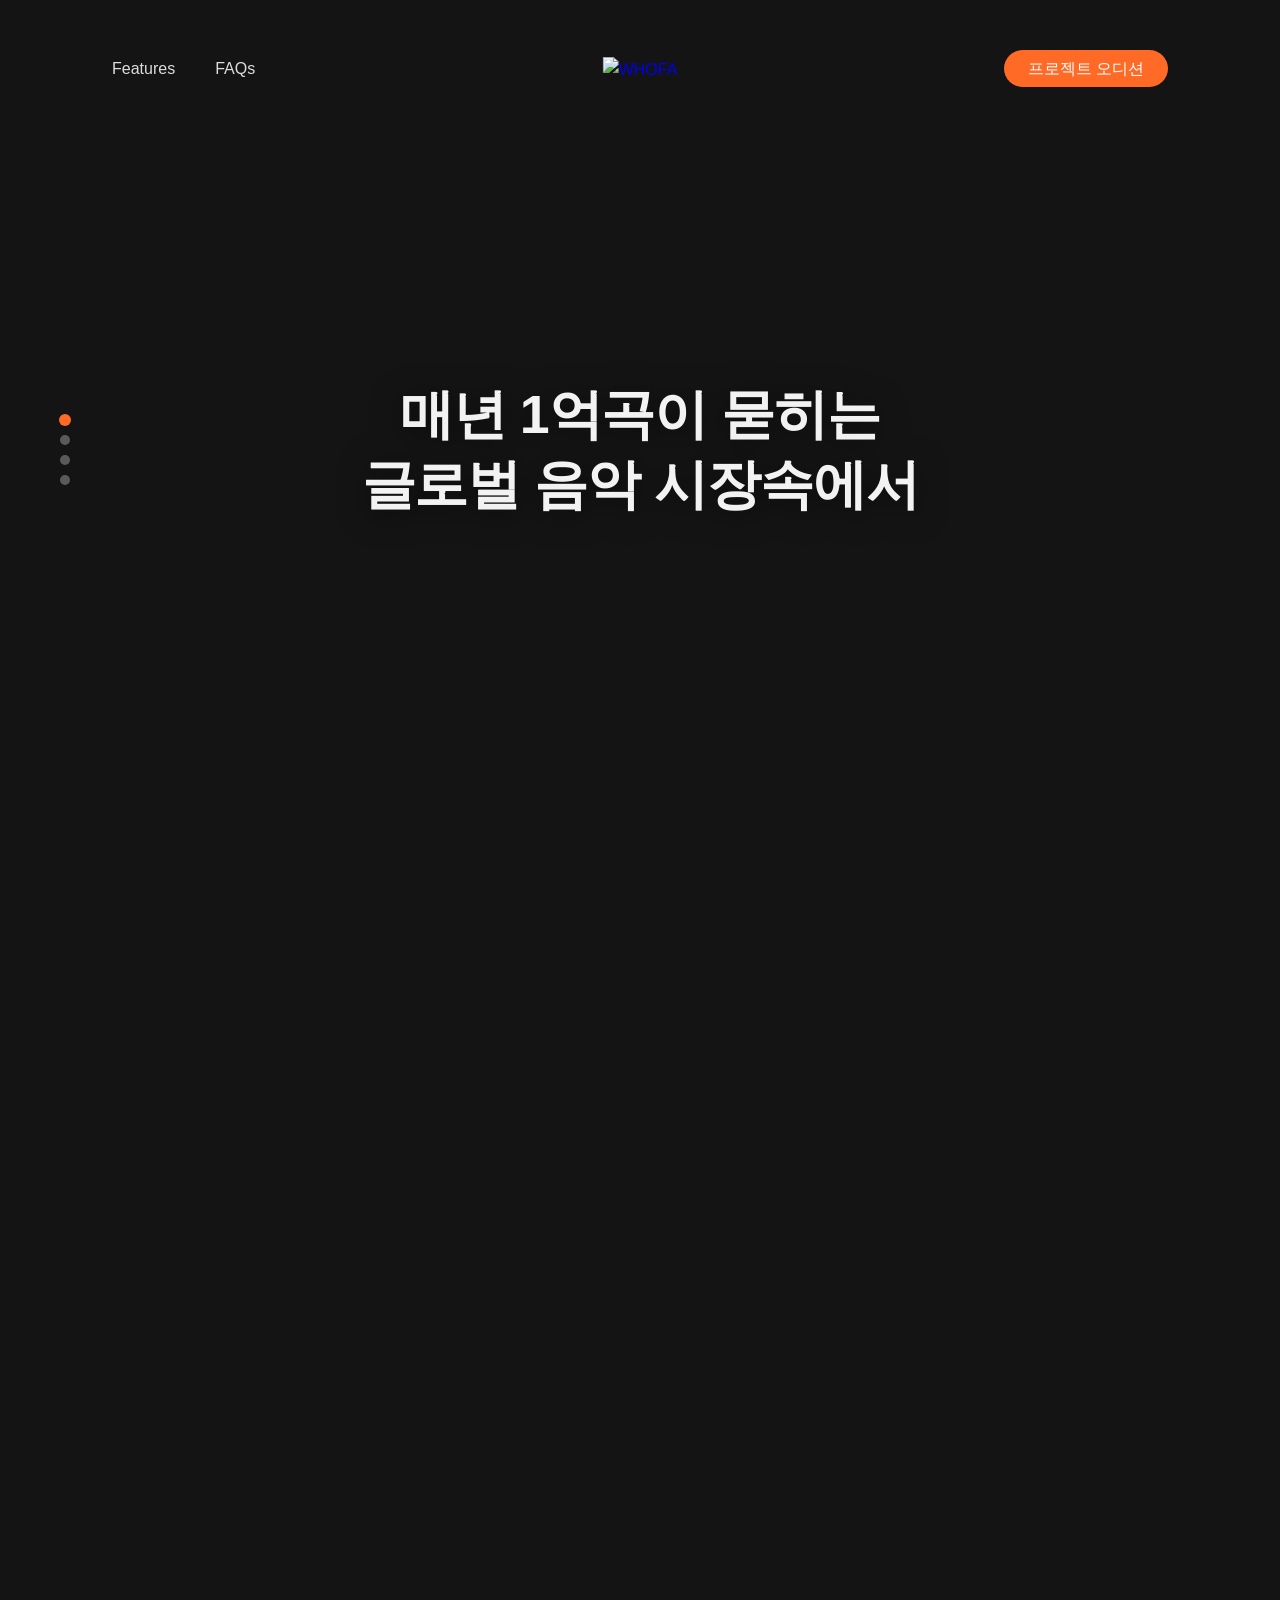
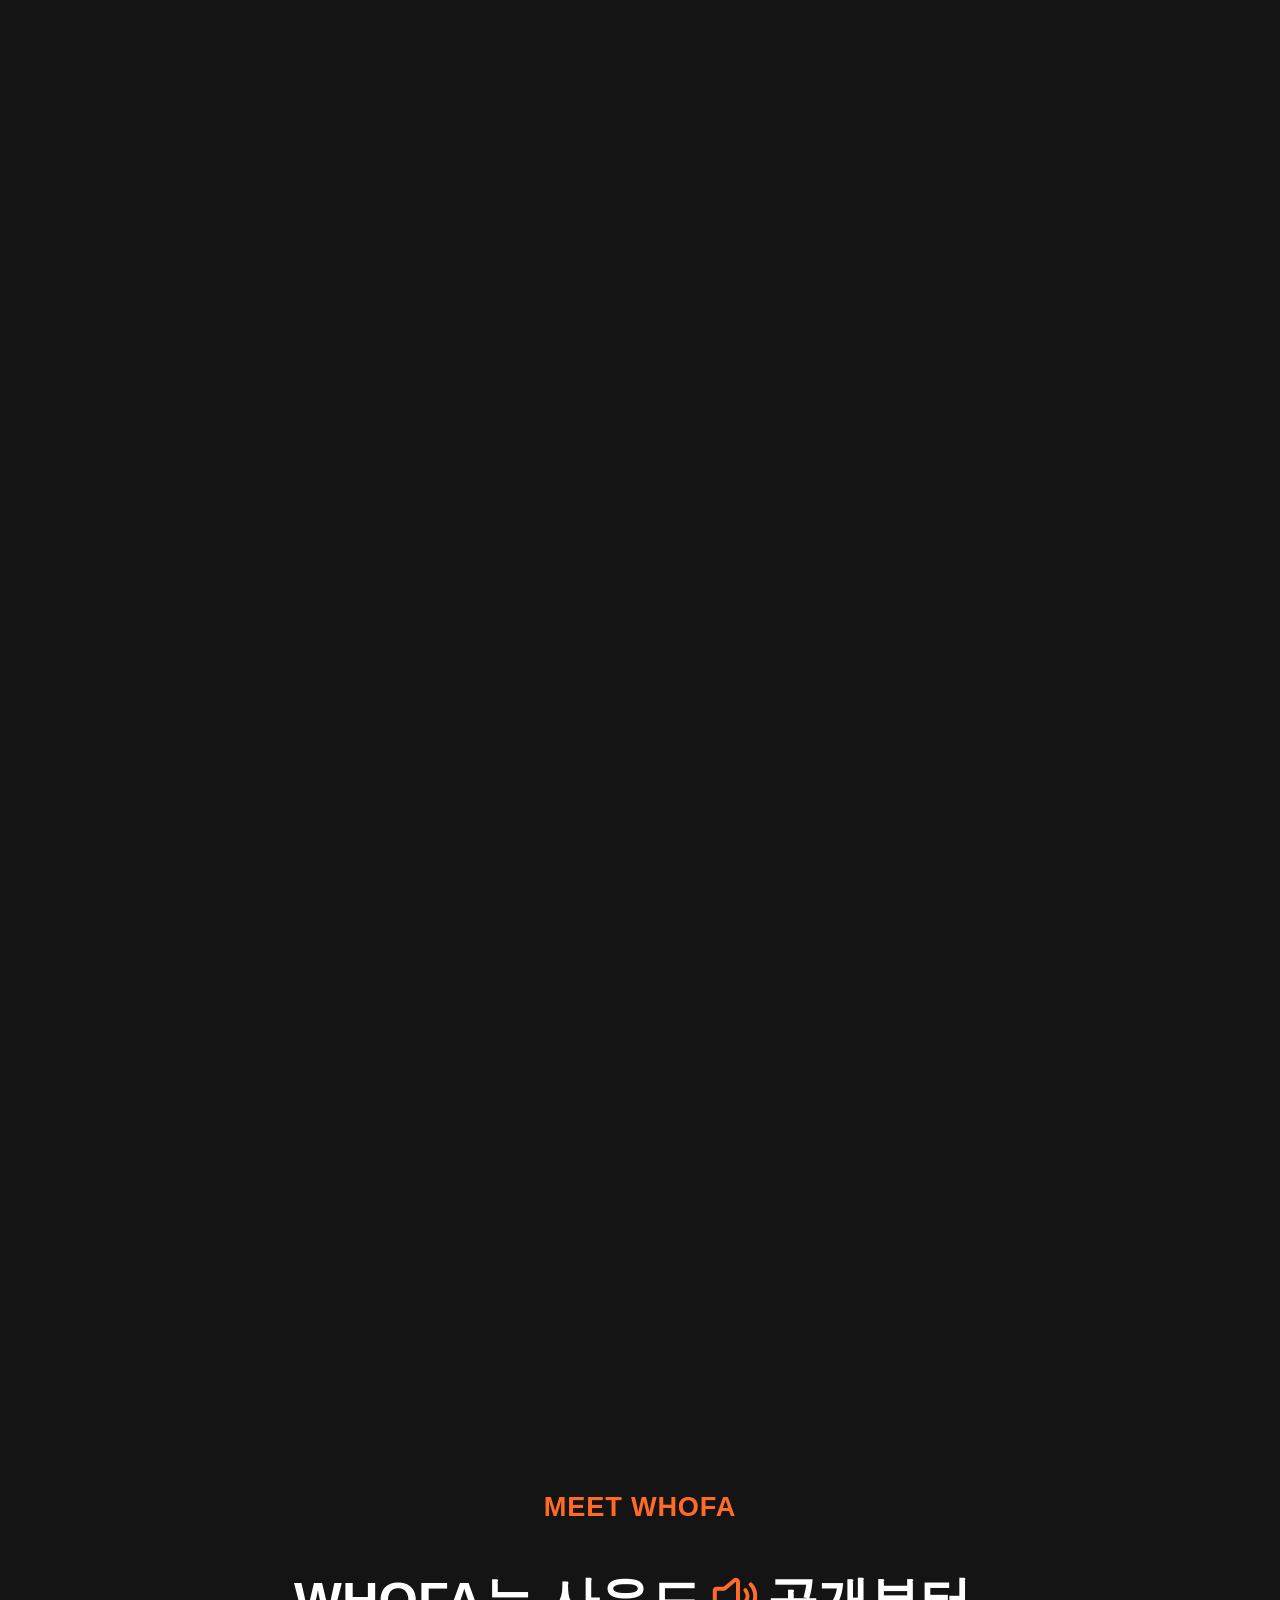
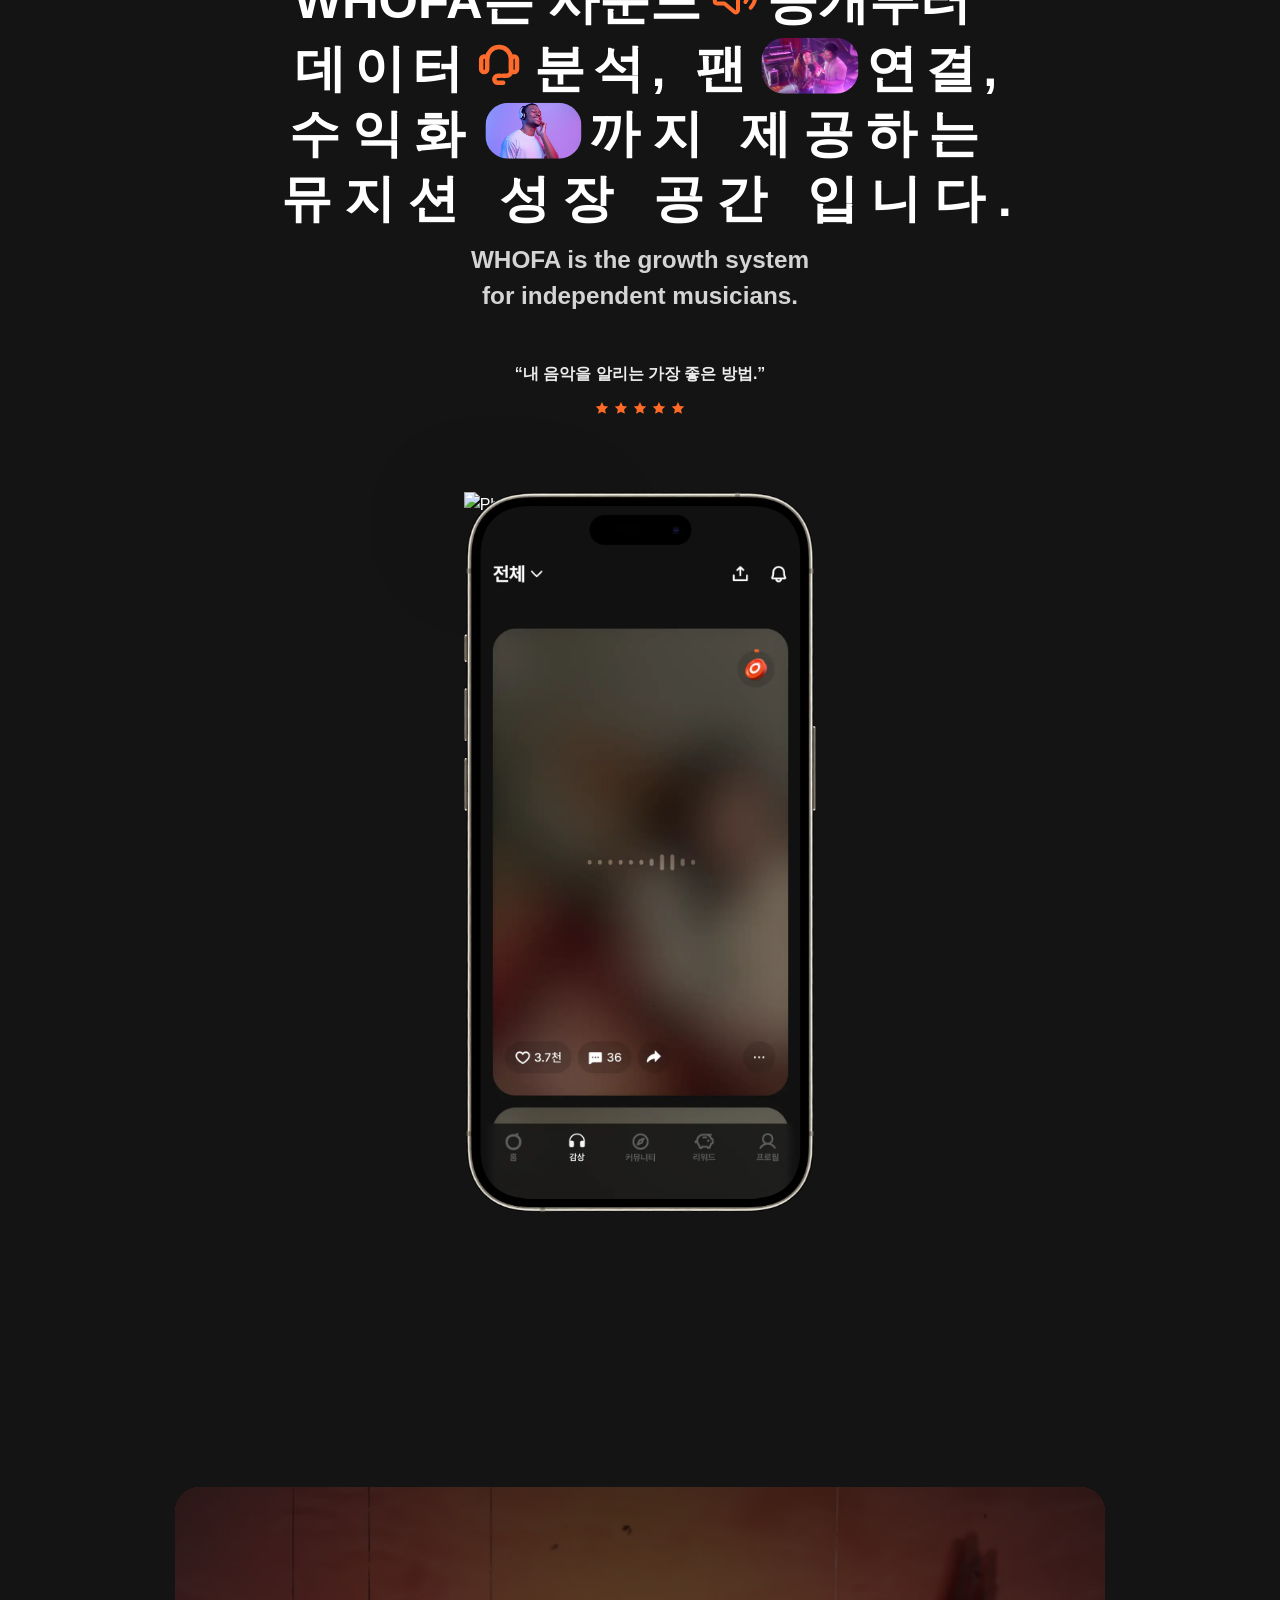
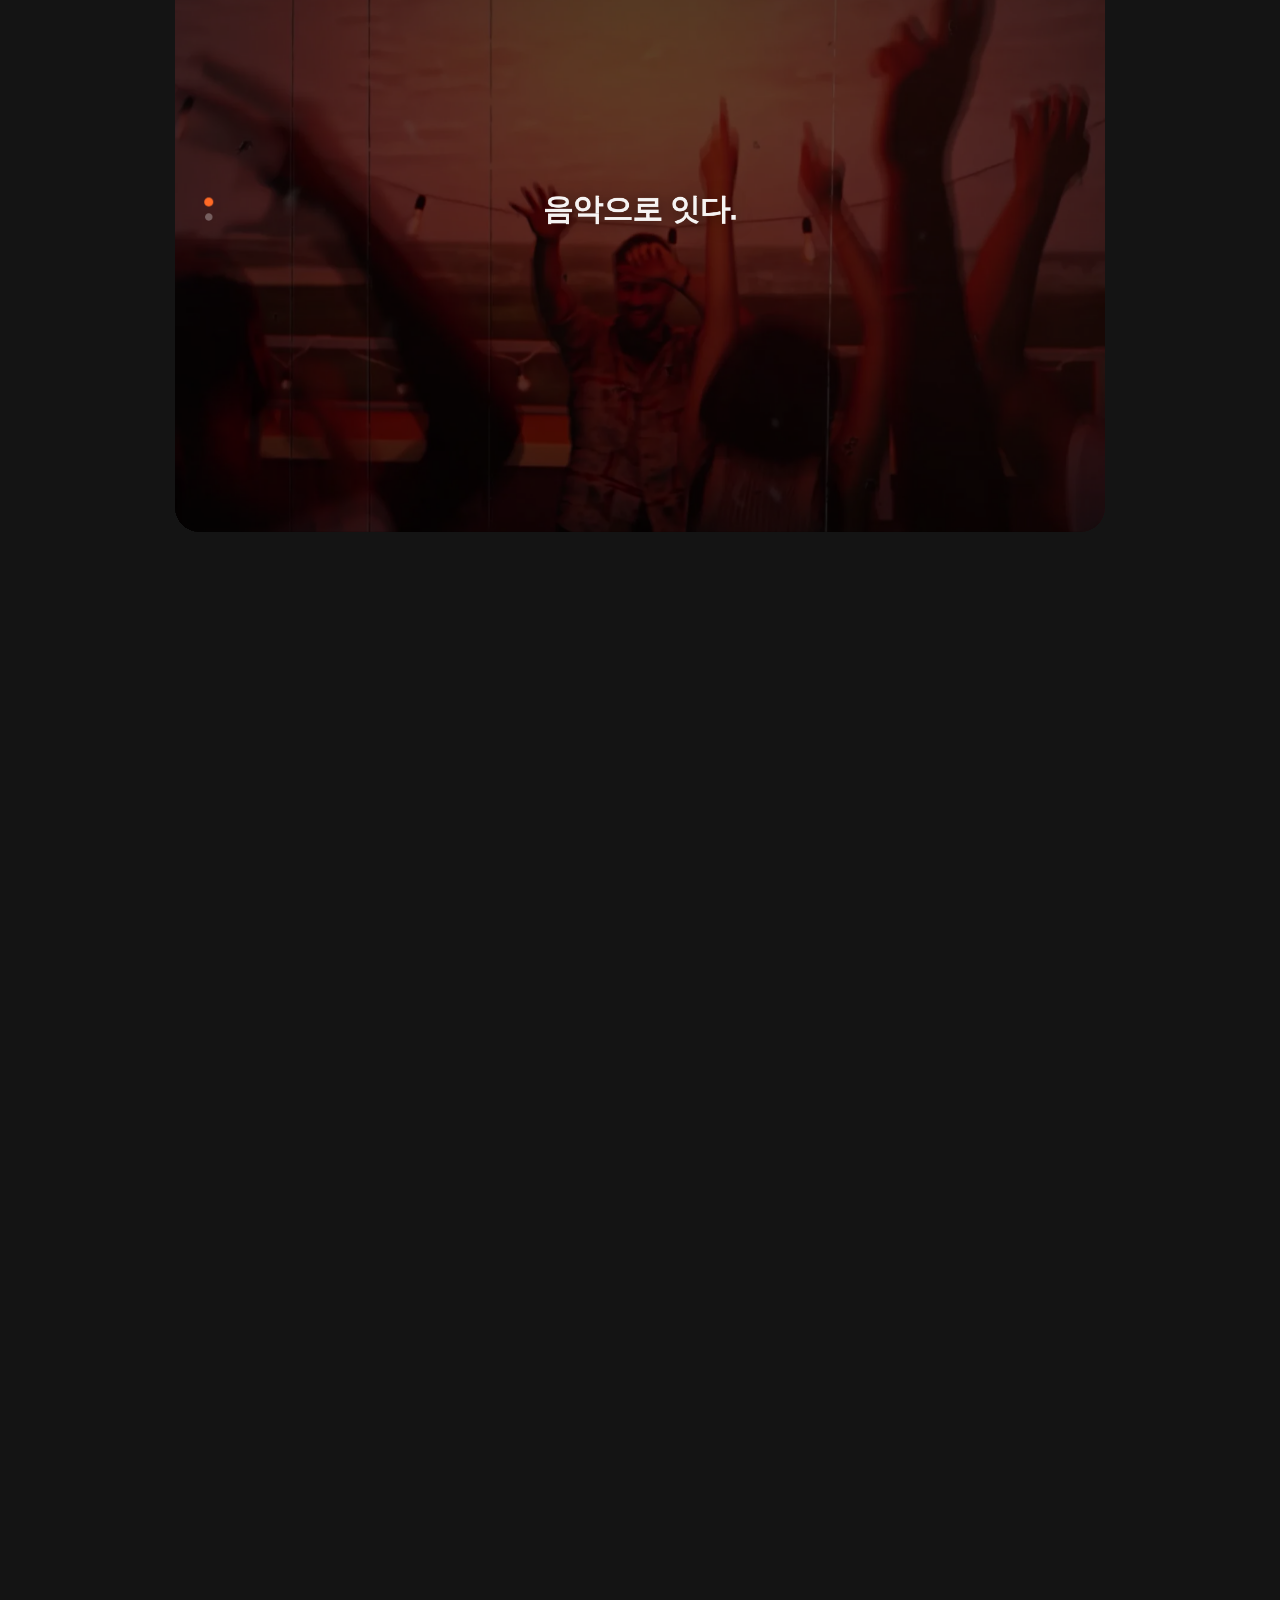
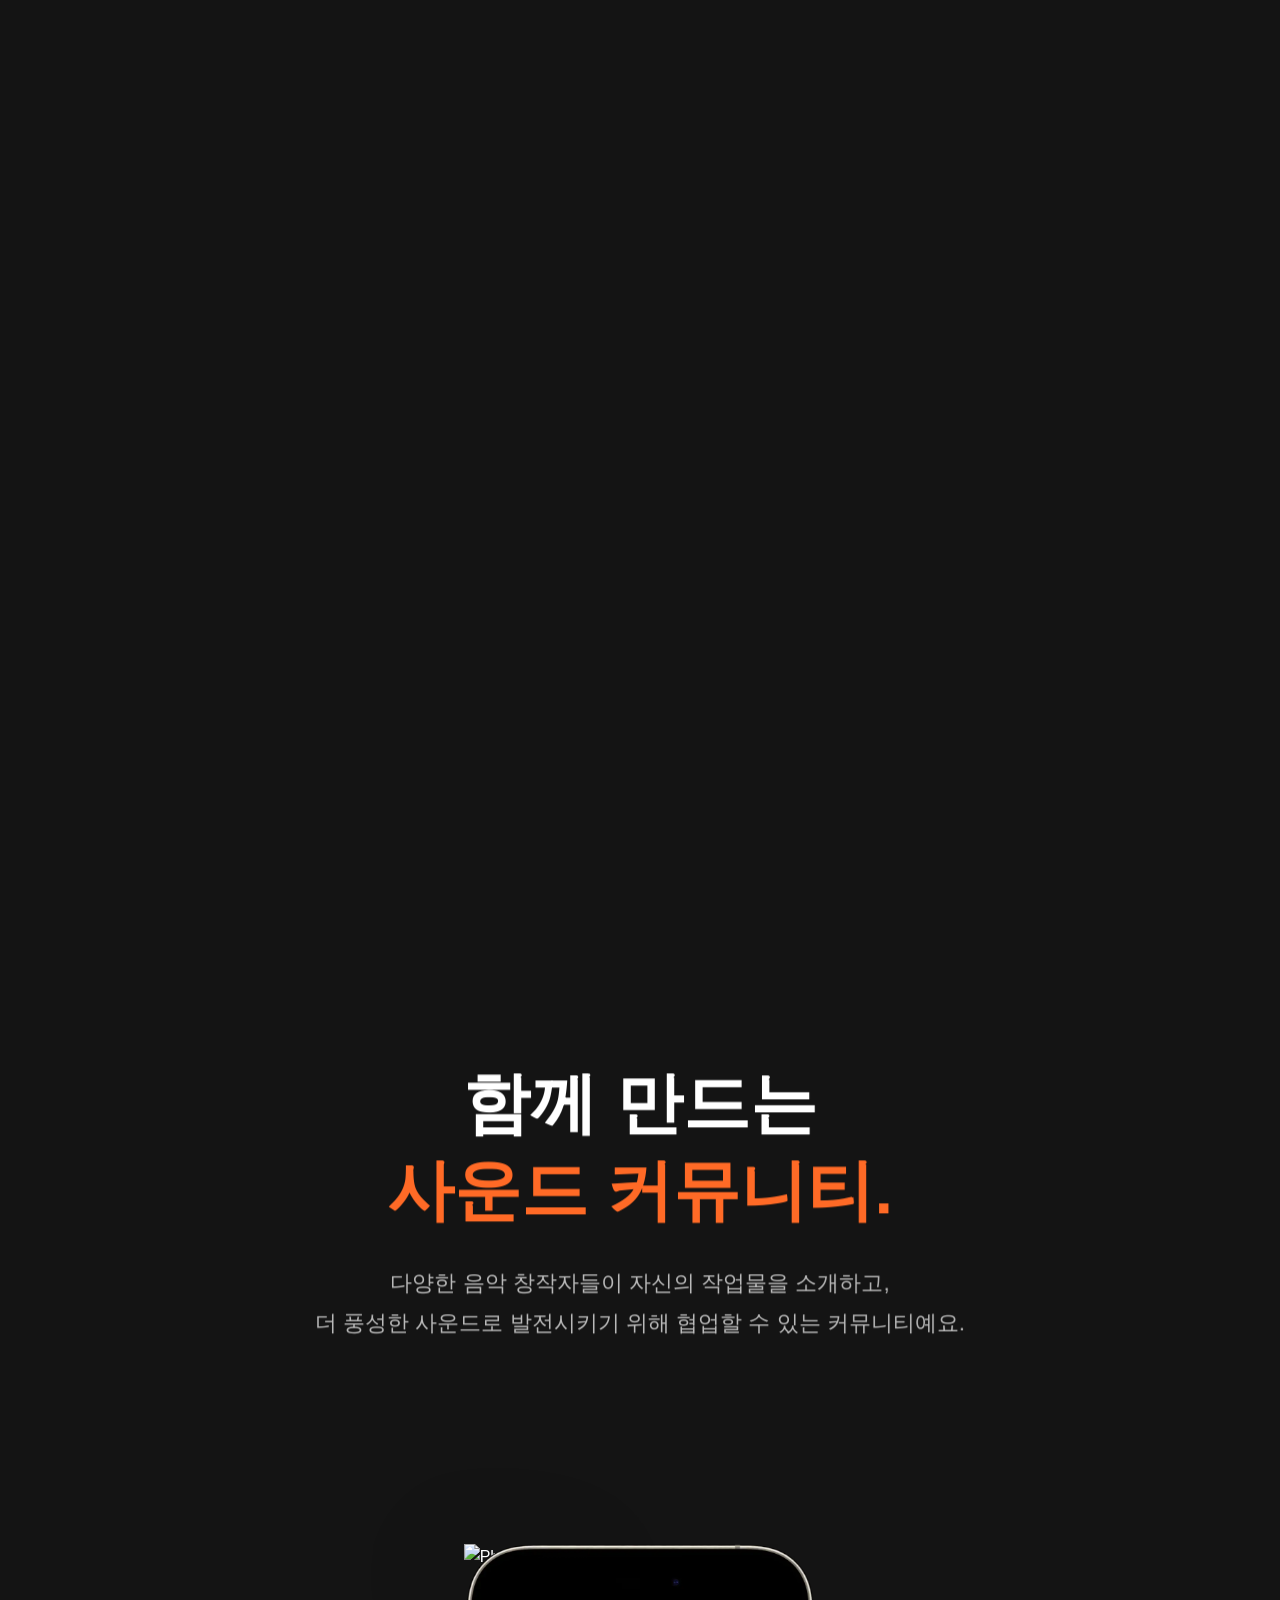
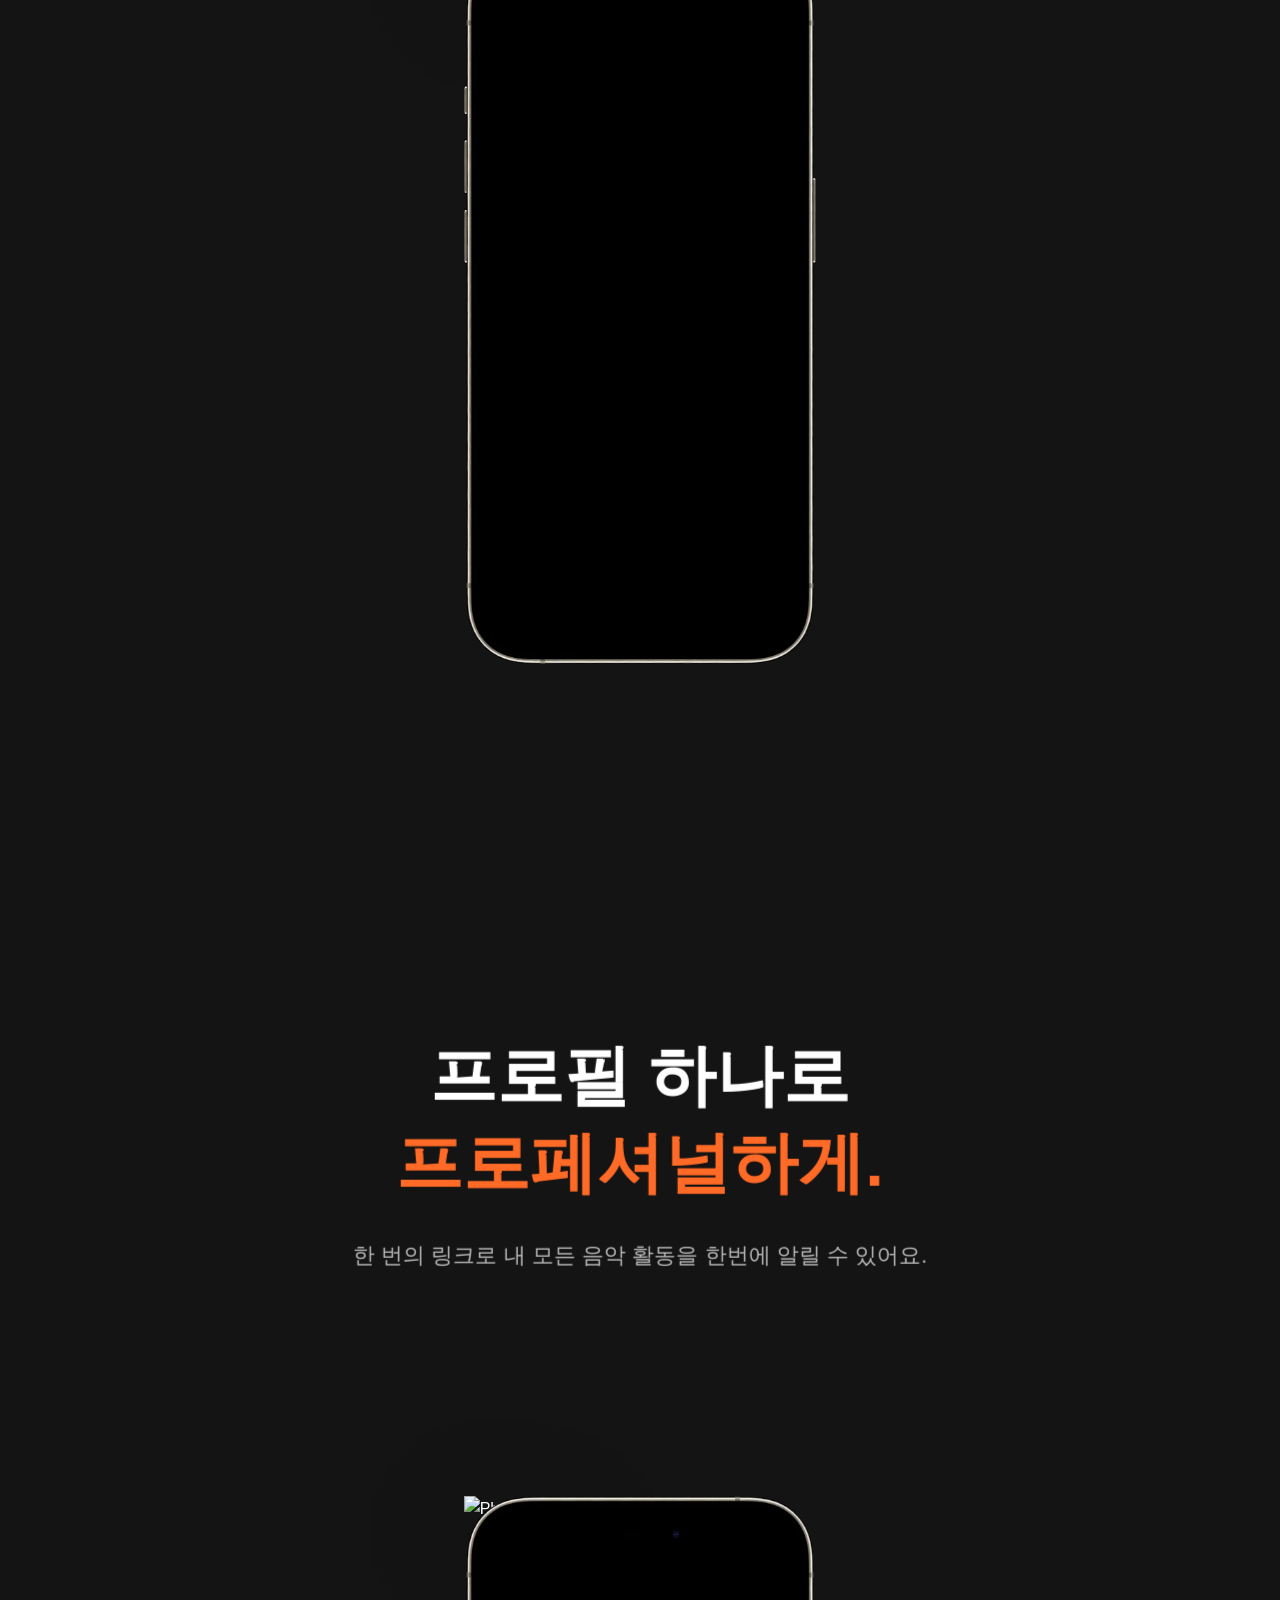
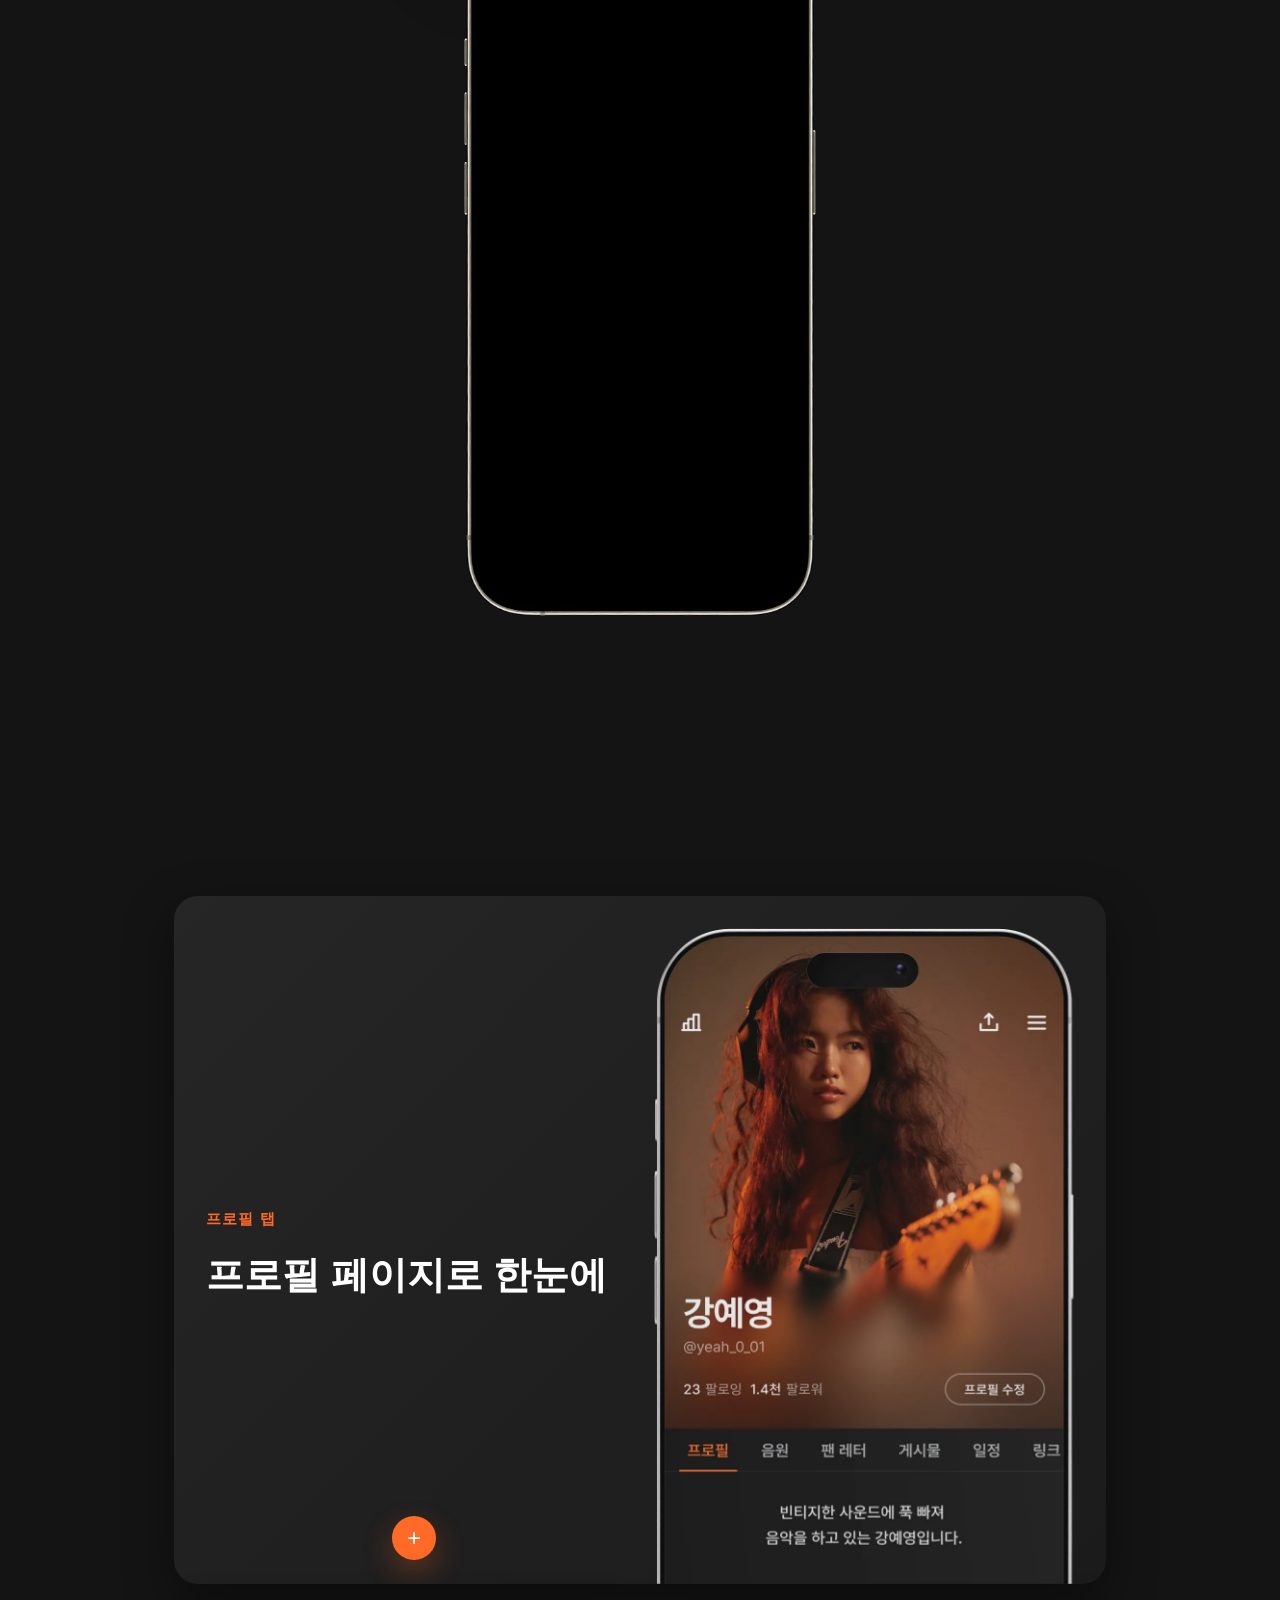
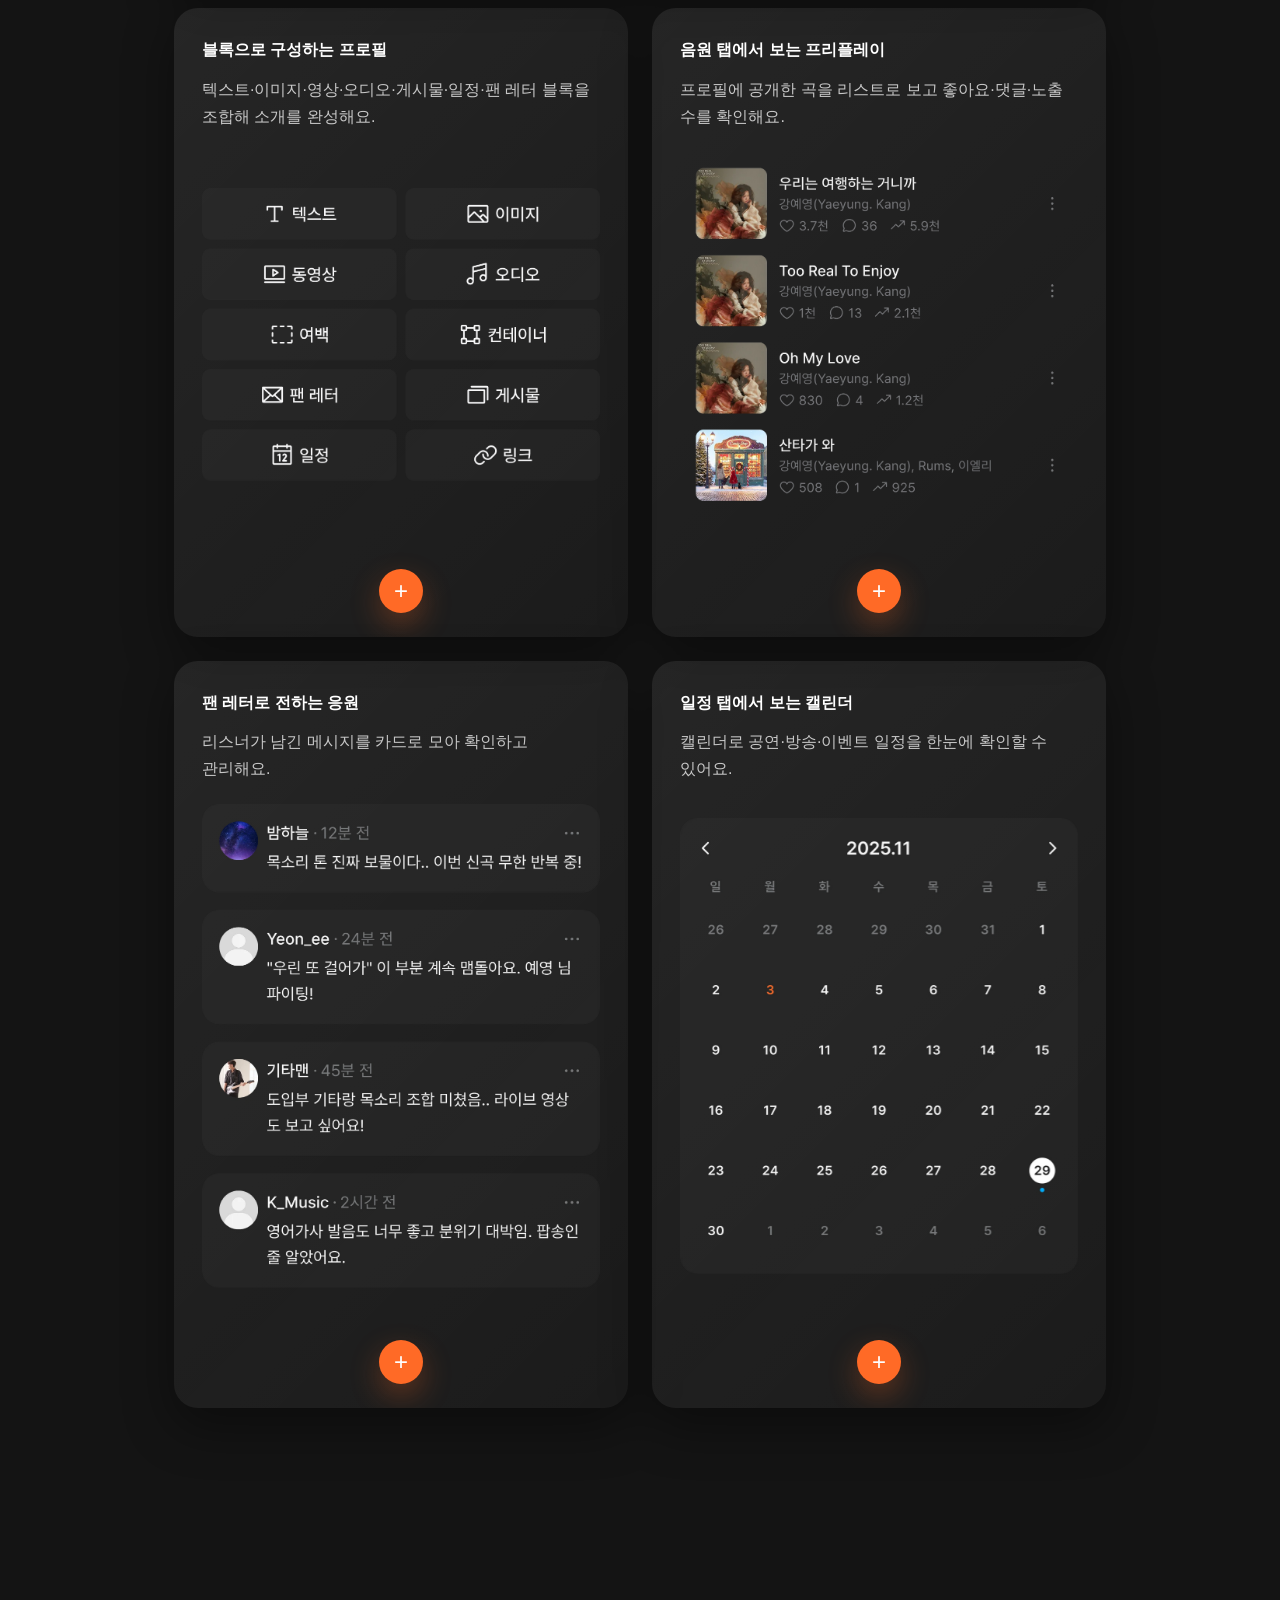
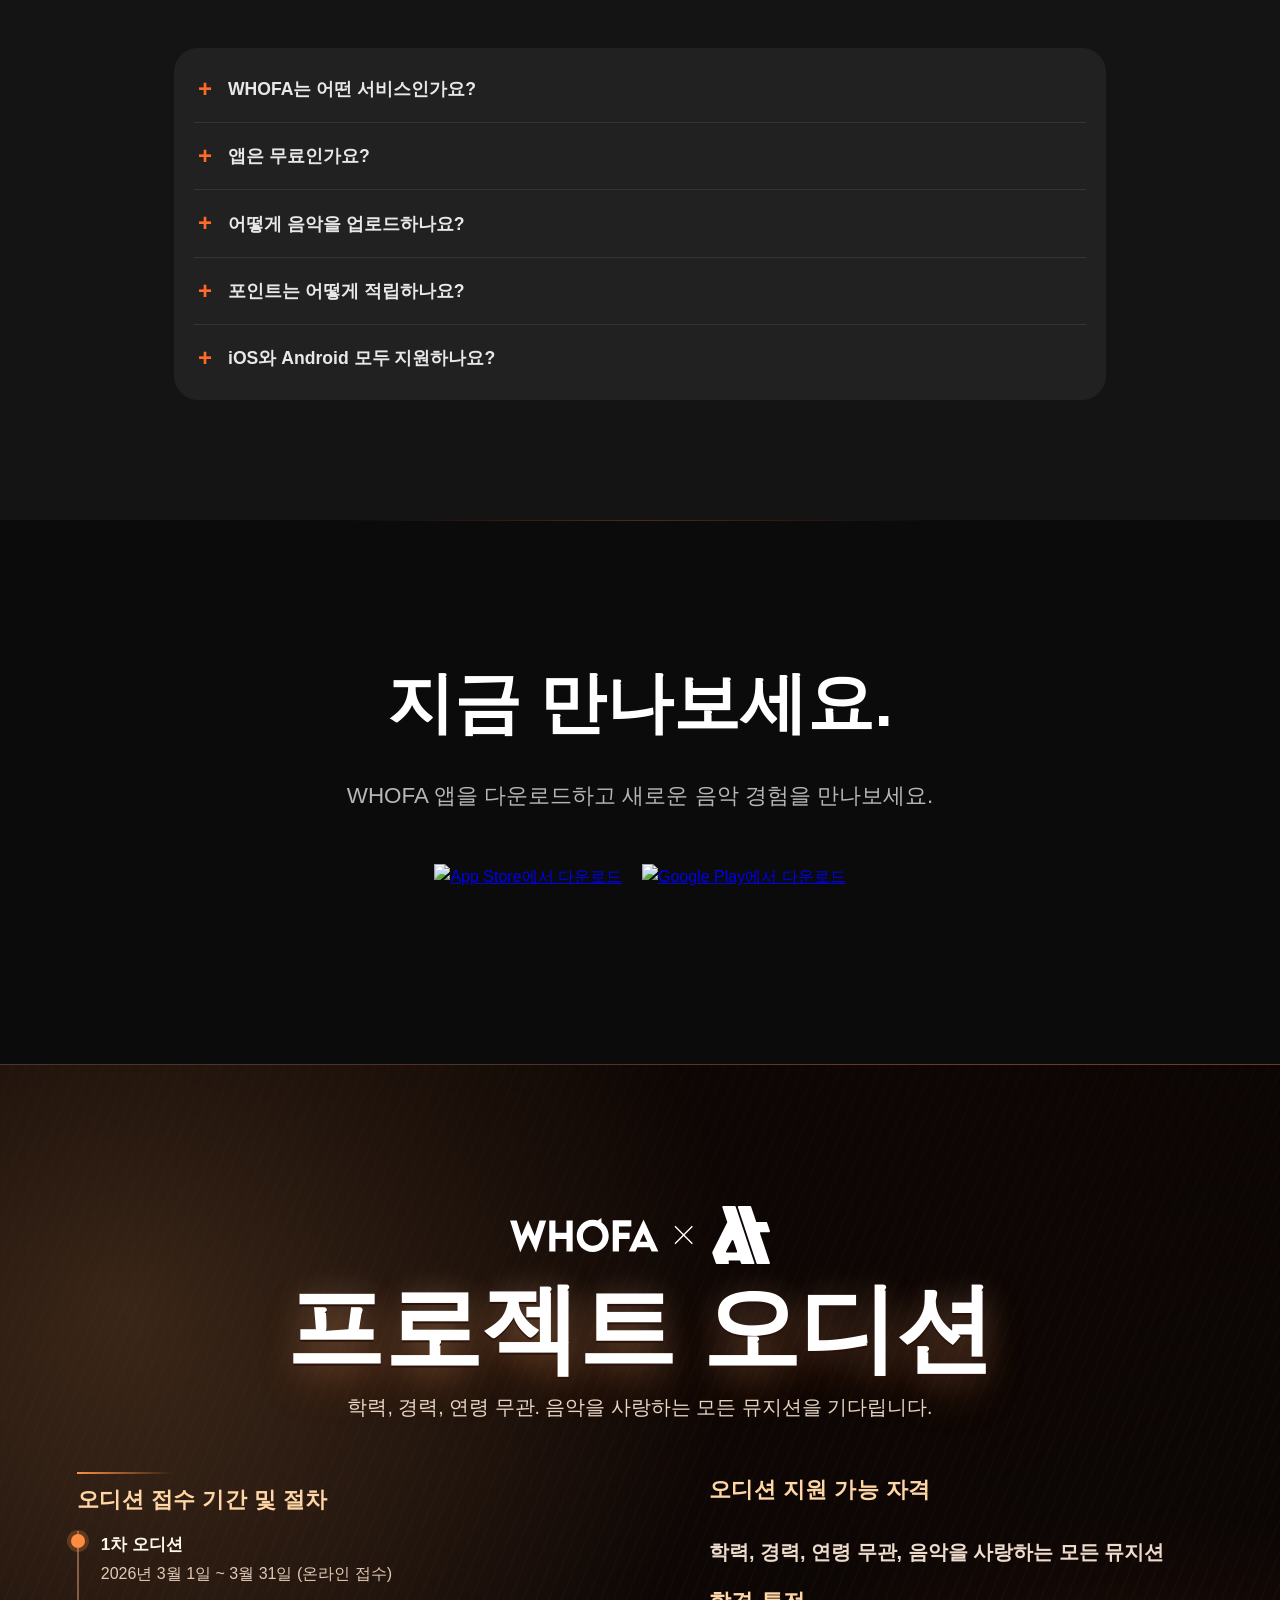
==== index.html @ b27d67fc "fix: footer text 위치 수정" ====
﻿<!doctype html>
<html lang="ko">
  <head>
    <meta charset="UTF-8" />
    <meta name="viewport" content="width=device-width, initial-scale=1.0" />
    <title>WHOFA - 음악을 발견하는 새로운 방식</title>
    <meta
      name="description"
      content="WHOFA는 블라인드 숏뮤직으로 음악을 새롭게 발견하고, 뮤지션과 리스너가 연결되는 음악 플랫폼입니다. 프로필 하나로 음악 활동을 공유하세요."
    />
    <meta
      name="keywords"
      content="후파뮤직,후파,음악홍보,신인,whofa music,음원홍보,놀던친구들,whofa,후파,WHOFA"
    />
    <meta name="robots" content="index, follow" />
    <meta name="author" content="WHOFA" />
    <meta name="theme-color" content="#0a0a0a" />
    <meta name="application-name" content="WHOFA" />
    <meta name="apple-mobile-web-app-title" content="WHOFA" />
    <meta
      name="apple-itunes-app"
      content="app-id=6745767412, app-argument=https://whofa.kr/"
    />
    <link rel="canonical" href="https://whofa.kr/" />
    <link rel="alternate" hreflang="ko" href="https://whofa.kr/" />
    <link rel="alternate" hreflang="x-default" href="https://whofa.kr/" />
    <meta property="og:locale" content="ko_KR" />
    <meta property="og:type" content="website" />
    <meta property="og:site_name" content="WHOFA" />
    <meta property="og:title" content="WHOFA - 음악을 발견하는 새로운 방식" />
    <meta
      property="og:description"
      content="WHOFA는 블라인드 숏뮤직으로 음악을 새롭게 발견하고, 뮤지션과 리스너가 연결되는 음악 플랫폼입니다. 프로필 하나로 음악 활동을 공유하세요."
    />
    <meta property="og:url" content="https://whofa.kr/" />
    <meta
      property="og:image"
      content="https://whofa.kr/assets/images/site_preview.webp"
    />
    <meta property="og:image:alt" content="WHOFA 앱 미리보기" />
    <meta name="twitter:card" content="summary_large_image" />
    <meta name="twitter:title" content="WHOFA - 음악을 발견하는 새로운 방식" />
    <meta
      name="twitter:description"
      content="WHOFA는 블라인드 숏뮤직으로 음악을 새롭게 발견하고, 뮤지션과 리스너가 연결되는 음악 플랫폼입니다. 프로필 하나로 음악 활동을 공유하세요."
    />
    <meta
      name="twitter:image"
      content="https://whofa.kr/assets/images/site_preview.webp"
    />
    <meta name="twitter:image:alt" content="WHOFA 앱 미리보기" />
    <link
      rel="icon"
      type="image/png"
      sizes="32x32"
      href="assets/icons/favicon-32.png"
    />
    <link
      rel="icon"
      type="image/png"
      sizes="512x512"
      href="assets/icons/favicon.png"
    />
    <link rel="apple-touch-icon" href="assets/icons/favicon.png" />
    <link
      rel="stylesheet"
      href="https://unpkg.com/lenis@1.3.17/dist/lenis.css"
    />
    <link rel="stylesheet" href="css/style.css" />
    <script type="application/ld+json">
      {
        "@context": "https://schema.org",
        "@graph": [
          {
            "@type": "Organization",
            "@id": "https://whofa.kr/#organization",
            "name": "WHOFA",
            "url": "https://whofa.kr/",
            "logo": "https://whofa.kr/assets/logo.svg"
          },
          {
            "@type": "WebSite",
            "@id": "https://whofa.kr/#website",
            "url": "https://whofa.kr/",
            "name": "WHOFA",
            "publisher": { "@id": "https://whofa.kr/#organization" },
            "inLanguage": "ko"
          },
          {
            "@type": "MobileApplication",
            "@id": "https://whofa.kr/#app",
            "name": "WHOFA",
            "operatingSystem": "iOS, Android",
            "applicationCategory": "MusicApplication",
            "description": "WHOFA는 블라인드 숏뮤직으로 음악을 새롭게 발견하고, 뮤지션과 리스너가 연결되는 음악 플랫폼입니다.",
            "installUrl": [
              "https://apps.apple.com/kr/app/whofa/id6745767412",
              "https://play.google.com/store/apps/details?id=shop.whofa"
            ],
            "offers": {
              "@type": "Offer",
              "price": "0",
              "priceCurrency": "KRW",
              "availability": "https://schema.org/InStock"
            }
          }
        ]
      }
    </script>
    <script type="module">
      import { initializeApp } from "https://www.gstatic.com/firebasejs/12.9.0/firebase-app.js";
      import { getAnalytics } from "https://www.gstatic.com/firebasejs/12.9.0/firebase-analytics.js";

      const firebaseConfig = {
        apiKey: "AIzaSyCwWpdGtG7emFpkxr1y3xjooPnkhJ0z2fg",
        authDomain: "whofa-homepage.firebaseapp.com",
        projectId: "whofa-homepage",
        storageBucket: "whofa-homepage.firebasestorage.app",
        messagingSenderId: "216829242328",
        appId: "1:216829242328:web:1cc67d78151da6cf2c60ad",
        measurementId: "G-KLNX4KR964",
      };

      const app = initializeApp(firebaseConfig);
      getAnalytics(app);
    </script>
  </head>
  <body>
    <nav class="navbar">
      <div class="nav-container">
        <ul class="nav-menu nav-left">
          <li><a href="#app-summary" class="nav-link">Features</a></li>
          <li><a href="#faqs" class="nav-link">FAQs</a></li>
        </ul>
        <a href="#" class="nav-logo">
          <img
            src="assets/logo.svg"
            alt="WHOFA"
            class="logo-img"
            draggable="false"
          />
        </a>
        <ul class="nav-menu nav-right">
          <li>
            <a href="#audition" class="nav-link nav-cta">프로젝트 오디션</a>
          </li>
        </ul>
      </div>
    </nav>

    <section
      class="hero-section"
      data-hero-media="assets/videos/hero_1.mp4, assets/videos/hero_2.mp4, assets/videos/hero_3.mp4, assets/videos/hero_4.mp4"
      data-hero-media-fallback="assets/videos/hero_1.webp, assets/videos/hero_2.webp, assets/videos/hero_3.webp, assets/videos/hero_4.webp"
    >
      <div class="hero-sticky">
        <div class="video-container">
          <video
            class="hero-media hero-media-video is-active"
            autoplay
            muted
            loop
            playsinline
            webkit-playsinline
            preload="metadata"
            src="assets/videos/hero_1.mp4"
            poster="assets/videos/hero_1.webp"
            data-fallback-src="assets/videos/hero_1.webp"
            data-fallback-alt="WHOFA Hero"
            aria-hidden="true"
            draggable="false"
          ></video>
          <div class="video-overlay"></div>
        </div>

        <div class="hero-text-flow">
          <div class="hero-text" data-index="0">
            <p class="hero-quote">
              매년 1억곡이 묻히는<br />
              글로벌 음악 시장속에서
            </p>
          </div>
          <div class="hero-text" data-index="1">
            <p class="hero-quote">
              WHOFA는<br />
              음원만을 공개하는 곳은 아닙니다!
            </p>
          </div>
          <div class="hero-text" data-index="2">
            <p class="hero-quote hero-quote--word-swap">
              뮤지션의 커리어를 성장시키는 플랫폼.<br />
              <span class="swap-line" aria-label="Build your music."
                ><span class="swap-word swap-word--verb" data-hero-swap="verb"
                  >Build</span
                >
                your
                <span
                  class="swap-word swap-word--target"
                  data-hero-swap="target"
                  >music</span
                >.</span
              >
            </p>
          </div>
          <div class="hero-text" data-index="3">
            <p class="hero-quote">
              WHOFA는<br />
              인디 뮤지션을 위한 새로운 기준.
            </p>
          </div>
        </div>

        <div class="scroll-indicator">
          <div class="scroll-dots">
            <span class="dot active"></span>
            <span class="dot"></span>
            <span class="dot"></span>
            <span class="dot"></span>
          </div>
        </div>
      </div>
    </section>

    <div class="intro-group">
      <section class="app-section" id="features">
        <div class="feature-scroll-container">
          <div class="feature-sticky-wrapper">
            <div class="feature-text-content has-rating">
              <p class="feature-kicker">MEET WHOFA</p>
              <h1 class="section-title section-title--meet">
                <span class="meet-line"
                  >WHOFA는 사운드<svg
                    class="inline-icon inline-symbol inline-symbol--meet"
                    viewBox="0 0 24 24"
                    aria-hidden="true"
                    focusable="false"
                  >
                    <path
                      d="M3 14.5v-5a1 1 0 0 1 1-1h3.2a1 1 0 0 0 .64-.23l4.52-3.77A1 1 0 0 1 14 5.27v13.46a1 1 0 0 1-1.64.77L7.84 15.73a1 1 0 0 0-.64-.23H4a1 1 0 0 1-1-1Z"
                    />
                    <path d="M17.5 9.2a4.5 4.5 0 0 1 0 5.6" />
                    <path d="M20 6.5a8.1 8.1 0 0 1 0 11" /></svg
                  >공개부터</span
                >
                <span class="meet-line"
                  >데이터<svg
                    class="inline-icon inline-symbol inline-symbol--meet inline-symbol--headset"
                    viewBox="0 0 24 24"
                    aria-hidden="true"
                    focusable="false"
                  >
                    <rect x="4.5" y="10" width="2.5" height="6.5" rx="1.2" />
                    <rect x="17" y="10" width="2.5" height="6.5" rx="1.2" />
                    <path
                      d="M7 11a5 5 0 0 1 10 0v5.2a1.8 1.8 0 0 1-1.8 1.8h-1.5"
                    />
                    <path d="M12.5 18h-1a1.5 1.5 0 1 0 0 3h2.2" /></svg
                  >분석, 팬<img
                    class="inline-icon inline-photo inline-photo--square inline-photo--meet"
                    src="assets/images/sc_first.webp"
                    alt=""
                    aria-hidden="true"
                  />연결,</span
                >
                <span class="meet-line"
                  >수익화<img
                    class="inline-icon inline-photo inline-photo--square inline-photo--meet"
                    src="assets/images/sc_second.webp"
                    alt=""
                    aria-hidden="true"
                  />까지 제공하는</span
                >
                <span class="meet-line">뮤지션 성장 공간 입니다.</span>
                <span class="section-title-note">
                  WHOFA is the growth system<br />
                  for independent musicians.
                </span>
              </h1>
              <div class="feature-rating">
                <div class="feature-review">
                  <p class="review-quote">“내 음악을 알리는 가장 좋은 방법.”</p>
                </div>
                <div class="rating-row" role="img" aria-label="5점 만점 5점">
                  <span class="rating-stars" aria-hidden="true">
                    <svg class="rating-star" viewBox="0 0 24 24">
                      <polygon
                        points="12 2 15.09 8.26 22 9.27 17 14.14 18.18 21.02 12 17.77 5.82 21.02 7 14.14 2 9.27 8.91 8.26 12 2"
                      />
                    </svg>
                    <svg class="rating-star" viewBox="0 0 24 24">
                      <polygon
                        points="12 2 15.09 8.26 22 9.27 17 14.14 18.18 21.02 12 17.77 5.82 21.02 7 14.14 2 9.27 8.91 8.26 12 2"
                      />
                    </svg>
                    <svg class="rating-star" viewBox="0 0 24 24">
                      <polygon
                        points="12 2 15.09 8.26 22 9.27 17 14.14 18.18 21.02 12 17.77 5.82 21.02 7 14.14 2 9.27 8.91 8.26 12 2"
                      />
                    </svg>
                    <svg class="rating-star" viewBox="0 0 24 24">
                      <polygon
                        points="12 2 15.09 8.26 22 9.27 17 14.14 18.18 21.02 12 17.77 5.82 21.02 7 14.14 2 9.27 8.91 8.26 12 2"
                      />
                    </svg>
                    <svg class="rating-star" viewBox="0 0 24 24">
                      <polygon
                        points="12 2 15.09 8.26 22 9.27 17 14.14 18.18 21.02 12 17.77 5.82 21.02 7 14.14 2 9.27 8.91 8.26 12 2"
                      />
                    </svg>
                  </span>
                </div>
              </div>
            </div>
          </div>
          <div class="phone-mockup-container">
            <div class="phone-mockup">
              <img
                src="assets/images/phonesilhouette.webp"
                alt="Phone Shadow"
                class="phone-silhouette"
                draggable="false"
              />
              <img
                src="assets/images/phone.webp"
                alt="Phone Frame"
                class="phone-frame"
                draggable="false"
              />
              <video
                class="phone-screenshot phone-screenshot-video"
                autoplay
                muted
                loop
                playsinline
                webkit-playsinline
                preload="metadata"
                poster="assets/videos/preplay_loop.webp"
                data-fallback-src="assets/videos/preplay_loop.webp"
                data-fallback-alt="App Screenshot"
                draggable="false"
              >
                <source src="assets/videos/preplay_loop.mp4" type="video/mp4" />
              </video>
            </div>
          </div>
        </div>

        <section
          class="hero-section hero-section-secondary"
          data-hero-media="assets/videos/hero_5.mp4, assets/videos/hero_6.mp4"
          data-hero-media-fallback="assets/videos/hero_5.webp, assets/videos/hero_6.webp"
        >
          <div class="hero-sticky">
            <div class="video-container">
              <video
                class="hero-media hero-media-video is-active"
                autoplay
                muted
                loop
                playsinline
                webkit-playsinline
                preload="metadata"
                src="assets/videos/hero_5.mp4"
                poster="assets/videos/hero_5.webp"
                data-fallback-src="assets/videos/hero_5.webp"
                data-fallback-alt="WHOFA Hero"
                aria-hidden="true"
                draggable="false"
              ></video>
              <div class="video-overlay"></div>
            </div>

            <div class="hero-text-flow">
              <div class="hero-text" data-index="0">
                <p class="hero-quote">음악으로 잇다.</p>
              </div>
              <div class="hero-text" data-index="1">
                <p class="hero-quote">
                  기승전 음악으로 연결되는<br /><span class="highlight"
                    >자유로운</span
                  >
                  커뮤니케이션.
                  <span class="hero-subtext">
                    모든 음악 이야기를 자유롭게 나누고, 함께 성장하며,<br />새로운
                    도전을 시작할 수 있는 특별한 공간이에요.
                  </span>
                </p>
              </div>
            </div>

            <div class="scroll-indicator">
              <div class="scroll-dots">
                <span class="dot active"></span>
                <span class="dot"></span>
              </div>
            </div>
          </div>
        </section>

        <div class="feature-scroll-container">
          <div class="feature-sticky-wrapper">
            <div class="feature-text-content">
              <h1 class="section-title">
                함께 만드는<br /><span class="text-orange"
                  >사운드 커뮤니티.</span
                >
              </h1>
              <p class="section-subtitle">
                다양한 음악 창작자들이 자신의 작업물을 소개하고,<br />
                더 풍성한 사운드로 발전시키기 위해 협업할 수 있는 커뮤니티예요.
              </p>
            </div>
          </div>
          <div class="phone-mockup-container">
            <div class="phone-mockup">
              <img
                src="assets/images/phonesilhouette.webp"
                alt="Phone Shadow"
                class="phone-silhouette"
                draggable="false"
              />
              <img
                src="assets/images/phone.webp"
                alt="Phone Frame"
                class="phone-frame"
                draggable="false"
              />
              <video
                class="phone-screenshot phone-screenshot-video"
                autoplay
                muted
                loop
                playsinline
                webkit-playsinline
                preload="metadata"
                poster="assets/videos/community_loop.webp"
                data-fallback-src="assets/videos/community_loop.webp"
                data-fallback-alt="App Screenshot"
                draggable="false"
              >
                <source
                  src="assets/videos/community_loop.mp4"
                  type="video/mp4"
                />
              </video>
            </div>
          </div>
        </div>

        <div class="feature-scroll-container">
          <div class="feature-sticky-wrapper">
            <div class="feature-text-content">
              <h1 class="section-title">
                프로필 하나로<br /><span class="text-orange"
                  >프로페셔널하게.</span
                >
              </h1>
              <p class="section-subtitle">
                한 번의 링크로 내 모든 음악 활동을 한번에 알릴 수 있어요.
              </p>
            </div>
          </div>
          <div class="phone-mockup-container">
            <div class="phone-mockup">
              <img
                src="assets/images/phonesilhouette.webp"
                alt="Phone Shadow"
                class="phone-silhouette"
                draggable="false"
              />
              <img
                src="assets/images/phone.webp"
                alt="Phone Frame"
                class="phone-frame"
                draggable="false"
              />
              <video
                class="phone-screenshot phone-screenshot-video"
                autoplay
                muted
                loop
                playsinline
                webkit-playsinline
                preload="metadata"
                poster="assets/videos/profile_loop.webp"
                data-fallback-src="assets/videos/profile_loop.webp"
                data-fallback-alt="App Screenshot"
                draggable="false"
              >
                <source src="assets/videos/profile_loop.mp4" type="video/mp4" />
              </video>
            </div>
          </div>
        </div>
      </section>

      <section class="bento-section" id="app-summary">
        <div class="container">
          <div class="bento-grid">
            <article
              class="bento-card bento-card--wide bento-card--preplay bento-card--top"
            >
              <div class="bento-content bento-content--split">
                <div class="bento-copy">
                  <span class="bento-kicker bento-kicker--strong"
                    >프로필 탭</span
                  >
                  <h3 class="bento-title">
                    <span class="bento-title-emphasis"
                      >프로필 페이지로 한눈에</span
                    >
                  </h3>
                </div>
                <div class="bento-media">
                  <img
                    src="assets/images/top_bento.webp"
                    alt="프로필 탭 화면"
                    class="bento-image"
                    loading="lazy"
                    draggable="false"
                  />
                </div>
              </div>
              <div class="bento-overlay" id="bento-detail-1" aria-hidden="true">
                <div class="bento-overlay-content">
                  <h3 class="bento-overlay-title">멀티 탭 프로필</h3>
                  <p class="bento-overlay-text">
                    상단 탭에서 프로필, 음원, 팬 레터, 게시물, 일정, 링크를
                    빠르게 전환합니다. 헤더에는 프로필 이미지·닉네임·핸들,
                    팔로워/팔로잉 수, 팔로우/프로필 수정 버튼과 공유 기능이 함께
                    제공돼요.
                  </p>
                </div>
              </div>
              <button
                class="bento-toggle"
                type="button"
                aria-expanded="false"
                aria-controls="bento-detail-1"
              >
                <span class="bento-toggle-icon">+</span>
                <span class="sr-only">자세히 보기</span>
              </button>
            </article>

            <article class="bento-card bento-card--profile">
              <div class="bento-content">
                <h3 class="bento-title">블록으로 구성하는 프로필</h3>
                <p class="bento-summary">
                  텍스트·이미지·영상·오디오·게시물·일정·팬 레터 블록을 조합해
                  소개를 완성해요.
                </p>
                <div class="bento-media">
                  <img
                    src="assets/images/blocks_bento.webp"
                    alt="뮤지션 프로필 블록 구성 화면"
                    class="bento-image"
                    loading="lazy"
                    draggable="false"
                  />
                </div>
              </div>
              <div class="bento-overlay" id="bento-detail-2" aria-hidden="true">
                <div class="bento-overlay-content">
                  <h3 class="bento-overlay-title">드래그로 편집</h3>
                  <p class="bento-overlay-text">
                    블록을 추가하고 순서를 바꾸거나 컨테이너에 담아 레이아웃을
                    정리합니다. 링크 탭에는 SNS·연락처를 추가해 연결을 모을 수
                    있어요.
                  </p>
                </div>
              </div>
              <button
                class="bento-toggle"
                type="button"
                aria-expanded="false"
                aria-controls="bento-detail-2"
              >
                <span class="bento-toggle-icon">+</span>
                <span class="sr-only">자세히 보기</span>
              </button>
            </article>

            <article class="bento-card bento-card--audio">
              <div class="bento-content">
                <h3 class="bento-title">음원 탭에서 보는 프리플레이</h3>
                <p class="bento-summary">
                  프로필에 공개한 곡을 리스트로 보고 좋아요·댓글·노출 수를
                  확인해요.
                </p>
                <div class="bento-media">
                  <img
                    src="assets/images/preplay_bento.webp"
                    alt="하이라이트 편집과 가사 관리 화면"
                    class="bento-image"
                    loading="lazy"
                    draggable="false"
                  />
                </div>
              </div>
              <div class="bento-overlay" id="bento-detail-3" aria-hidden="true">
                <div class="bento-overlay-content">
                  <h3 class="bento-overlay-title">음원 카드</h3>
                  <p class="bento-overlay-text">
                    썸네일과 제목/아티스트 정보가 함께 노출되고, 탭하면
                    프리플레이 상세로 이동합니다. 좋아요·댓글·노출 지표를 한눈에
                    확인할 수 있어요.
                  </p>
                </div>
              </div>
              <button
                class="bento-toggle"
                type="button"
                aria-expanded="false"
                aria-controls="bento-detail-3"
              >
                <span class="bento-toggle-icon">+</span>
                <span class="sr-only">자세히 보기</span>
              </button>
            </article>

            <article class="bento-card bento-card--reward">
              <div class="bento-content">
                <h3 class="bento-title">팬 레터로 전하는 응원</h3>
                <p class="bento-summary">
                  리스너가 남긴 메시지를 카드로 모아 확인하고 관리해요.
                </p>
                <div class="bento-media">
                  <img
                    src="assets/images/fanletter_bento.webp"
                    alt="리워드 교환 화면"
                    class="bento-image"
                    loading="lazy"
                    draggable="false"
                  />
                </div>
              </div>
              <div class="bento-overlay" id="bento-detail-4" aria-hidden="true">
                <div class="bento-overlay-content">
                  <h3 class="bento-overlay-title">팬 레터 탭</h3>
                  <p class="bento-overlay-text">
                    작성자, 시간, 메시지를 확인하고 필요 시 삭제·신고로
                    관리합니다. 팬 레터 블록으로 최근 메시지를 미리 볼 수
                    있어요.
                  </p>
                </div>
              </div>
              <button
                class="bento-toggle"
                type="button"
                aria-expanded="false"
                aria-controls="bento-detail-4"
              >
                <span class="bento-toggle-icon">+</span>
                <span class="sr-only">자세히 보기</span>
              </button>
            </article>

            <article class="bento-card bento-card--community">
              <div class="bento-content">
                <h3 class="bento-title">일정 탭에서 보는 캘린더</h3>
                <p class="bento-summary">
                  캘린더로 공연·방송·이벤트 일정을 한눈에 확인할 수 있어요.
                </p>
                <div class="bento-media">
                  <img
                    src="assets/images/calendar_bento.webp"
                    alt="커뮤니티 피드 화면"
                    class="bento-image"
                    loading="lazy"
                    draggable="false"
                  />
                </div>
              </div>
              <div class="bento-overlay" id="bento-detail-5" aria-hidden="true">
                <div class="bento-overlay-content">
                  <h3 class="bento-overlay-title">일정 모아보기</h3>
                  <p class="bento-overlay-text">
                    월별 캘린더와 날짜별 리스트로 일정을 정리합니다. 등록된
                    이벤트는 날짜를 눌러 빠르게 확인할 수 있어요.
                  </p>
                </div>
              </div>
              <button
                class="bento-toggle"
                type="button"
                aria-expanded="false"
                aria-controls="bento-detail-5"
              >
                <span class="bento-toggle-icon">+</span>
                <span class="sr-only">자세히 보기</span>
              </button>
            </article>
          </div>
        </div>
      </section>

      <section class="faq-section" id="faqs">
        <div class="container">
          <div class="faq-list">
            <div class="faq-item">
              <div class="faq-question">
                <span>WHOFA는 어떤 서비스인가요?</span>
                <span class="faq-icon">+</span>
              </div>
              <div class="faq-answer">
                <p>
                  WHOFA는 블라인드 숏 뮤직 기능을 통해 리스너가 선입견 없이 음악
                  자체에 집중할 수 있도록 돕는 새로운 음악 플랫폼입니다.
                  뮤지션에게는 자신의 음악을 효과적으로 홍보하고 팬들과 소통할
                  수 있는 공간을 제공합니다.
                </p>
              </div>
            </div>

            <div class="faq-item">
              <div class="faq-question">
                <span>앱은 무료인가요?</span>
                <span class="faq-icon">+</span>
              </div>
              <div class="faq-answer">
                <p>
                  네, WHOFA 앱은 무료로 다운로드하여 사용할 수 있습니다. 일부
                  프리미엄 기능은 추후 유료로 제공될 수 있습니다.
                </p>
              </div>
            </div>

            <div class="faq-item">
              <div class="faq-question">
                <span>어떻게 음악을 업로드하나요?</span>
                <span class="faq-icon">+</span>
              </div>
              <div class="faq-answer">
                <p>
                  앱에서 뮤지션 프로필을 생성한 후, AI 기반 업로드 기능을 통해
                  음악 파일과 가사를 쉽게 등록할 수 있습니다. 언제 어디서든
                  간편하게 업로드가 가능합니다.
                </p>
              </div>
            </div>

            <div class="faq-item">
              <div class="faq-question">
                <span>포인트는 어떻게 적립하나요?</span>
                <span class="faq-icon">+</span>
              </div>
              <div class="faq-answer">
                <p>
                  WHOFA에서 음악을 감상하면 자동으로 포인트가 적립됩니다. 적립된
                  포인트는 다양한 디지털 상품권으로 교환하여 사용할 수 있습니다.
                </p>
              </div>
            </div>

            <div class="faq-item">
              <div class="faq-question">
                <span>iOS와 Android 모두 지원하나요?</span>
                <span class="faq-icon">+</span>
              </div>
              <div class="faq-answer">
                <p>
                  네, WHOFA는 iOS와 Android 모두 지원합니다. App Store와 Google
                  Play에서 다운로드할 수 있습니다.
                </p>
              </div>
            </div>
          </div>
        </div>
      </section>
    </div>

    <section class="download-section" id="download">
      <div class="container">
        <div class="section-header">
          <h1 class="section-title">지금 만나보세요.</h1>
          <p class="section-subtitle">
            WHOFA 앱을 다운로드하고 새로운 음악 경험을 만나보세요.
          </p>
        </div>
        <div class="download-buttons">
          <a
            href="https://apps.apple.com/kr/app/whofa/id6745767412"
            class="download-btn"
            target="_blank"
            rel="noopener noreferrer"
          >
            <img
              src="assets/images/download_appstore.svg"
              alt="App Store에서 다운로드"
              draggable="false"
            />
          </a>
          <a
            href="https://play.google.com/store/apps/details?id=shop.whofa"
            class="download-btn"
            target="_blank"
            rel="noopener noreferrer"
          >
            <img
              src="assets/images/download_googleplay.svg"
              alt="Google Play에서 다운로드"
              draggable="false"
            />
          </a>
        </div>
      </div>
    </section>

    <section class="audition-section" id="audition">
      <div class="audition-inner">
        <header class="audition-header">
          <img
            src="assets/videos/audition_manager_logo.svg"
            alt="Audition Manager"
            class="audition-kicker-logo"
            draggable="false"
          />
          <h1 class="audition-title">
            <span class="audition-title-ko">프로젝트 오디션</span>
          </h1>
          <p class="audition-lead">
            학력, 경력, 연령 무관. 음악을 사랑하는 모든 뮤지션을 기다립니다.
          </p>
        </header>

        <div class="audition-columns">
          <section class="audition-column audition-column--timeline">
            <h2>오디션 접수 기간 및 절차</h2>
            <ol class="audition-timeline">
              <li>
                <strong>1차 오디션</strong>
                <span>2026년 3월 1일 ~ 3월 31일 (온라인 접수)</span>
              </li>
              <li>
                <strong>2차 내방 오디션</strong>
                <span>1차 오디션 합격자에 한해 개별 연락</span>
              </li>
            </ol>
          </section>

          <section class="audition-column audition-column--info">
            <h2>오디션 지원 가능 자격</h2>
            <p class="audition-qualification">
              학력, 경력, 연령 무관, 음악을 사랑하는 모든 뮤지션
            </p>
            <h2>합격 특전</h2>
            <ul class="audition-benefit-list">
              <li>협의 후 엔터테인먼트 전속 아티스트 기회 부여</li>
              <li>음원 및 앨범 발매 지원</li>
              <li>본사가 제작하는 제작물 및 콘텐츠, 프로젝트 참여 기회 제공</li>
            </ul>
          </section>
        </div>

        <section class="audition-roles">
          <h2>모집 분야</h2>
          <ul class="audition-role-list">
            <li>
              <img
                src="assets/images/mic.svg"
                alt=""
                class="audition-role-icon"
                aria-hidden="true"
                draggable="false"
              />
              <div>
                <h3>보컬</h3>
                <p>가요, 팝송 상관없이 1곡 가창 영상 (1분 내외)</p>
              </div>
            </li>
            <li>
              <img
                src="assets/images/hiphop.svg"
                alt=""
                class="audition-role-icon"
                aria-hidden="true"
                draggable="false"
              />
              <div>
                <h3>래퍼</h3>
                <p>어떤 비트든 상관없이 2곡 영상 (각 1분 내외)</p>
              </div>
            </li>
            <li>
              <img
                src="assets/images/guitar.svg"
                alt=""
                class="audition-role-icon"
                aria-hidden="true"
                draggable="false"
              />
              <div>
                <h3>싱어송라이터</h3>
                <p>본인의 순수 창작물 1곡 가창 영상 (1절 전체)</p>
              </div>
            </li>
          </ul>
        </section>

        <div class="audition-footer">
          <div class="audition-actions">
            <a
              href="https://docs.google.com/forms/d/e/1FAIpQLSfA9XEadpJjAkAXC-NK9yXfyULjIoh_R7JPW3wN2PO2G_LZAA/viewform?usp=header"
              class="audition-btn"
              target="_blank"
              rel="noopener noreferrer"
              >오디션 지원하기</a
            >
          </div>
        </div>
      </div>
    </section>

    <footer class="footer">
      <div class="container">
        <div class="footer-logo">
          <img
            src="assets/logo.svg"
            alt="WHOFA"
            class="footer-logo-img"
            draggable="false"
          />
        </div>
        <p class="footer-text">
          Copyright (c) 2026 후파 ; WHOFA All rights reserved.
        </p>
        <p class="footer-text">사업자등록번호: 266-86-02126</p>
        <p class="footer-text">통신판매업신고: 2022-서초-0894호</p>
        <p class="footer-text">서울 마포구 와우산로29마길 27, 3층</p>
        <p class="footer-text">support@whofa.co.kr</p>
      </div>
    </footer>

    <script src="https://unpkg.com/lenis@1.3.17/dist/lenis.min.js"></script>
    <script src="js/script.js"></script>
  </body>
</html>
---- css/style.css ----
@import url("https://cdn.jsdelivr.net/gh/sun-typeface/SUIT@2/fonts/static/woff2/SUIT.css");

* {
  margin: 0;
  padding: 0;
  box-sizing: border-box;
}

:root {
  --intro-section-bg: #141414;
  --accent-orange: #ff6a26;
  --accent-yellow: #f6c453;
  --accent-green: #39d98a;
  --accent-blue: #4aa3ff;
  --accent-purple: #b277ff;
  --accent-blue-soft: rgba(74, 163, 255, 0.14);
  --accent-green-soft: rgba(57, 217, 138, 0.18);
  --accent-purple-soft: rgba(178, 119, 255, 0.2);
  --accent-yellow-soft: rgba(246, 196, 83, 0.2);
}

html {
  scroll-behavior: auto;
  background-color: #1a1a1a;
}

body {
  font-family:
    "SUIT",
    -apple-system,
    BlinkMacSystemFont,
    sans-serif;
  background-color: #1a1a1a;
  color: #ffffff;
  line-height: 1.6;
  overflow-x: hidden;
  word-break: keep-all;
}

.navbar {
  position: fixed;
  top: 0;
  left: 0;
  width: 100%;
  z-index: 100;
  --nav-pad-y: 56px;
  padding: var(--nav-pad-y) 0;
  --nav-bg-alpha: 0;
  --nav-blur: 0px;
  background: rgba(10, 10, 10, var(--nav-bg-alpha));
  backdrop-filter: blur(var(--nav-blur));
  -webkit-backdrop-filter: blur(var(--nav-blur));
  transition: none;
}

@media (max-width: 768px) {
  .navbar {
    --nav-pad-y: 18px;
    --nav-bg-alpha: 0;
    --nav-blur: 0px;
  }
}

.navbar.scrolled {
  border-bottom: 1px solid rgba(255, 255, 255, 0.08);
}

.nav-container {
  max-width: 1200px;
  margin: 0 auto;
  --nav-pad-x: 72px;
  padding: 0 var(--nav-pad-x);
  display: flex;
  justify-content: space-between;
  align-items: center;
  position: relative;
  transition: none;
}

@media (max-width: 768px) {
  .nav-container {
    --nav-pad-x: 24px;
  }
}

.nav-logo {
  display: flex;
  align-items: center;
  text-decoration: none;
  user-select: none;
  -webkit-user-select: none;
  position: absolute;
  left: 50%;
  transform: translateX(-50%);
}

.logo-img {
  height: 24px;
  width: auto;
  user-select: none;
  -webkit-user-select: none;
  -webkit-user-drag: none;
}

.nav-menu {
  display: flex;
  list-style: none;
  gap: 40px;
  align-items: center;
}

.nav-left {
  margin-right: auto;
}

.nav-right {
  margin-left: auto;
}

.nav-link {
  color: rgba(255, 255, 255, 0.85);
  text-decoration: none;
  font-size: 1rem;
  font-weight: 500;
  transition: color 0.3s ease;
}

.nav-link:hover {
  color: var(--accent-orange);
}

.nav-cta {
  background: var(--accent-orange);
  color: #fff !important;
  padding: 10px 24px;
  border-radius: 50px;
  transition:
    transform 0.3s ease,
    box-shadow 0.3s ease;
}

.nav-cta:hover {
  transform: translateY(-2px);
  box-shadow: 0 10px 30px rgba(255, 106, 38, 0.3);
}

.nav-toggle {
  display: none;
  flex-direction: column;
  gap: 5px;
  cursor: pointer;
}

.nav-toggle span {
  width: 25px;
  height: 2px;
  background: #fff;
  transition:
    transform 0.3s ease,
    opacity 0.3s ease;
}

@media (max-width: 768px) {
  .nav-logo {
    position: static;
    transform: none;
    margin-right: auto;
  }

  .nav-left {
    display: none;
  }

  .nav-right {
    margin-left: 12px;
    gap: 0;
  }

  .nav-right .nav-link {
    font-size: 0.86rem;
  }

  .nav-right .nav-cta {
    padding: 8px 14px;
  }
}

.hero-section {
  position: relative;
  height: 500vh;
  width: 100%;
  padding: 20px;
}

.hero-section:not(.hero-section-secondary) {
  background: var(--intro-section-bg);
}

.hero-section-secondary {
  height: 300vh;
}

.hero-sticky {
  position: sticky;
  top: 20px;
  height: calc(100vh - 40px);
  width: 100%;
  overflow: hidden;
  border-radius: 32px;
  will-change: transform;
  transform: translateZ(0);
  -webkit-transform: translateZ(0);
  backface-visibility: hidden;
  -webkit-backface-visibility: hidden;
  contain: layout style paint;
}

@media (max-width: 768px) {
  .hero-section {
    padding: 0;
  }

  .hero-sticky {
    top: 0;
    height: 100vh;
    border-radius: 0;
  }
}

.video-container {
  position: absolute;
  top: 0;
  left: 0;
  width: 100%;
  height: 100%;
  z-index: 1;
  background: #0a0a0a;
  border-radius: 32px;
  overflow: hidden;
  will-change: opacity;
  transform: translateZ(0);
  -webkit-transform: translateZ(0);
  backface-visibility: hidden;
  -webkit-backface-visibility: hidden;
  contain: layout style;
}

@media (max-width: 768px) {
  .video-container {
    border-radius: 0;
  }
}

.video-container.hidden {
  opacity: 0;
  visibility: hidden;
}

.video-container .hero-media {
  position: absolute;
  top: 0;
  left: 0;
  width: 100%;
  height: 100%;
  object-fit: cover;
  opacity: 0;
  transition: opacity 0.8s ease;
  transform: translateZ(0);
  -webkit-transform: translateZ(0);
  backface-visibility: hidden;
  -webkit-backface-visibility: hidden;
}

.video-container .hero-media.is-active {
  opacity: 1;
}

@media (prefers-reduced-motion: reduce) {
  .video-container .hero-media {
    transition: none;
  }
}

.video-overlay {
  position: absolute;
  top: 0;
  left: 0;
  width: 100%;
  height: 100%;
  background: rgba(0, 0, 0, 0.6);
  z-index: 3;
  pointer-events: none;
}

.video-container::before {
  content: "";
  position: absolute;
  top: 0;
  left: 0;
  width: 100%;
  height: 100%;
  background: #0a0a0a;
  z-index: -1;
}

.hero-text-flow {
  position: absolute;
  top: 0;
  left: 0;
  width: 100%;
  height: 100%;
  z-index: 2;
  pointer-events: auto;
  user-select: text;
  -webkit-user-select: text;
  overflow-y: hidden;
  overflow-x: hidden;
  -ms-overflow-style: none;
  scrollbar-width: none;
  -webkit-mask-image: linear-gradient(
    to bottom,
    transparent 0%,
    black 15%,
    black 85%,
    transparent 100%
  );
  mask-image: linear-gradient(
    to bottom,
    transparent 0%,
    black 15%,
    black 85%,
    transparent 100%
  );
  transform: translateZ(0);
  -webkit-transform: translateZ(0);
  contain: layout style;
}

.hero-text-flow::-webkit-scrollbar {
  display: none;
}

.hero-text {
  display: flex;
  justify-content: center;
  align-items: center;
  width: 100%;
  height: calc(100vh - 40px);
  padding: 0 40px;
  text-align: center;
}

@media (max-width: 768px) {
  .hero-text {
    height: 100vh;
  }
}

@media (max-width: 768px) {
  .hero-text-flow {
    overflow-y: hidden;
    pointer-events: none;
    touch-action: pan-y;
  }
}

.hero-quote {
  font-size: clamp(1.8rem, 4.2vw, 3.8rem);
  font-weight: 800;
  line-height: 1.3;
  letter-spacing: -0.02em;
  color: rgba(255, 255, 255, 0.95);
  text-shadow: 0 4px 30px rgba(0, 0, 0, 0.5);
  white-space: nowrap;
  user-select: text;
  -webkit-user-select: text;
}

.hero-quote--word-swap {
  white-space: normal;
}

.swap-line {
  display: inline-block;
  white-space: nowrap;
}

.swap-word {
  display: inline-block;
  transition:
    opacity 0.28s ease,
    transform 0.28s ease;
}

.swap-word.is-swapping {
  opacity: 0;
  transform: translateY(0.22em);
}

.hero-quote .highlight {
  color: var(--accent-orange);
  font-weight: 800;
}

.hero-text:nth-child(2) .highlight {
  color: var(--accent-orange);
}

.hero-text:nth-child(3) .highlight {
  color: var(--accent-green);
}

.hero-text:nth-child(4) .highlight {
  color: var(--accent-purple);
}

.hero-subtext {
  display: block;
  margin: 16px auto 0;
  max-width: min(720px, 90vw);
  font-size: 1.1rem;
  font-weight: 500;
  line-height: 1.6;
  color: rgba(255, 255, 255, 0.7);
  white-space: normal;
}

.scroll-indicator {
  position: absolute;
  left: 40px;
  top: 50%;
  transform: translateY(-50%);
  display: flex;
  flex-direction: column;
  align-items: center;
  gap: 12px;
  z-index: 3;
  opacity: 1;
  transition: opacity 0.5s ease;
}

@media (max-width: 768px) {
  .scroll-indicator {
    left: 32px;
  }
}

.scroll-dots {
  display: flex;
  flex-direction: column;
  gap: 10px;
}

.dot {
  width: 10px;
  height: 10px;
  border-radius: 50%;
  background-color: rgba(255, 255, 255, 0.3);
  transition:
    background-color 0.2s ease,
    transform 0.2s ease;
  will-change: transform;
}

.dot.active {
  background-color: var(--accent-orange);
  transform: scale(1.2);
}

.scroll-arrow {
  width: 30px;
  height: 50px;
  display: flex;
  justify-content: center;
}

.scroll-arrow span {
  width: 2px;
  height: 30px;
  background: rgba(255, 255, 255, 0.7);
  animation: scrollDown 1.5s ease-in-out infinite;
  position: relative;
}

.scroll-arrow span::after {
  content: "";
  position: absolute;
  bottom: 0;
  left: 50%;
  transform: translateX(-50%) rotate(45deg);
  width: 10px;
  height: 10px;
  border-right: 2px solid rgba(255, 255, 255, 0.8);
  border-bottom: 2px solid rgba(255, 255, 255, 0.8);
}

@keyframes scrollDown {
  0% {
    opacity: 0;
    transform: translateY(-10px) translateZ(0);
  }
  50% {
    opacity: 1;
    transform: translateY(0) translateZ(0);
  }
  100% {
    opacity: 0;
    transform: translateY(10px) translateZ(0);
  }
}

.app-section {
  position: relative;
  z-index: 10;
  background: transparent;
  margin-top: 0;
  padding: 0 0 100px;
}

.intro-group {
  background: var(--intro-section-bg);
  margin-top: -20px;
  padding-top: 20px;
}

.feature-scroll-container {
  position: relative;
  min-height: 100vh;
  display: flex;
  flex-direction: column;
}

.feature-sticky-wrapper {
  position: sticky;
  top: 0;
  height: 100vh;
  display: flex;
  flex-direction: column;
  justify-content: center;
  align-items: center;
  overflow: visible;
  z-index: 1;
}

.feature-text-content {
  text-align: center;
  max-width: 100%;
  padding: 0 24px;
  will-change: transform, opacity;
  position: absolute;
  top: 50%;
  left: 50%;
  transform: translateZ(0) translate(-50%, -50%);
  -webkit-transform: translateZ(0) translate(-50%, -50%);
  transform-origin: 50% 50%;
  z-index: 2;
  white-space: nowrap;
  -webkit-backface-visibility: hidden;
  backface-visibility: hidden;
  contain: layout style;
}

.feature-text-content.has-rating {
  display: flex;
  flex-direction: column;
  align-items: center;
}

.feature-text-content.has-rating .feature-kicker {
  margin-bottom: 40px;
}

.phone-mockup-container {
  position: relative;
  display: flex;
  justify-content: center;
  align-items: flex-start;
  padding: 0 24px 40px;
  margin-top: -12vh;
  z-index: 2;
}

.phone-mockup {
  position: relative;
  width: auto;
  height: 80vh;
  max-height: 80vh;
  overflow: visible;
}

.phone-frame {
  width: auto;
  height: 100%;
  position: relative;
  z-index: 2;
  user-select: none;
  -webkit-user-select: none;
  -webkit-user-drag: none;
}

.phone-screenshot {
  position: absolute;
  top: 1.9%;
  left: 4.5%;
  width: 91.2%;
  height: 96.3%;
  object-fit: cover;
  object-position: center;
  border-radius: 4%;
  background-color: #000;
  z-index: 1;
  user-select: none;
  -webkit-user-select: none;
  -webkit-user-drag: none;
  transform: translateZ(0);
  -webkit-transform: translateZ(0);
  backface-visibility: hidden;
  -webkit-backface-visibility: hidden;
}

.phone-silhouette {
  position: absolute;
  top: 0;
  left: 0;
  width: auto;
  height: 100%;
  z-index: 0;
  -webkit-filter: drop-shadow(0 25px 50px rgba(0, 0, 0, 0.5))
    drop-shadow(0 10px 20px rgba(0, 0, 0, 0.3));
  filter: drop-shadow(0 25px 50px rgba(0, 0, 0, 0.5))
    drop-shadow(0 10px 20px rgba(0, 0, 0, 0.3));
  -webkit-transform: translateZ(0);
  transform: translateZ(0);
  -webkit-backface-visibility: hidden;
  backface-visibility: hidden;
  user-select: none;
  -webkit-user-select: none;
  -webkit-user-drag: none;
}

@media (max-width: 768px) {
  .phone-mockup {
    height: 70vh;
    max-height: 70vh;
  }
}

.container {
  max-width: 1200px;
  margin: 0 auto;
  padding: 0 24px;
}

.section-header {
  text-align: center;
  margin-bottom: 100px;
}

.section-title {
  font-size: clamp(2.2rem, 5.2vw, 4.5rem);
  font-weight: 800;
  line-height: 1.3;
  margin-bottom: 30px;
  color: #ffffff;
}

.section-title-note {
  display: block;
  margin-top: 0.42em;
  font-size: clamp(1rem, 1.9vw, 1.6rem);
  font-weight: 700;
  line-height: 1.45;
  color: rgba(255, 255, 255, 0.82);
}

.section-title--meet {
  font-size: clamp(1.87rem, 3.96vw, 3.36rem);
  line-height: 1.28;
}

.section-title--meet .meet-line {
  display: block;
  width: fit-content;
  margin: 0 auto;
}

.section-title--meet .meet-line:nth-of-type(1) {
  letter-spacing: 0em;
  padding-right: 0.3em;
}

.section-title--meet .meet-line:nth-of-type(2) {
  letter-spacing: 0.15em;
  padding-left: 0.4em;
}

.section-title--meet .meet-line:nth-of-type(3) {
  letter-spacing: 0.23em;
}

.section-title--meet .meet-line:nth-of-type(4) {
  letter-spacing: 0.25em;
  padding-left: 0.5em;
}

.section-title--meet .inline-symbol--meet {
  --inline-icon-size: 1em;
  margin: 0 0.14em 0 0.16em;
  vertical-align: -0.08em;
  color: #ff6b2d;
  fill: none;
  stroke: currentColor;
  stroke-width: 1.9;
  stroke-linecap: round;
  stroke-linejoin: round;
}

.section-title--meet .inline-symbol--headset {
  --inline-icon-size: 1.13em;
  margin-left: -0.02em;
}

.section-title--meet .inline-photo--meet {
  width: 1.9em;
  margin: 0 0.16em;
  vertical-align: -0.15em;
}

.text-orange {
  color: var(--accent-orange);
}

.section-title--balanced {
  display: inline-flex;
  flex-direction: column;
  align-items: center;
  gap: 0.1em;
}

.section-title--balanced .title-line {
  display: inline-flex;
  align-items: center;
  justify-content: center;
  gap: 0.08em;
}

.section-title--balanced .title-text {
  letter-spacing: var(--title-letter-spacing, 0em);
}

.feature-text-content.has-rating .section-title {
  margin-bottom: 48px;
}

.feature-kicker {
  font-size: 1.7rem;
  letter-spacing: 0.03em;
  text-transform: none;
  color: var(--accent-orange);
  font-weight: 900;
  margin-bottom: 14px;
}

.feature-rating {
  display: flex;
  flex-direction: column;
  align-items: center;
  gap: 14px;
  text-align: center;
}

.feature-review {
  display: flex;
  flex-direction: column;
  gap: 6px;
  white-space: normal;
  max-width: min(720px, 90vw);
}

.review-quote {
  font-size: 1rem;
  font-weight: 700;
  color: rgba(255, 255, 255, 0.92);
}

.review-author {
  font-size: 0.95rem;
  color: rgba(255, 255, 255, 0.68);
  font-weight: 500;
}

.review-separator {
  margin: 0 6px;
  color: rgba(255, 255, 255, 0.4);
}

.rating-row {
  display: inline-flex;
  align-items: center;
  gap: 8px;
  padding: 0;
  border-radius: 0;
  background: transparent;
  border: none;
  box-shadow: none;
  white-space: nowrap;
}

.rating-stars {
  display: inline-flex;
  gap: 4px;
  color: var(--accent-orange);
}

.rating-star {
  width: 15px;
  height: 15px;
  fill: currentColor;
}

.rating-count {
  font-size: 0.85rem;
  font-weight: 700;
  color: rgba(255, 255, 255, 0.85);
}

.inline-icon {
  --inline-icon-size: 1.1em;
  width: var(--inline-icon-size);
  height: var(--inline-icon-size);
  vertical-align: -0.18em;
  margin: 0 0.18em;
  color: var(--accent-purple);
  display: inline-block;
}

.inline-photo {
  width: auto;
  border-radius: 0.45em;
  object-fit: cover;
}

.inline-photo--wide {
  width: calc(var(--inline-icon-size) * 2);
}

.inline-photo--square {
  width: var(--inline-icon-size);
}

.inline-photo--34 {
  width: calc(var(--inline-icon-size) * 0.75);
}

.section-subtitle {
  font-size: clamp(1rem, 2.2vw, 1.4rem);
  color: rgba(255, 255, 255, 0.7);
  line-height: 1.8;
  max-width: 700px;
  margin: 0 auto;
}

.feature-card {
  display: flex;
  align-items: flex-start;
  gap: 40px;
  padding: 50px;
  margin-bottom: 40px;
  background: rgba(74, 163, 255, 0.08);
  border: 1px solid rgba(74, 163, 255, 0.22);
  border-radius: 24px;
  transition:
    transform 0.4s ease,
    border-color 0.4s ease,
    box-shadow 0.4s ease;
  opacity: 0;
  transform: translateY(30px) translateZ(0);
  will-change: transform;
}

.feature-card.visible {
  opacity: 1;
  transform: translateY(0);
}

.feature-card:hover {
  transform: translateY(-5px);
  border-color: rgba(74, 163, 255, 0.5);
  box-shadow: 0 20px 60px rgba(74, 163, 255, 0.18);
}

.feature-icon {
  flex-shrink: 0;
  width: 70px;
  height: 70px;
  display: flex;
  align-items: center;
  justify-content: center;
  background: var(--accent-purple);
  border-radius: 16px;
  color: white;
}

.feature-icon svg {
  width: 35px;
  height: 35px;
}

.feature-content {
  flex: 1;
}

.feature-title {
  font-size: 1.5rem;
  font-weight: 700;
  margin-bottom: 20px;
  color: var(--accent-blue);
}

.feature-list {
  list-style: none;
}

.feature-list li {
  position: relative;
  padding-left: 24px;
  margin-bottom: 16px;
  font-size: 1.1rem;
  color: rgba(255, 255, 255, 0.85);
  line-height: 1.7;
}

.feature-list li::before {
  content: "";
  position: absolute;
  left: 0;
  top: 10px;
  width: 8px;
  height: 8px;
  background: var(--accent-green);
  border-radius: 50%;
}

.feature-list li strong {
  color: var(--accent-purple);
  font-weight: 700;
}

.capsule-section {
  position: relative;
  z-index: 10;
  padding: 120px 0 120px;
  overflow: hidden;
}

.capsule-section::before {
  content: "";
  position: absolute;
  top: -120px;
  left: -180px;
  width: 360px;
  height: 360px;
  background: rgba(74, 163, 255, 0.12);
  border-radius: 50%;
  opacity: 0.7;
  pointer-events: none;
}

.capsule-section::after {
  content: "";
  position: absolute;
  bottom: -160px;
  right: -140px;
  width: 420px;
  height: 420px;
  background: rgba(246, 196, 83, 0.1);
  border-radius: 50%;
  opacity: 0.65;
  pointer-events: none;
}

.capsule-header {
  margin-bottom: 48px;
}

.capsule-marquee {
  position: relative;
  display: flex;
  flex-direction: column;
  gap: 20px;
  overflow: hidden;
  padding: 10px 0 24px;
  -webkit-mask-image: none;
  mask-image: none;
}

.capsule-marquee::before,
.capsule-marquee::after {
  content: "";
  position: absolute;
  top: 0;
  width: 140px;
  height: 100%;
  z-index: 2;
  pointer-events: none;
}

.capsule-marquee::before {
  left: 0;
  background: rgba(17, 17, 17, 0.85);
}

.capsule-marquee::after {
  right: 0;
  background: rgba(17, 17, 17, 0.85);
}

.capsule-row {
  display: flex;
  width: max-content;
  align-items: center;
  animation: capsule-marquee var(--capsule-duration, 26s) linear infinite;
  will-change: transform;
}

.capsule-row--fast {
  --capsule-duration: 24s;
}

.capsule-row--slow {
  --capsule-duration: 34s;
}

.capsule-track {
  display: flex;
  align-items: center;
  gap: 16px;
  padding-right: 16px;
}

.capsule-pill {
  display: inline-flex;
  align-items: center;
  gap: 12px;
  padding: 12px 22px;
  border-radius: 999px;
  background: rgba(255, 255, 255, 0.06);
  border: 1px solid rgba(255, 255, 255, 0.12);
  color: rgba(255, 255, 255, 0.92);
  font-size: 0.95rem;
  font-weight: 700;
  letter-spacing: -0.01em;
  white-space: nowrap;
  box-shadow:
    0 12px 30px rgba(0, 0, 0, 0.3),
    inset 0 0 0 1px rgba(74, 163, 255, 0.18);
  backdrop-filter: blur(8px);
}

.capsule-icon {
  width: 28px;
  height: 28px;
  border-radius: 50%;
  background: var(--accent-blue);
  box-shadow:
    inset 0 0 0 1px rgba(255, 255, 255, 0.35),
    0 6px 16px rgba(74, 163, 255, 0.35);
  flex-shrink: 0;
}

.capsule-text {
  opacity: 0.95;
}

@keyframes capsule-marquee {
  from {
    transform: translateX(0);
  }
  to {
    transform: translateX(-50%);
  }
}

.bento-section {
  position: relative;
  z-index: 10;
  padding: 140px 0 120px;
  background: transparent;
}

.bento-section .container {
  max-width: 980px;
}

.bento-grid {
  position: relative;
  display: grid;
  grid-template-columns: repeat(2, minmax(0, 1fr));
  gap: 24px;
}

.bento-card {
  position: relative;
  display: flex;
  flex-direction: column;
  min-height: 580px;
  padding: 28px 28px 130px;
  border-radius: 24px;
  --bento-x: 50%;
  --bento-y: 50%;
  --bento-tilt-x: 0deg;
  --bento-tilt-y: 0deg;
  background: linear-gradient(
    135deg,
    rgba(255, 255, 255, 0.08),
    rgba(255, 255, 255, 0.03)
  );
  border: none;
  box-shadow: 0 18px 50px rgba(0, 0, 0, 0.4);
  overflow: hidden;
  transition:
    border-color 0.3s ease,
    box-shadow 0.3s ease;
}

.bento-card:not(.bento-card--preplay) .bento-content {
  flex: 1 1 auto;
  position: static;
  display: grid;
  grid-template-rows: auto auto 1fr;
}

.bento-card:not(.bento-card--preplay) .bento-title,
.bento-card:not(.bento-card--preplay) .bento-summary {
  position: relative;
  z-index: 1;
}

.bento-card::after {
  content: "";
  position: absolute;
  inset: 0;
  background: radial-gradient(
    circle at var(--bento-x, 20%) var(--bento-y, 20%),
    rgba(255, 106, 38, 0.2),
    transparent 60%
  );
  opacity: 0;
  transition: opacity 0.3s ease;
  pointer-events: none;
}

.bento-card:hover {
  border-color: rgba(255, 106, 38, 0.4);
  box-shadow: 0 24px 60px rgba(0, 0, 0, 0.5);
}

.bento-card:hover::after {
  opacity: 1;
}

@media (hover: none), (pointer: coarse) {
  .bento-card::after {
    opacity: 0 !important;
    background: none;
  }

  .bento-card:hover::after {
    opacity: 0;
  }
}

.bento-card.active {
  border-color: rgba(255, 106, 38, 0.6);
  box-shadow:
    0 20px 60px rgba(0, 0, 0, 0.55),
    inset 0 0 0 1px rgba(255, 106, 38, 0.25);
}

.bento-card--wide {
  grid-column: 1 / -1;
  min-height: 580px;
  padding: 32px 32px 150px;
}

.bento-grid > .bento-card--wide:first-child {
  min-height: 580px;
  justify-content: center;
  padding: 32px 32px 0;
}

.bento-grid > .bento-card--wide:first-child .bento-content {
  margin: 0;
}

.bento-grid > .bento-card--wide:first-child .bento-media {
  align-self: flex-end;
}

.bento-grid > .bento-card--wide:first-child .bento-kicker {
  color: var(--accent-orange);
  font-size: 0.95rem;
}

.bento-kicker--strong {
  font-weight: 800;
}

.bento-content {
  position: relative;
  display: flex;
  flex-direction: column;
  gap: 12px;
  z-index: 1;
  transition:
    opacity 0.3s ease,
    transform 0.3s ease;
}

.bento-card:not(.bento-card--preplay) .bento-content {
  flex: 1 1 auto;
}

.bento-content--split {
  flex-direction: row;
  align-items: center;
  justify-content: space-between;
  gap: 28px;
}

.bento-copy {
  display: flex;
  flex-direction: column;
  gap: 12px;
  min-width: 0;
  flex: 1 1 auto;
}

.bento-card.active .bento-content {
  opacity: 0;
  transform: translateY(-8px);
  pointer-events: none;
}

.bento-kicker {
  font-size: 0.85rem;
  letter-spacing: 0.08em;
  text-transform: uppercase;
  color: rgba(255, 255, 255, 0.6);
}

.bento-title {
  font-size: clamp(1.4rem, 2.6vw, 2.2rem);
  font-weight: 700;
  color: #ffffff;
}

.bento-card:not(.bento-card--wide) .bento-title {
  font-family: inherit;
  font-size: 1rem;
  line-height: 1.7;
  font-weight: 700;
}

.bento-title-emphasis {
  font-weight: 800;
}

.bento-card--wide .bento-title {
  font-size: clamp(1.6rem, 3vw, 2.6rem);
}

.bento-summary {
  font-size: 1rem;
  color: rgba(255, 255, 255, 0.75);
  line-height: 1.7;
}

.bento-media {
  position: relative;
  width: 100%;
  max-width: 320px;
  margin-top: 18px;
  display: flex;
  align-items: center;
  justify-content: center;
  align-self: flex-start;
  --bento-shift-x: 0%;
  --bento-shift-y: 0%;
  transform: translate3d(var(--bento-shift-x), var(--bento-shift-y), 0)
    perspective(1200px) rotateX(var(--bento-tilt-x, 0deg))
    rotateY(var(--bento-tilt-y, 0deg));
  transform-style: preserve-3d;
  will-change: transform;
  transition: transform 0.3s ease;
}

.bento-content--split .bento-media {
  margin-top: 0;
  max-width: 420px;
  flex: 0 0 auto;
  align-self: center;
  justify-content: flex-start;
}

.bento-card:not(.bento-card--preplay) .bento-media {
  position: relative;
  left: auto;
  top: auto;
  align-self: center;
  justify-self: center;
  max-width: 420px;
  margin-top: 0;
  margin-bottom: 0;
  --bento-shift-x: 0%;
  --bento-shift-y: 0%;
}

.bento-card.bento-card--top .bento-content--split {
  display: grid;
  grid-template-columns: minmax(0, 1fr) minmax(0, 420px);
  column-gap: 28px;
  align-items: stretch;
  height: 100%;
}

.bento-card.bento-card--top .bento-content {
  flex: 1 1 auto;
  height: 100%;
}

.bento-card.bento-card--top .bento-copy {
  align-self: center;
}

.bento-card.bento-card--top .bento-media {
  margin-top: 0;
  margin-bottom: 0;
  align-self: flex-end;
  justify-self: end;
}

.bento-grid > .bento-card:not(:first-child) .bento-media {
  --bento-shift-y: 10px;
}

.bento-image {
  width: 100%;
  height: auto;
  display: block;
  user-select: none;
  -webkit-user-select: none;
  -webkit-user-drag: none;
}

.bento-media--preplay {
  display: grid;
  place-items: center;
}

.bento-media--preplay .bento-image {
  grid-area: 1 / 1;
  transition: opacity 0.35s ease;
}

.bento-media--preplay .bento-image--reveal {
  opacity: 0;
}

.bento-media--preplay .bento-image--blind {
  opacity: 1;
}

@media (hover: hover) and (pointer: fine) {
  .bento-media--preplay:hover .bento-image--reveal {
    opacity: 1;
  }

  .bento-media--preplay:hover .bento-image--blind {
    opacity: 0;
  }
}

.bento-card--preplay.is-reveal .bento-image--reveal {
  opacity: 1;
}

.bento-card--preplay.is-reveal .bento-image--blind {
  opacity: 0;
}

.bento-toggle {
  position: absolute;
  left: 50%;
  bottom: 24px;
  transform: translateX(-50%);
  width: 44px;
  height: 44px;
  border-radius: 50%;
  border: none;
  background: #ff6a26;
  color: #fff;
  display: inline-flex;
  align-items: center;
  justify-content: center;
  cursor: pointer;
  box-shadow: 0 12px 30px rgba(255, 106, 38, 0.3);
  transition:
    transform 0.25s ease,
    box-shadow 0.25s ease,
    background 0.25s ease;
  z-index: 3;
}

.bento-card--top .bento-toggle {
  left: var(--top-toggle-x, 50%);
}

.bento-toggle:hover {
  transform: translate(-50%, -2px);
  background: #ff7a3b;
  box-shadow: 0 16px 34px rgba(255, 106, 38, 0.4);
}

.bento-toggle-icon {
  font-size: 1.5rem;
  line-height: 1;
  color: inherit;
  transition: transform 0.25s ease;
  user-select: none;
  -webkit-user-select: none;
  -webkit-user-drag: none;
}

.bento-card.active .bento-toggle-icon {
  transform: rotate(45deg);
}

.bento-card.active .bento-toggle {
  background: #ffffff;
  color: #ff6a26;
  box-shadow: 0 14px 30px rgba(0, 0, 0, 0.3);
}

.bento-overlay {
  position: absolute;
  inset: 0;
  border-radius: 24px;
  background: #ff6a26;
  color: #ffffff;
  display: flex;
  flex-direction: column;
  align-items: flex-start;
  justify-content: center;
  padding: 32px;
  opacity: 0;
  pointer-events: none;
  transform: translateY(12px);
  transition:
    opacity 0.3s ease,
    transform 0.3s ease;
  z-index: 2;
}

.bento-card--wide .bento-overlay {
  padding: 36px;
}

.bento-card.active .bento-overlay {
  opacity: 1;
  transform: translateY(0);
  pointer-events: auto;
}

.bento-overlay-content {
  display: flex;
  flex-direction: column;
  gap: 12px;
  max-width: 90%;
}

.bento-overlay-title {
  font-size: 1rem;
  line-height: 1.7;
  font-weight: 700;
  font-family: inherit;
}

.bento-overlay-text {
  font-size: 1rem;
  line-height: 1.7;
  color: rgba(255, 255, 255, 0.9);
}

.sr-only {
  position: absolute;
  width: 1px;
  height: 1px;
  padding: 0;
  margin: -1px;
  overflow: hidden;
  clip: rect(0, 0, 0, 0);
  white-space: nowrap;
  border: 0;
}

.faq-section {
  position: relative;
  z-index: 10;
  background: transparent;
  padding: 120px 0;
}

.faq-section .container {
  max-width: 980px;
}

.faq-list {
  margin: 0 auto;
  display: flex;
  flex-direction: column;
  background: rgba(255, 255, 255, 0.06);
  border-radius: 24px;
  padding: 8px 20px;
}

.faq-item {
  padding: 0 4px;
}

.faq-item + .faq-item {
  border-top: 1px solid rgba(255, 255, 255, 0.08);
}

.faq-question {
  display: flex;
  align-items: center;
  gap: 16px;
  padding: 14px 0;
  cursor: pointer;
  font-size: 1.1rem;
  font-weight: 700;
  color: rgba(255, 255, 255, 0.9);
  transition: color 0.3s ease-out;
  user-select: none;
  -webkit-user-select: none;
  -moz-user-select: none;
  -ms-user-select: none;
}

.faq-question:hover {
  color: #ff6a26;
}

.faq-icon {
  display: inline-block;
  font-size: 1.5rem;
  color: #ff6a26;
  order: -1;
  transition: transform 0.2s ease-out;
  user-select: none;
  -webkit-user-drag: none;
  -webkit-user-select: none;
  -moz-user-select: none;
  -ms-user-select: none;
  pointer-events: none;
}

.faq-item.active .faq-icon {
  transform: rotate(45deg);
}

.faq-answer {
  display: grid;
  grid-template-rows: 0fr;
  overflow: hidden;
  padding-bottom: 0;
  transition:
    grid-template-rows 0.28s ease-out,
    padding 0.28s ease-out;
}

.faq-item.active .faq-answer {
  grid-template-rows: 1fr;
  padding-bottom: 16px;
}

.faq-answer p {
  overflow: hidden;
  color: rgba(255, 255, 255, 0.7);
  line-height: 1.8;
  font-size: 1rem;
}

.footer {
  position: relative;
  z-index: 10;
  background: #050505;
  padding: 60px 0;
  text-align: center;
  border-top: 1px solid rgba(255, 255, 255, 0.1);
}

.download-section {
  padding: 140px 0;
  background: #0b0b0b;
  text-align: center;
  position: relative;
  overflow: hidden;
}

.download-section::before {
  content: "";
  position: absolute;
  top: 0;
  left: 50%;
  transform: translateX(-50%);
  width: 600px;
  height: 1px;
  background: linear-gradient(
    90deg,
    transparent,
    rgba(255, 106, 38, 0.3),
    transparent
  );
}

.download-section .section-header {
  margin-bottom: 48px;
}

.download-buttons {
  display: flex;
  justify-content: center;
  align-items: stretch;
  gap: 20px;
}

.download-btn {
  display: flex;
  align-items: center;
  justify-content: center;
  height: 60px;
  border-radius: 12px;
  transition:
    transform 0.3s ease,
    box-shadow 0.3s ease;
}

.download-btn:hover {
  transform: translateY(-4px);
  box-shadow: 0 12px 40px rgba(74, 163, 255, 0.18);
}

.download-btn img {
  height: 100%;
  width: auto;
  user-select: none;
  -webkit-user-select: none;
  -webkit-user-drag: none;
}

.audition-section {
  position: relative;
  z-index: 10;
  padding: clamp(96px, 11vw, 170px) 0 clamp(88px, 10vw, 140px);
  background:
    radial-gradient(
      circle at 10% 18%,
      rgba(255, 178, 113, 0.3),
      transparent 38%
    ),
    radial-gradient(
      circle at 88% 80%,
      rgba(255, 99, 32, 0.28),
      transparent 40%
    ),
    linear-gradient(165deg, #1e0d07 0%, #100806 48%, #090606 100%);
  border-top: 1px solid rgba(255, 170, 117, 0.28);
  border-bottom: 1px solid rgba(255, 170, 117, 0.2);
  overflow: hidden;
}

.audition-section::before {
  content: "";
  position: absolute;
  inset: 0;
  background: repeating-linear-gradient(
    112deg,
    rgba(255, 171, 112, 0.028) 0,
    rgba(255, 171, 112, 0.028) 2px,
    transparent 2px,
    transparent 12px
  );
  pointer-events: none;
}

.audition-section::after {
  content: "";
  position: absolute;
  inset: 0;
  background: linear-gradient(
    0deg,
    rgba(0, 0, 0, 0.42) 0%,
    rgba(0, 0, 0, 0.08) 30%,
    rgba(0, 0, 0, 0.5) 100%
  );
  pointer-events: none;
}

.audition-inner {
  position: relative;
  z-index: 1;
  width: 100%;
  max-width: 1600px;
  margin-inline: auto;
  padding-inline: clamp(20px, 6vw, 90px);
}

.audition-header {
  max-width: 980px;
  margin-inline: auto;
  margin-bottom: clamp(28px, 5vw, 48px);
  text-align: center;
}

.audition-kicker {
  display: inline-flex;
  align-items: center;
  justify-content: center;
  margin-bottom: 20px;
  padding: 8px 16px;
  border-radius: 999px;
  border: 1px solid rgba(255, 197, 146, 0.55);
  background: rgba(255, 133, 54, 0.14);
  color: #ffe1c2;
  font-size: 0.83rem;
  font-weight: 800;
  letter-spacing: 0.06em;
  text-transform: none;
  box-shadow:
    inset 0 1px 0 rgba(255, 230, 204, 0.36),
    0 8px 22px rgba(0, 0, 0, 0.24);
}

.audition-kicker-logo {
  display: block;
  width: clamp(160px, 24vw, 260px);
  max-width: 100%;
  height: auto;
  margin: 0 auto 20px;
}

.audition-title {
  display: grid;
  gap: 0.03em;
  margin: 0;
  color: #ffffff;
  font-weight: 900;
  letter-spacing: -0.03em;
  line-height: 0.92;
  text-shadow:
    0 2px 0 rgba(42, 18, 8, 0.95),
    0 18px 42px rgba(255, 119, 36, 0.26),
    0 0 34px rgba(255, 243, 232, 0.18);
}

.audition-title-en {
  font-size: clamp(1.55rem, 4.8vw, 4rem);
}

.audition-title-ko {
  font-size: clamp(2.2rem, 8.2vw, 6.1rem);
}

.audition-lead {
  margin-top: 16px;
  max-width: 760px;
  margin-inline: auto;
  color: rgba(255, 235, 216, 0.9);
  font-size: clamp(1rem, 1.8vw, 1.22rem);
  line-height: 1.75;
}

.audition-columns {
  display: grid;
  grid-template-columns: minmax(0, 1.15fr) minmax(0, 1fr);
  gap: clamp(30px, 5vw, 70px);
  width: min(100%, 1320px);
  margin-inline: auto;
  margin-bottom: clamp(34px, 6vw, 56px);
}

.audition-column h2,
.audition-roles h2 {
  margin-bottom: 14px;
  color: #ffd6a5;
  font-size: clamp(1.06rem, 1.8vw, 1.38rem);
  font-weight: 800;
  letter-spacing: 0.02em;
}

.audition-column--timeline {
  position: relative;
  padding-top: 10px;
}

.audition-column--timeline::before {
  content: "";
  position: absolute;
  top: 0;
  left: 0;
  width: 96px;
  height: 2px;
  background: linear-gradient(90deg, #ff8f44, rgba(255, 143, 68, 0));
}

.audition-timeline {
  list-style: none;
  display: grid;
  gap: 24px;
  margin-top: 6px;
  padding-left: 22px;
  border-left: 2px solid rgba(255, 188, 138, 0.42);
}

.audition-timeline li {
  position: relative;
}

.audition-timeline li::before {
  content: "";
  position: absolute;
  left: -30px;
  top: 3px;
  width: 14px;
  height: 14px;
  border-radius: 50%;
  background: #ff8d41;
  box-shadow: 0 0 0 4px rgba(255, 141, 65, 0.24);
}

.audition-timeline strong {
  display: block;
  color: #fff7eb;
  font-size: 1.07rem;
  font-weight: 800;
}

.audition-timeline span {
  display: block;
  margin-top: 3px;
  color: rgba(255, 231, 210, 0.86);
  line-height: 1.65;
}

.audition-column--info {
  display: grid;
  gap: 14px;
}

.audition-qualification {
  color: rgba(255, 236, 219, 0.93);
  font-size: clamp(1.06rem, 1.7vw, 1.24rem);
  font-weight: 700;
  line-height: 1.75;
}

.audition-benefit-list {
  list-style: none;
  display: grid;
  gap: 10px;
}

.audition-benefit-list li {
  position: relative;
  padding-left: 18px;
  color: rgba(255, 233, 214, 0.9);
  line-height: 1.72;
}

.audition-benefit-list li::before {
  content: "+";
  position: absolute;
  left: 0;
  top: 0;
  color: #ff9b55;
}

.audition-roles {
  width: min(100%, 1320px);
  margin-inline: auto;
  margin-bottom: clamp(30px, 5vw, 46px);
  padding-top: 10px;
  border-top: 1px solid rgba(255, 193, 142, 0.28);
}

.audition-role-list {
  list-style: none;
  display: grid;
}

.audition-role-list li {
  display: grid;
  grid-template-columns: 52px minmax(0, 1fr);
  gap: 18px;
  align-items: start;
  padding: 18px 0;
  border-bottom: 1px solid rgba(255, 192, 141, 0.22);
}

.audition-role-icon {
  width: 38px;
  height: 38px;
  object-fit: contain;
  filter: brightness(0) saturate(100%) invert(53%) sepia(88%) saturate(2617%)
    hue-rotate(344deg) brightness(103%) contrast(101%);
}

.audition-role-list h3 {
  color: #fff7eb;
  font-size: 1.15rem;
  font-weight: 800;
  margin-bottom: 5px;
}

.audition-role-list p {
  color: rgba(255, 230, 208, 0.84);
  line-height: 1.62;
  font-size: 0.94rem;
}

.audition-footer {
  width: min(100%, 1320px);
  margin-inline: auto;
  padding-top: 16px;
  border-top: 1px dashed rgba(255, 189, 141, 0.35);
  display: flex;
  justify-content: center;
  align-items: center;
  gap: 16px;
  flex-wrap: wrap;
}

.audition-actions {
  display: flex;
  align-items: center;
  justify-content: center;
  gap: 0;
  flex-wrap: wrap;
}

.audition-btn {
  display: inline-flex;
  align-items: center;
  justify-content: center;
  min-width: 212px;
  height: 50px;
  padding: 0 26px;
  border: 1px solid rgba(255, 211, 171, 0.5);
  color: #fff;
  background: linear-gradient(90deg, #ff8741 0%, #ff6625 100%);
  font-size: 0.98rem;
  font-weight: 800;
  letter-spacing: 0.01em;
  text-decoration: none;
  box-shadow:
    inset 0 1px 0 rgba(255, 236, 217, 0.45),
    0 12px 26px rgba(255, 104, 37, 0.4);
  transition:
    transform 0.24s ease,
    box-shadow 0.24s ease,
    filter 0.24s ease;
}

.audition-btn:hover {
  transform: translateY(-2px);
  box-shadow:
    inset 0 1px 0 rgba(255, 236, 217, 0.52),
    0 16px 32px rgba(255, 104, 37, 0.5);
  filter: saturate(1.08);
}

.audition-btn:focus-visible {
  outline: 2px solid rgba(255, 221, 188, 0.96);
  outline-offset: 2px;
}

@media (max-width: 768px) {
  .download-section {
    padding: 100px 0;
  }

  .download-section .section-header {
    margin-bottom: 40px;
  }

  .download-buttons {
    flex-direction: column;
    align-items: center;
    gap: 14px;
  }

  .download-btn {
    height: auto;
    width: 200px;
  }

  .download-btn img {
    width: 100%;
    height: auto;
  }

  .audition-section {
    padding: 84px 0 88px;
  }

  .audition-inner {
    padding-inline: 20px;
  }

  .audition-header {
    margin-bottom: 24px;
  }

  .audition-kicker {
    font-size: 0.72rem;
    letter-spacing: 0.04em;
    margin-bottom: 14px;
    padding: 7px 12px;
  }

  .audition-kicker-logo {
    width: clamp(150px, 52vw, 220px);
    margin-bottom: 14px;
  }

  .audition-title-ko {
    font-size: clamp(2rem, 11vw, 3.7rem);
  }

  .audition-lead {
    margin-top: 12px;
    font-size: 0.95rem;
    line-height: 1.65;
  }

  .audition-columns {
    grid-template-columns: 1fr;
    gap: 24px;
    margin-bottom: 28px;
  }

  .audition-column h2,
  .audition-roles h2 {
    font-size: 1.02rem;
  }

  .audition-timeline {
    gap: 18px;
  }

  .audition-timeline strong {
    font-size: 0.98rem;
  }

  .audition-timeline span {
    font-size: 0.92rem;
  }

  .audition-qualification {
    font-size: 0.98rem;
  }

  .audition-benefit-list li {
    font-size: 0.92rem;
  }

  .audition-role-list li {
    grid-template-columns: 42px minmax(0, 1fr);
    gap: 12px;
    padding: 14px 0;
  }

  .audition-role-icon {
    width: 30px;
    height: 30px;
  }

  .audition-role-list h3 {
    font-size: 1rem;
  }

  .audition-role-list p {
    font-size: 0.9rem;
  }

  .audition-footer {
    align-items: stretch;
    gap: 12px;
  }

  .audition-actions {
    width: 100%;
    justify-content: center;
    gap: 10px;
  }

  .audition-btn {
    width: 100%;
    min-width: 0;
  }
}

.footer-logo {
  display: flex;
  justify-content: center;
  margin-bottom: 16px;
}

.footer-logo-img {
  height: 36px;
  width: auto;
  opacity: 0.9;
  user-select: none;
  -webkit-user-select: none;
  -webkit-user-drag: none;
}

.footer-text {
  color: rgba(255, 255, 255, 0.5);
  font-size: 0.9rem;
}

@media (max-width: 768px) {
  .capsule-section {
    padding: 90px 0;
  }

  .capsule-header {
    margin-bottom: 32px;
  }

  .capsule-marquee {
    gap: 14px;
    padding: 6px 0 18px;
  }

  .capsule-marquee::before,
  .capsule-marquee::after {
    width: 70px;
  }

  .capsule-track {
    gap: 12px;
    padding-right: 12px;
  }

  .capsule-pill {
    padding: 10px 18px;
    font-size: 0.85rem;
  }

  .capsule-icon {
    width: 24px;
    height: 24px;
  }

  .hero-quote {
    font-size: clamp(1.55rem, 6.1vw, 3.5rem);
  }

  .feature-card {
    flex-direction: column;
    padding: 30px;
    gap: 24px;
  }

  .feature-icon {
    width: 60px;
    height: 60px;
  }

  .feature-icon svg {
    width: 28px;
    height: 28px;
  }

  .feature-title {
    font-size: 1.25rem;
  }

  .feature-list li {
    font-size: 1rem;
  }

  .section-header {
    margin-bottom: 60px;
  }

  .app-section {
    padding: 80px 0 110px;
  }

  .bento-section {
    padding: 100px 0 90px;
  }

  .bento-grid {
    grid-template-columns: 1fr;
  }

  .bento-card {
    padding: 24px 24px 110px;
    min-height: 400px;
  }

  .bento-card--wide {
    grid-column: auto;
    min-height: 400px;
    padding: 28px 24px 120px;
  }

  .bento-grid > .bento-card--wide:first-child {
    min-height: 400px;
    padding: 24px 24px 0;
  }

  .bento-grid > .bento-card--wide:first-child .bento-content {
    margin: 0;
  }

  .bento-content--split {
    flex-direction: column;
    align-items: flex-start;
    gap: 20px;
  }

  .bento-card.bento-card--top .bento-content--split {
    display: flex;
    flex-direction: column;
    height: 100%;
    align-items: flex-start;
    justify-content: space-between;
  }

  .bento-media {
    max-width: 100%;
  }

  .bento-content--split .bento-media {
    max-width: 100%;
  }

  .bento-card.bento-card--top .bento-media {
    margin-top: auto;
    align-self: flex-start;
  }

  .bento-grid > .bento-card:not(:first-child) .bento-media {
    --bento-shift-y: 6px;
  }

  .bento-toggle {
    width: 40px;
    height: 40px;
    bottom: 20px;
  }

  .bento-overlay {
    padding: 24px;
  }

  .bento-card--wide .bento-overlay {
    padding: 26px;
  }
}

@keyframes fadeInUp {
  from {
    opacity: 0;
    transform: translateY(40px) translateZ(0);
  }
  to {
    opacity: 1;
    transform: translateY(0) translateZ(0);
  }
}

.section-header {
  animation: fadeInUp 1s ease-out;
}

.scroll-indicator.hidden {
  opacity: 0;
  pointer-events: none;
}

.hero-content.hidden {
  opacity: 0;
  pointer-events: none;
}

@media (max-width: 768px) {
  .section-title {
    font-size: clamp(2rem, 7.5vw, 5rem);
  }

  .section-title-note {
    font-size: clamp(0.95rem, 3.2vw, 1.2rem);
  }

  .section-title--meet {
    font-size: clamp(1.49rem, 5.83vw, 2.59rem);
  }

  .section-title--meet .meet-line:nth-of-type(1) {
    letter-spacing: 0em;
  }

  .section-title--meet .meet-line:nth-of-type(2) {
    letter-spacing: 0.15em;
  }

  .section-title--meet .meet-line:nth-of-type(3) {
    letter-spacing: 0.23em;
  }

  .section-title--meet .meet-line:nth-of-type(4) {
    letter-spacing: 0.25em;
  }

  .section-title--meet .inline-symbol--meet {
    --inline-icon-size: 1em;
  }

  .section-title--meet .inline-symbol--headset {
    --inline-icon-size: 1.13em;
  }

  .section-title--meet .inline-photo--meet {
    width: 1.9em;
  }

  .section-title--balanced {
    gap: 0.08em;
  }

  .section-title--balanced .title-text {
    letter-spacing: calc(var(--title-letter-spacing, 0em) * 0.6);
  }

  .section-subtitle {
    font-size: clamp(0.75rem, 2.8vw, 1.25rem);
    max-width: 100%;
  }

  .feature-text-content {
    white-space: nowrap;
    width: 100%;
  }

  .feature-rating {
    gap: 8px;
  }

  .review-quote {
    font-size: 0.95rem;
  }

  .review-author {
    font-size: 0.85rem;
  }

  .rating-row {
    padding: 0;
    gap: 6px;
  }

  .rating-star {
    width: 12px;
    height: 12px;
  }

  .rating-count {
    font-size: 0.78rem;
  }

  .scroll-indicator {
    left: 16px;
    gap: 8px;
  }

  .scroll-dots {
    gap: 6px;
  }

  .dot {
    width: 6px;
    height: 6px;
  }

  .scroll-arrow {
    width: 20px;
    height: 35px;
  }

  .scroll-arrow span {
    height: 20px;
  }

  .scroll-arrow span::after {
    width: 6px;
    height: 6px;
  }
}

@media (prefers-reduced-motion: reduce) {
  .capsule-row {
    animation: none;
    transform: translateX(0);
  }

  .swap-word {
    transition: none;
  }
}
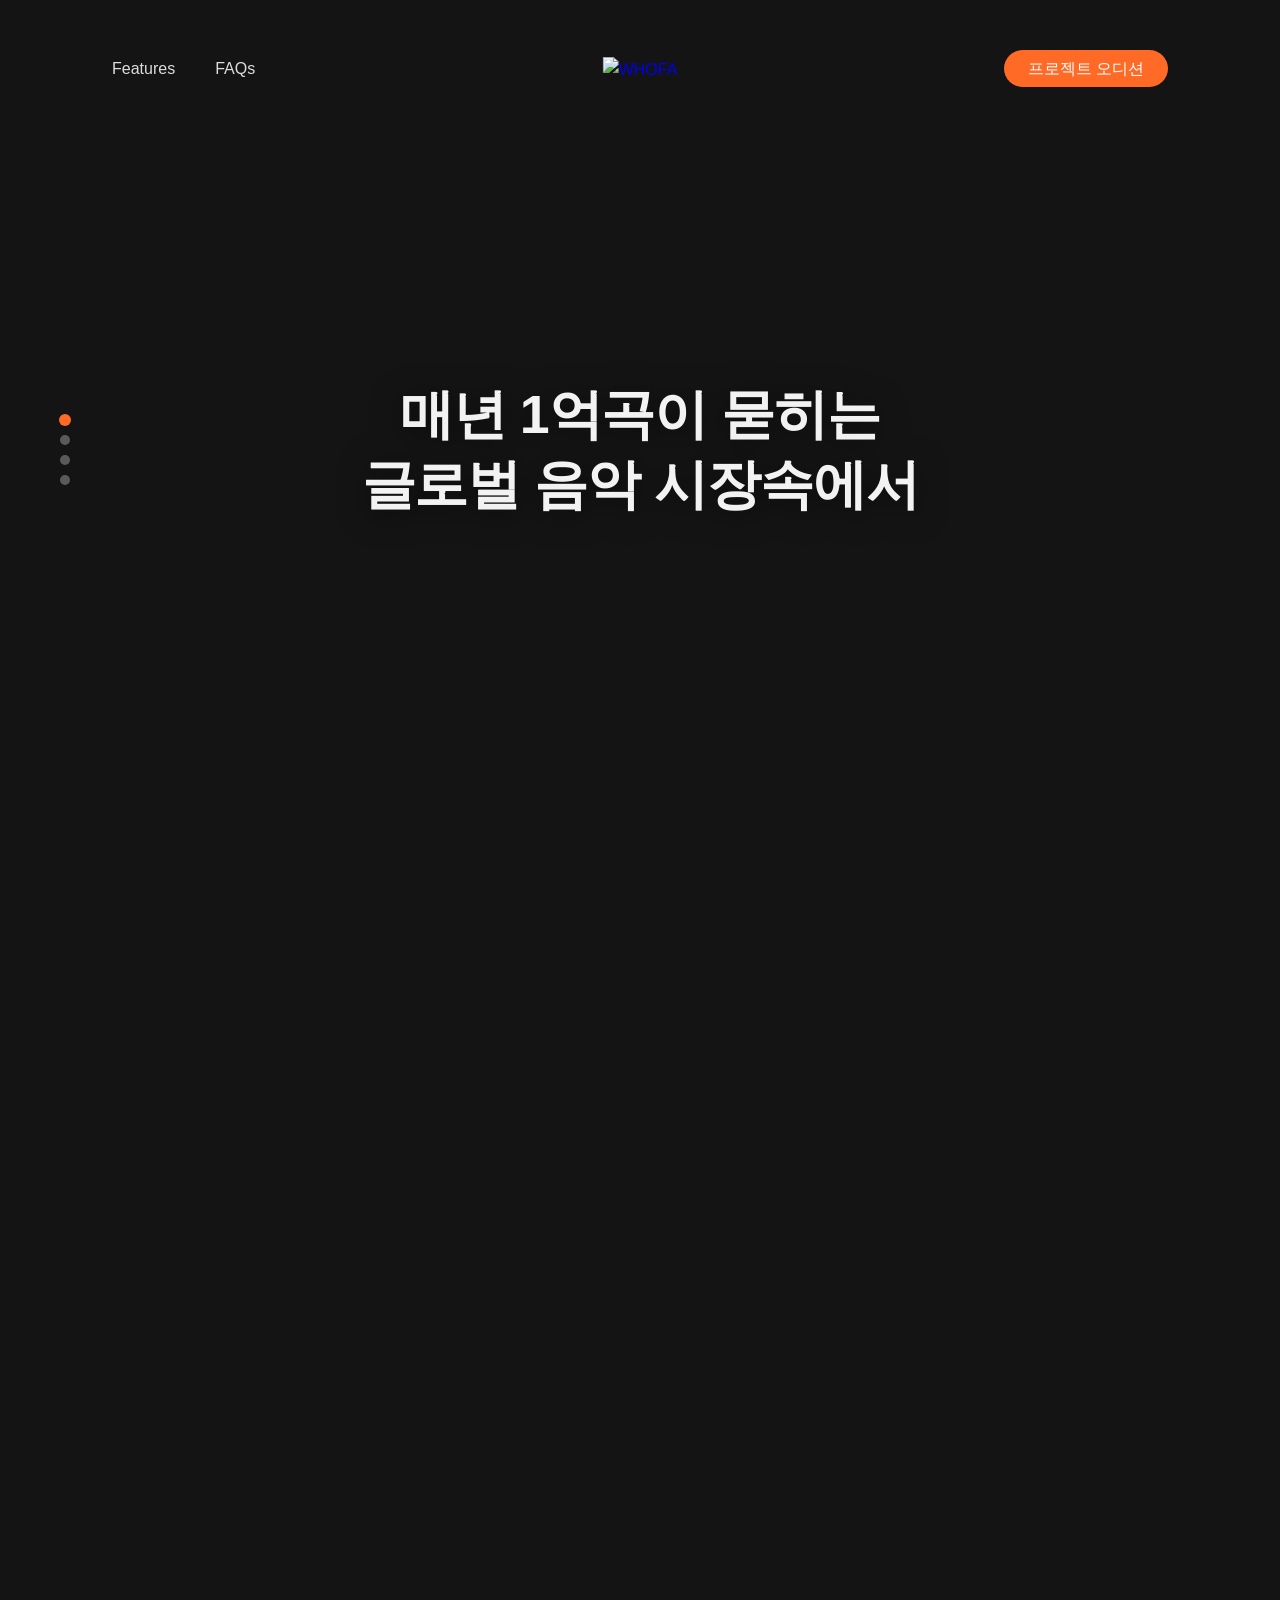
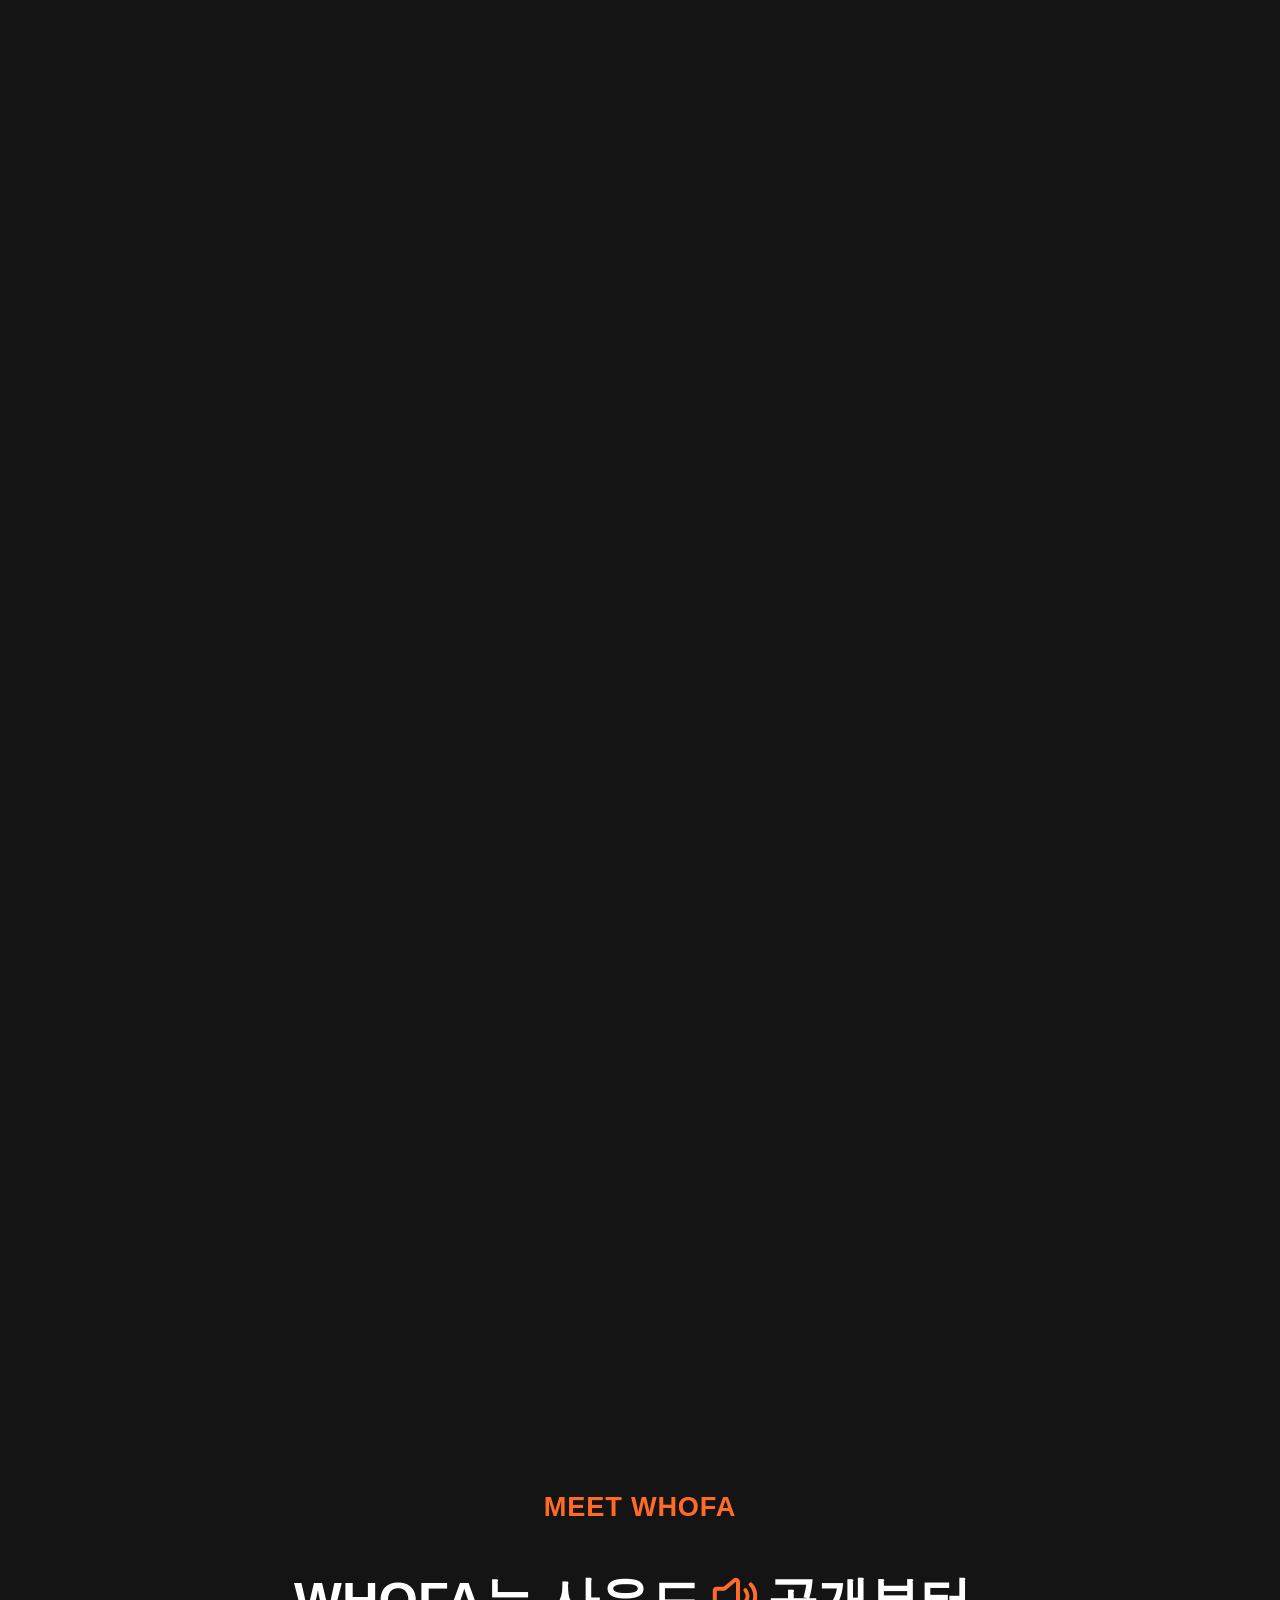
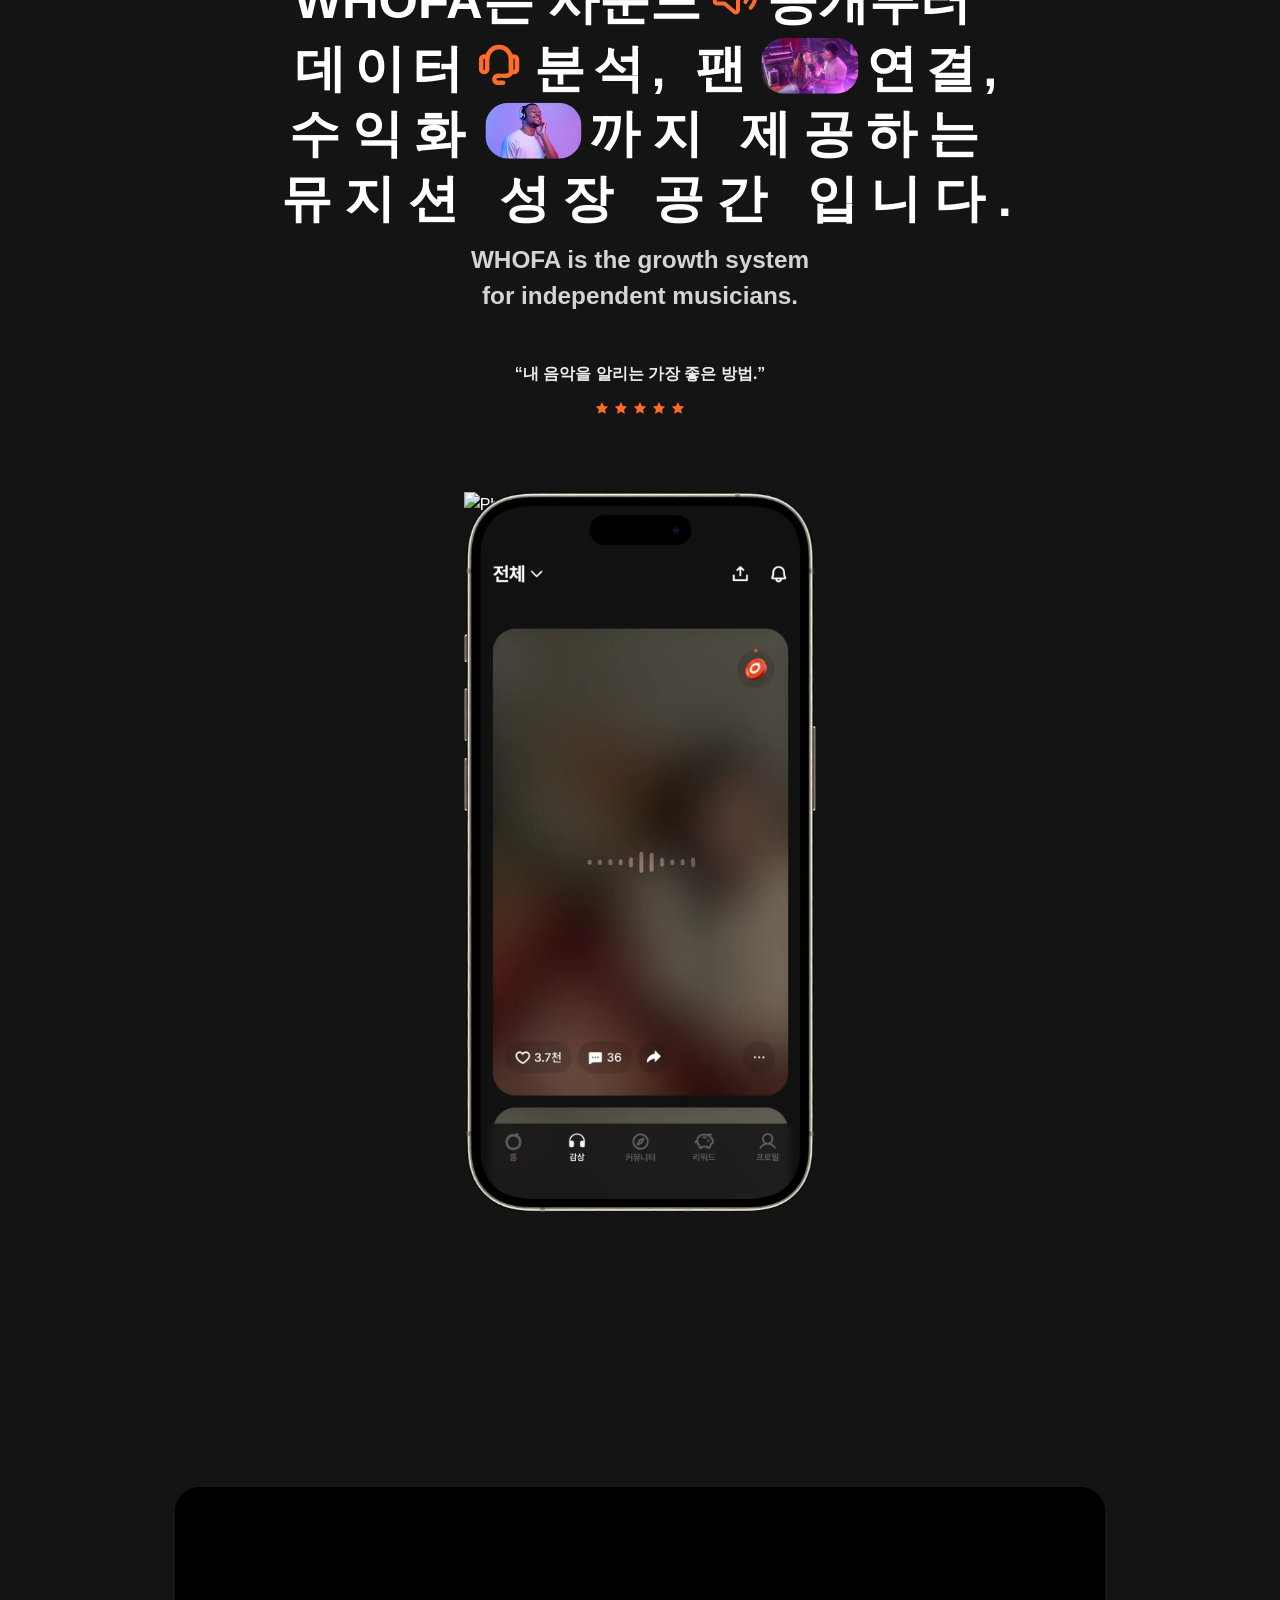
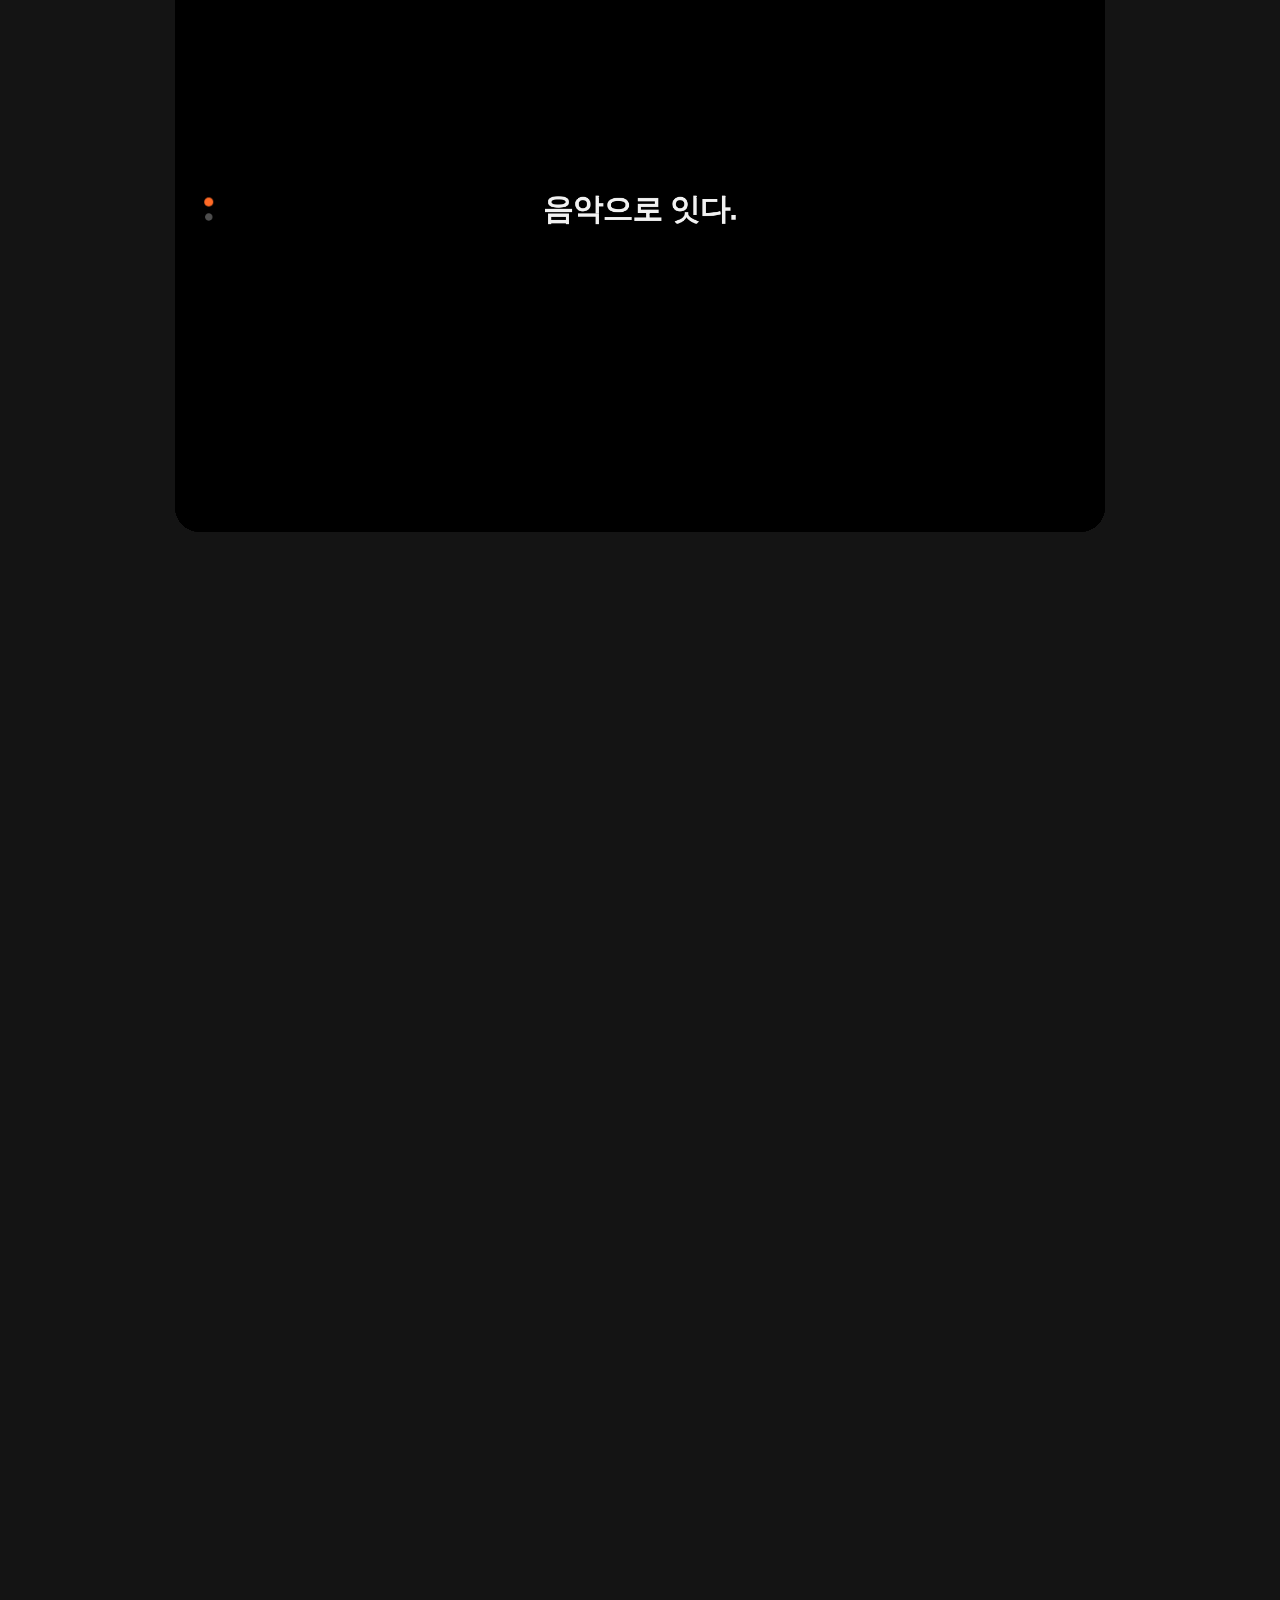
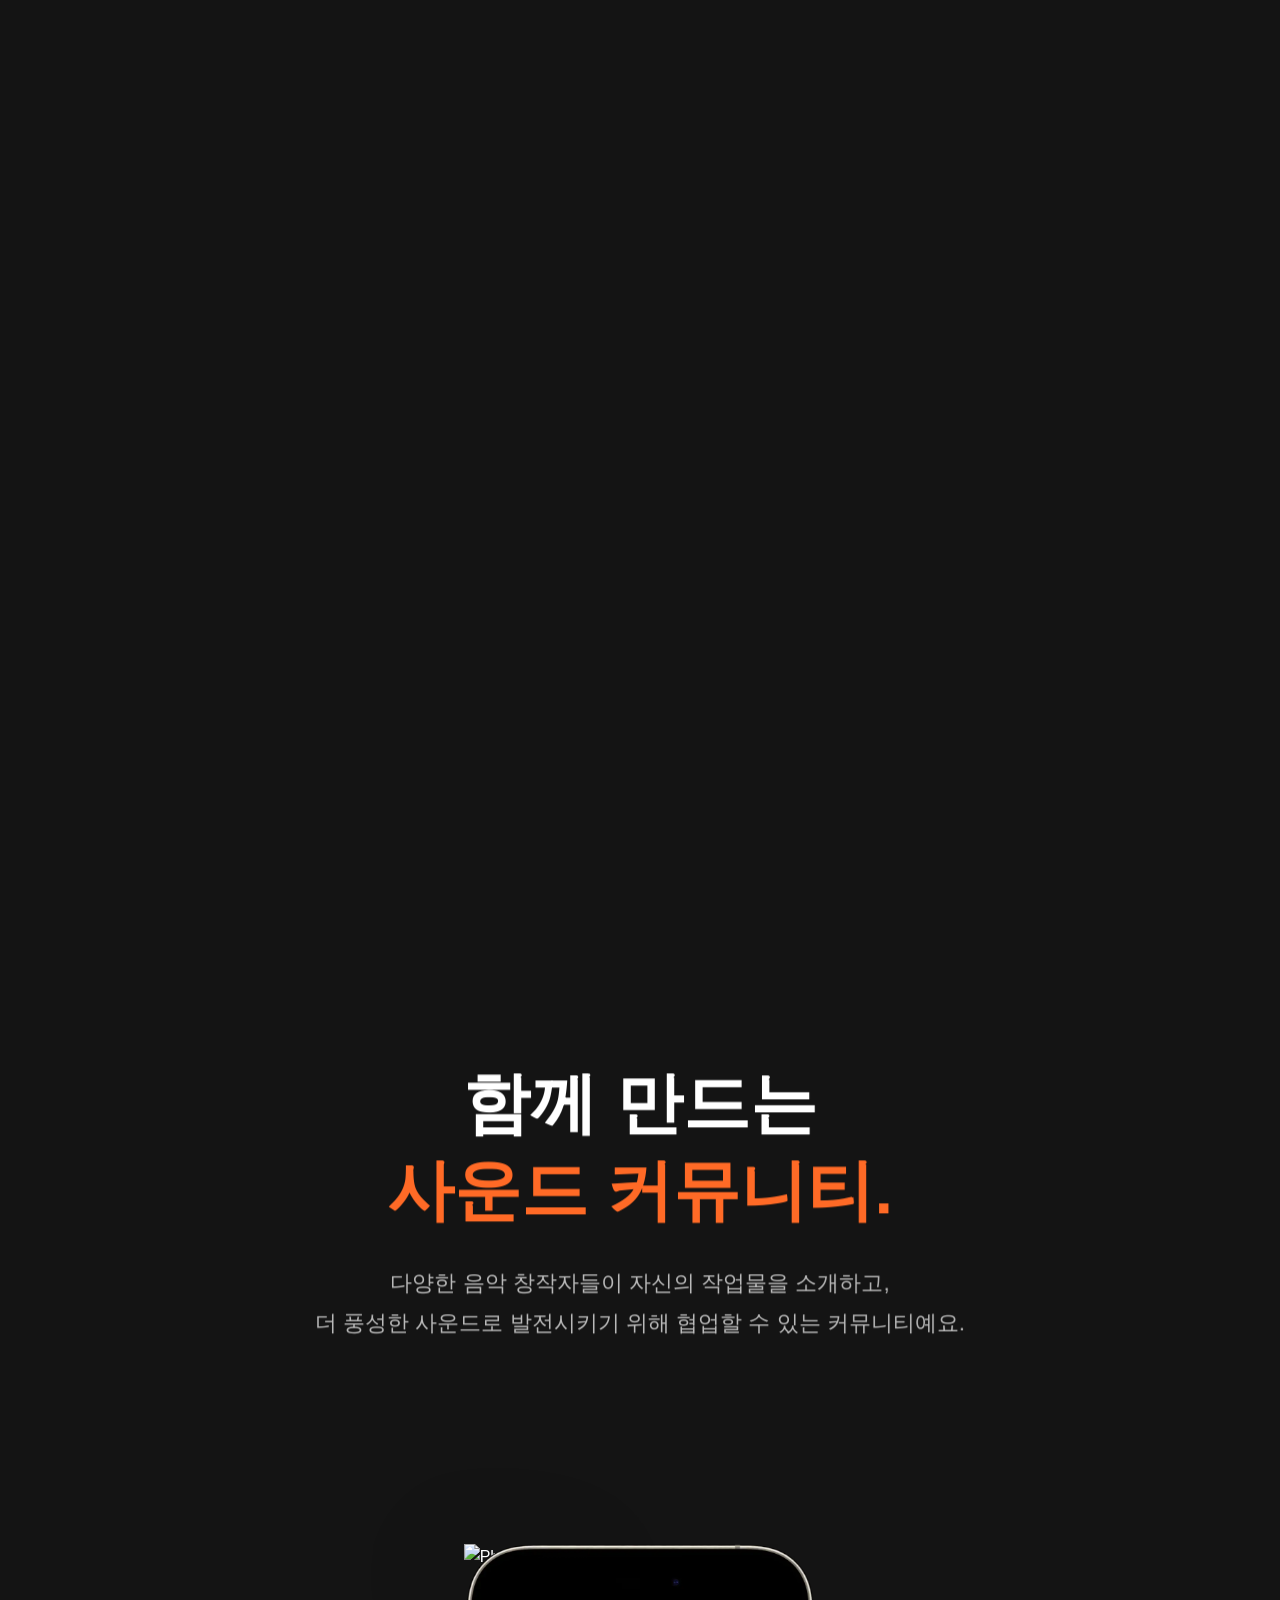
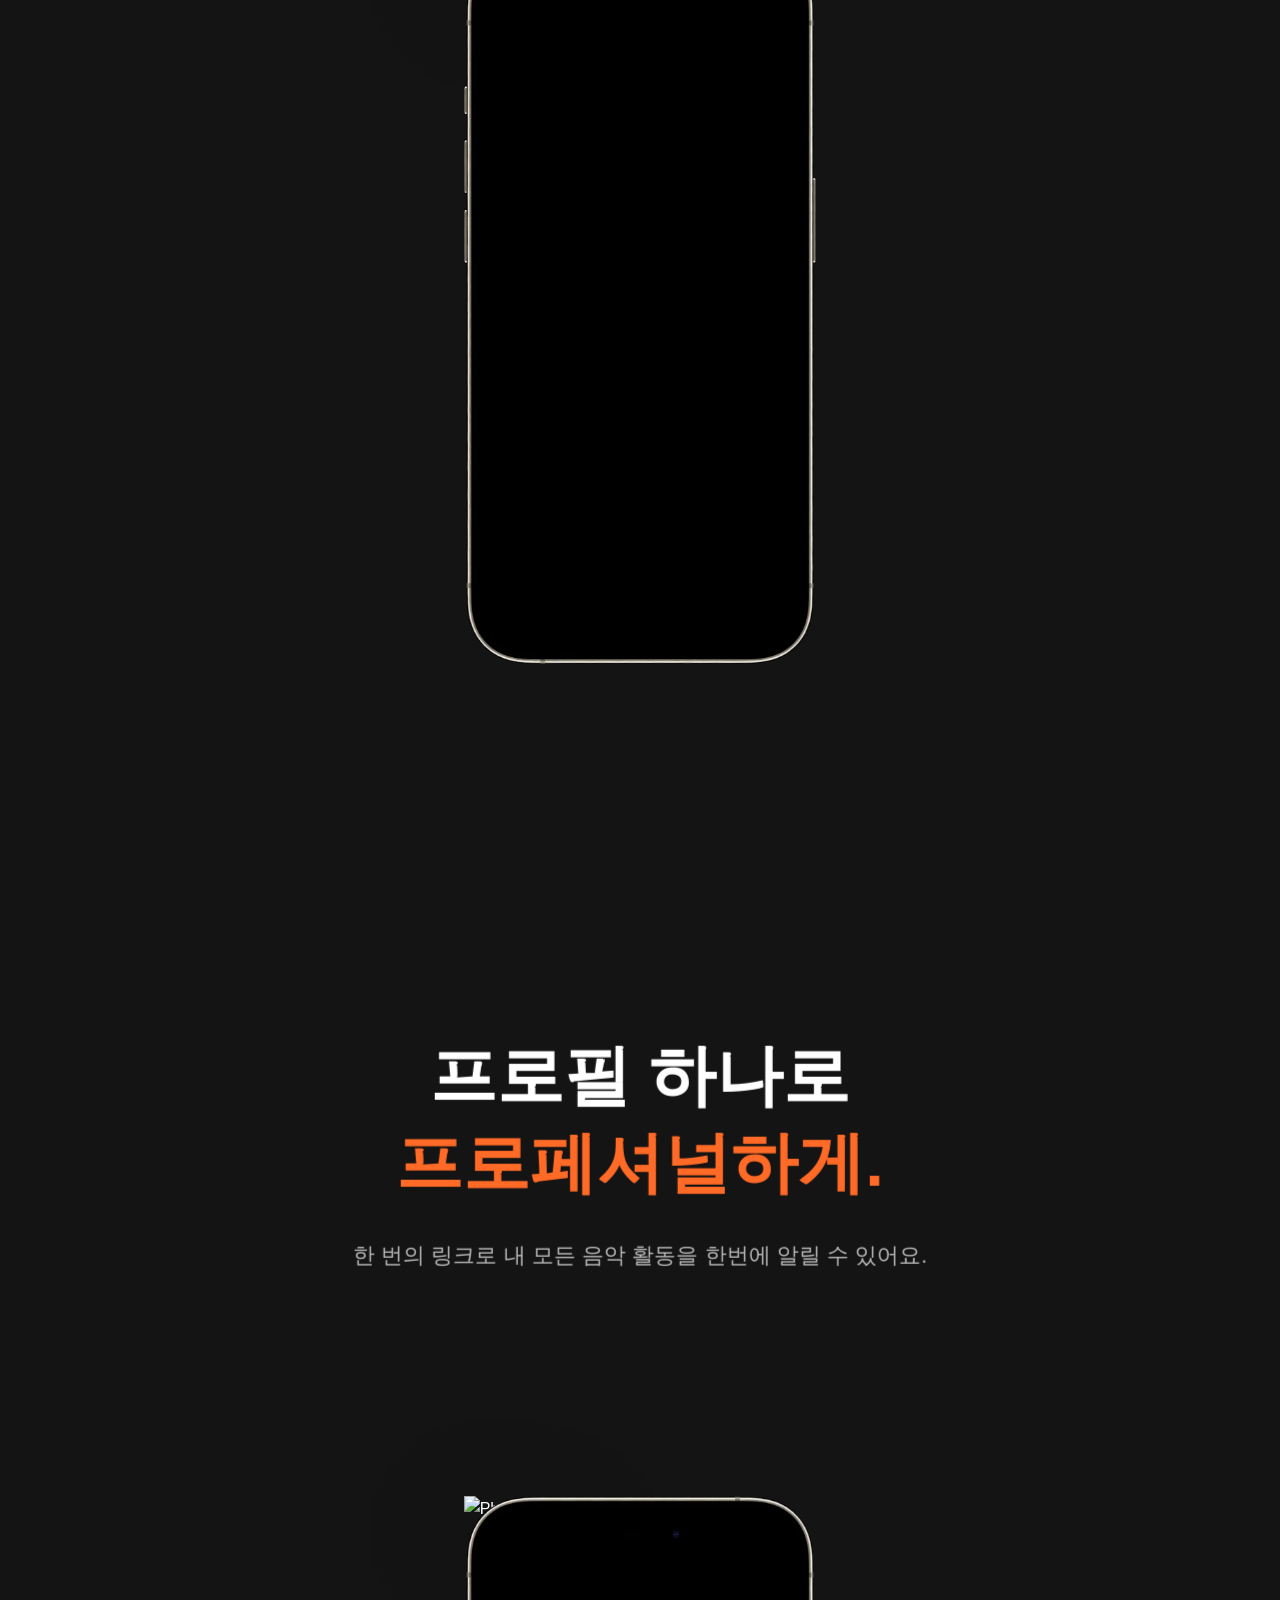
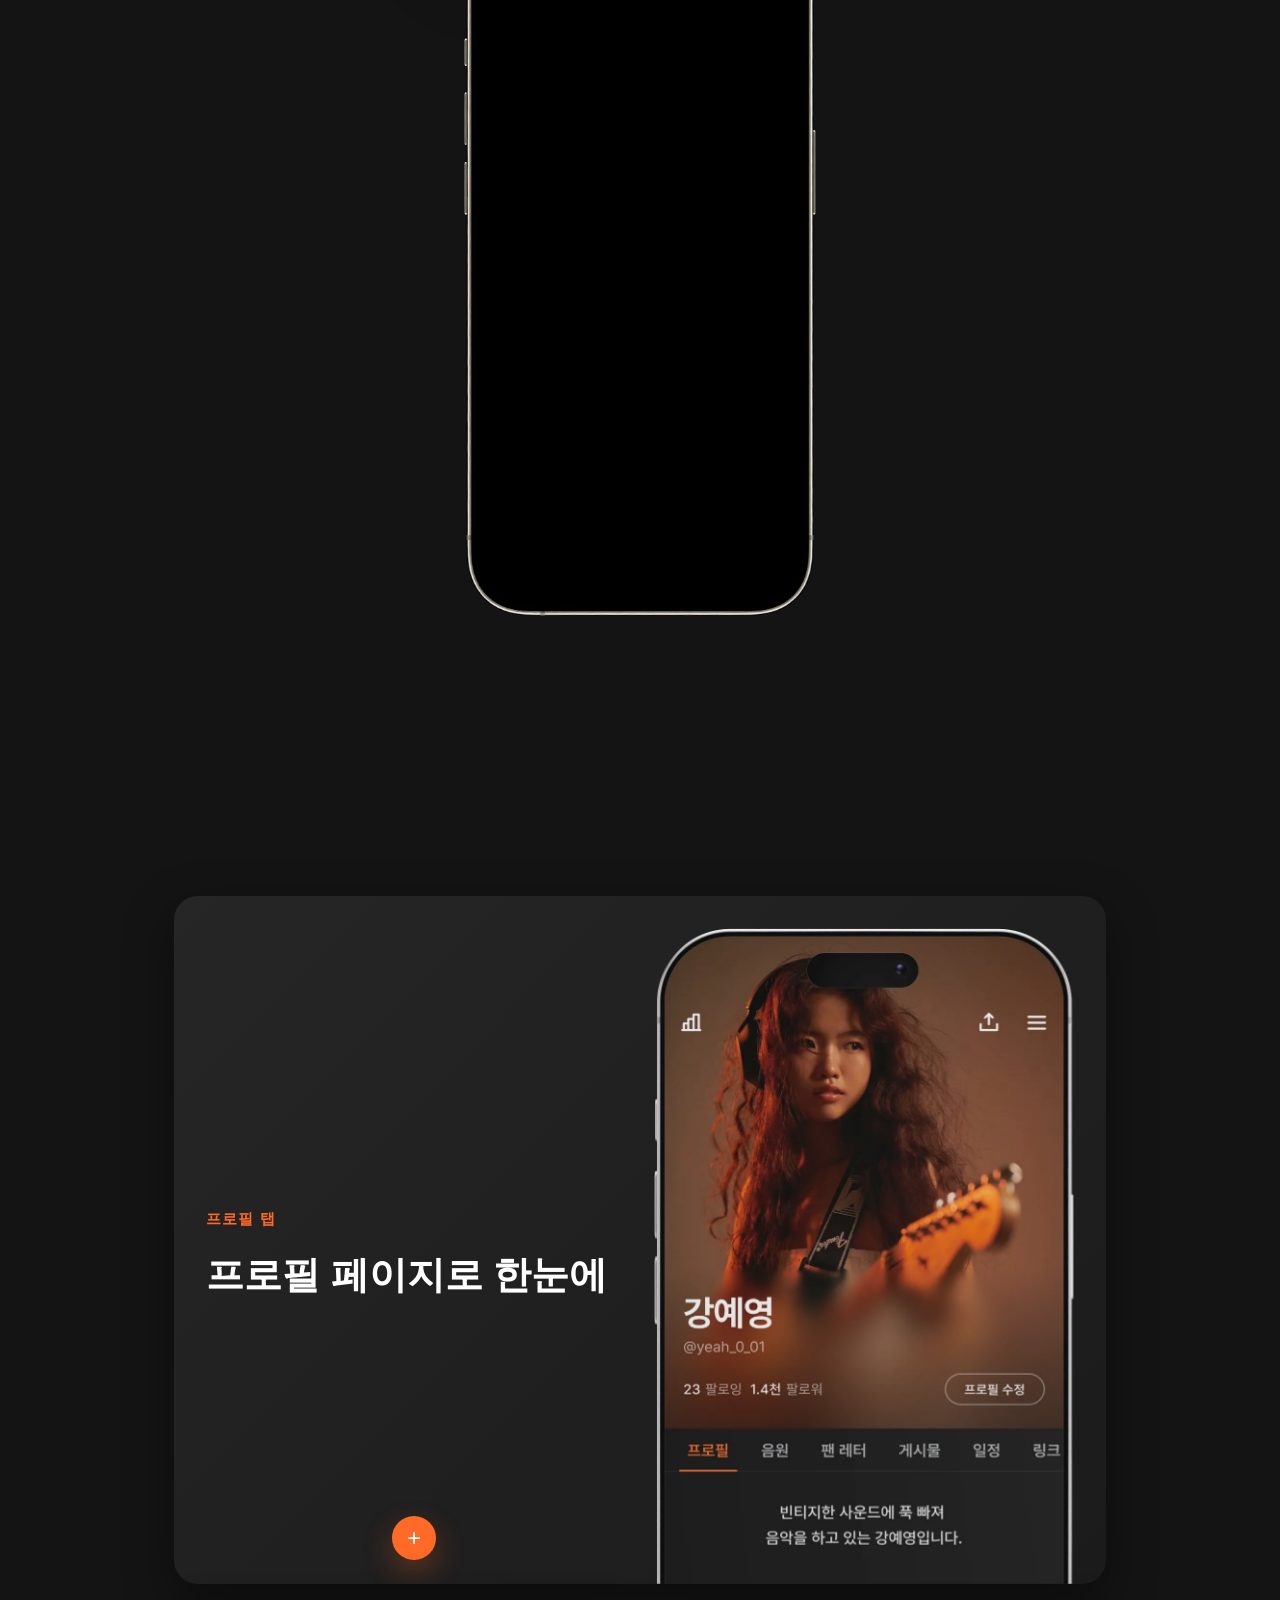
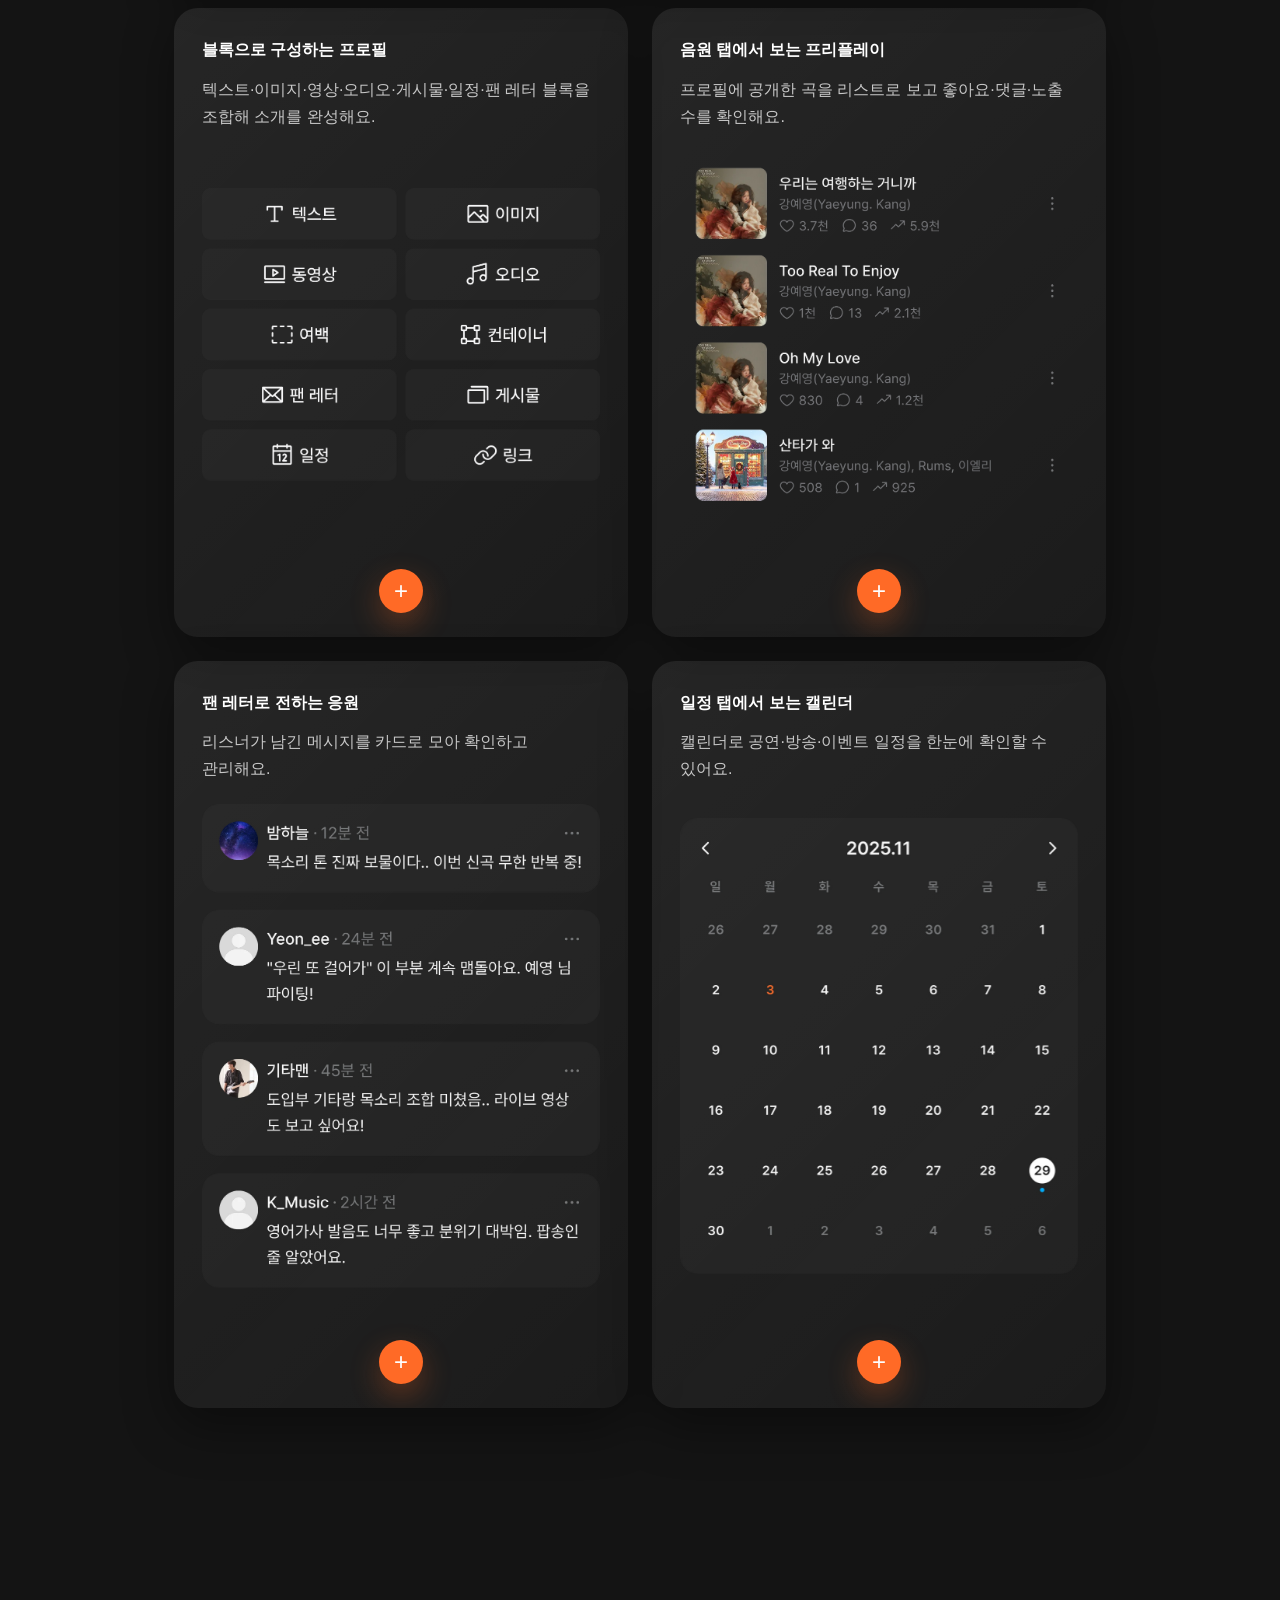
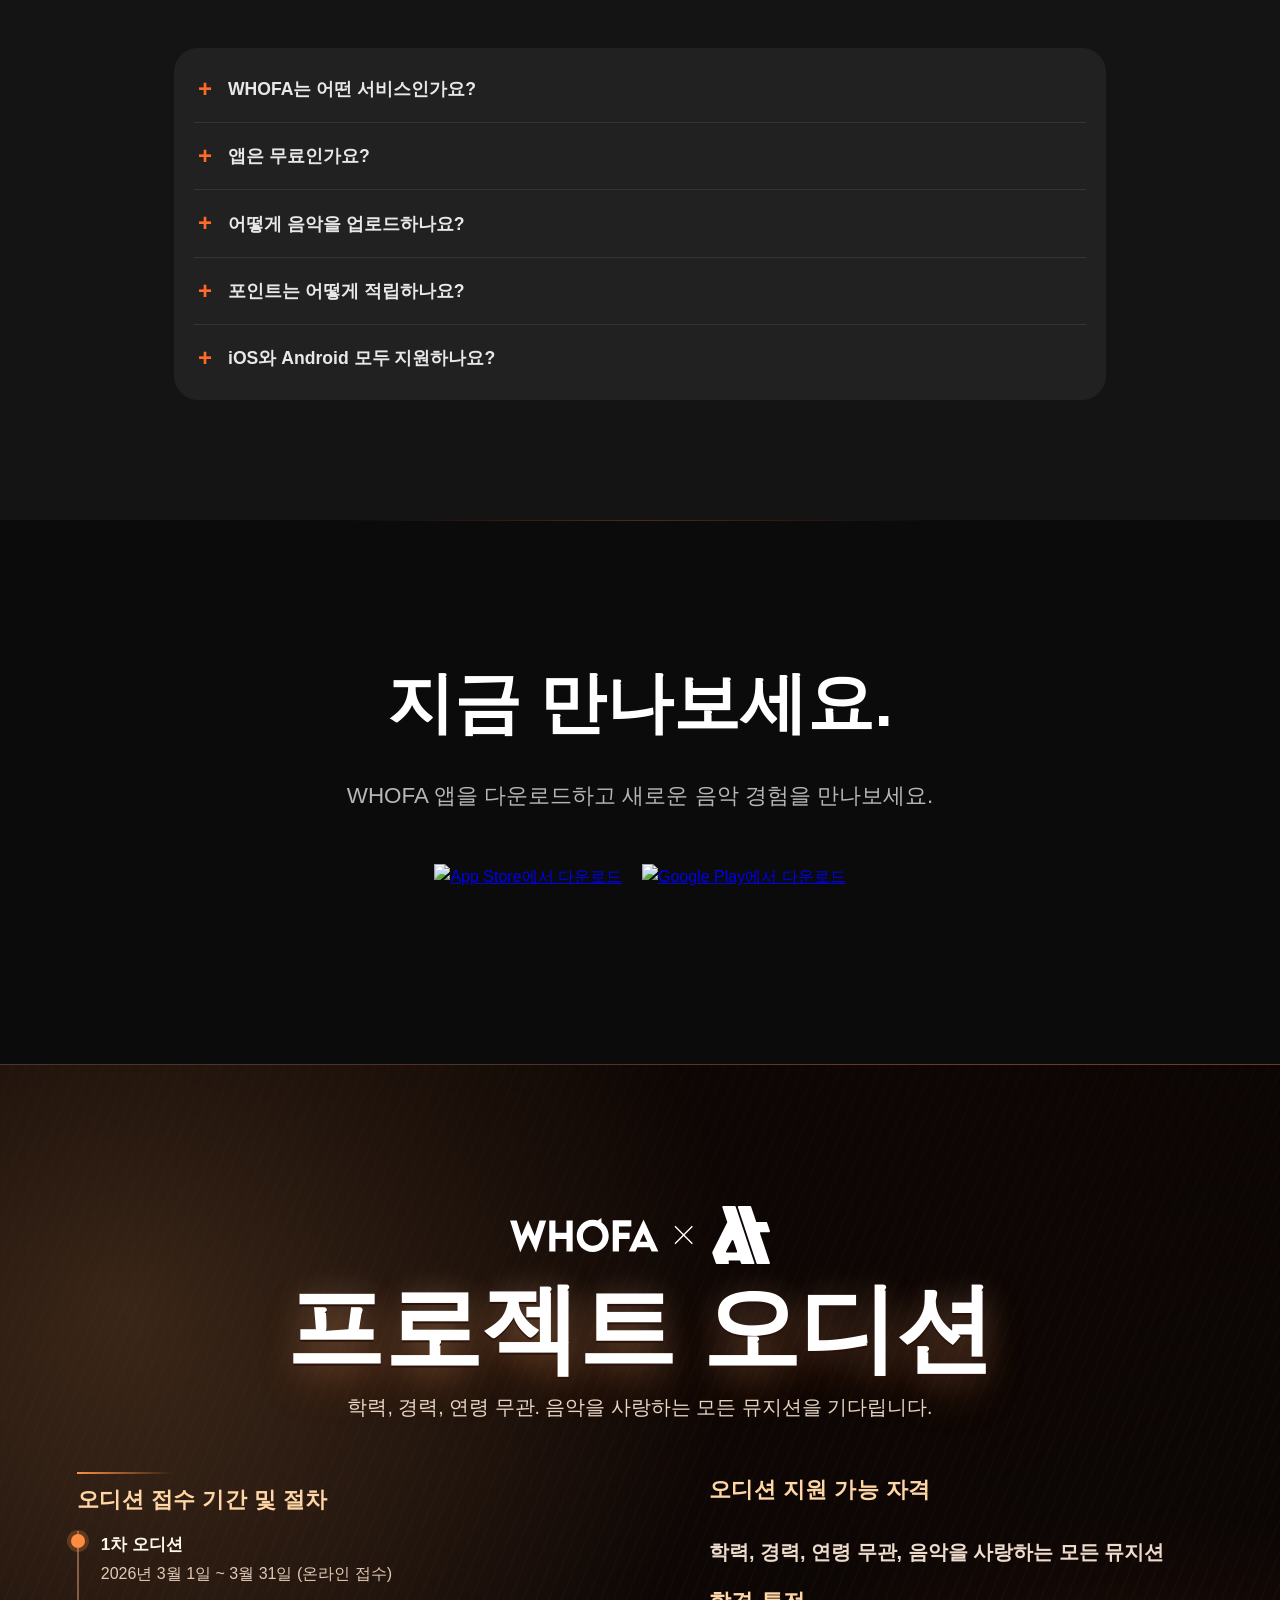
==== commit 3543c025: "fix: text 변경, video 미리 로딩" ====
--- a/index.html
+++ b/index.html
@@ -67,6 +67,12 @@
       href="https://unpkg.com/lenis@1.3.17/dist/lenis.css"
     />
     <link rel="stylesheet" href="css/style.css" />
+    <link rel="preload" as="image" href="assets/videos/hero_1.webp" />
+    <link rel="preload" as="image" href="assets/videos/hero_2.webp" />
+    <link rel="preload" as="image" href="assets/videos/hero_3.webp" />
+    <link rel="preload" as="image" href="assets/videos/hero_4.webp" />
+    <link rel="preload" as="video" href="assets/videos/hero_1.mp4" />
+    <link rel="preload" as="video" href="assets/videos/hero_2.mp4" />
     <script type="application/ld+json">
       {
         "@context": "https://schema.org",
@@ -188,7 +194,7 @@
           </div>
           <div class="hero-text" data-index="2">
             <p class="hero-quote hero-quote--word-swap">
-              뮤지션의 커리어를 성장시키는 플랫폼.<br />
+             뮤지션과 함께 성장하는 플랫폼.<br />
               <span class="swap-line" aria-label="Build your music."
                 ><span class="swap-word swap-word--verb" data-hero-swap="verb"
                   >Build</span
@@ -205,7 +211,7 @@
           <div class="hero-text" data-index="3">
             <p class="hero-quote">
               WHOFA는<br />
-              인디 뮤지션을 위한 새로운 기준.
+              인디 뮤지션을 위한 새로운 기준을 <br />만들어갑니다.
             </p>
           </div>
         </div>
--- a/css/style.css
+++ b/css/style.css
@@ -234,7 +234,7 @@
   width: 100%;
   height: 100%;
   z-index: 1;
-  background: #0a0a0a;
+  background: #000000;
   border-radius: 32px;
   overflow: hidden;
   will-change: opacity;
@@ -269,6 +269,10 @@
   -webkit-transform: translateZ(0);
   backface-visibility: hidden;
   -webkit-backface-visibility: hidden;
+  background-color: #000000;
+  background-size: cover;
+  background-position: center;
+  background-repeat: no-repeat;
 }
 
 .video-container .hero-media.is-active {
@@ -299,7 +303,7 @@
   left: 0;
   width: 100%;
   height: 100%;
-  background: #0a0a0a;
+  background: #000000;
   z-index: -1;
 }
 
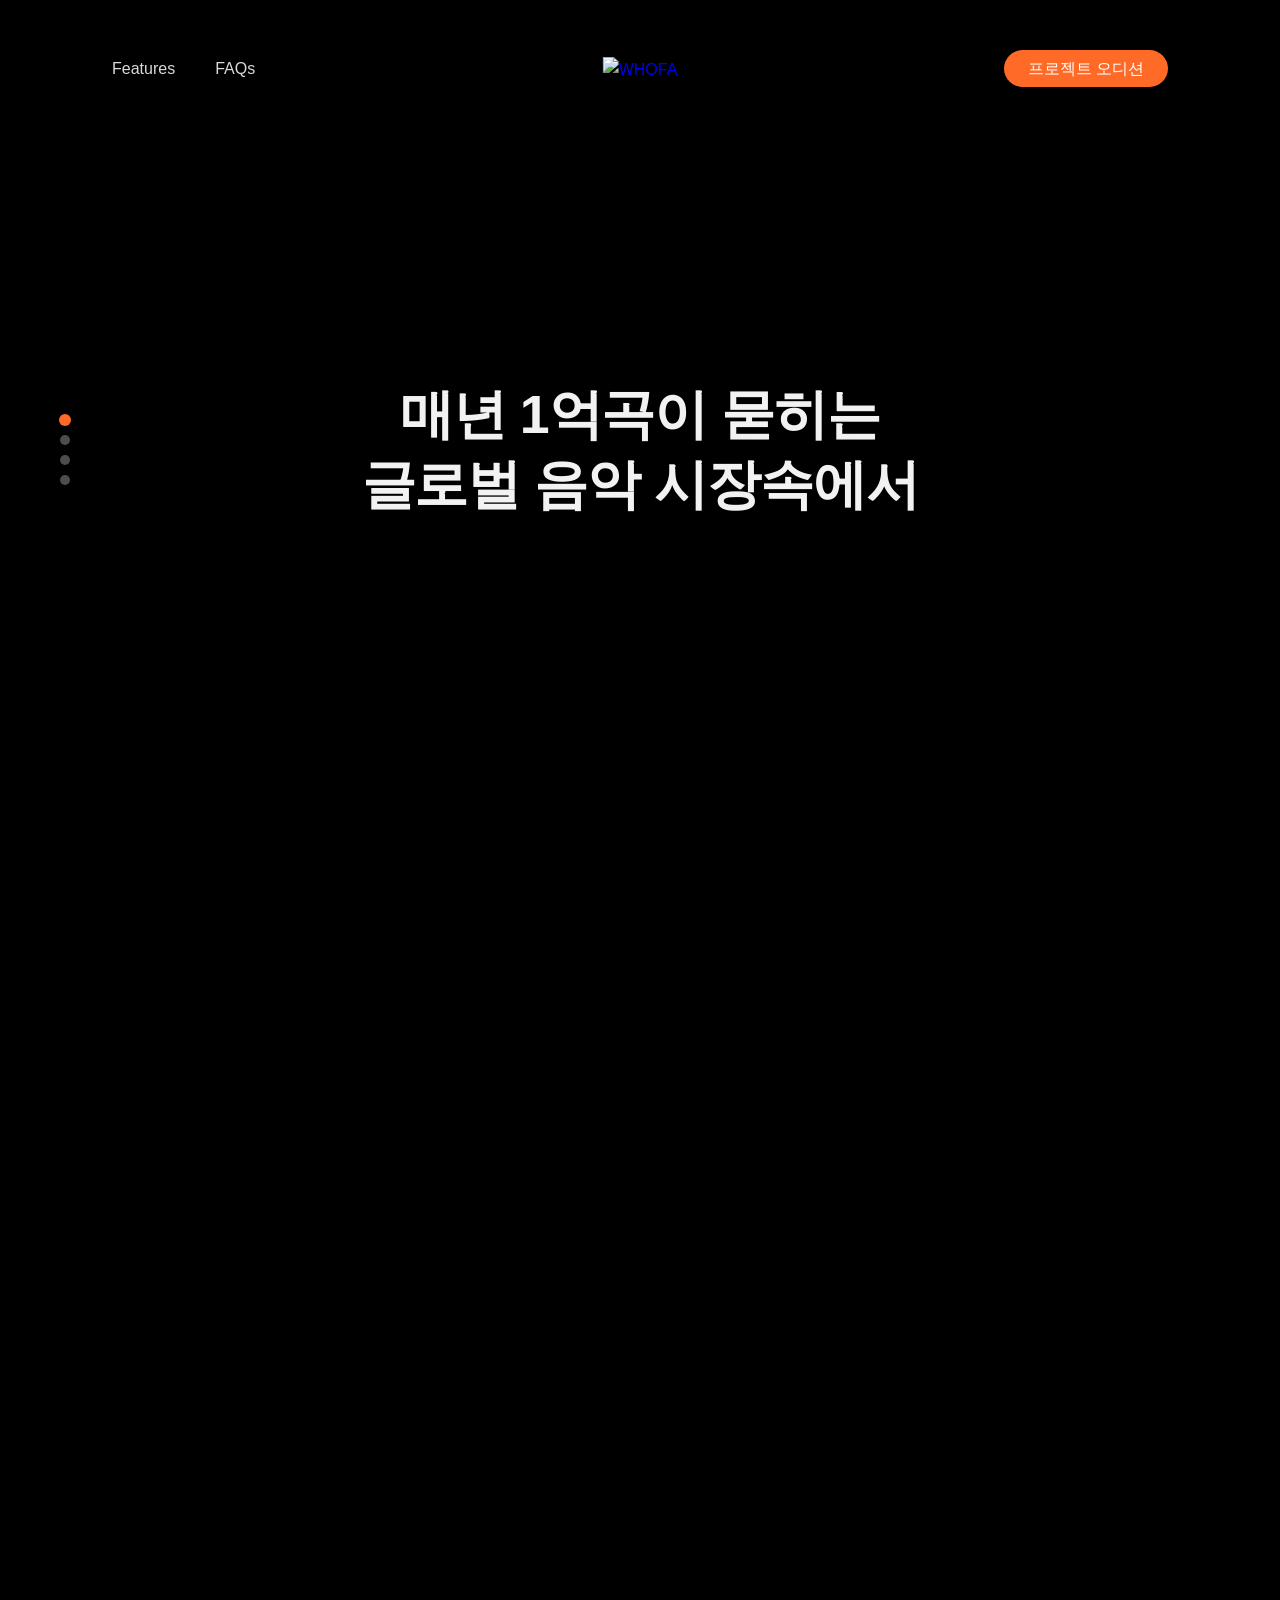
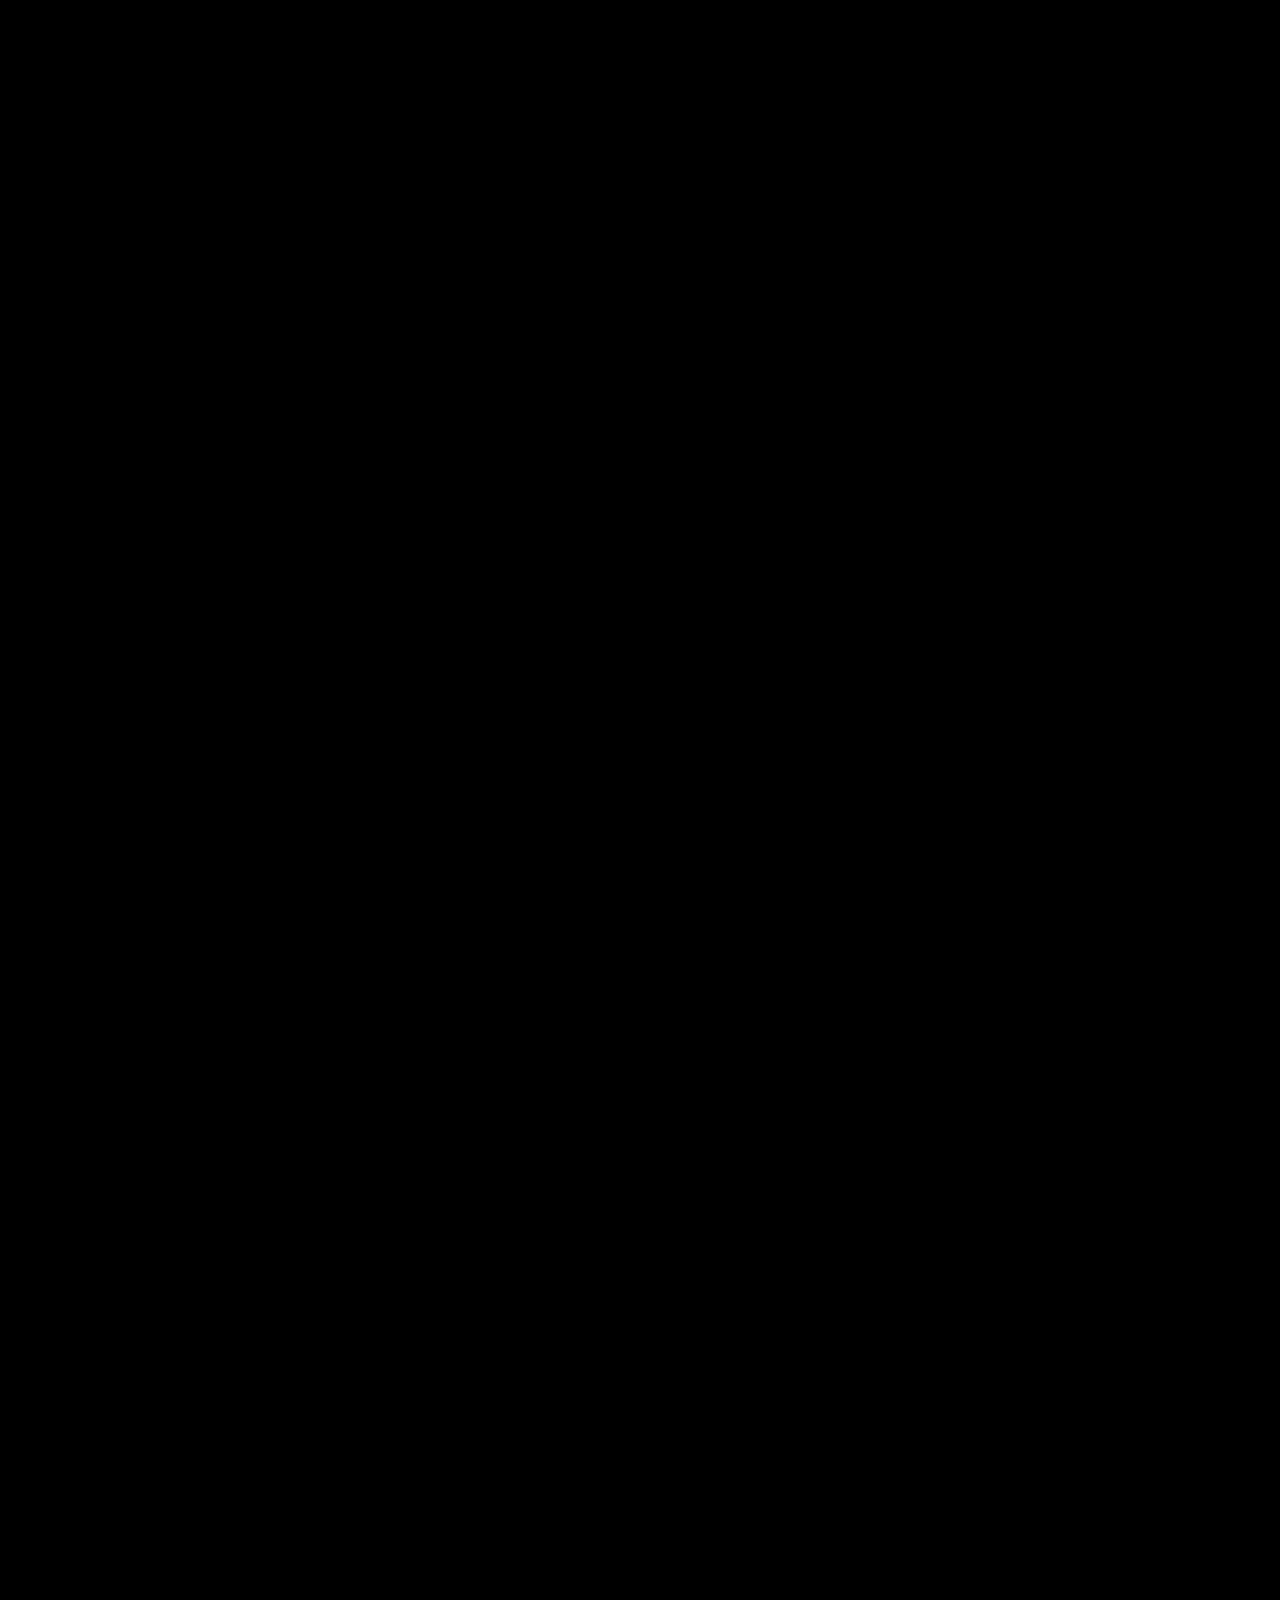
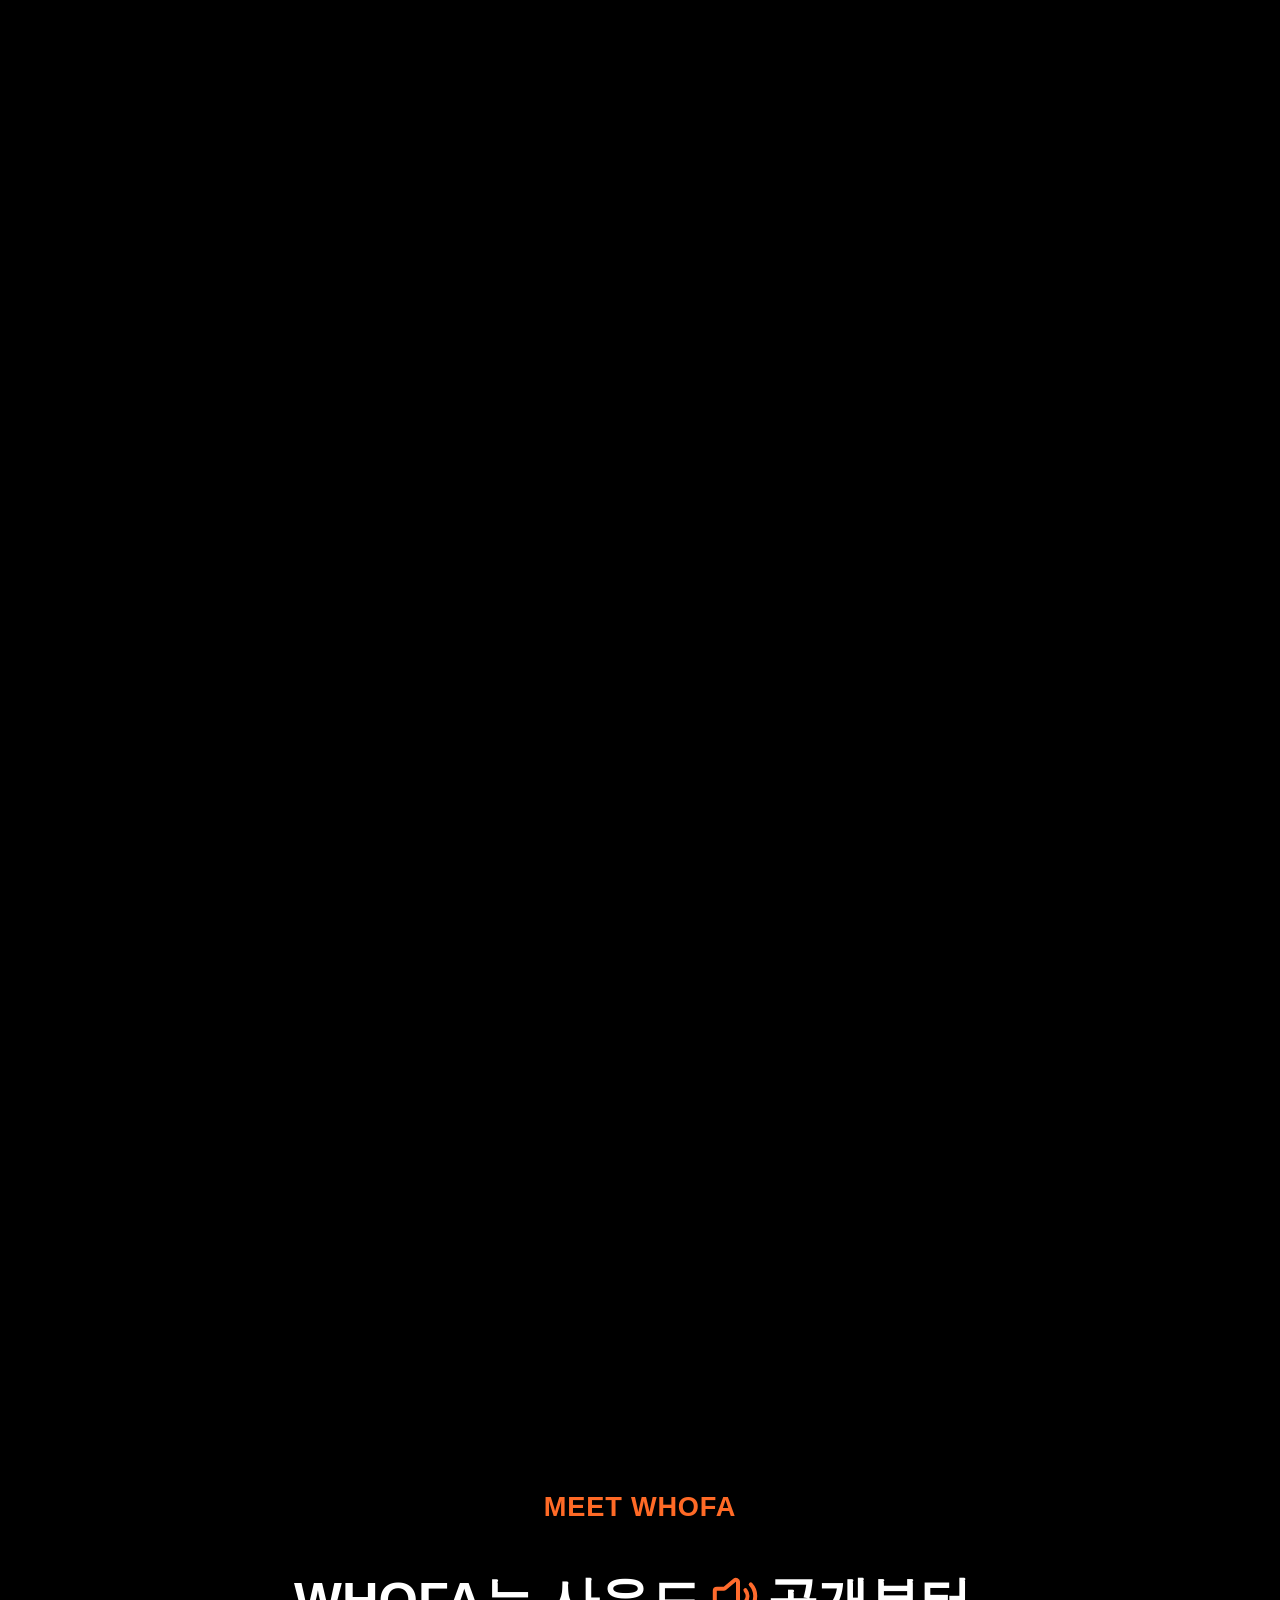
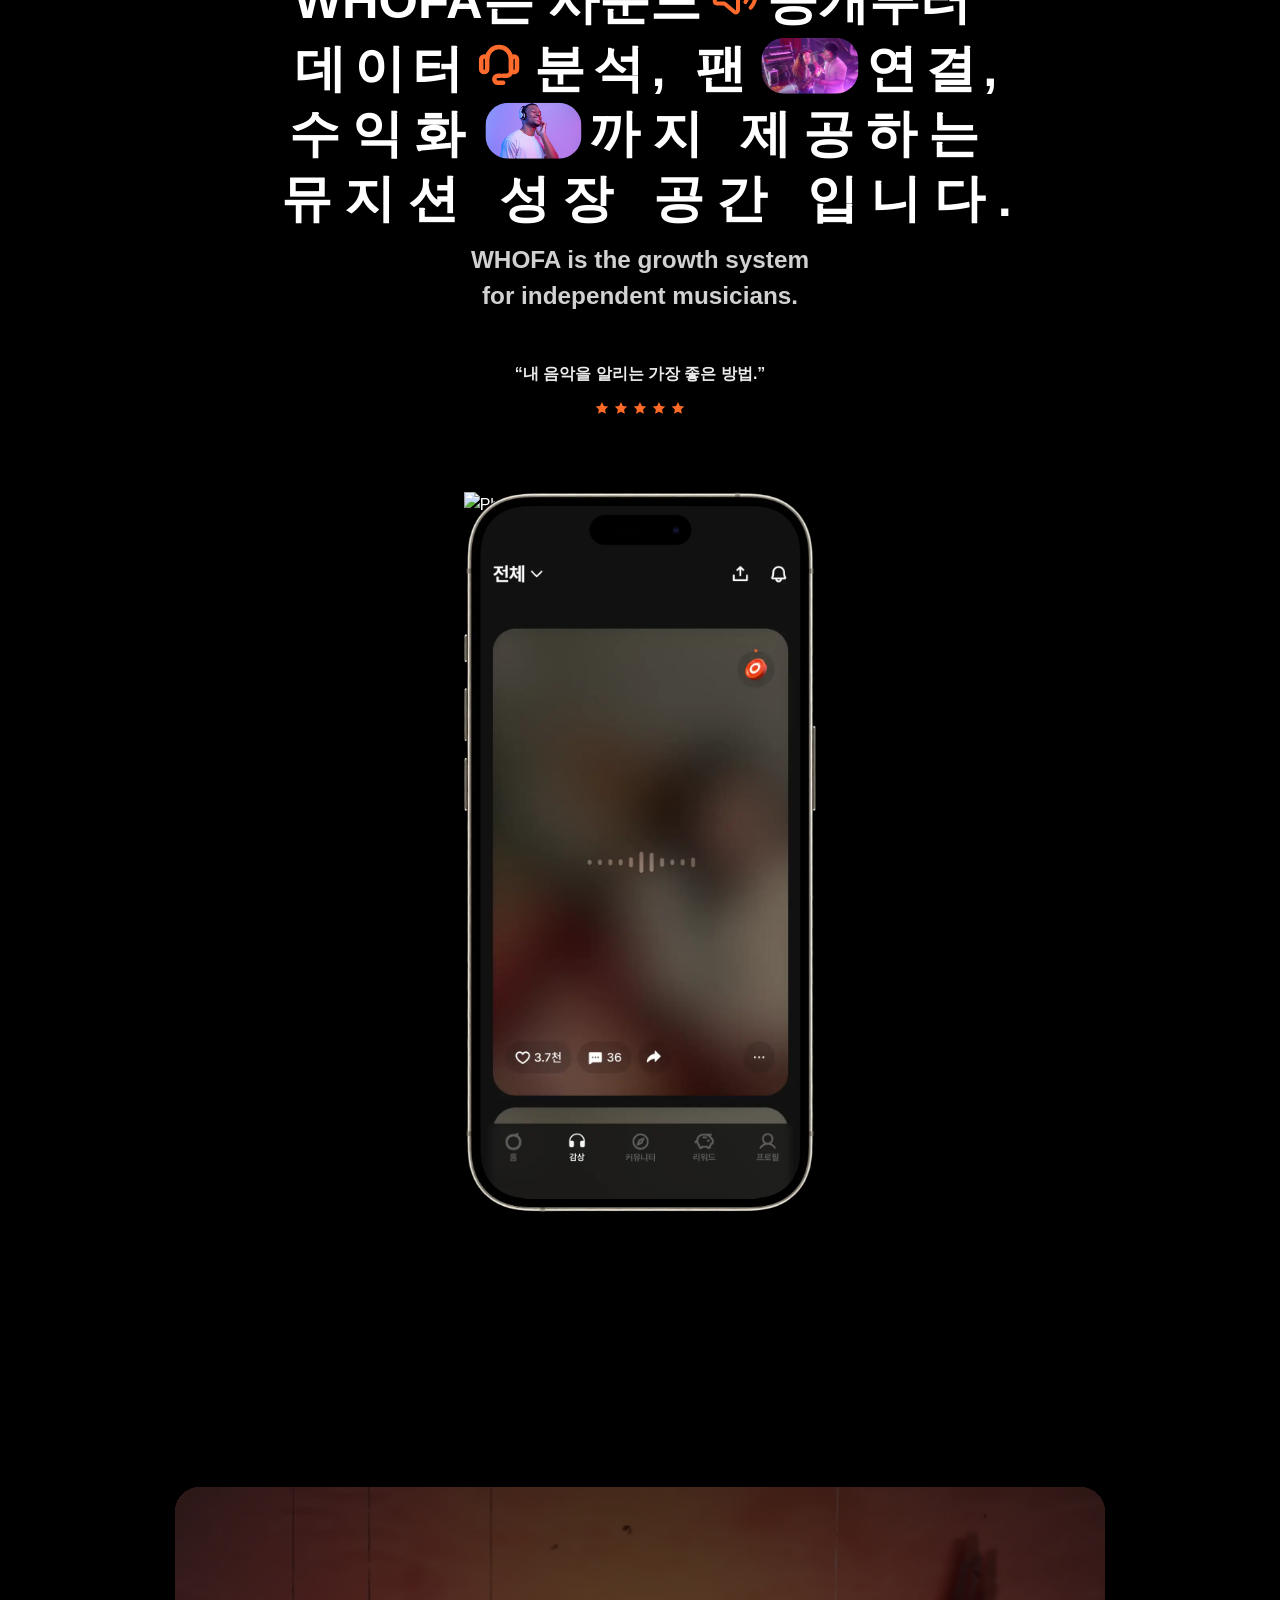
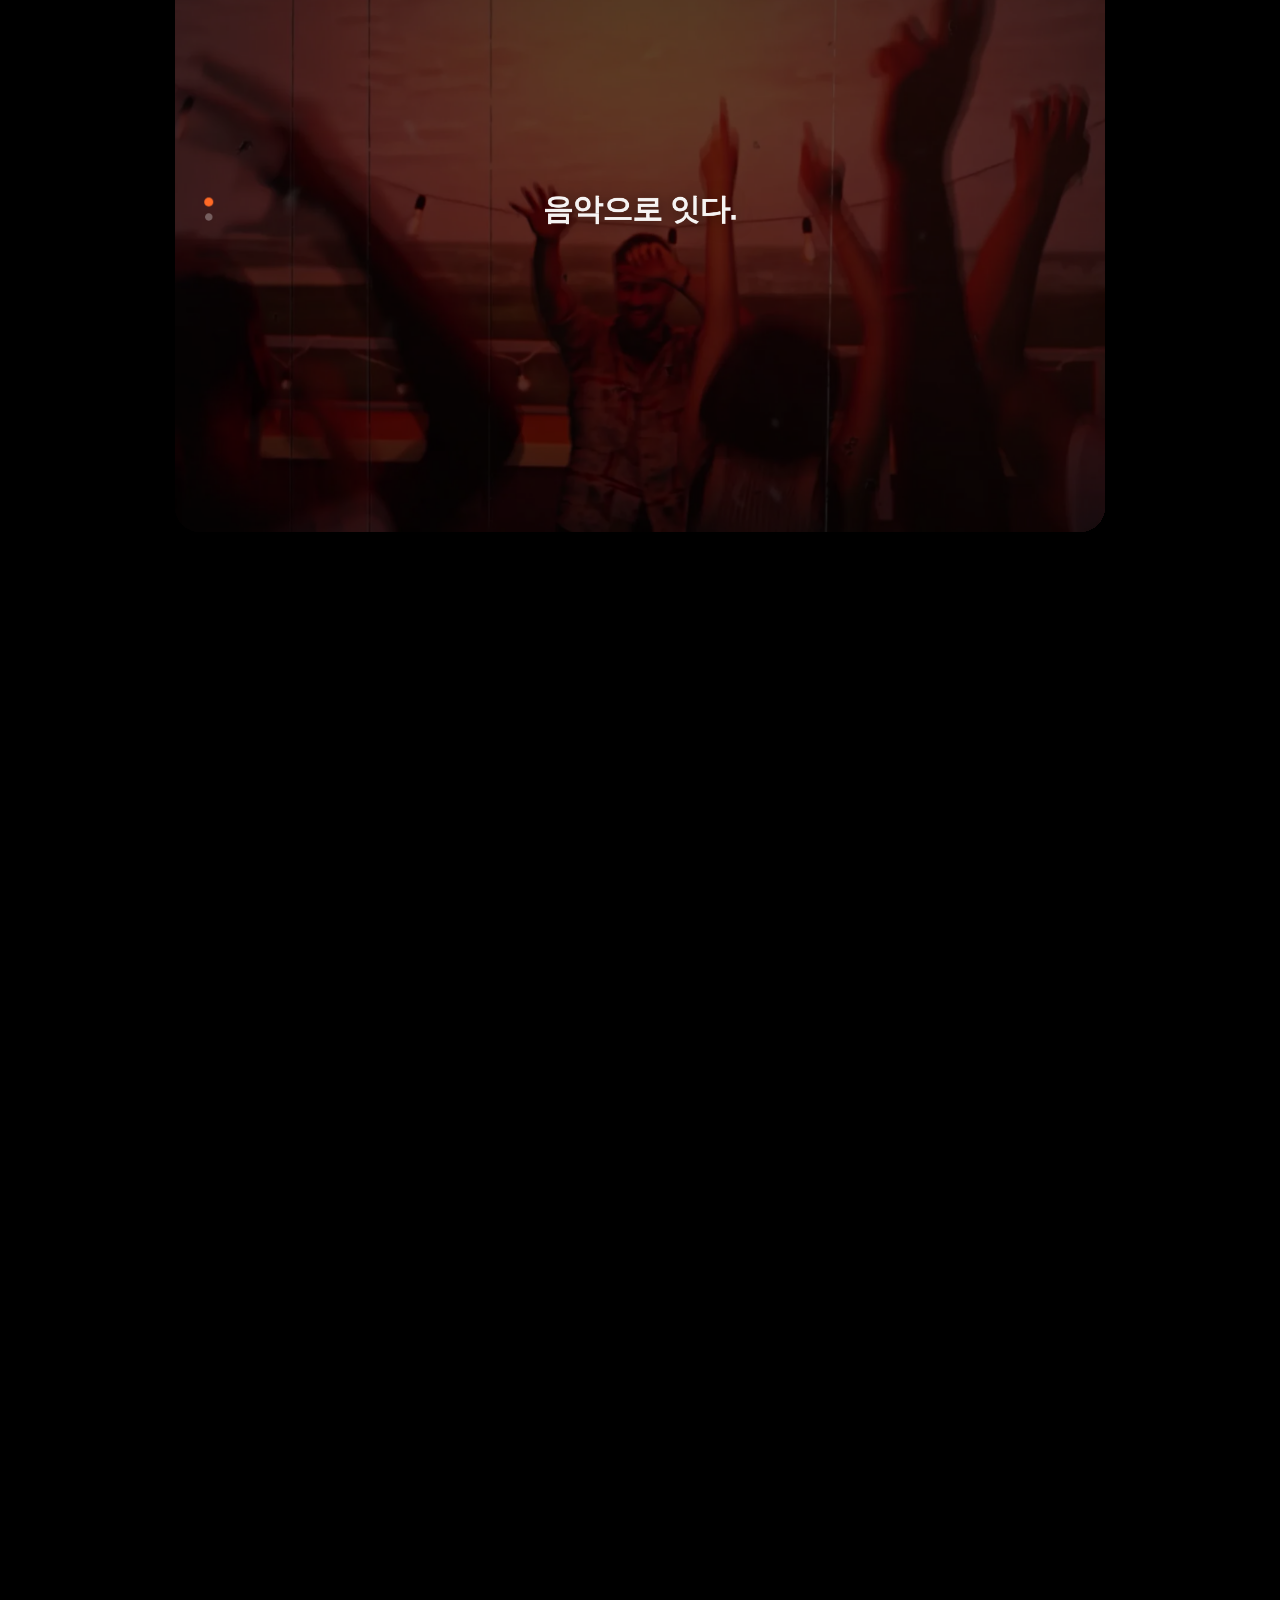
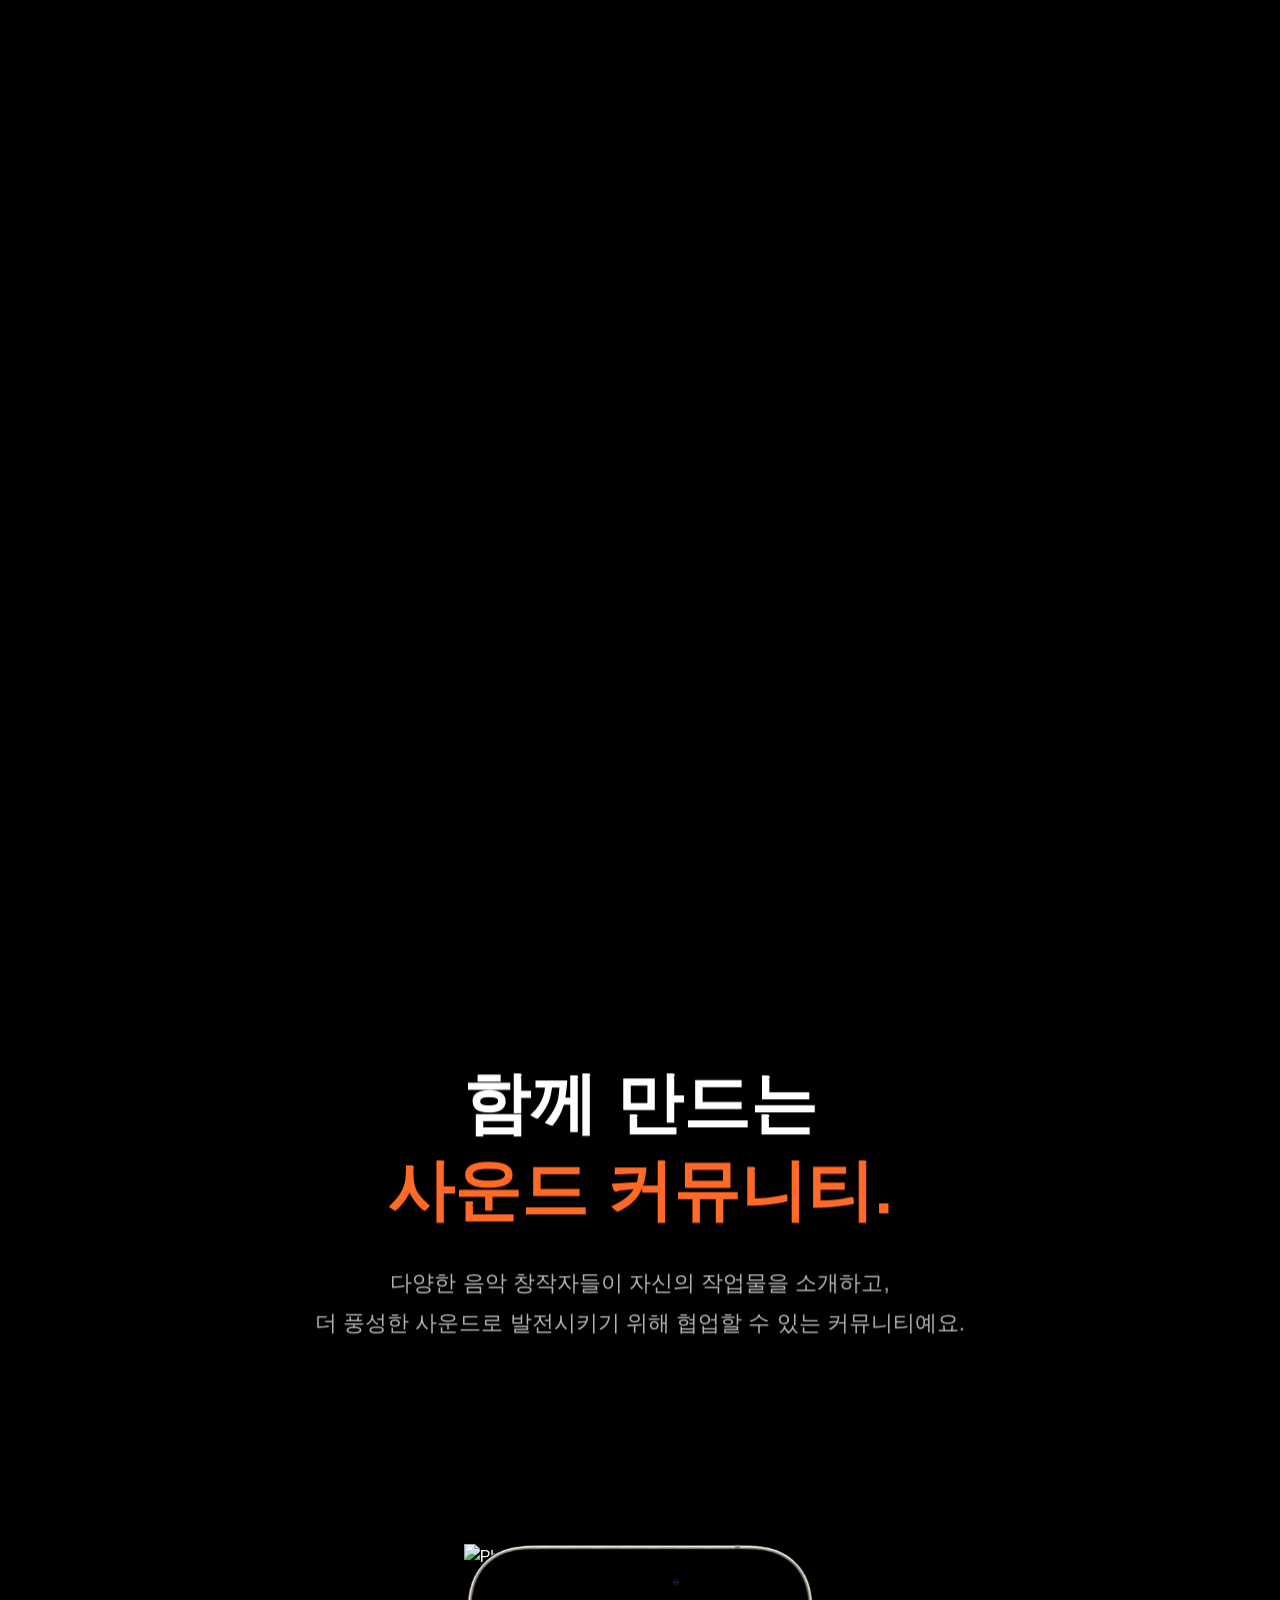
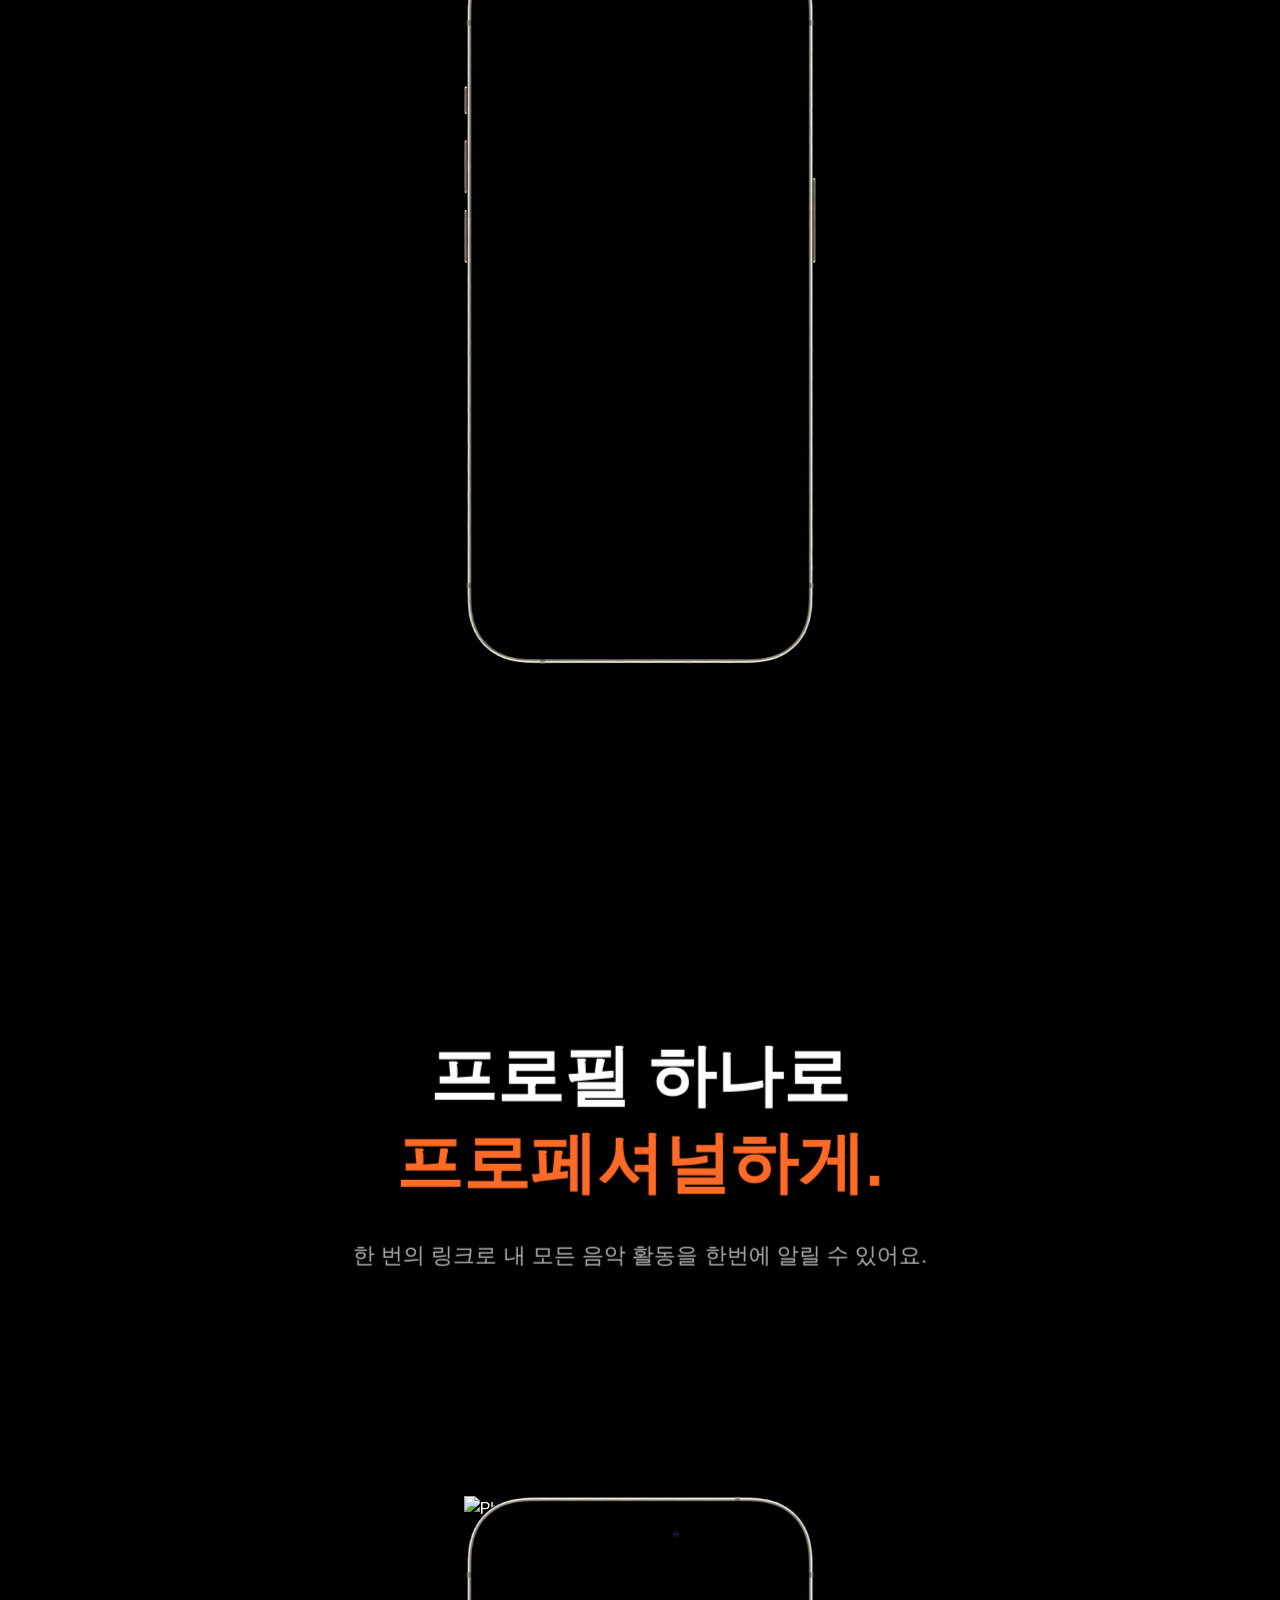
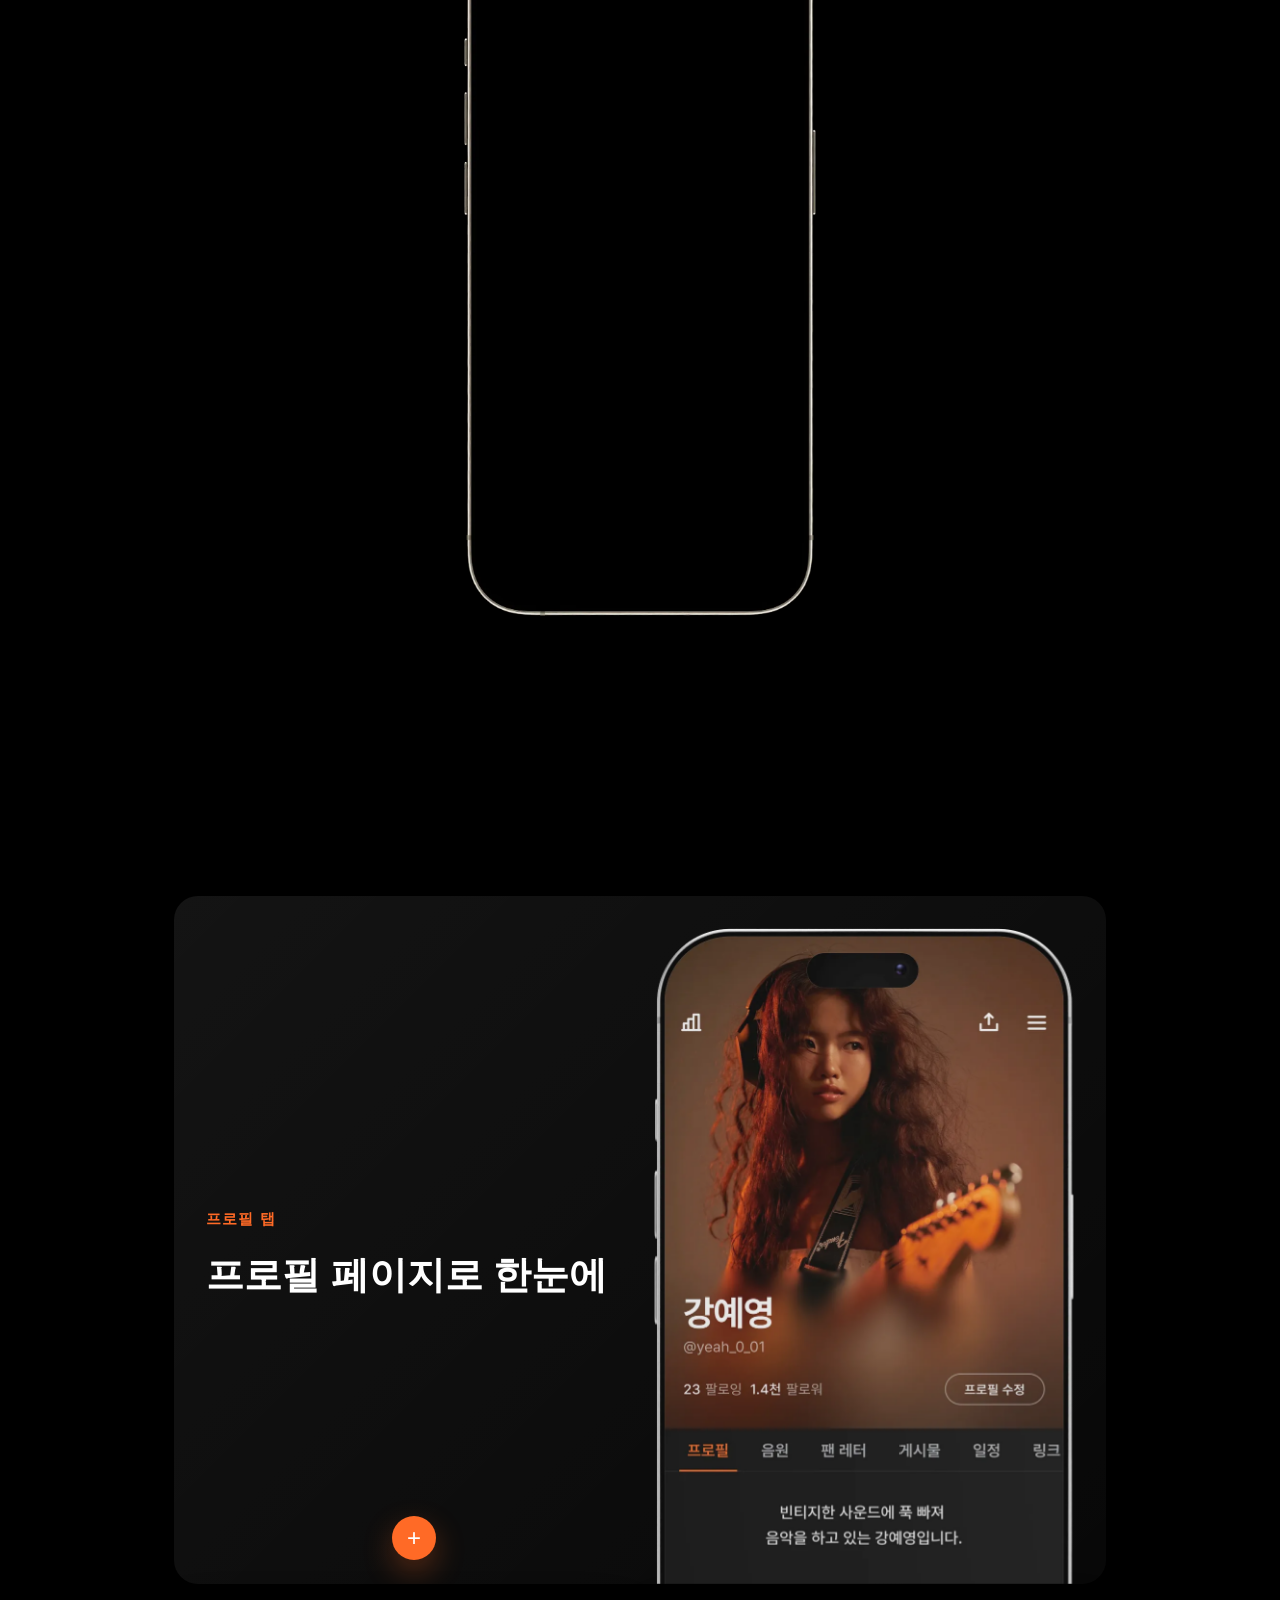
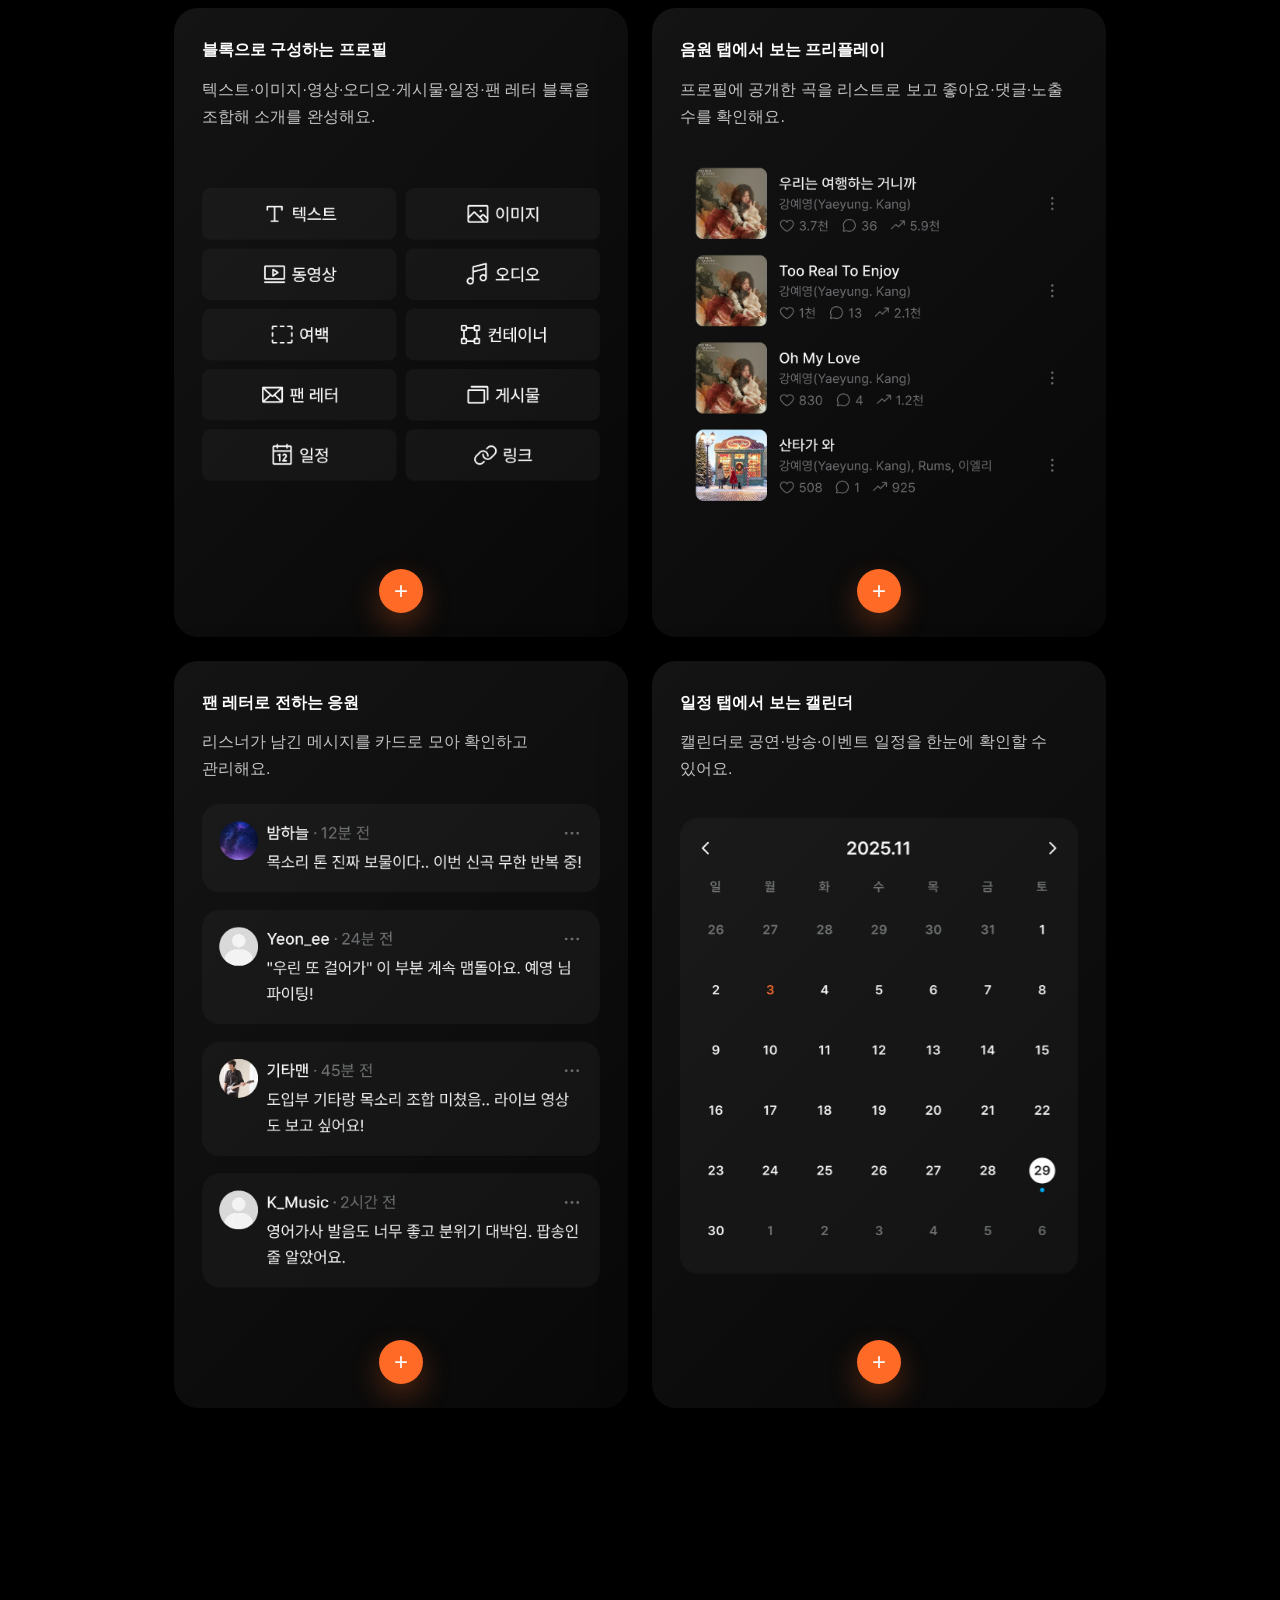
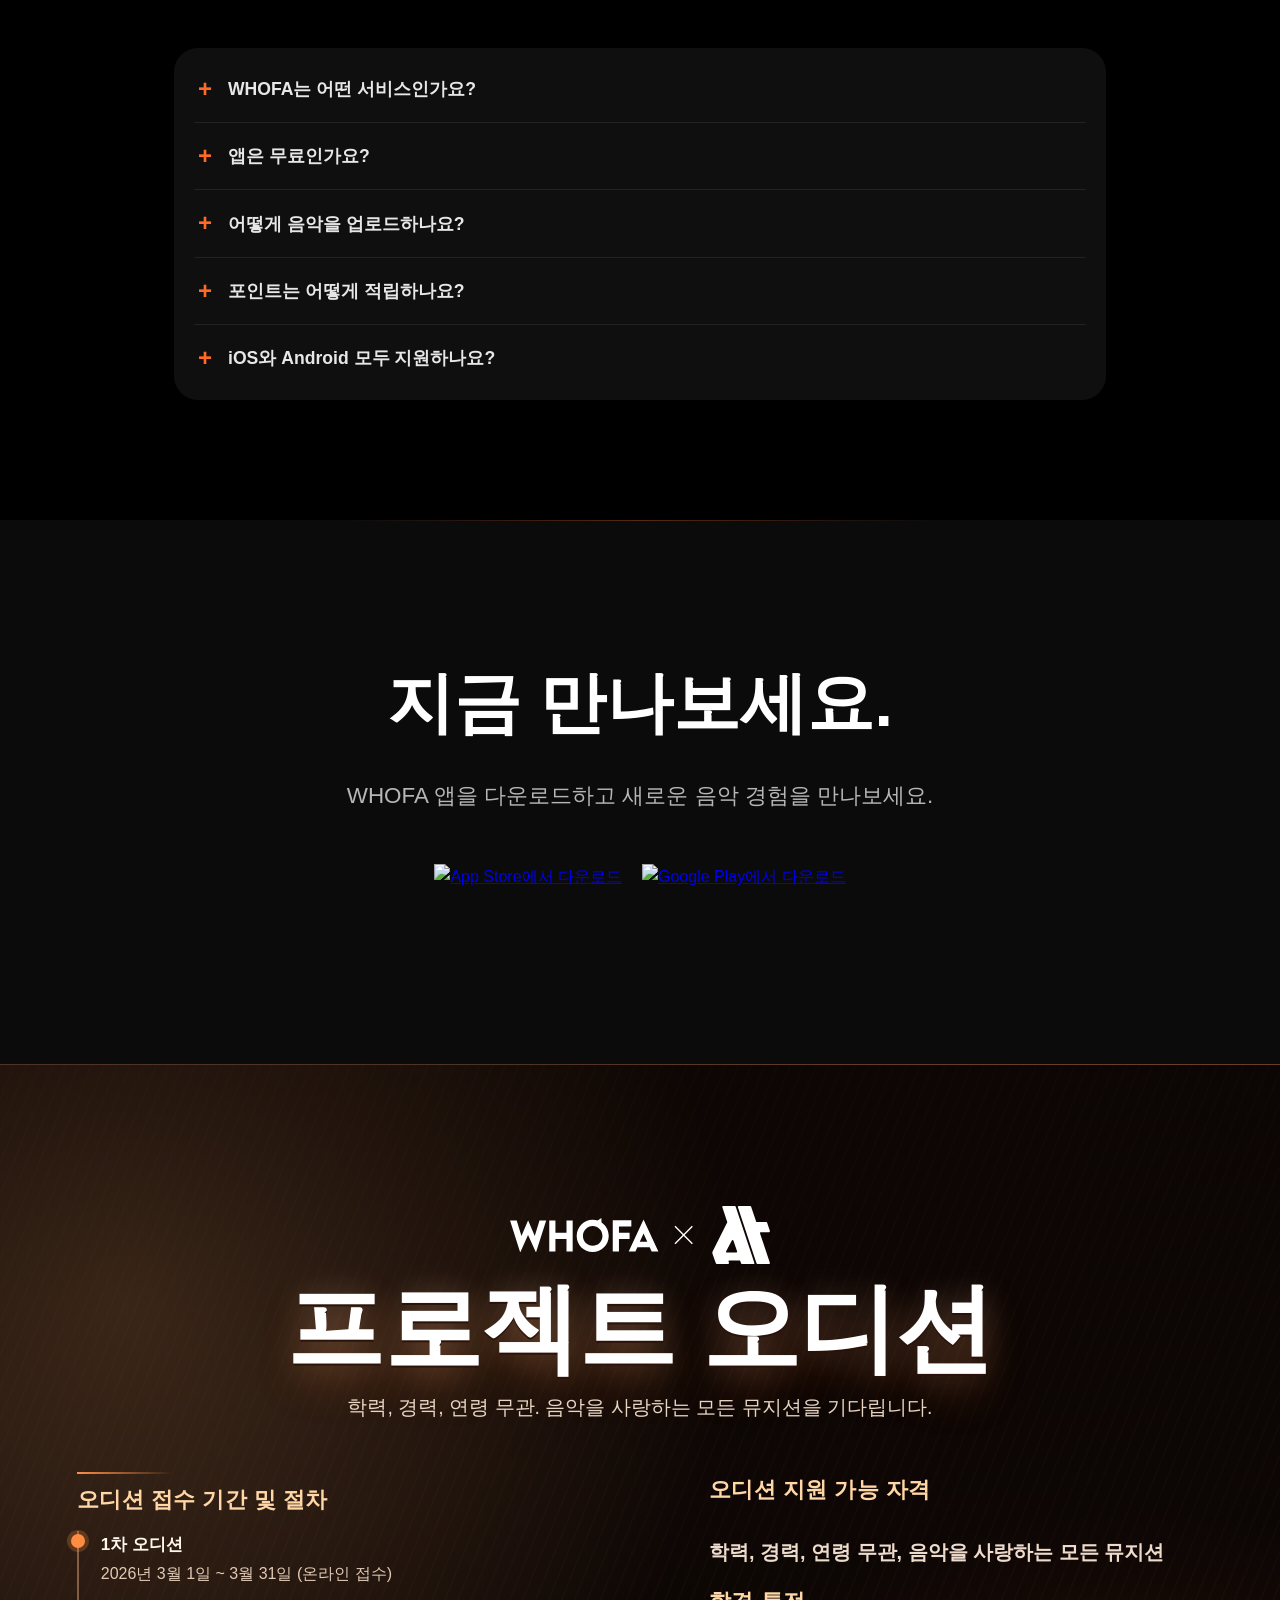
==== commit 8d86e27d: "Revert "fix: footer text 위치 수정" This reverts commit b27d67fc096ecb4bfd1394a242efe850b14b45cc." ====
--- a/index.html
+++ b/index.html
@@ -928,13 +928,13 @@
             draggable="false"
           />
         </div>
-        <p class="footer-text">
-          Copyright (c) 2026 후파 ; WHOFA All rights reserved.
-        </p>
         <p class="footer-text">사업자등록번호: 266-86-02126</p>
         <p class="footer-text">통신판매업신고: 2022-서초-0894호</p>
         <p class="footer-text">서울 마포구 와우산로29마길 27, 3층</p>
         <p class="footer-text">support@whofa.co.kr</p>
+        <p class="footer-text">
+          Copyright (c) 2026 후파 ; WHOFA All rights reserved.
+        </p>
       </div>
     </footer>
 
--- a/css/style.css
+++ b/css/style.css
@@ -7,7 +7,7 @@
 }
 
 :root {
-  --intro-section-bg: #141414;
+  --intro-section-bg: #000000;
   --accent-orange: #ff6a26;
   --accent-yellow: #f6c453;
   --accent-green: #39d98a;
@@ -21,7 +21,7 @@
 
 html {
   scroll-behavior: auto;
-  background-color: #1a1a1a;
+  background-color: #000000;
 }
 
 body {
@@ -30,7 +30,7 @@
     -apple-system,
     BlinkMacSystemFont,
     sans-serif;
-  background-color: #1a1a1a;
+  background-color: #000000;
   color: #ffffff;
   line-height: 1.6;
   overflow-x: hidden;
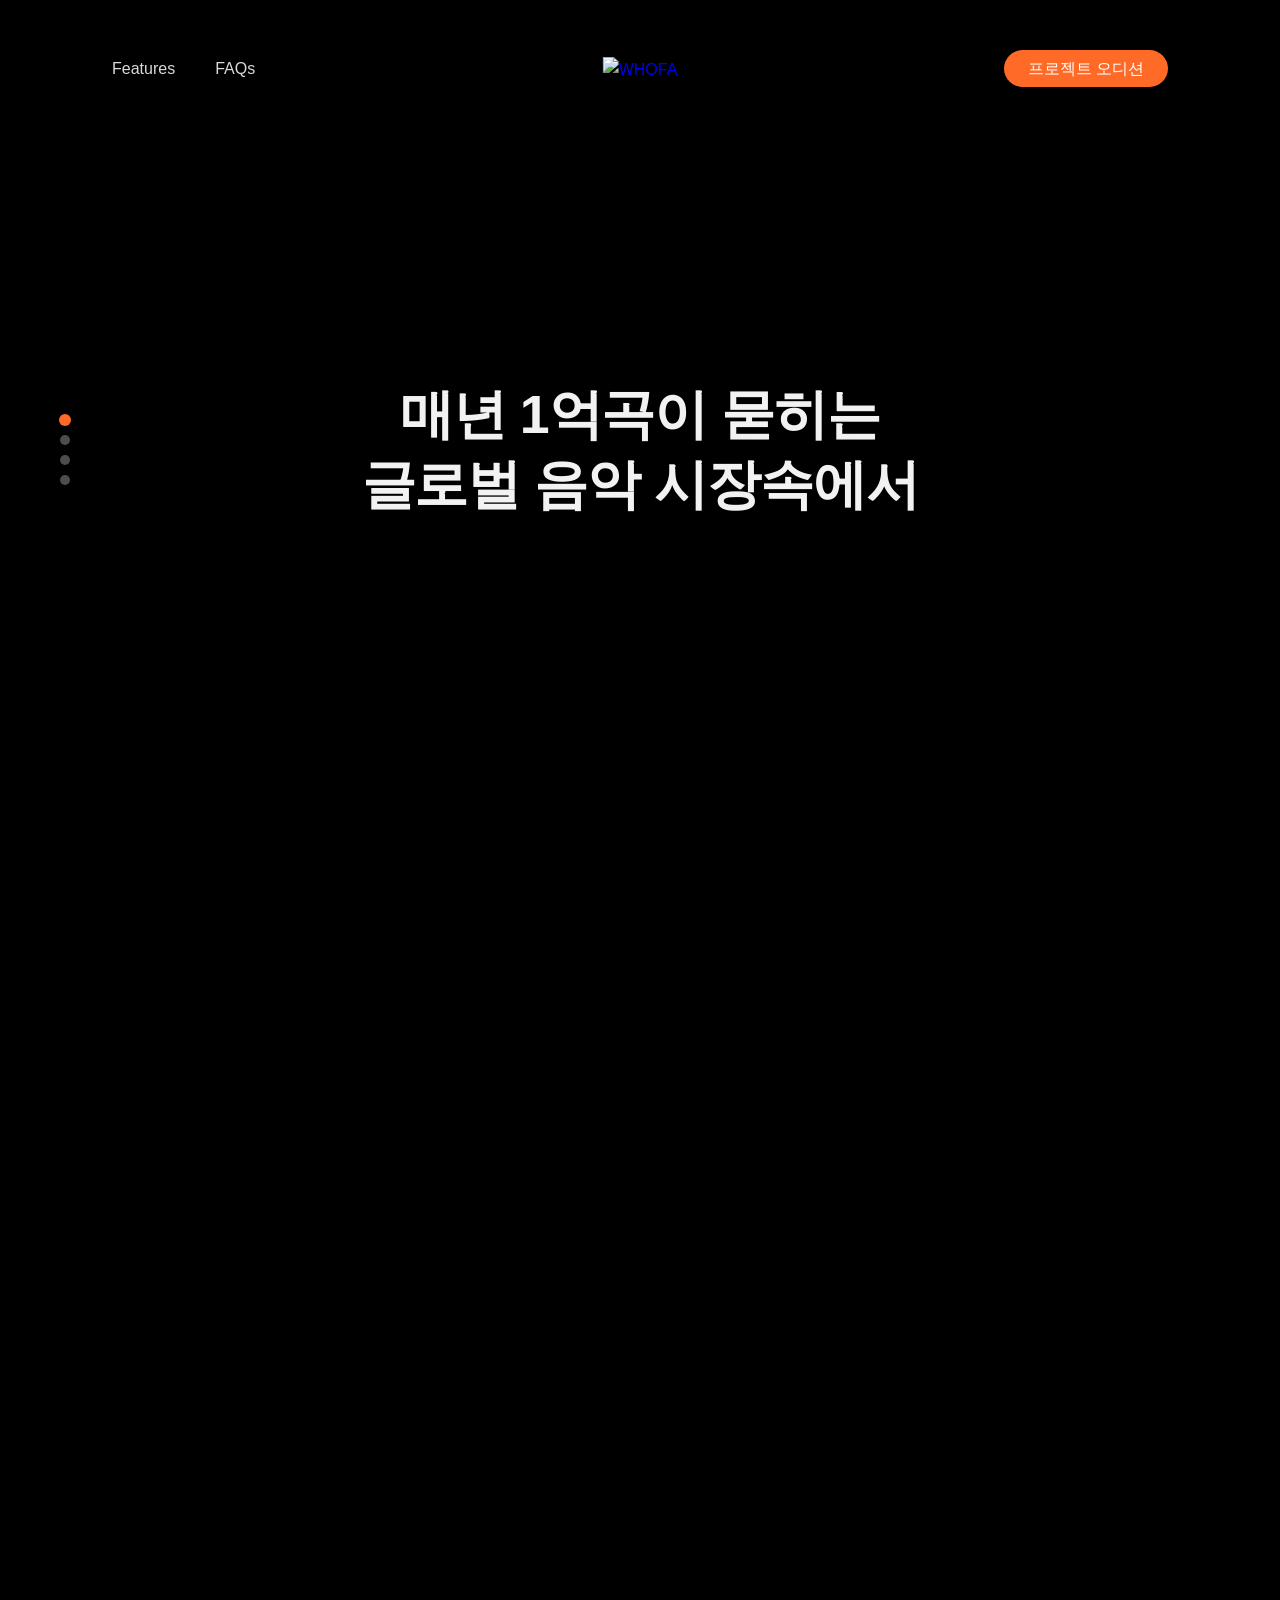
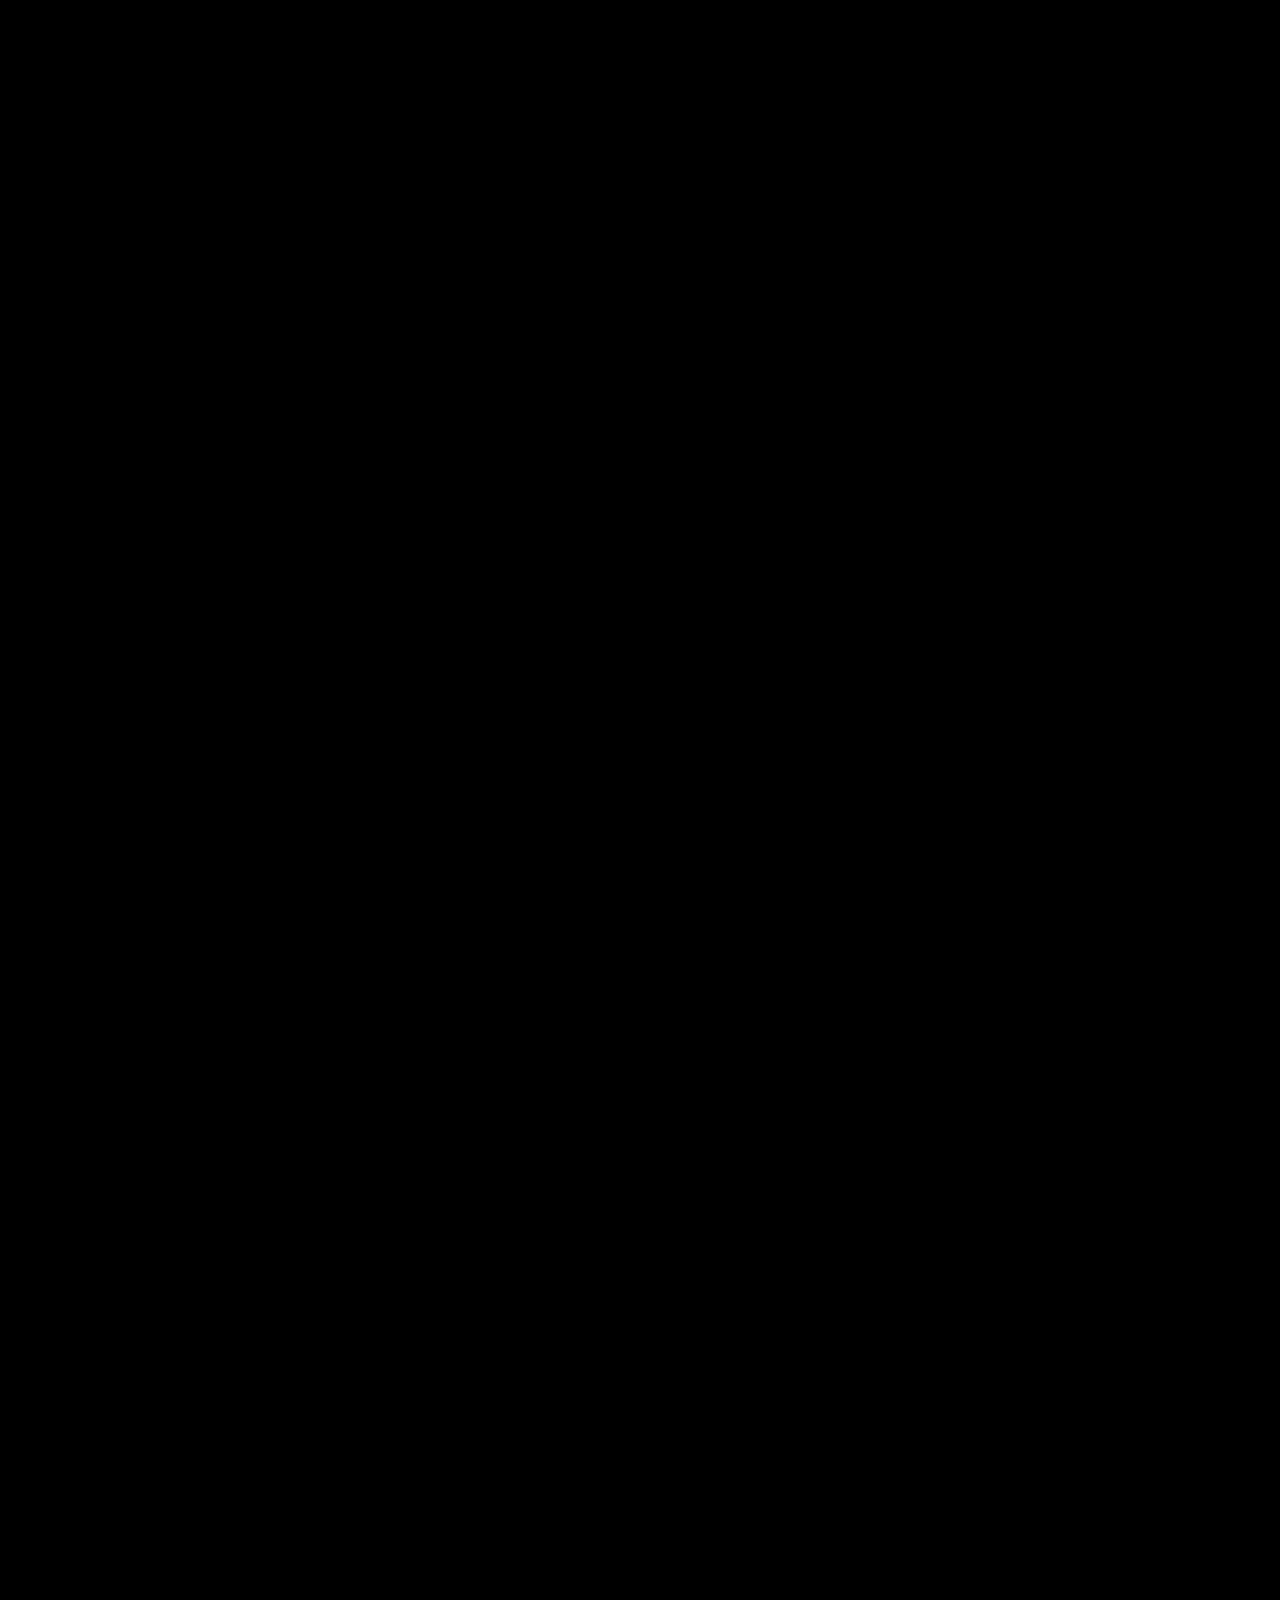
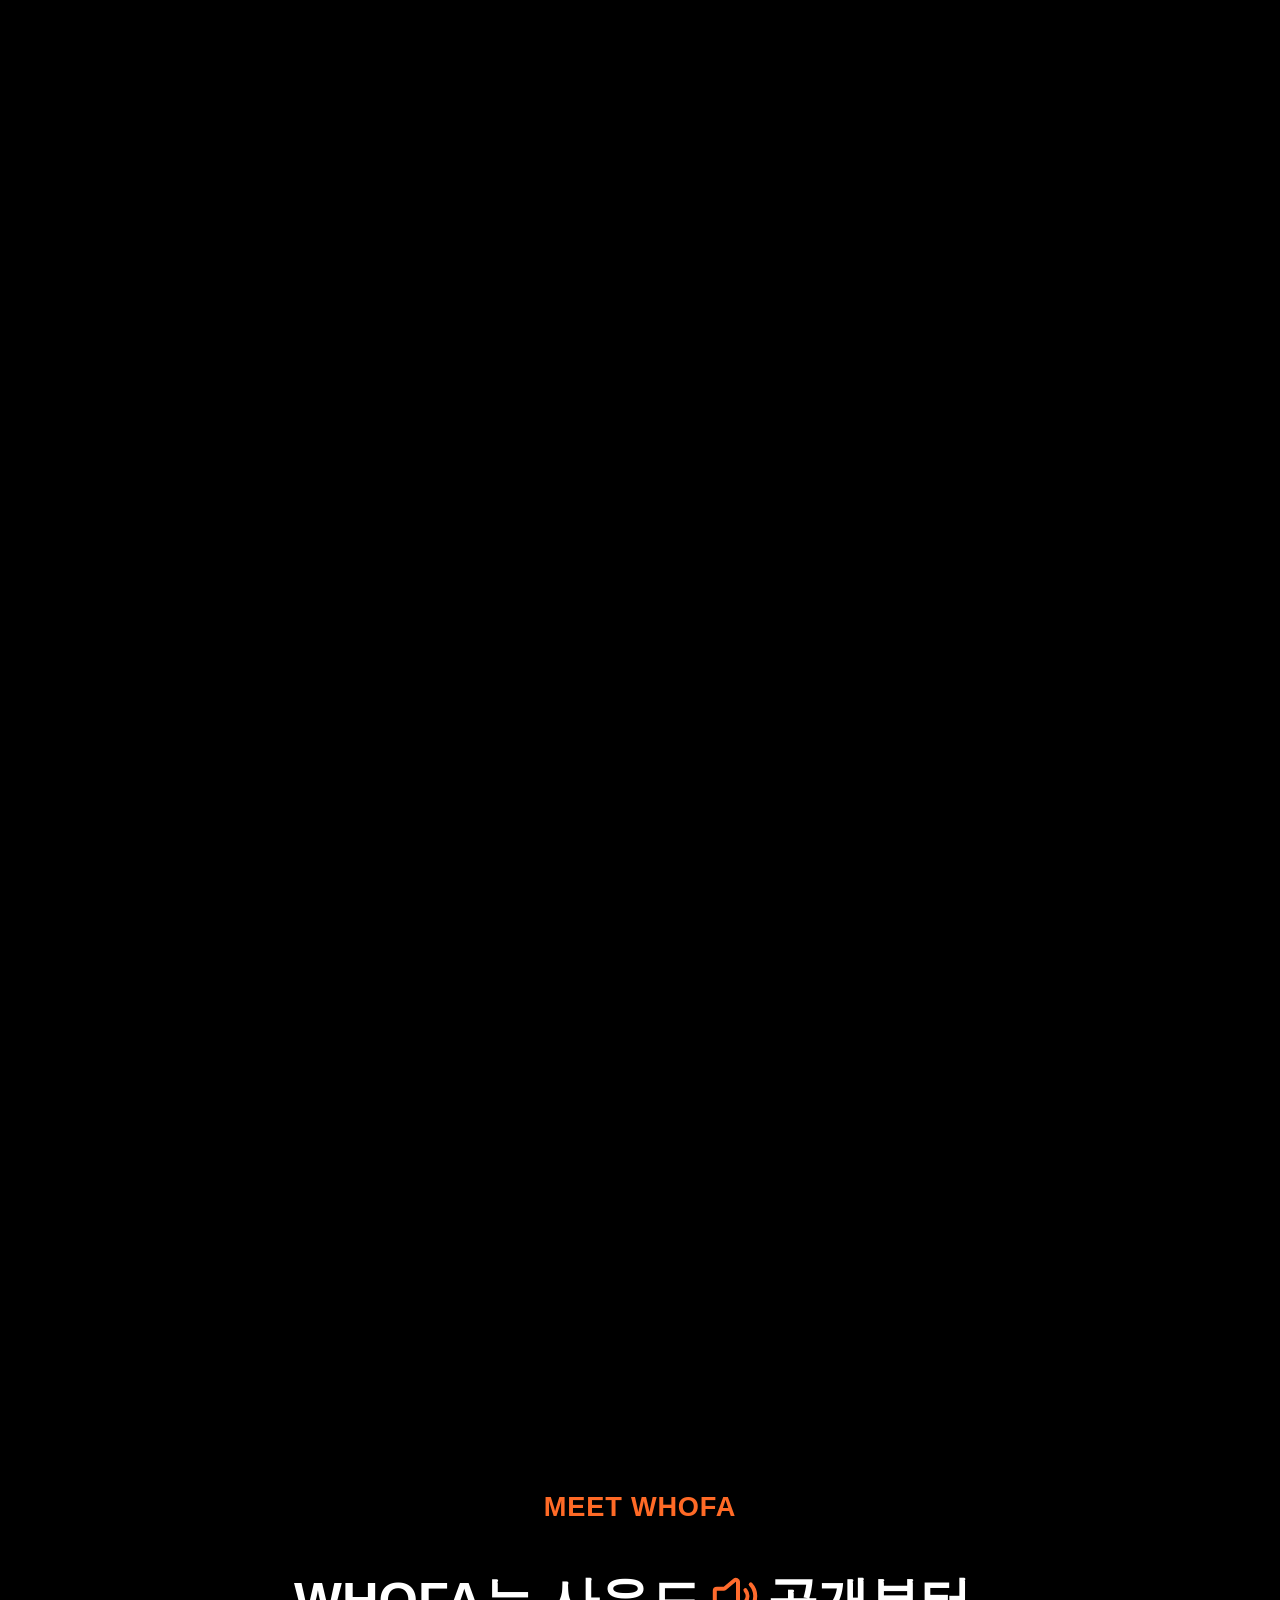
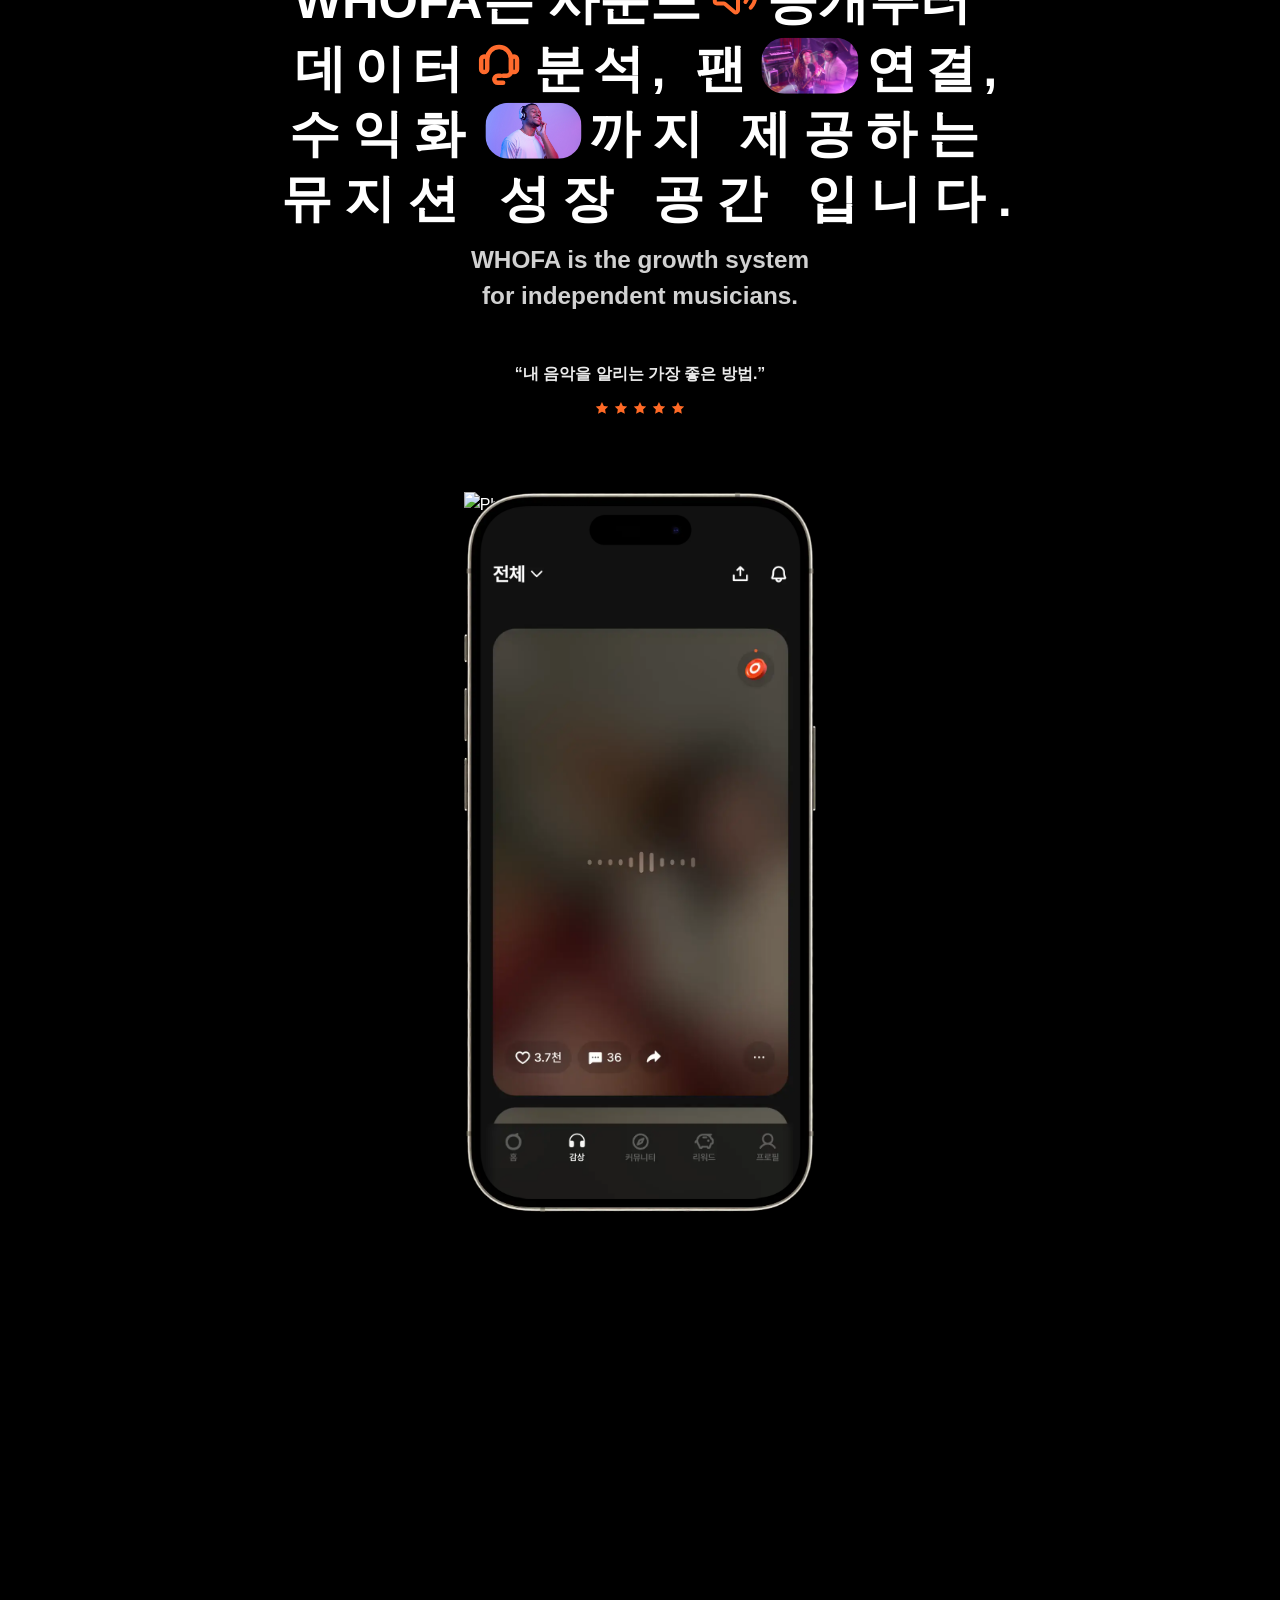
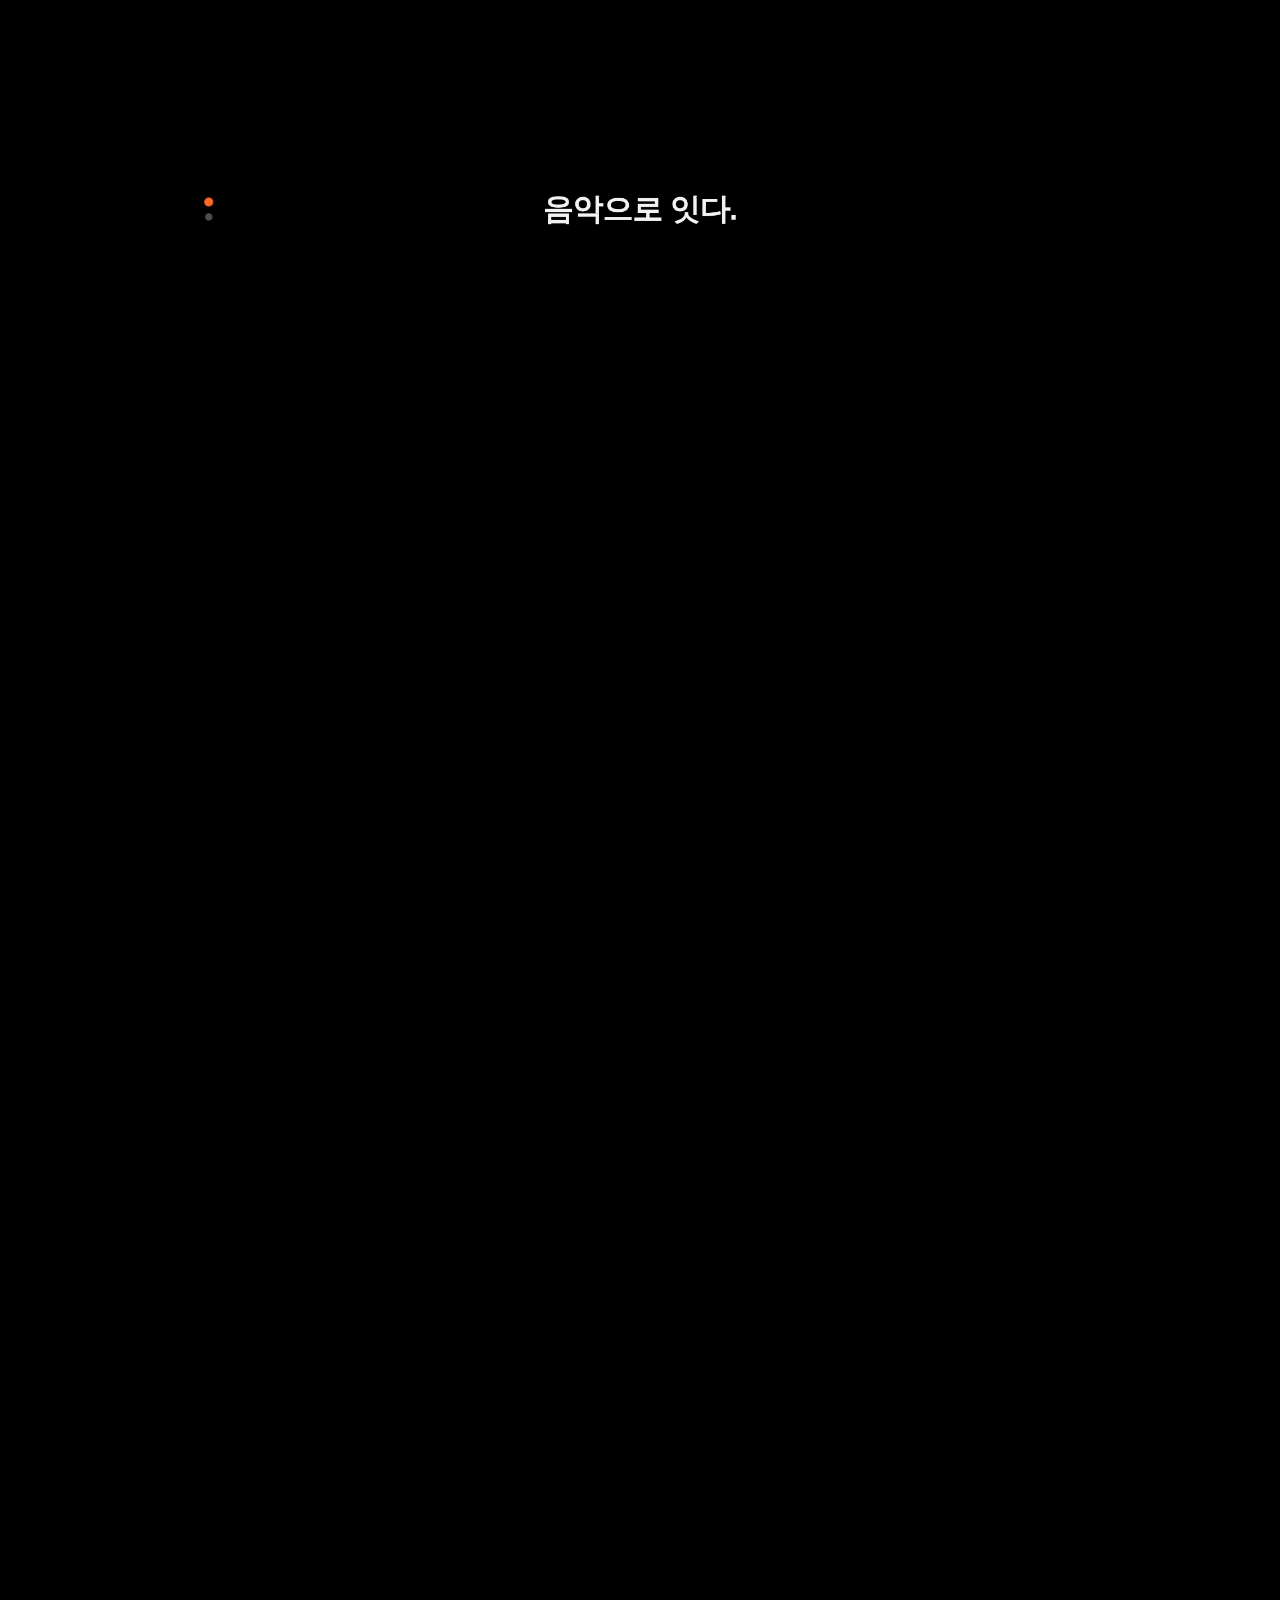
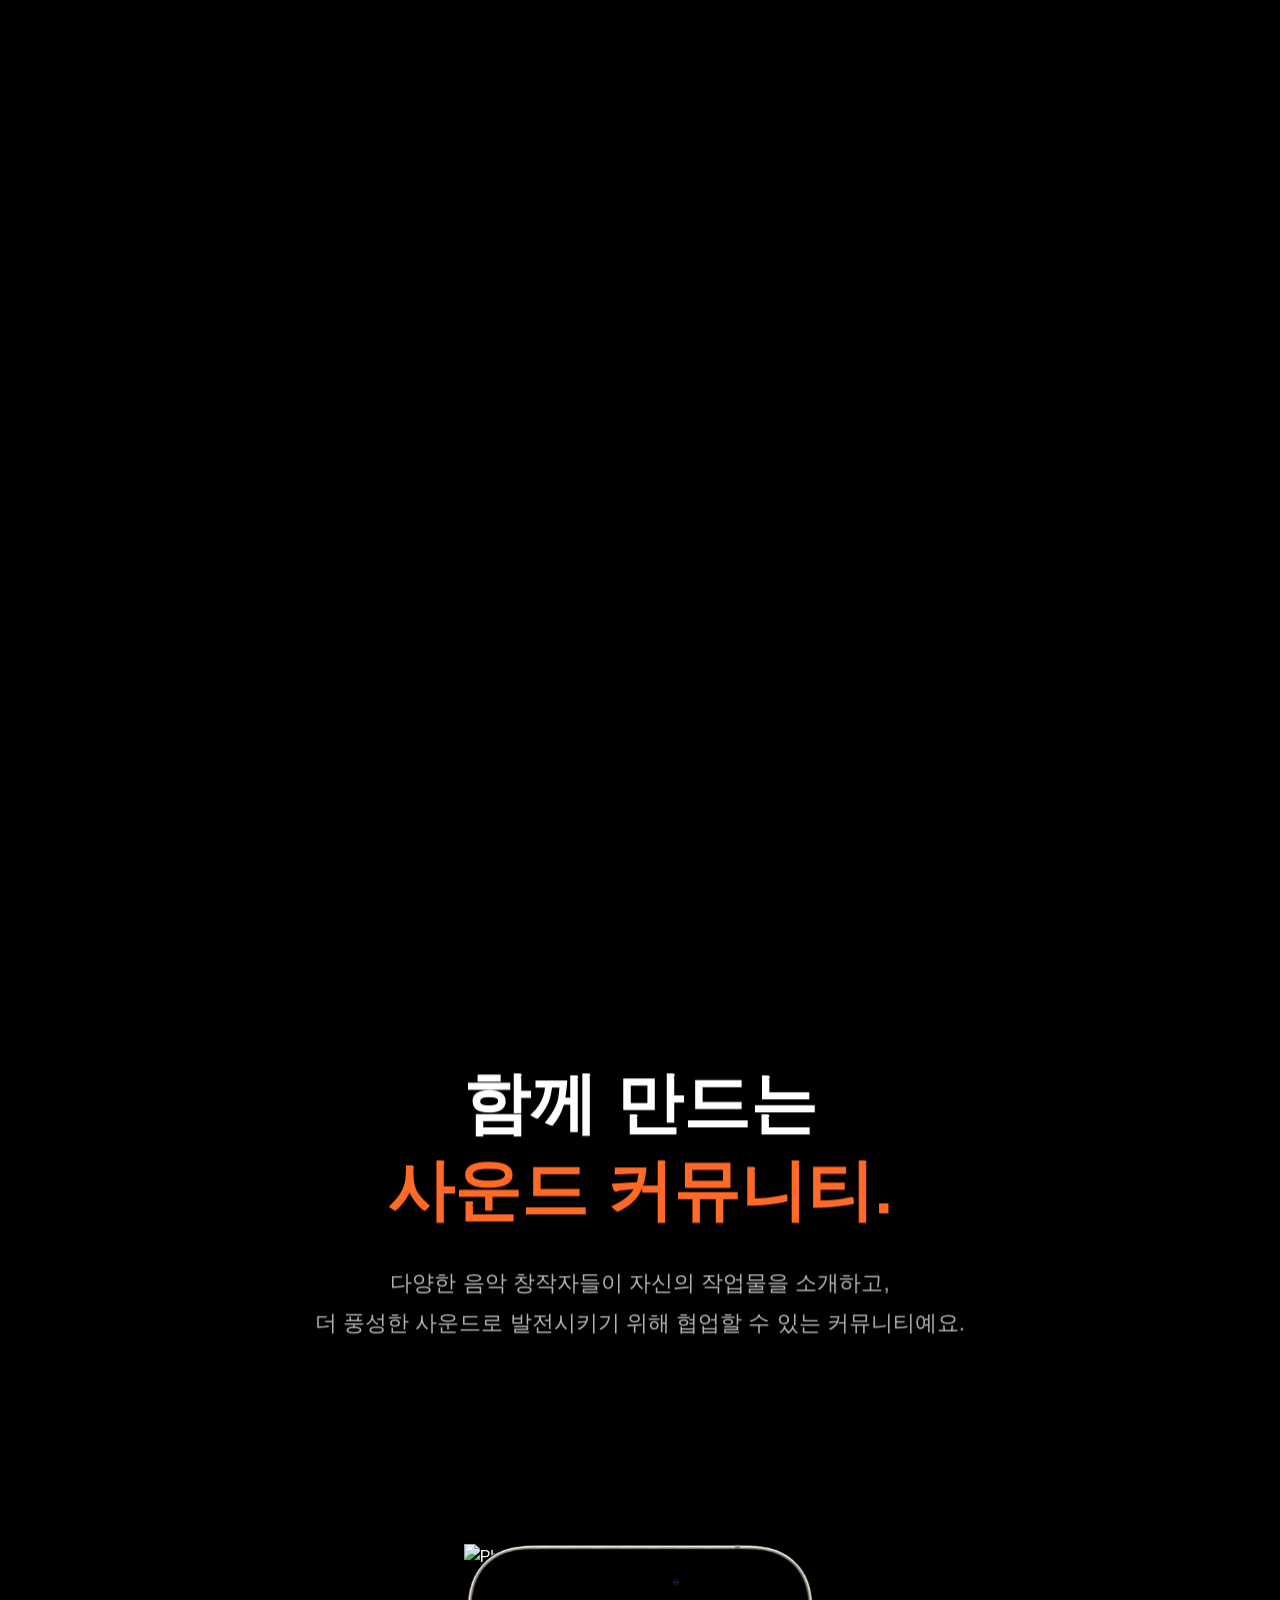
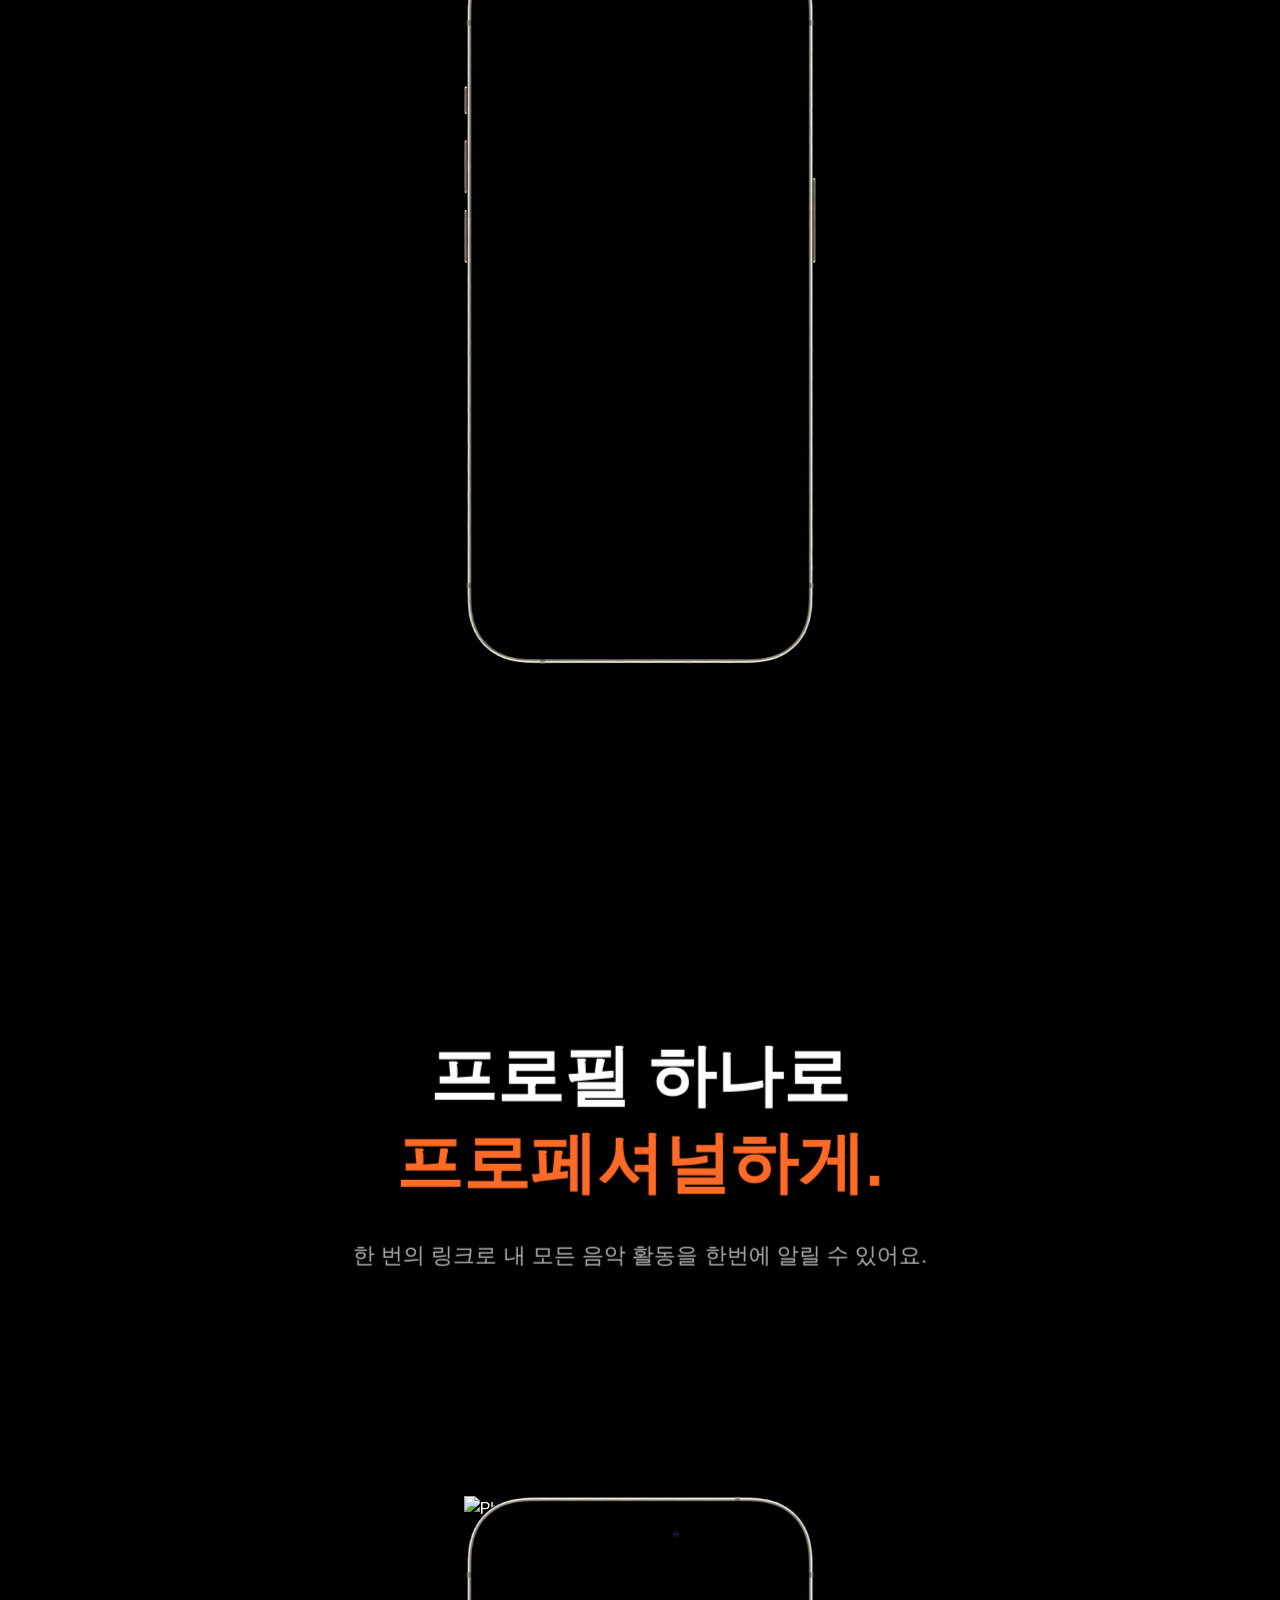
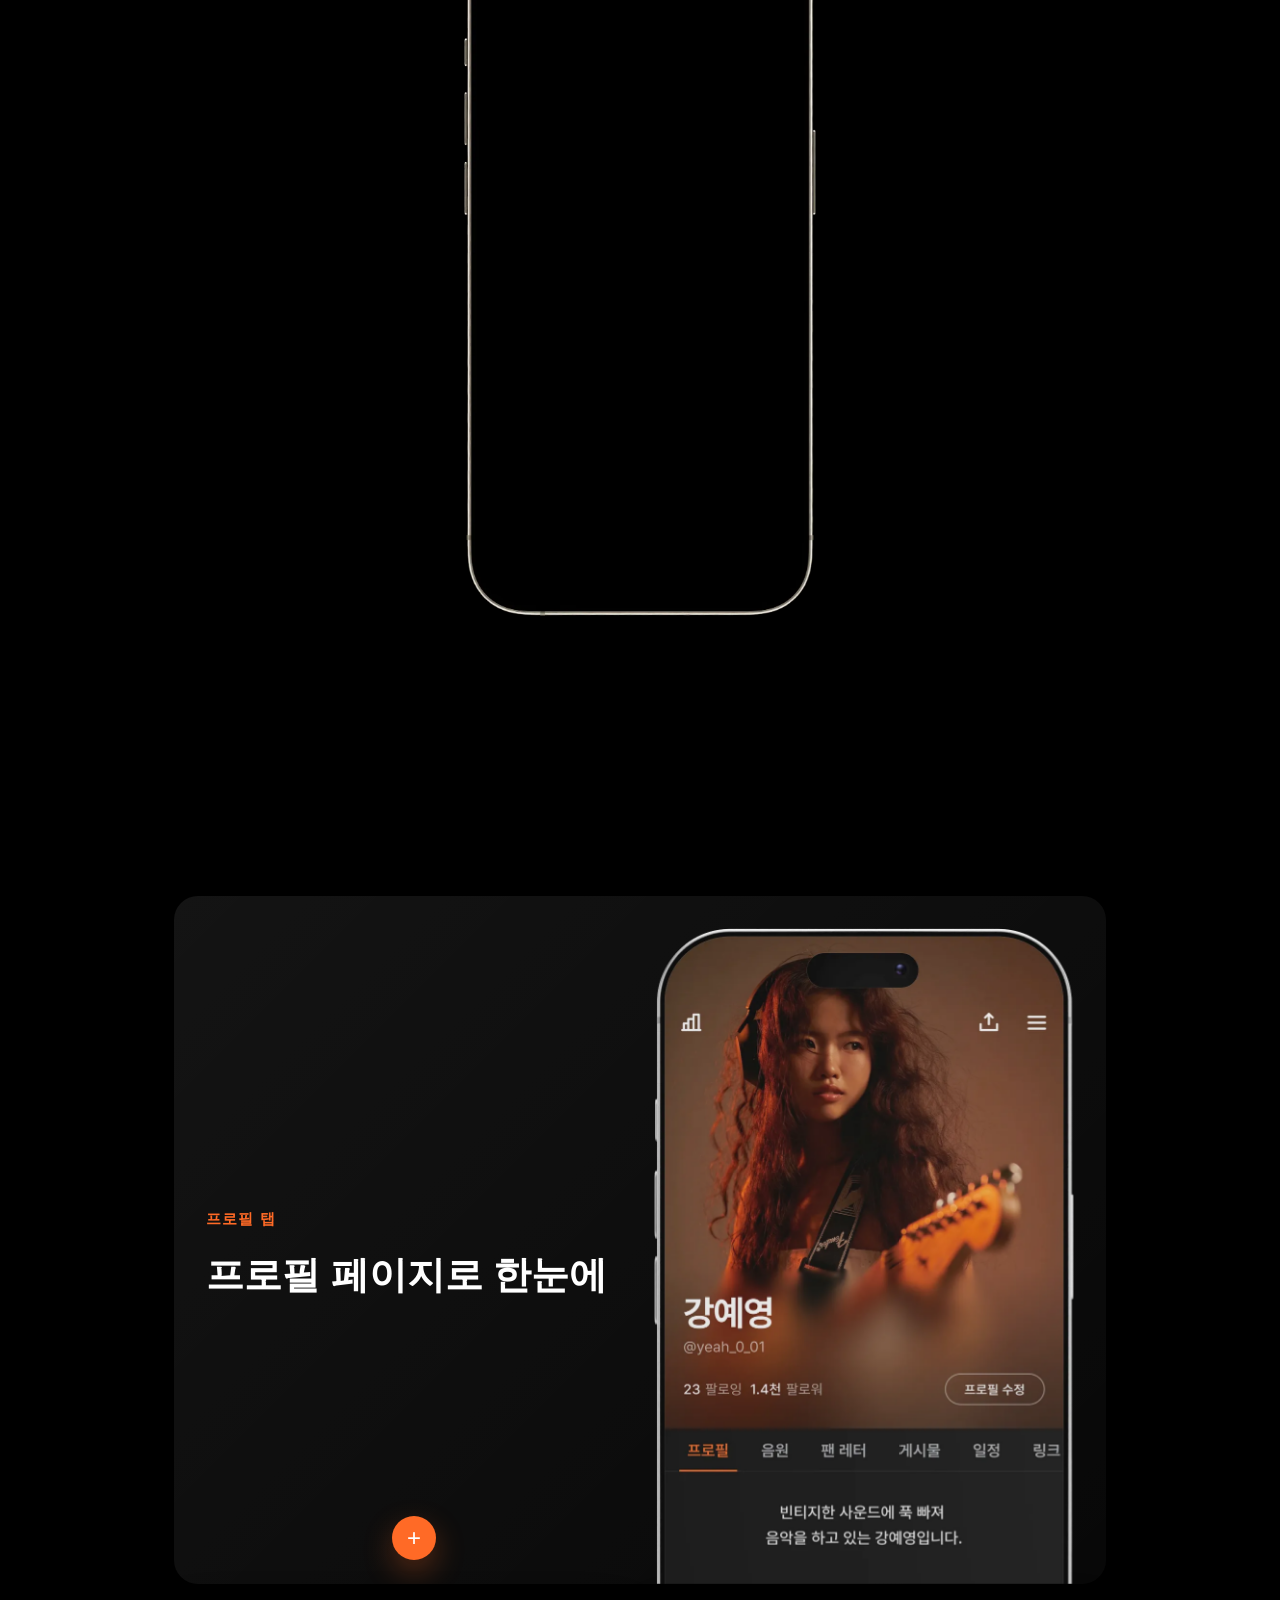
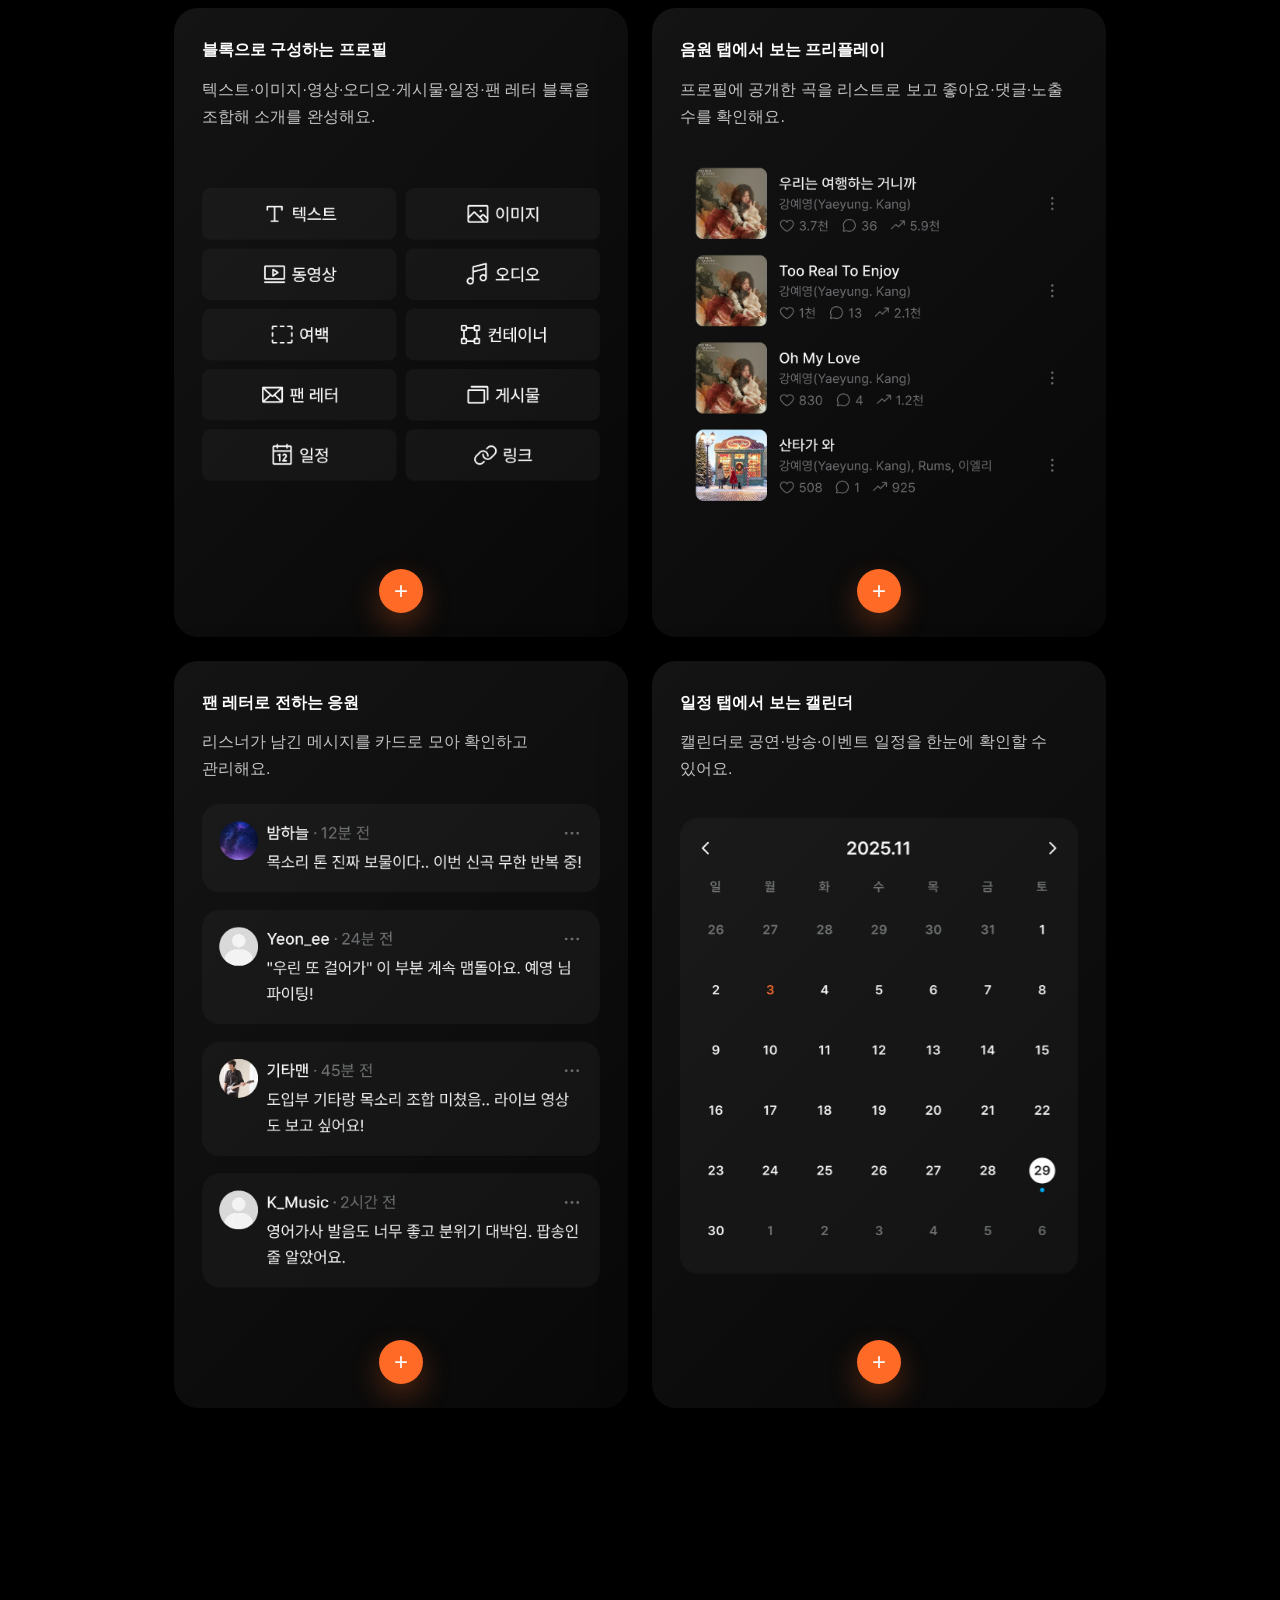
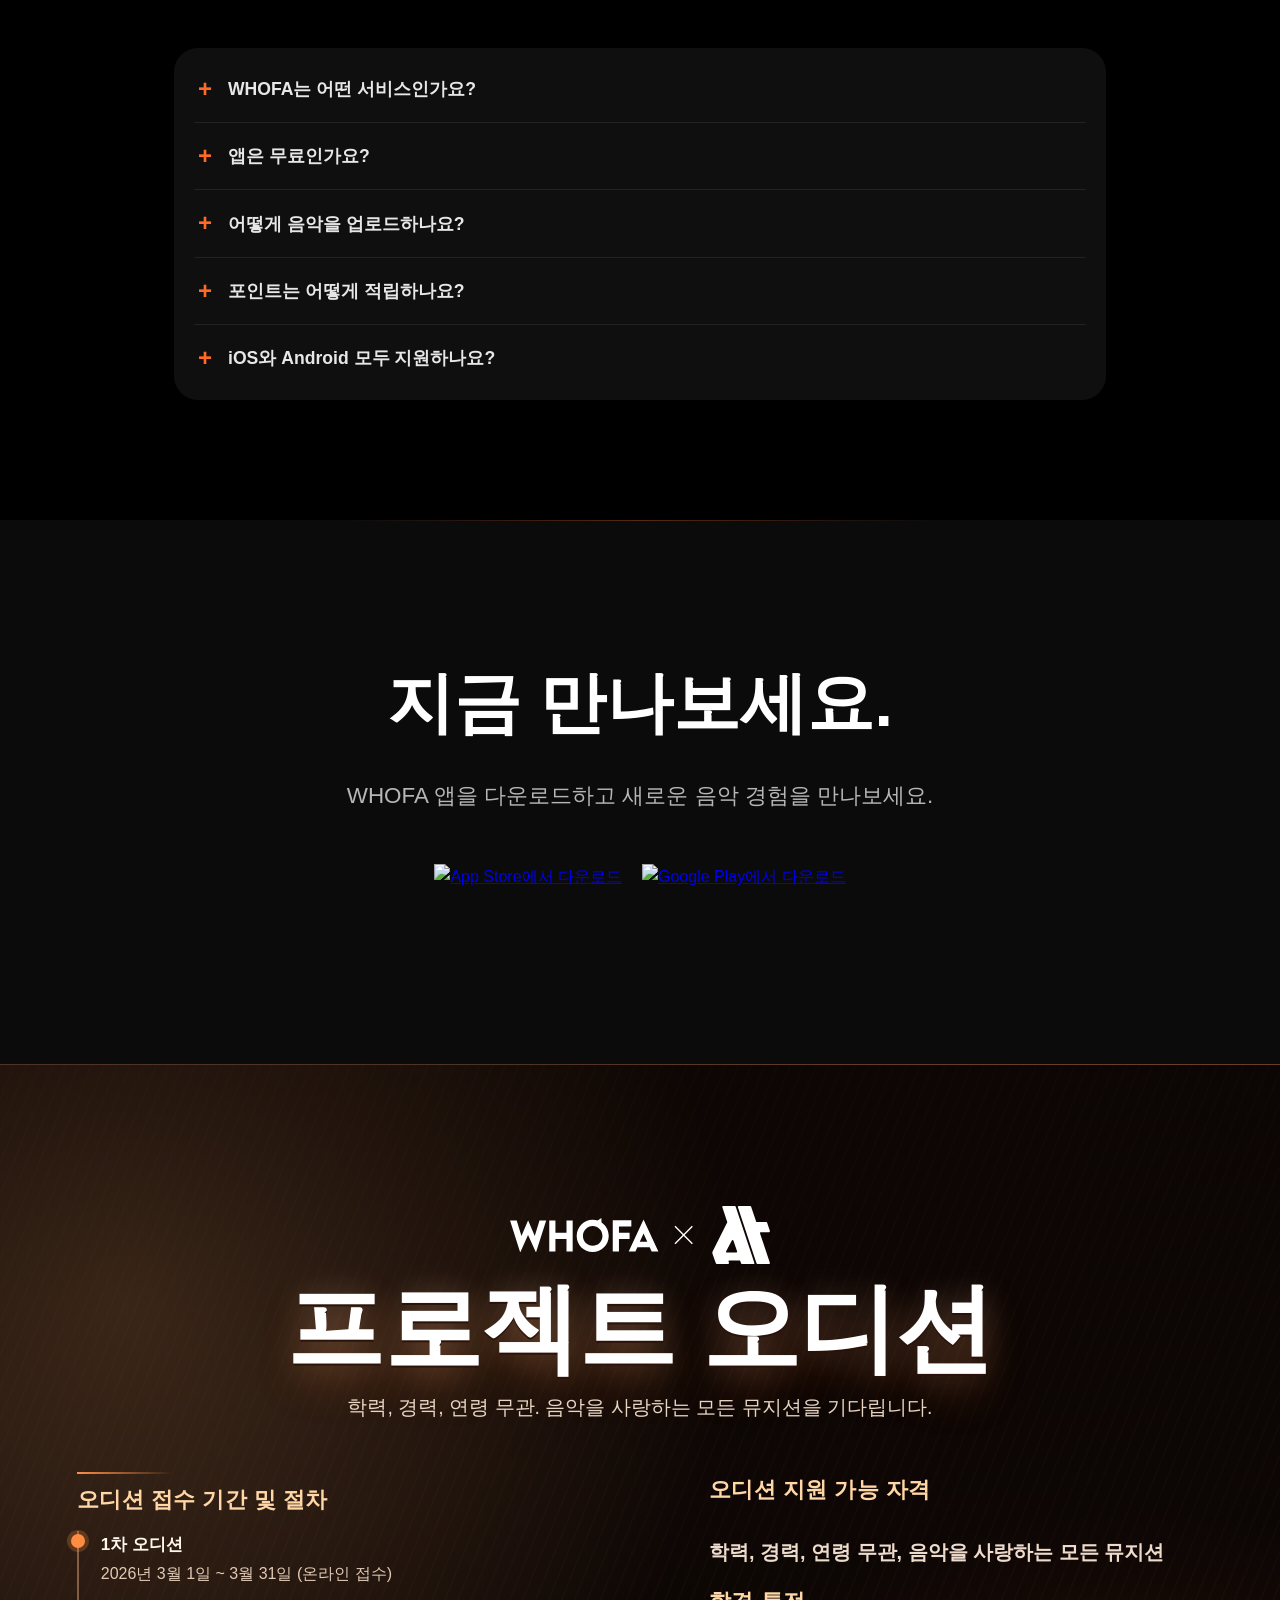
==== commit 8adf4431: "video 수정" ====
--- a/index.html
+++ b/index.html
@@ -67,12 +67,6 @@
       href="https://unpkg.com/lenis@1.3.17/dist/lenis.css"
     />
     <link rel="stylesheet" href="css/style.css" />
-    <link rel="preload" as="image" href="assets/videos/hero_1.webp" />
-    <link rel="preload" as="image" href="assets/videos/hero_2.webp" />
-    <link rel="preload" as="image" href="assets/videos/hero_3.webp" />
-    <link rel="preload" as="image" href="assets/videos/hero_4.webp" />
-    <link rel="preload" as="video" href="assets/videos/hero_1.mp4" />
-    <link rel="preload" as="video" href="assets/videos/hero_2.mp4" />
     <script type="application/ld+json">
       {
         "@context": "https://schema.org",
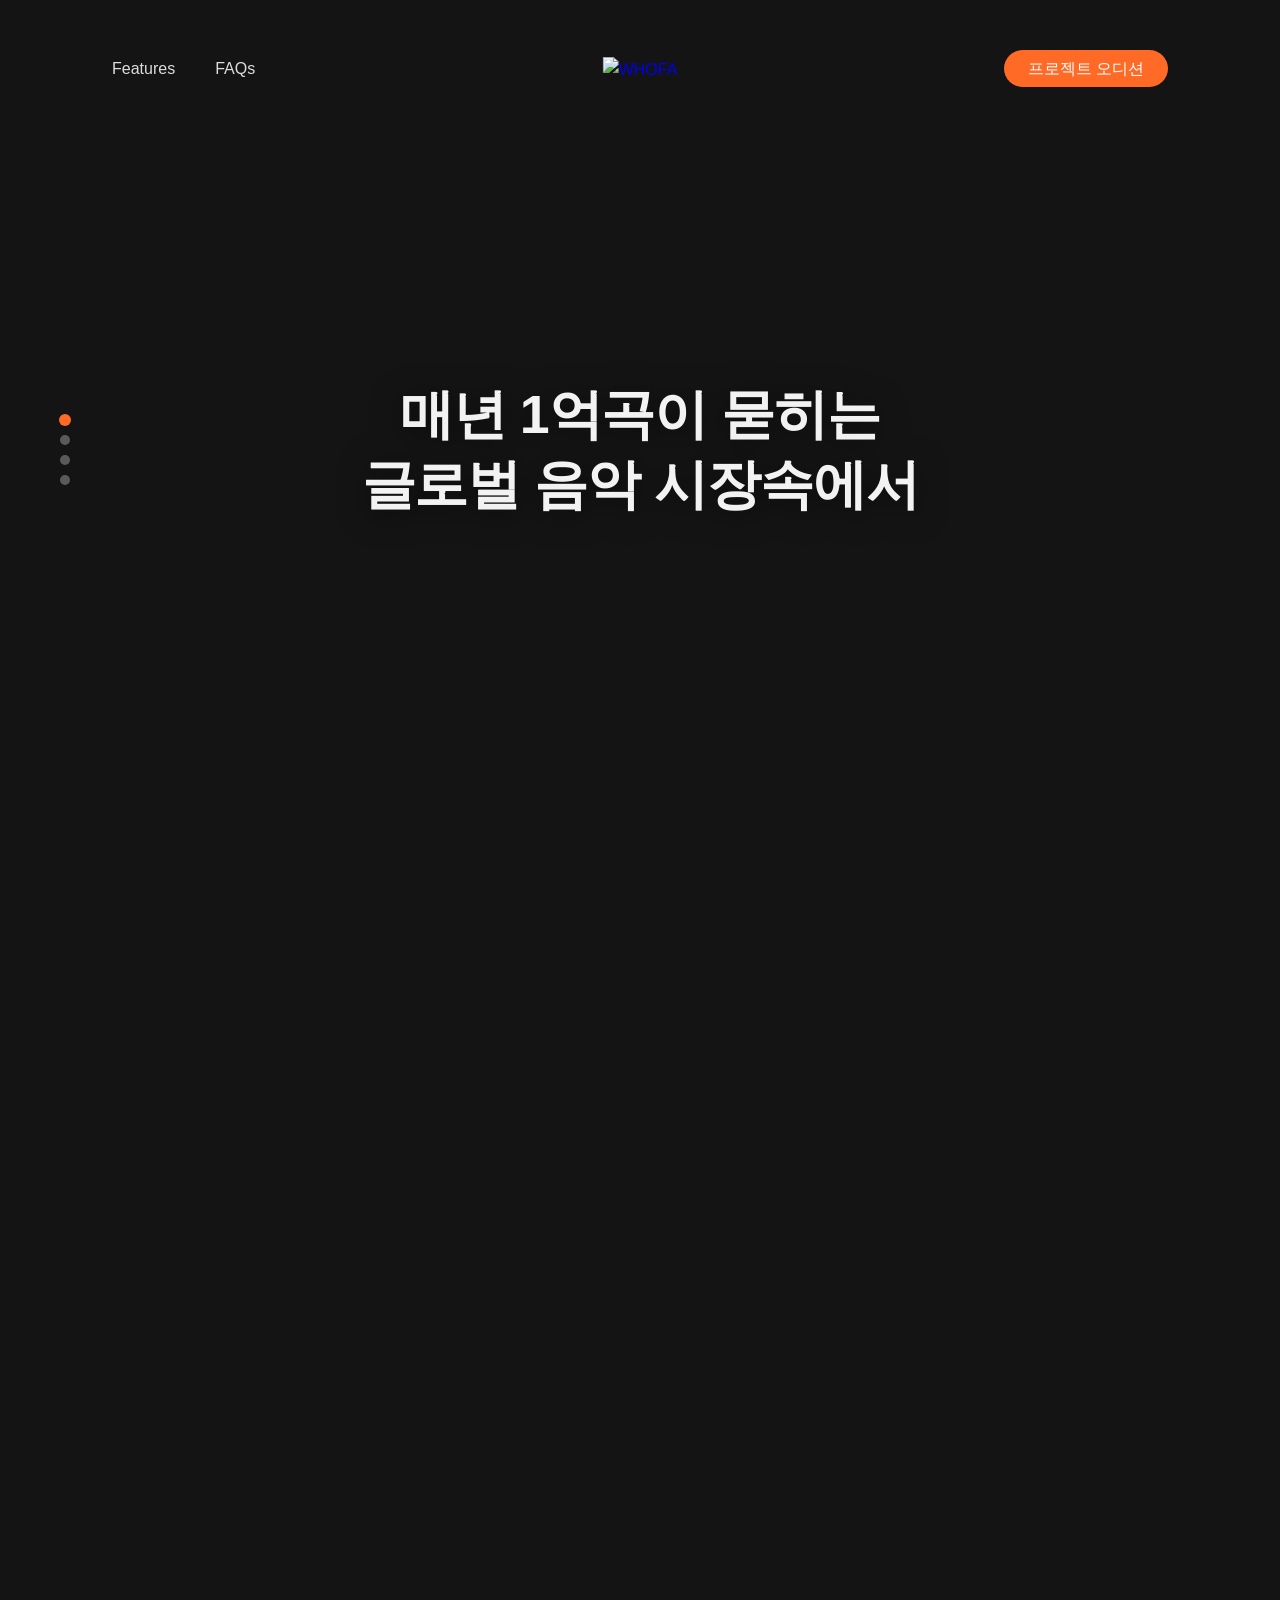
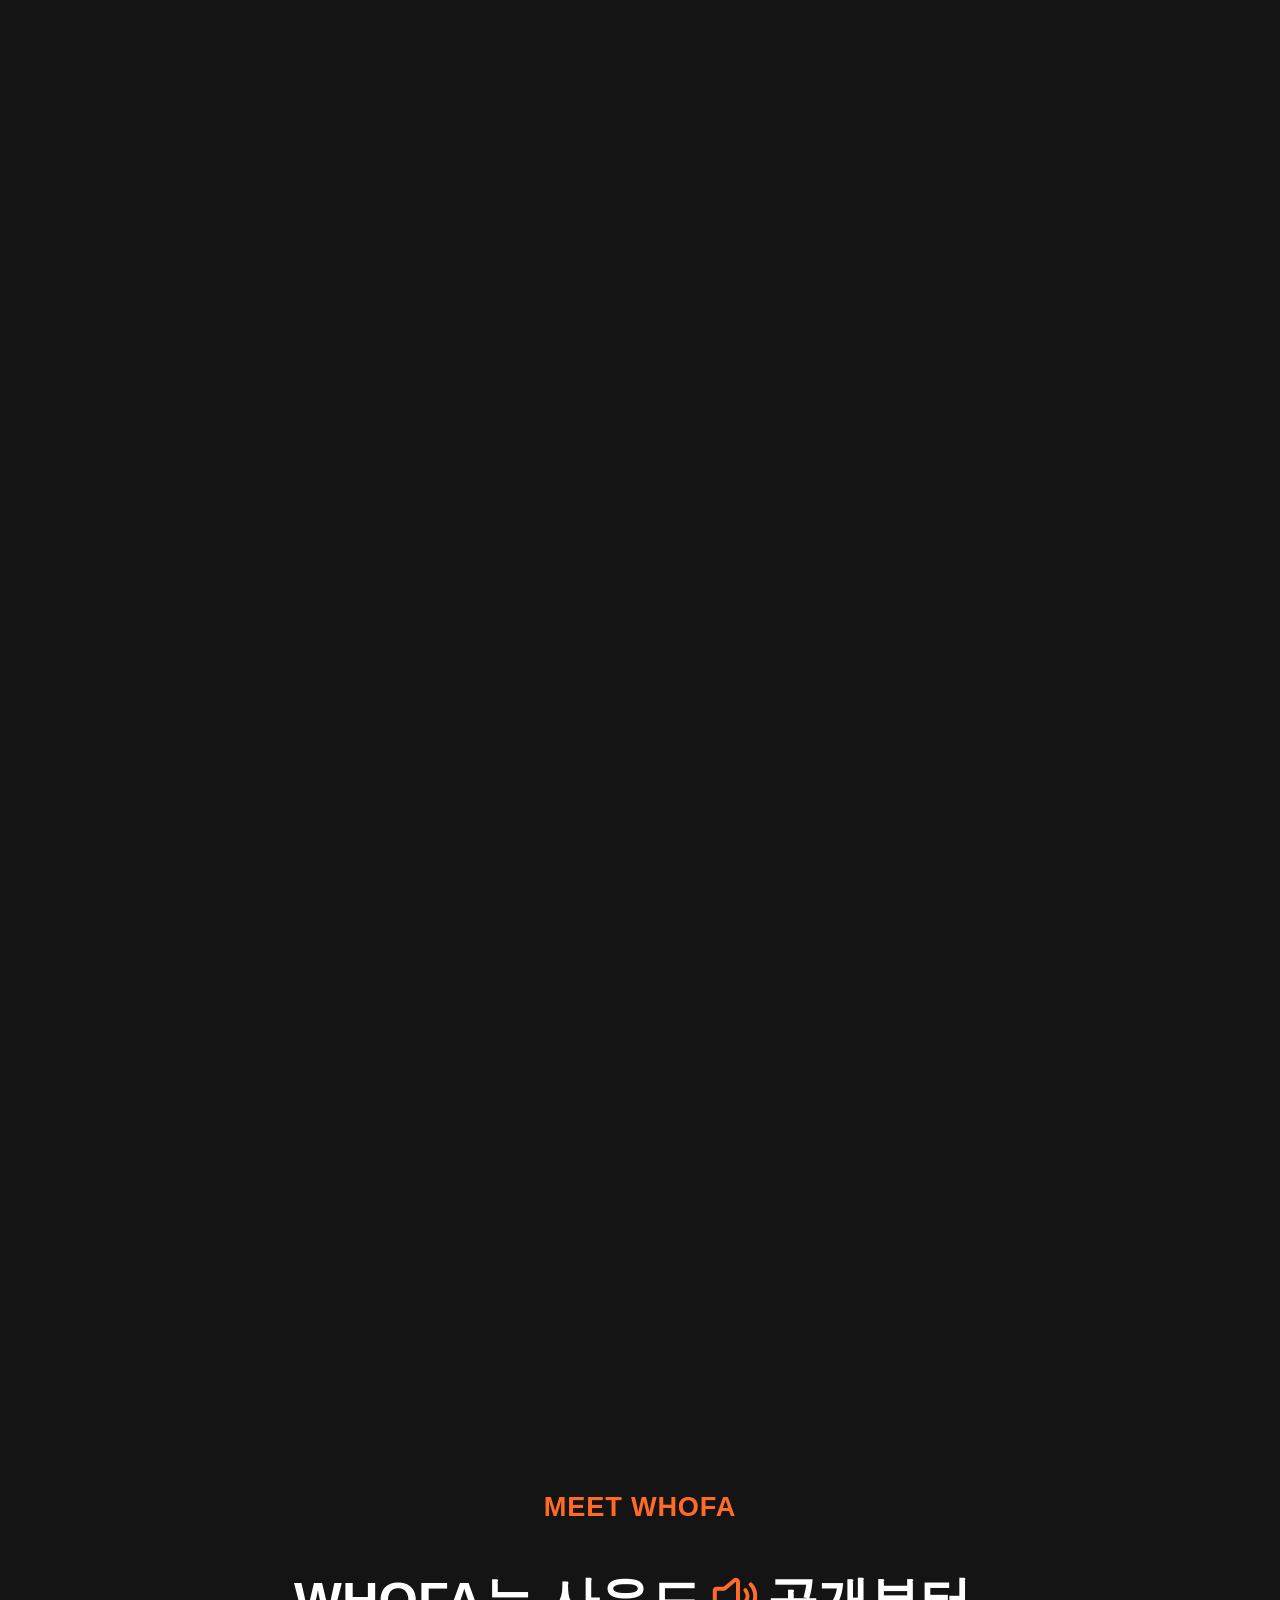
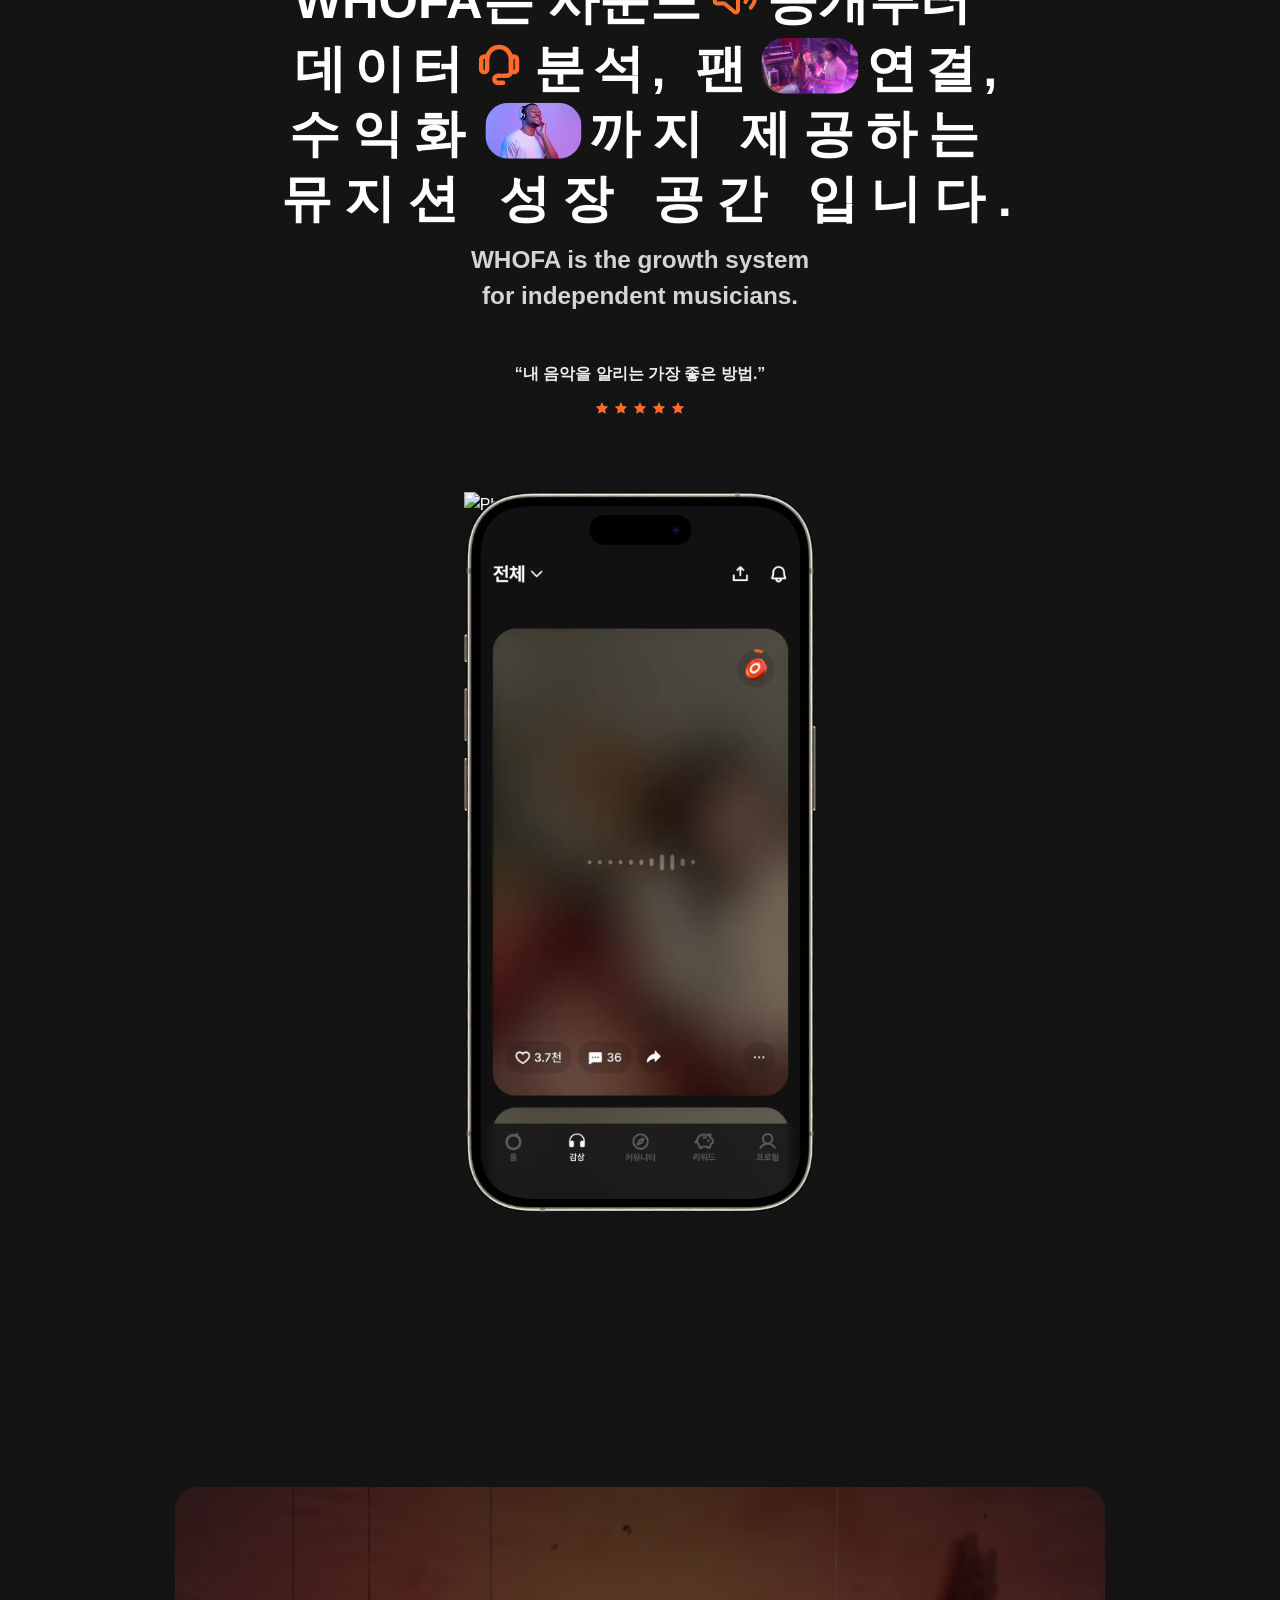
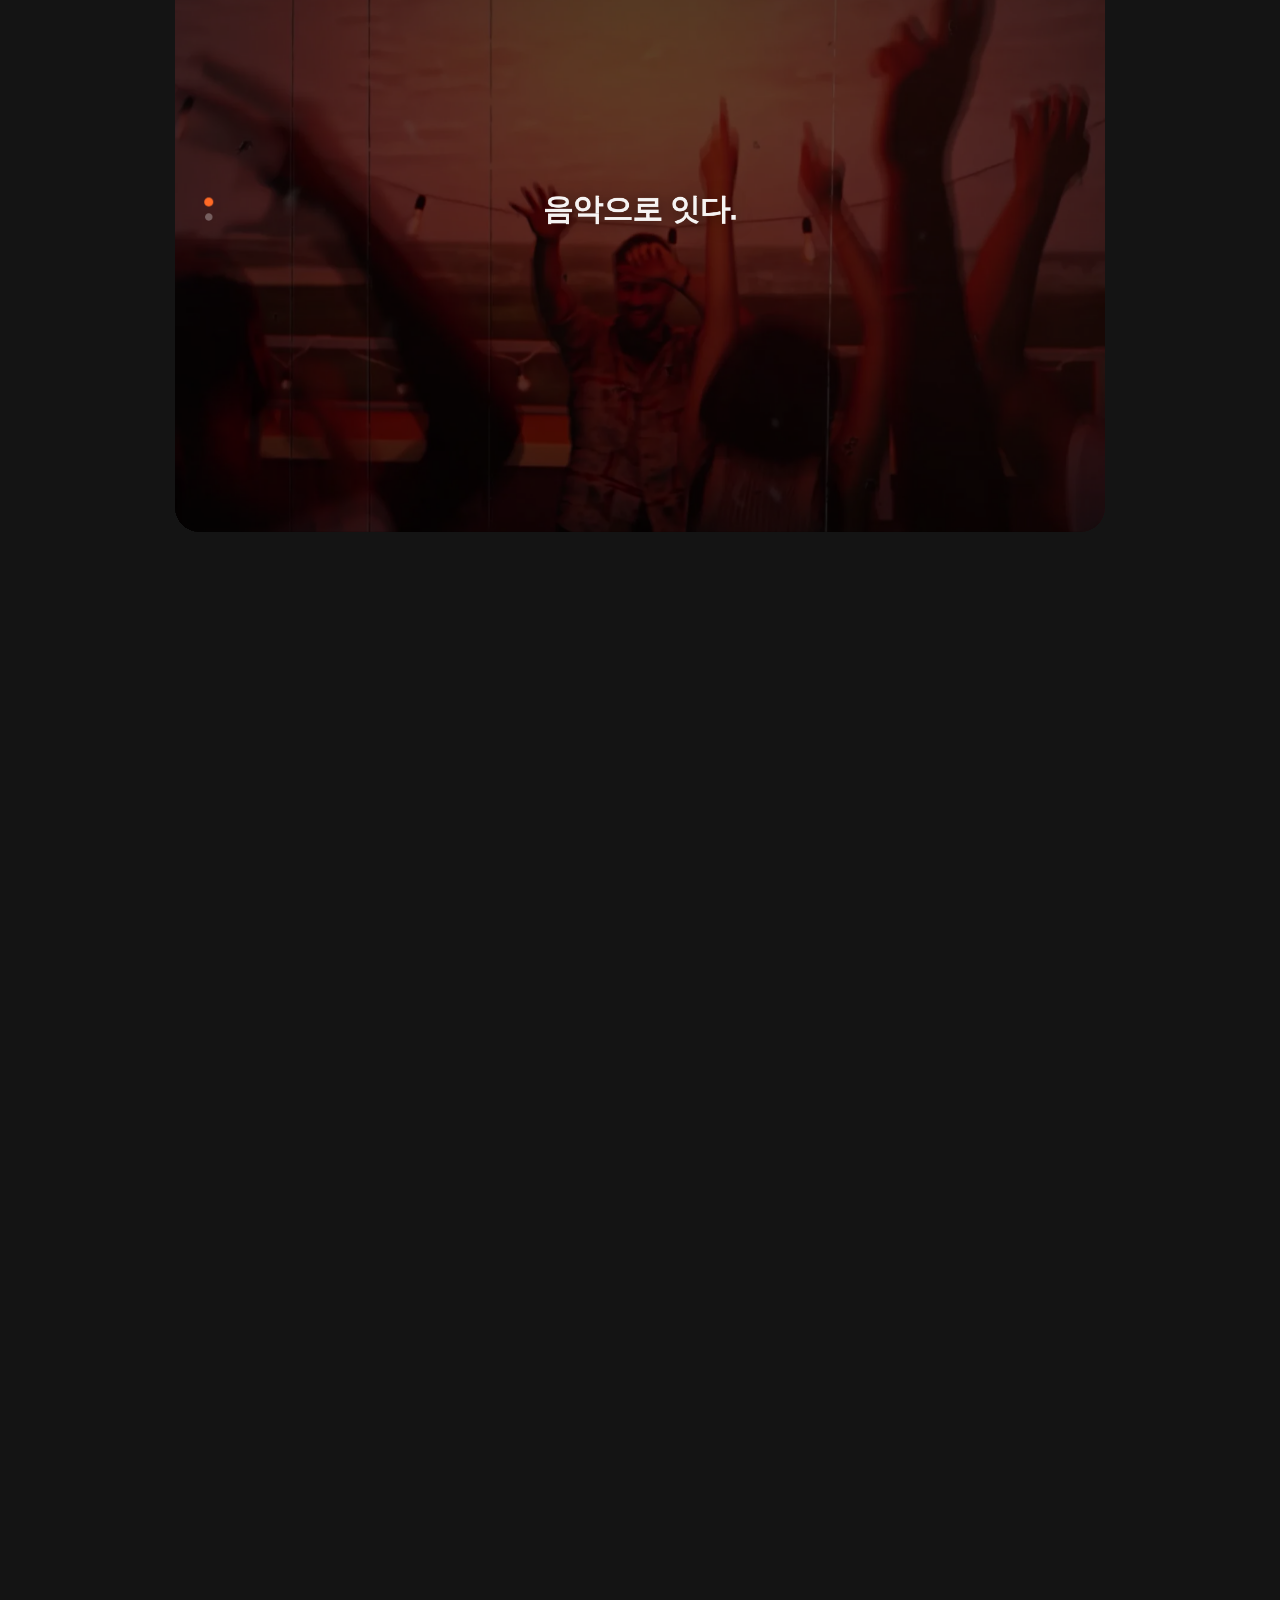
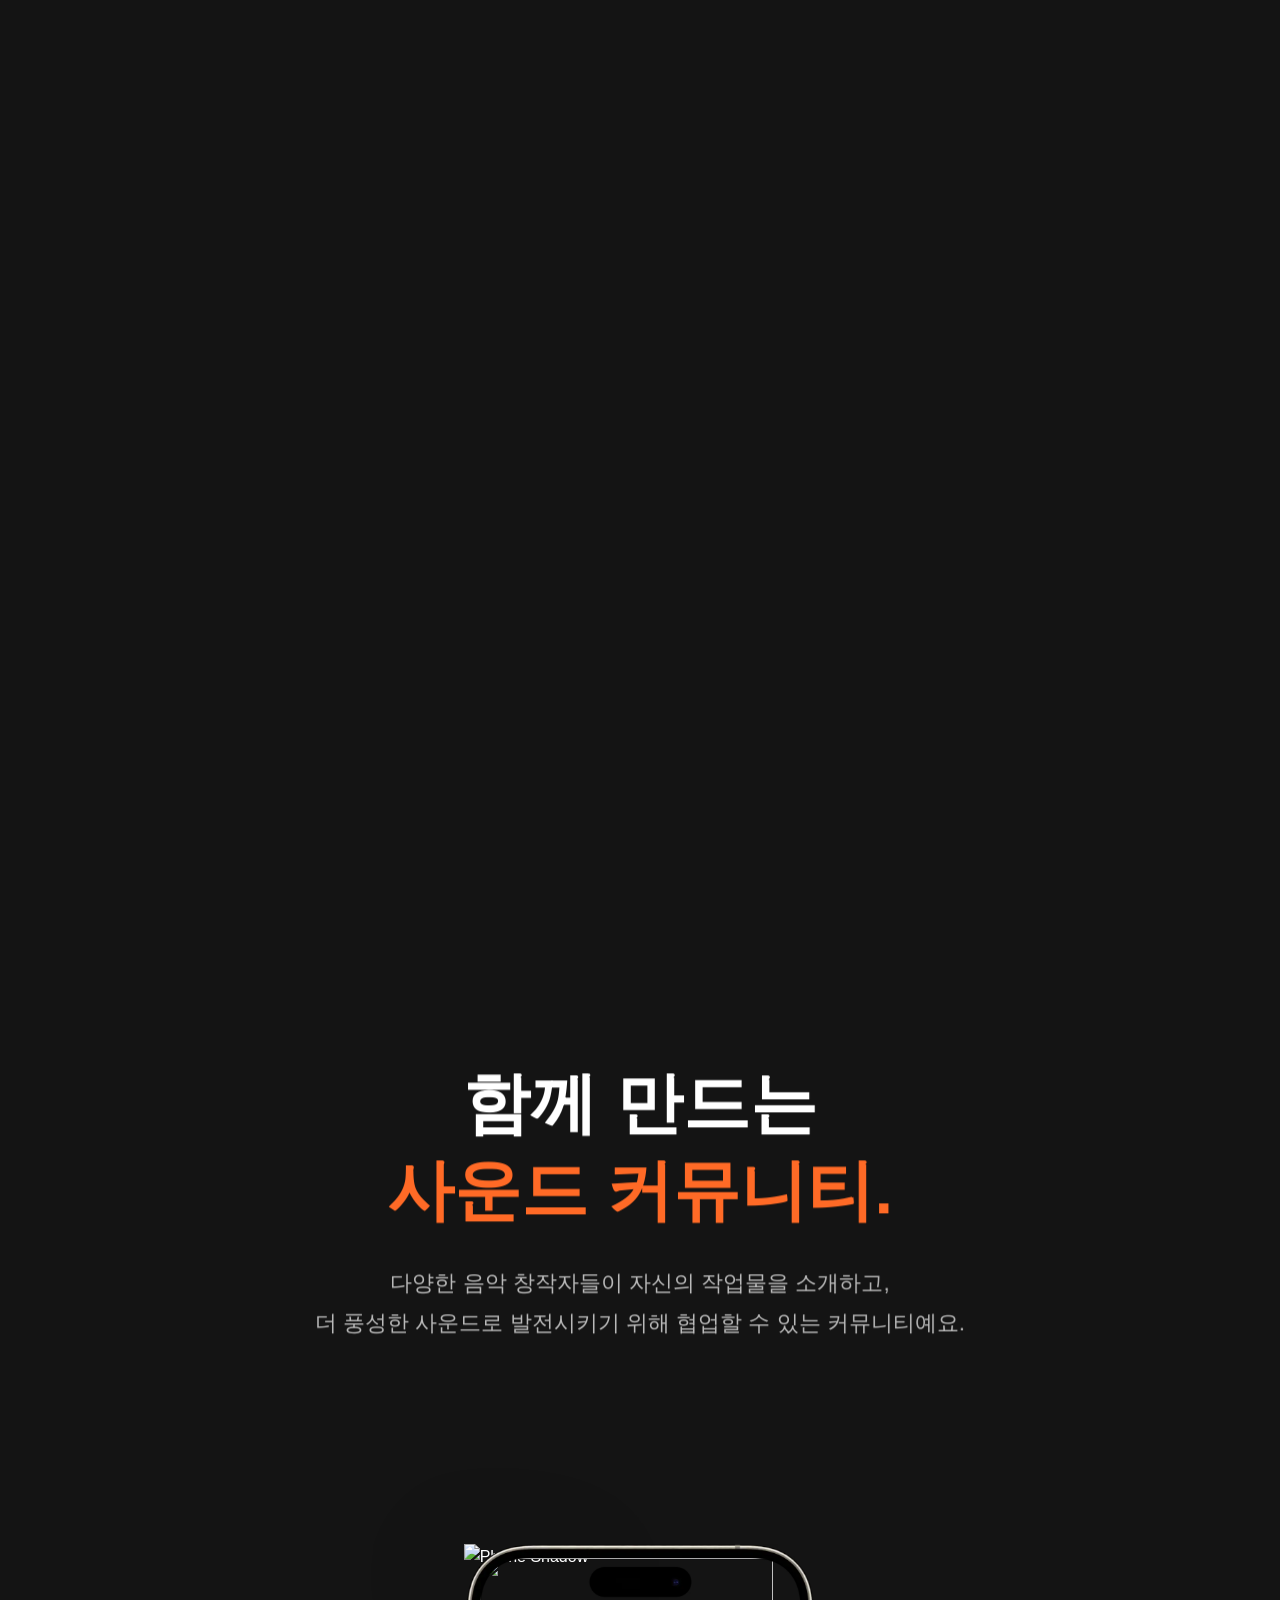
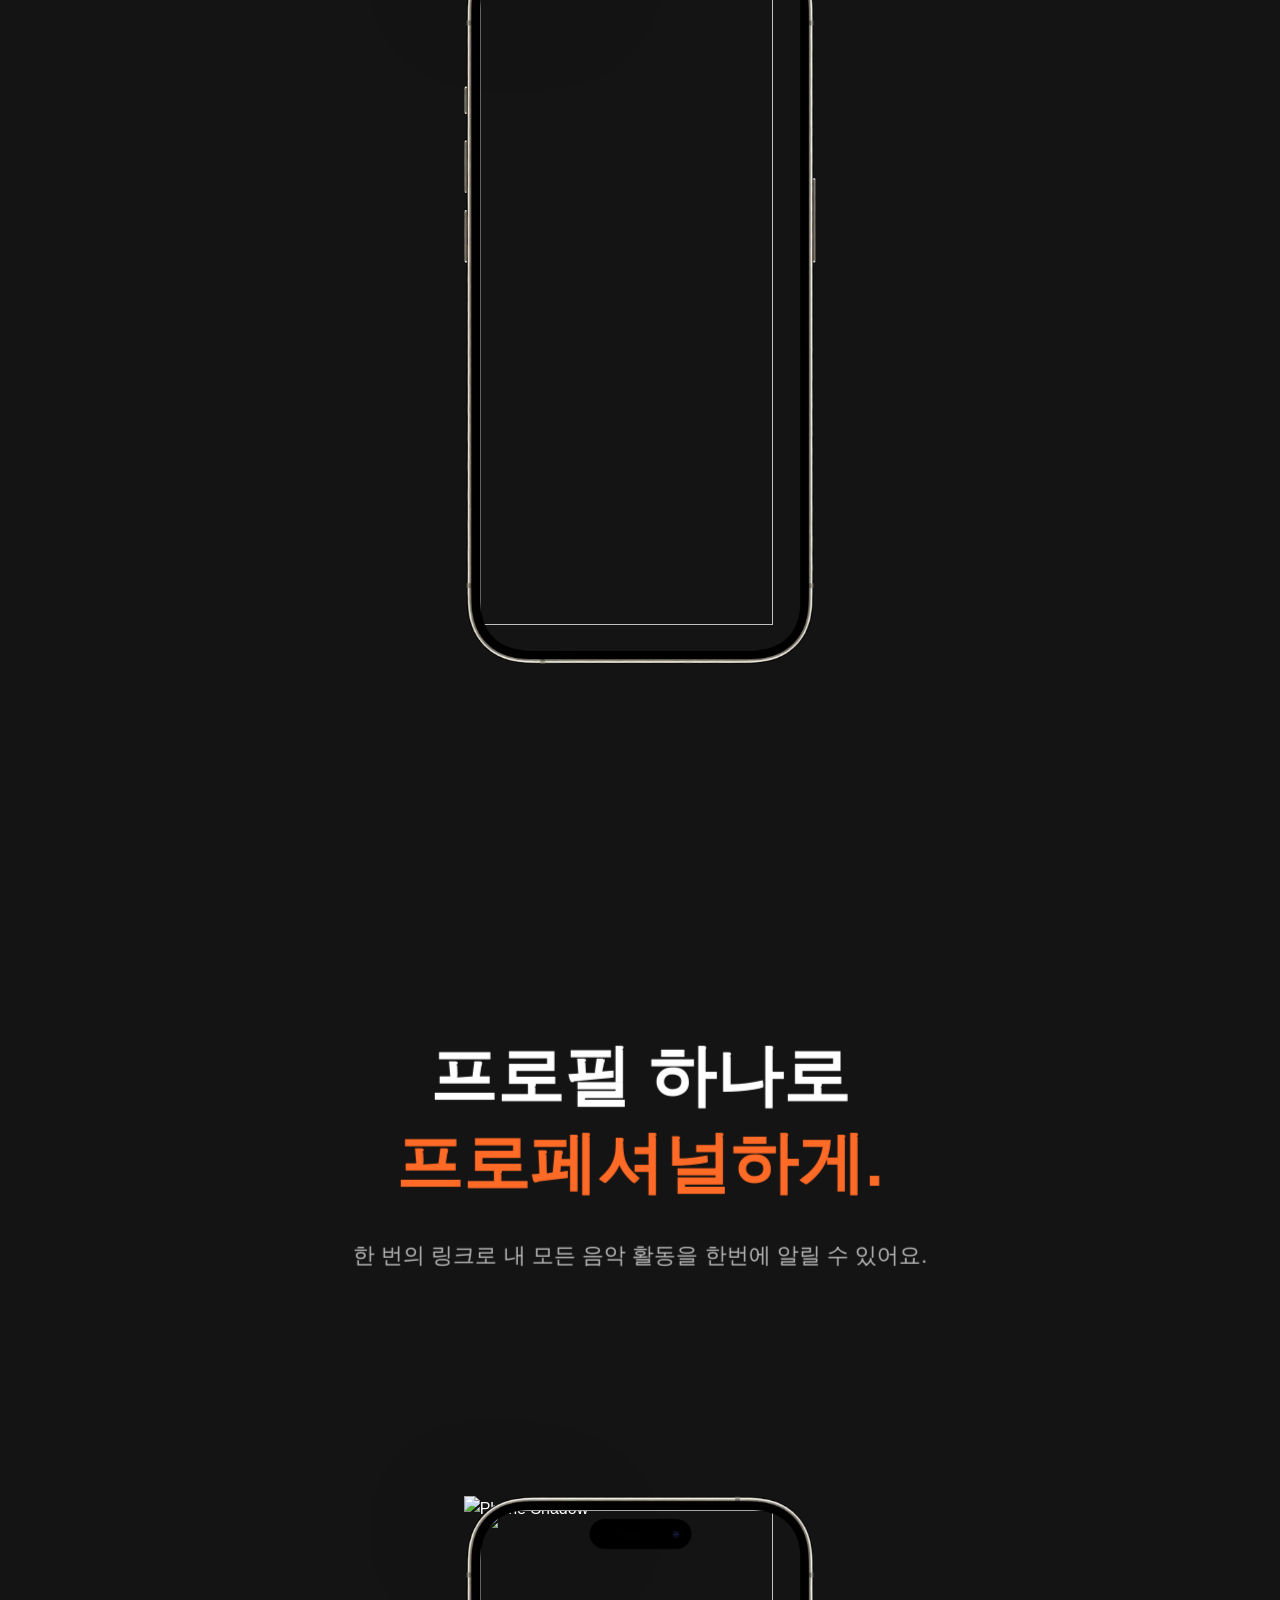
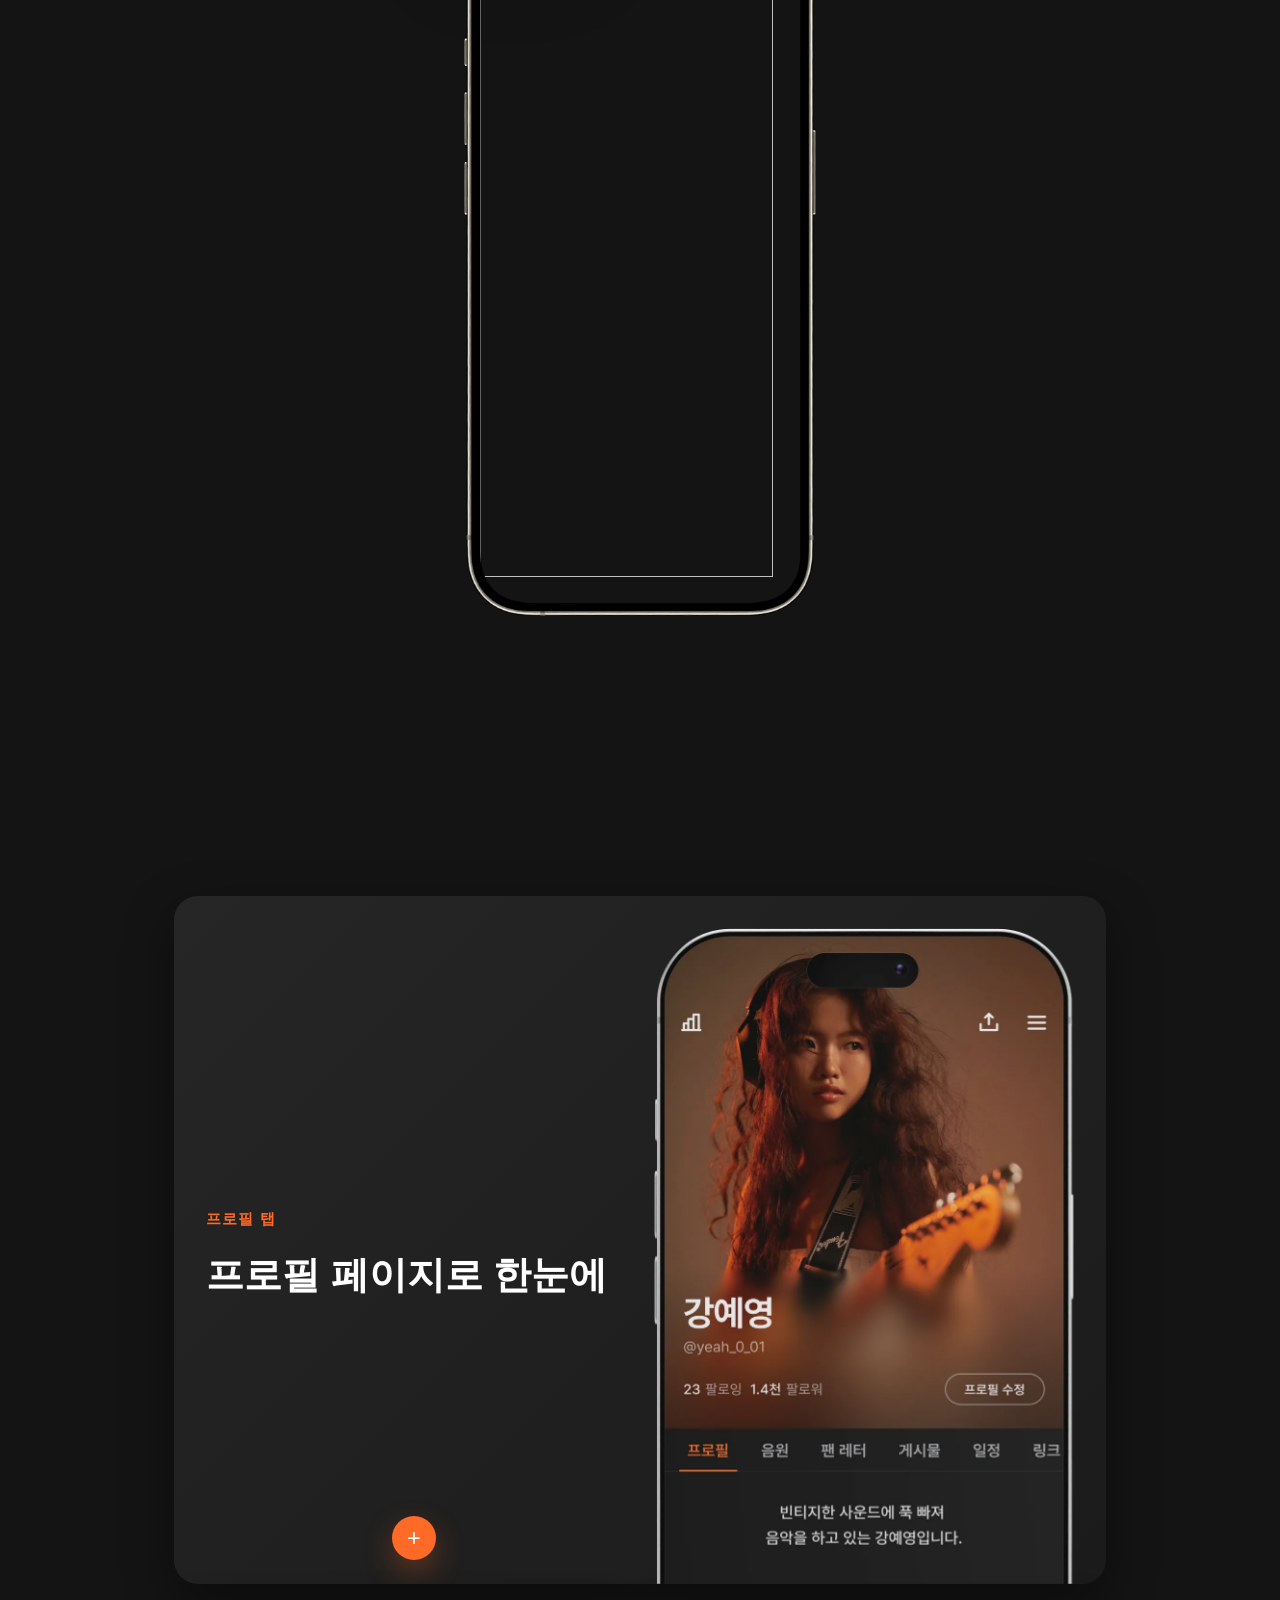
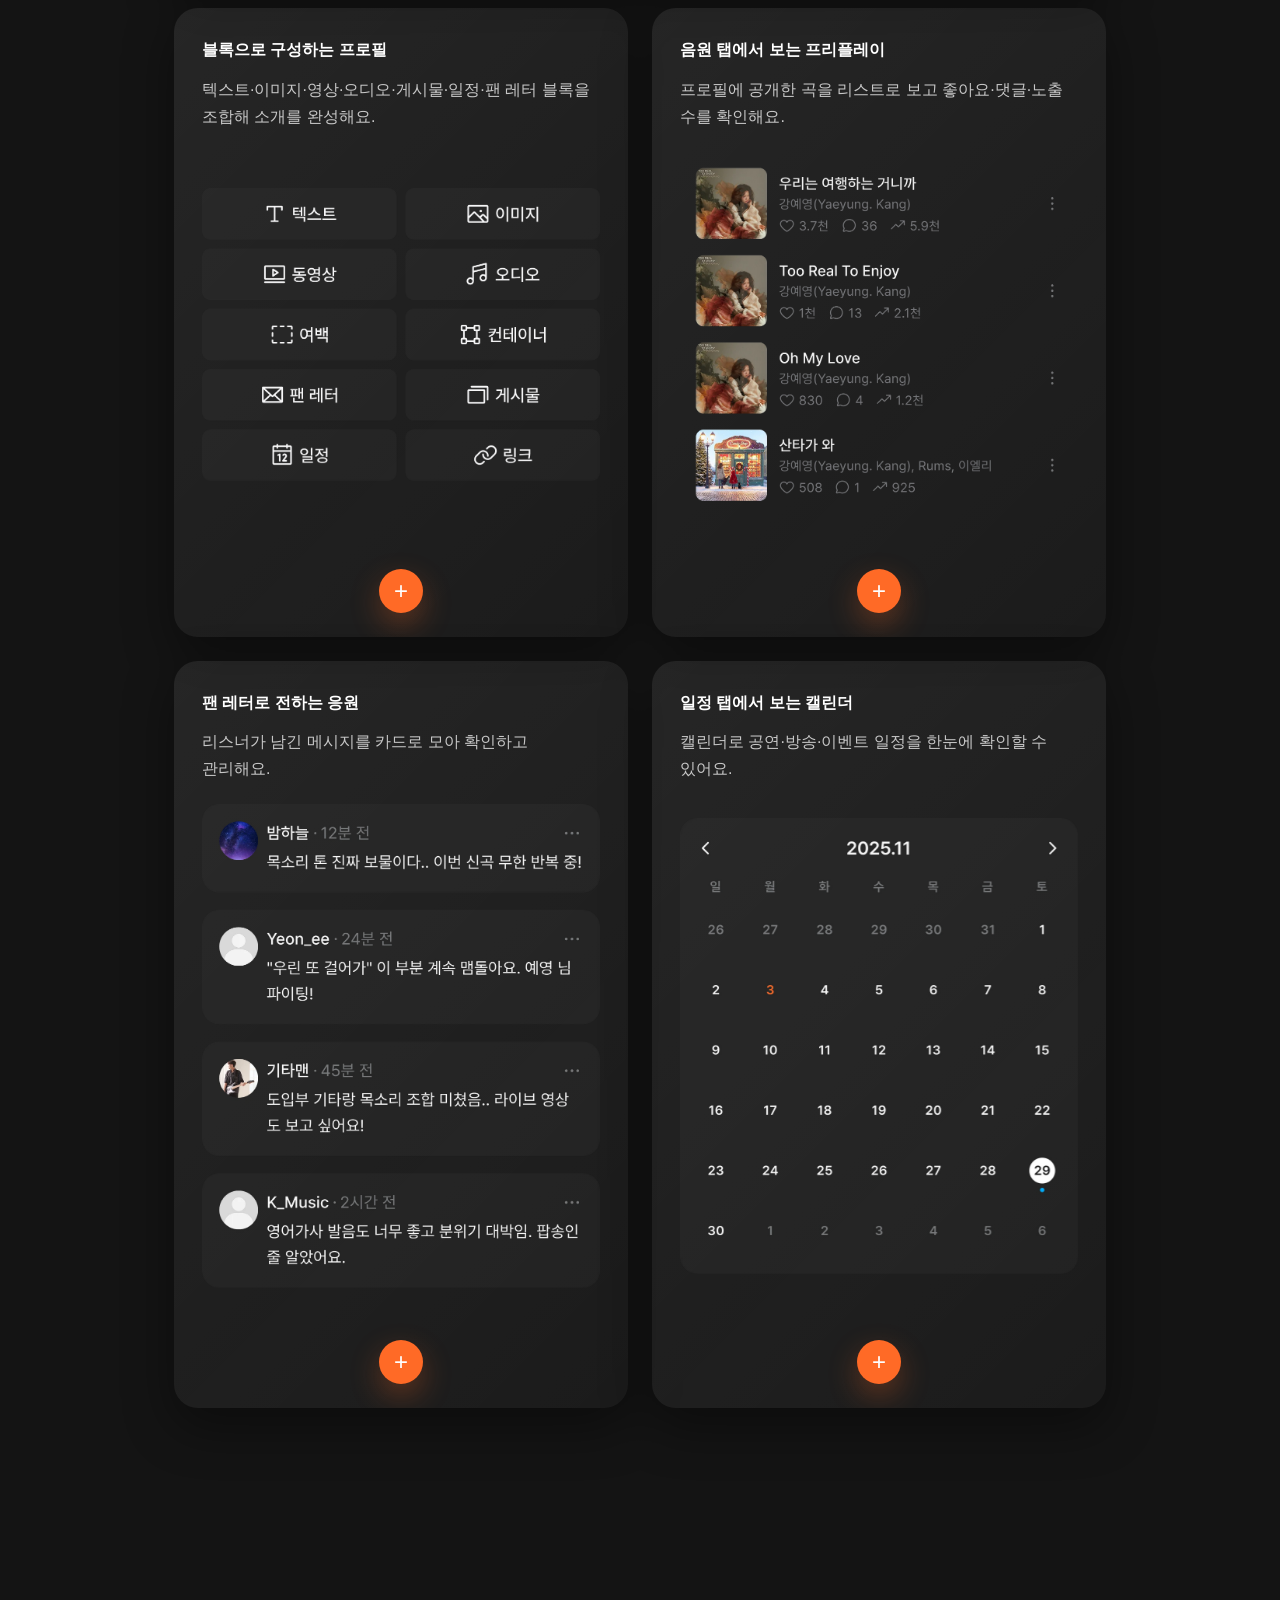
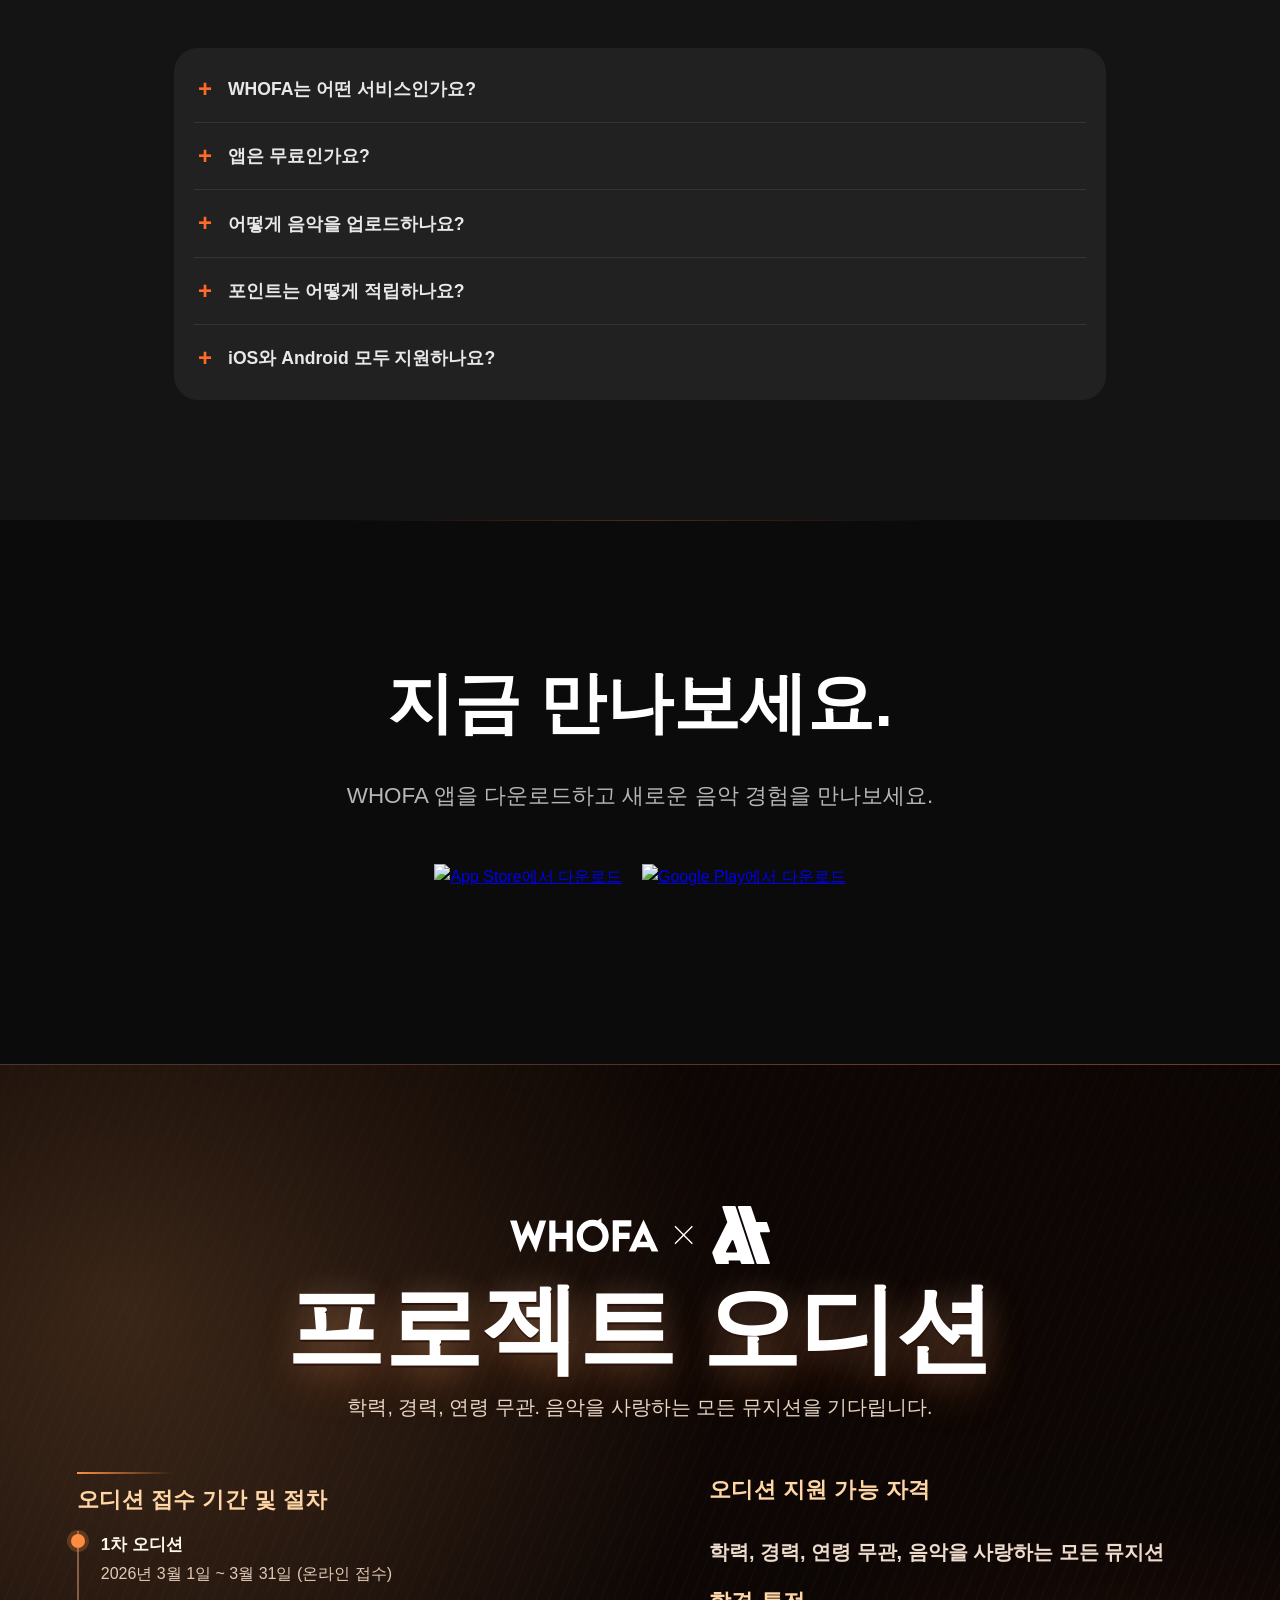
==== commit 7edb47db: "fix: 스크롤시 영상 회색 화면 수정" ====
--- a/index.html
+++ b/index.html
@@ -162,7 +162,7 @@
             loop
             playsinline
             webkit-playsinline
-            preload="metadata"
+            preload="auto"
             src="assets/videos/hero_1.mp4"
             poster="assets/videos/hero_1.webp"
             data-fallback-src="assets/videos/hero_1.webp"
@@ -333,7 +333,7 @@
                 loop
                 playsinline
                 webkit-playsinline
-                preload="metadata"
+                preload="auto"
                 poster="assets/videos/preplay_loop.webp"
                 data-fallback-src="assets/videos/preplay_loop.webp"
                 data-fallback-alt="App Screenshot"
@@ -359,7 +359,7 @@
                 loop
                 playsinline
                 webkit-playsinline
-                preload="metadata"
+                preload="auto"
                 src="assets/videos/hero_5.mp4"
                 poster="assets/videos/hero_5.webp"
                 data-fallback-src="assets/videos/hero_5.webp"
@@ -432,7 +432,7 @@
                 loop
                 playsinline
                 webkit-playsinline
-                preload="metadata"
+                preload="auto"
                 poster="assets/videos/community_loop.webp"
                 data-fallback-src="assets/videos/community_loop.webp"
                 data-fallback-alt="App Screenshot"
@@ -481,7 +481,7 @@
                 loop
                 playsinline
                 webkit-playsinline
-                preload="metadata"
+                preload="auto"
                 poster="assets/videos/profile_loop.webp"
                 data-fallback-src="assets/videos/profile_loop.webp"
                 data-fallback-alt="App Screenshot"
--- a/css/style.css
+++ b/css/style.css
@@ -7,7 +7,7 @@
 }
 
 :root {
-  --intro-section-bg: #000000;
+  --intro-section-bg: #141414;
   --accent-orange: #ff6a26;
   --accent-yellow: #f6c453;
   --accent-green: #39d98a;
@@ -21,7 +21,7 @@
 
 html {
   scroll-behavior: auto;
-  background-color: #000000;
+  background-color: #1a1a1a;
 }
 
 body {
@@ -30,7 +30,7 @@
     -apple-system,
     BlinkMacSystemFont,
     sans-serif;
-  background-color: #000000;
+  background-color: #1a1a1a;
   color: #ffffff;
   line-height: 1.6;
   overflow-x: hidden;
@@ -234,7 +234,7 @@
   width: 100%;
   height: 100%;
   z-index: 1;
-  background: #000000;
+  background: #0a0a0a;
   border-radius: 32px;
   overflow: hidden;
   will-change: opacity;
@@ -269,10 +269,31 @@
   -webkit-transform: translateZ(0);
   backface-visibility: hidden;
   -webkit-backface-visibility: hidden;
-  background-color: #000000;
-  background-size: cover;
-  background-position: center;
-  background-repeat: no-repeat;
+}
+
+.loop-poster-guard {
+  position: absolute;
+  pointer-events: none;
+  user-select: none;
+  -webkit-user-select: none;
+  -webkit-user-drag: none;
+  opacity: 0;
+  visibility: hidden;
+  transition: opacity 0.4s ease-out;
+  transform: translateZ(0);
+  -webkit-transform: translateZ(0);
+  backface-visibility: hidden;
+  -webkit-backface-visibility: hidden;
+  will-change: opacity;
+}
+
+.loop-poster-guard--hero {
+  top: 0;
+  left: 0;
+  width: 100%;
+  height: 100%;
+  object-fit: cover;
+  z-index: 2;
 }
 
 .video-container .hero-media.is-active {
@@ -303,7 +324,7 @@
   left: 0;
   width: 100%;
   height: 100%;
-  background: #000000;
+  background: #0a0a0a;
   z-index: -1;
 }
 
@@ -622,6 +643,17 @@
   -webkit-backface-visibility: hidden;
 }
 
+.loop-poster-guard--phone {
+  top: 1.9%;
+  left: 4.5%;
+  width: 91.2%;
+  height: 96.3%;
+  object-fit: cover;
+  object-position: center;
+  border-radius: 4%;
+  z-index: 1;
+}
+
 .phone-silhouette {
   position: absolute;
   top: 0;
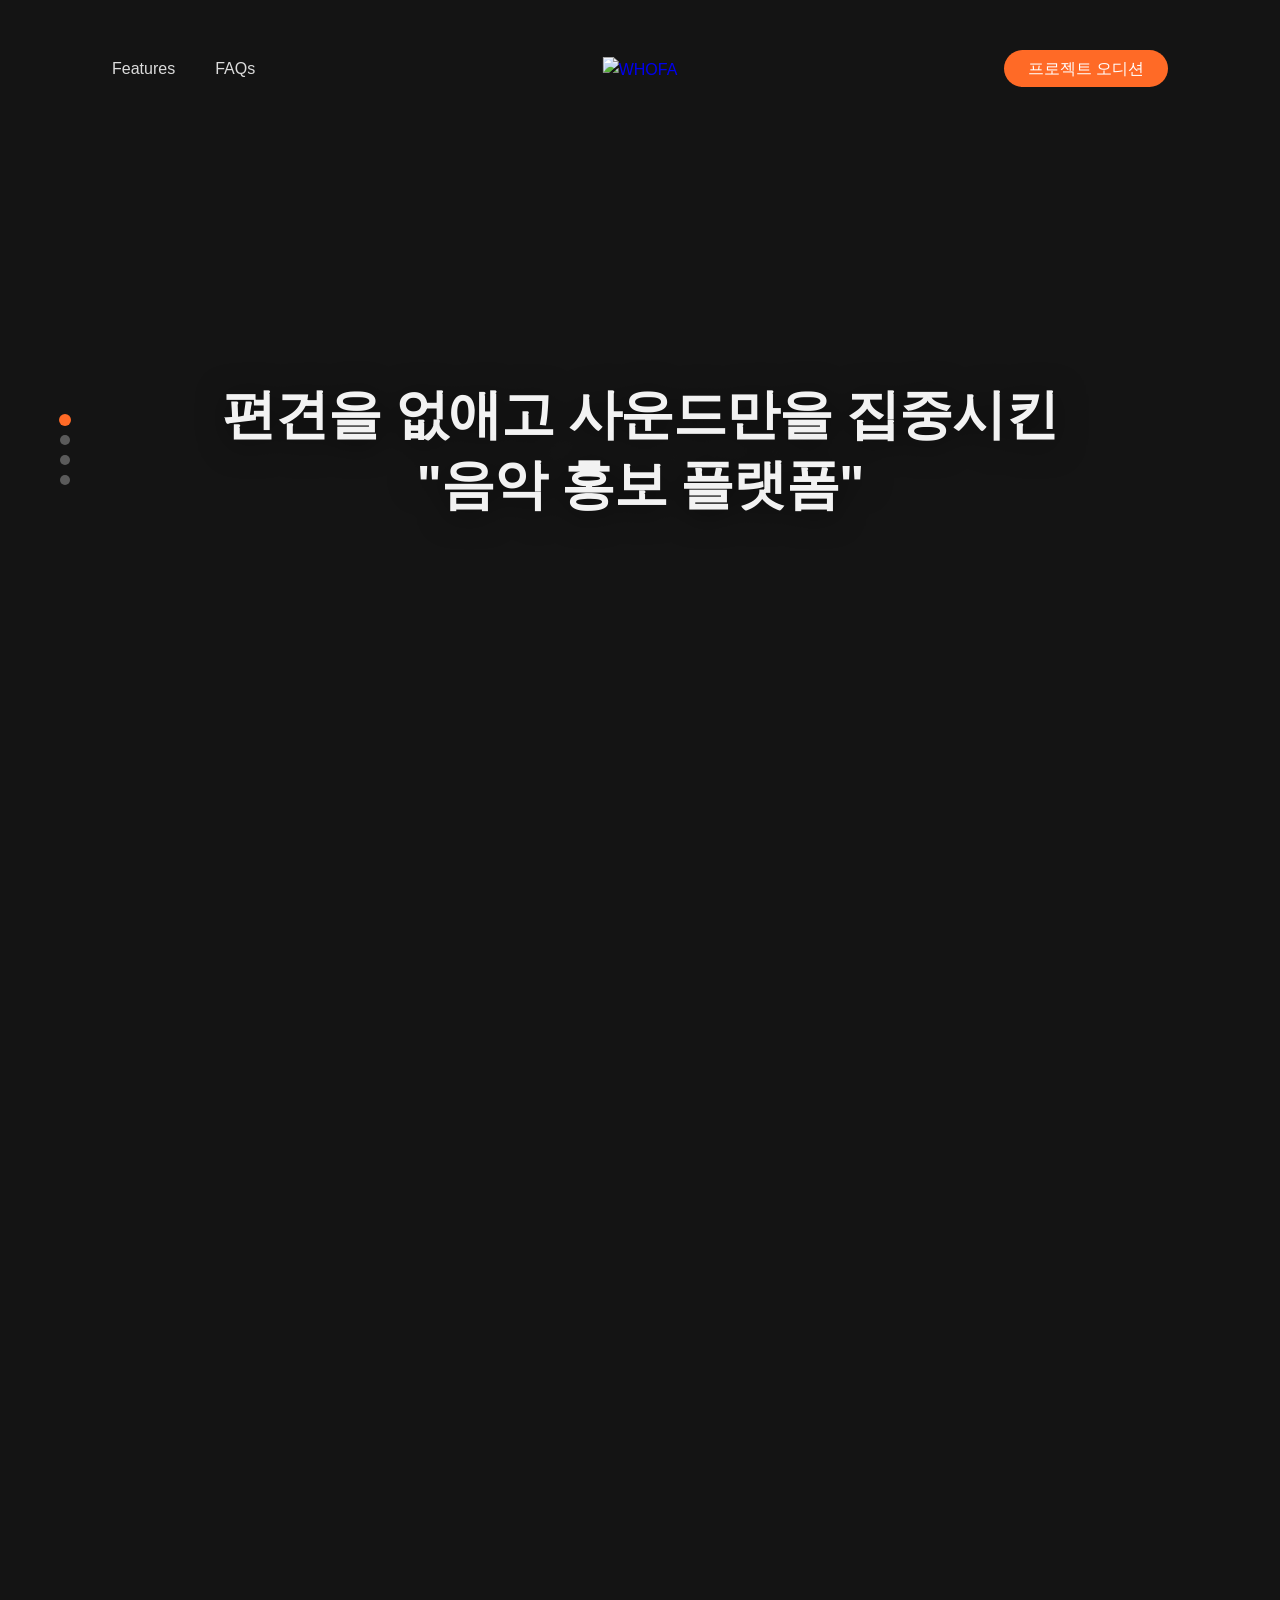
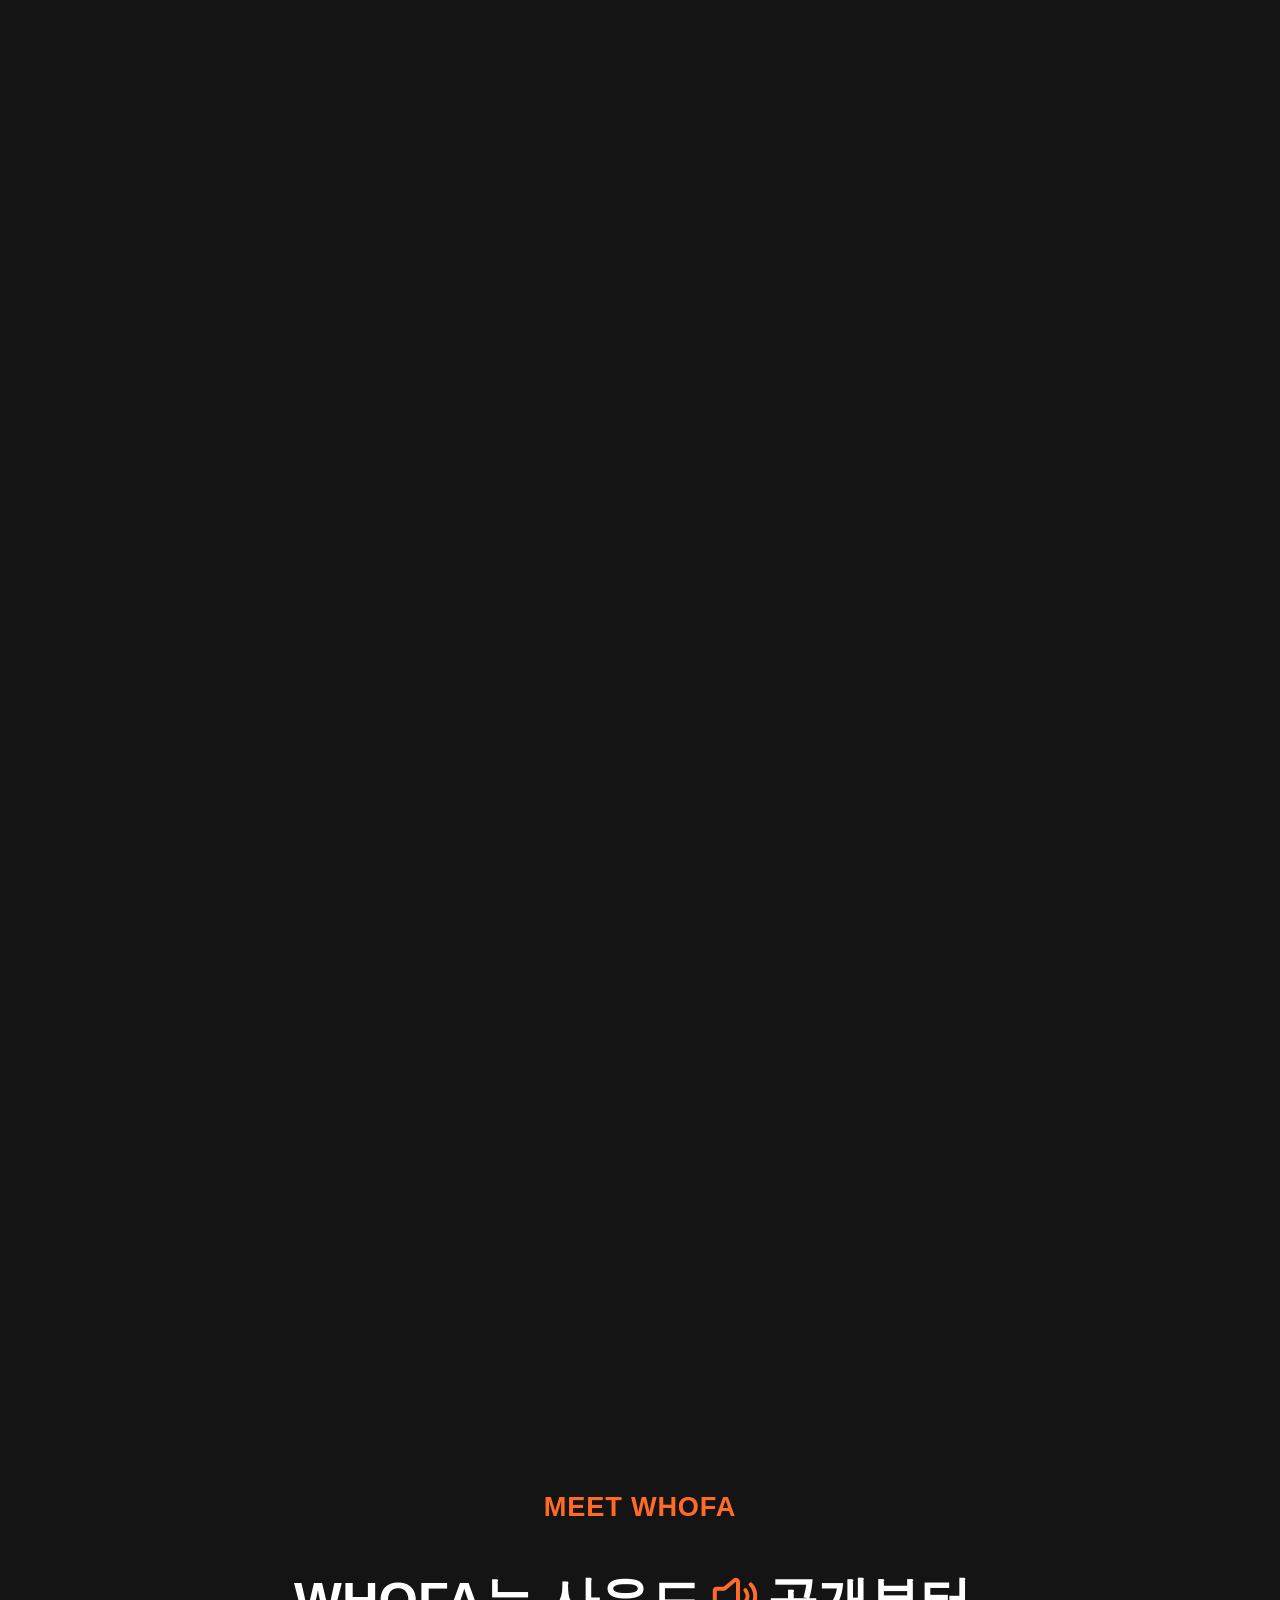
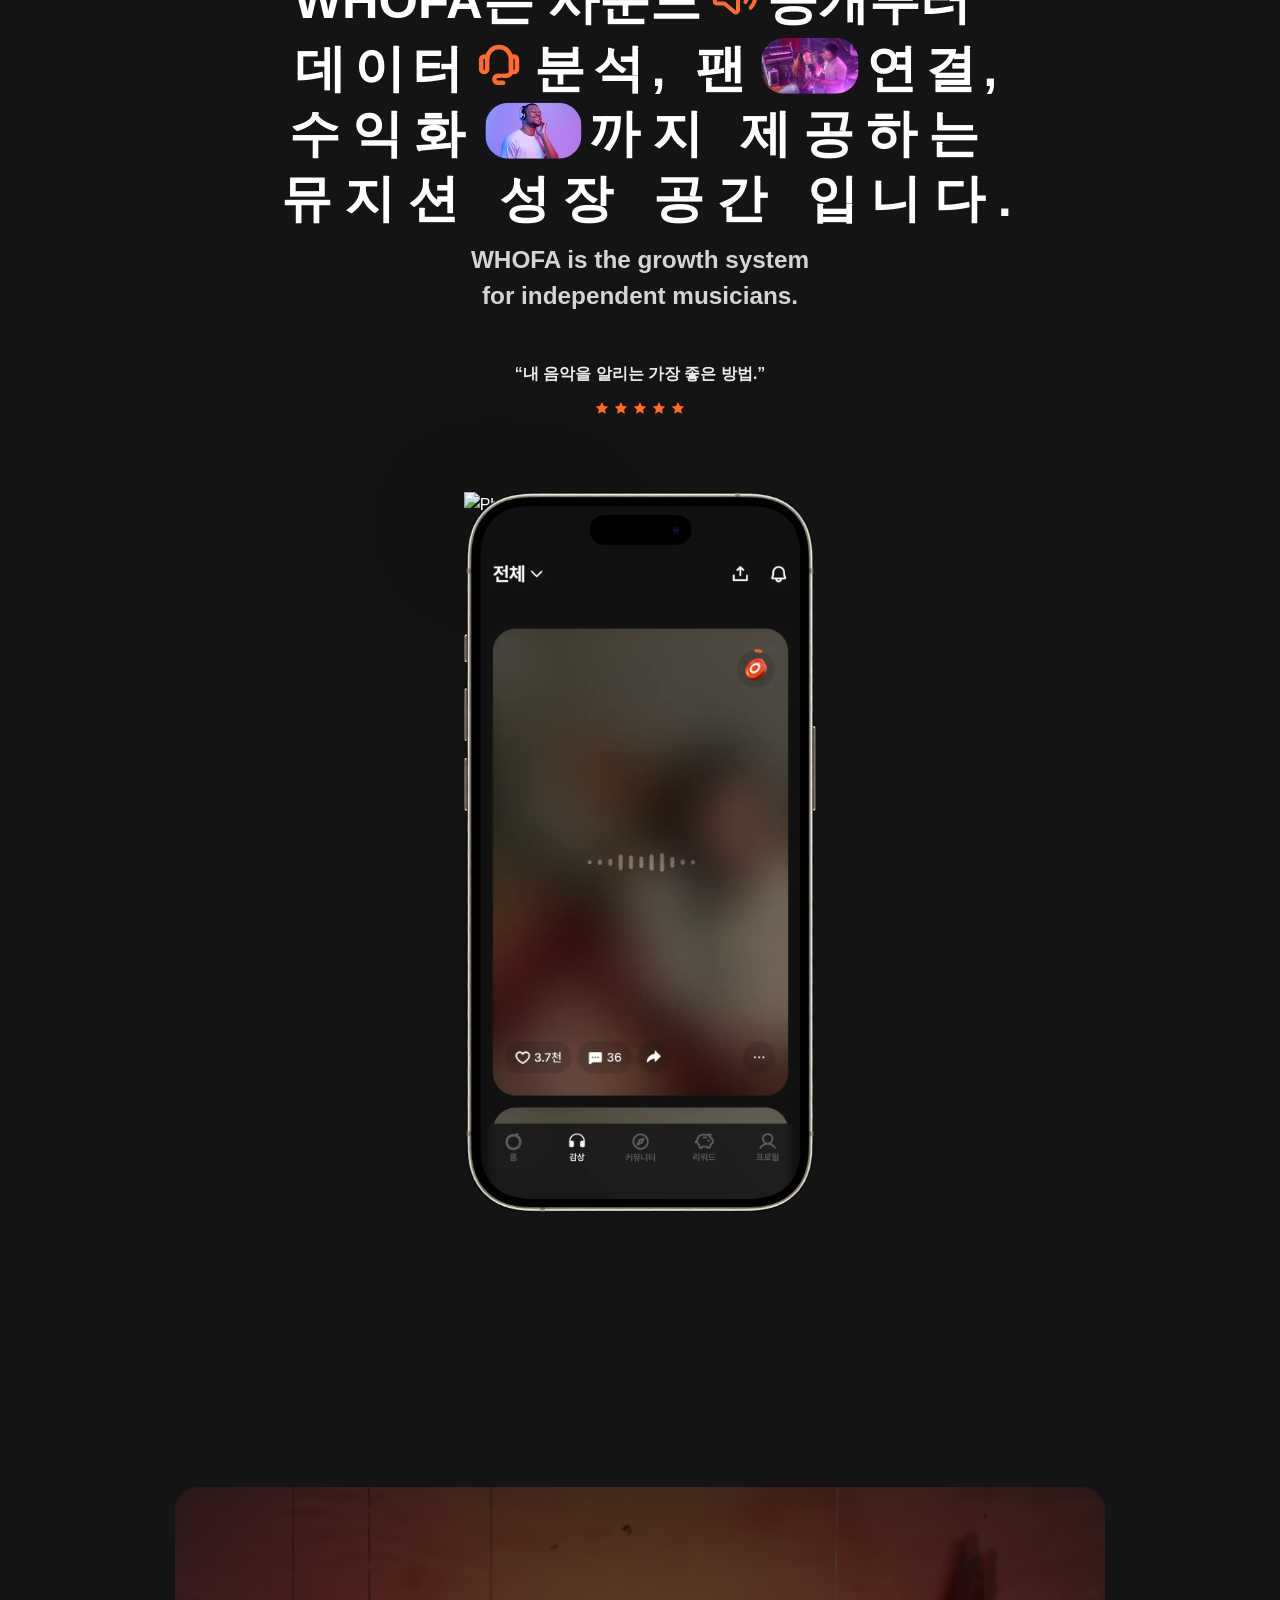
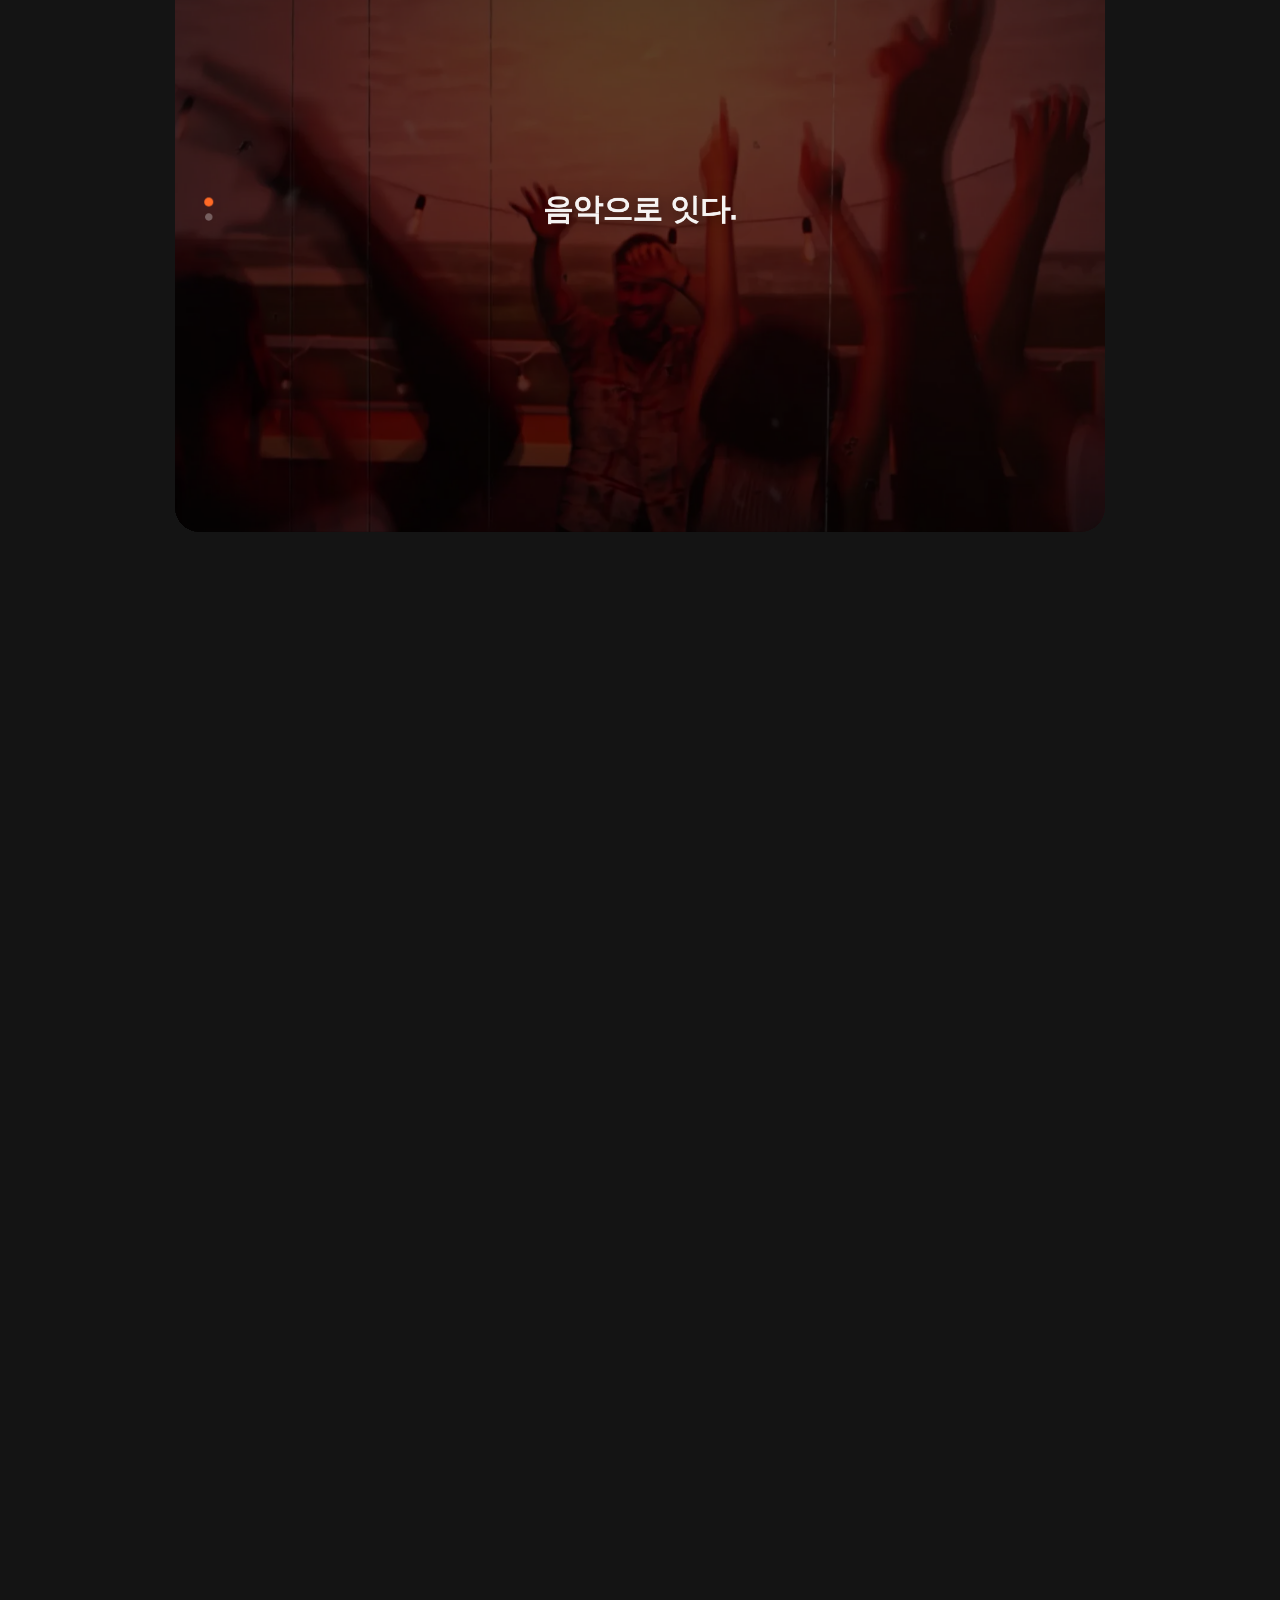
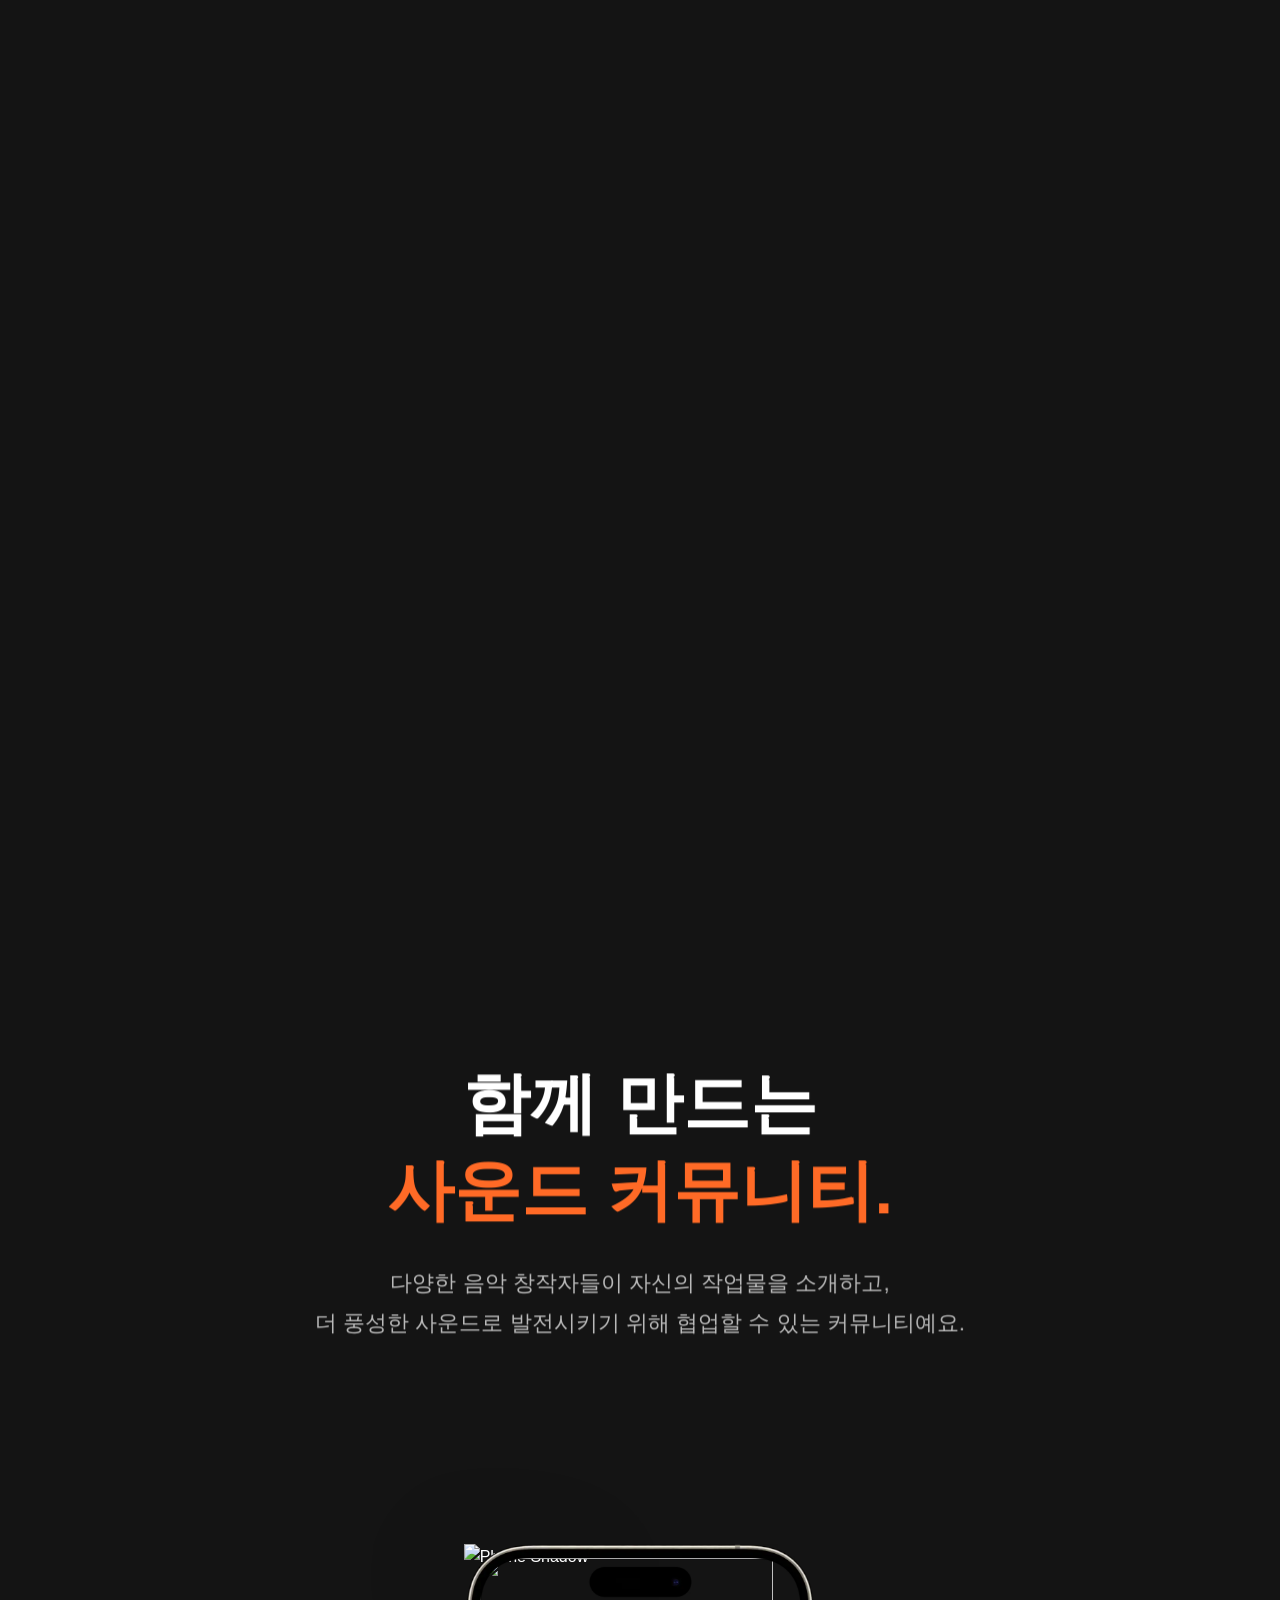
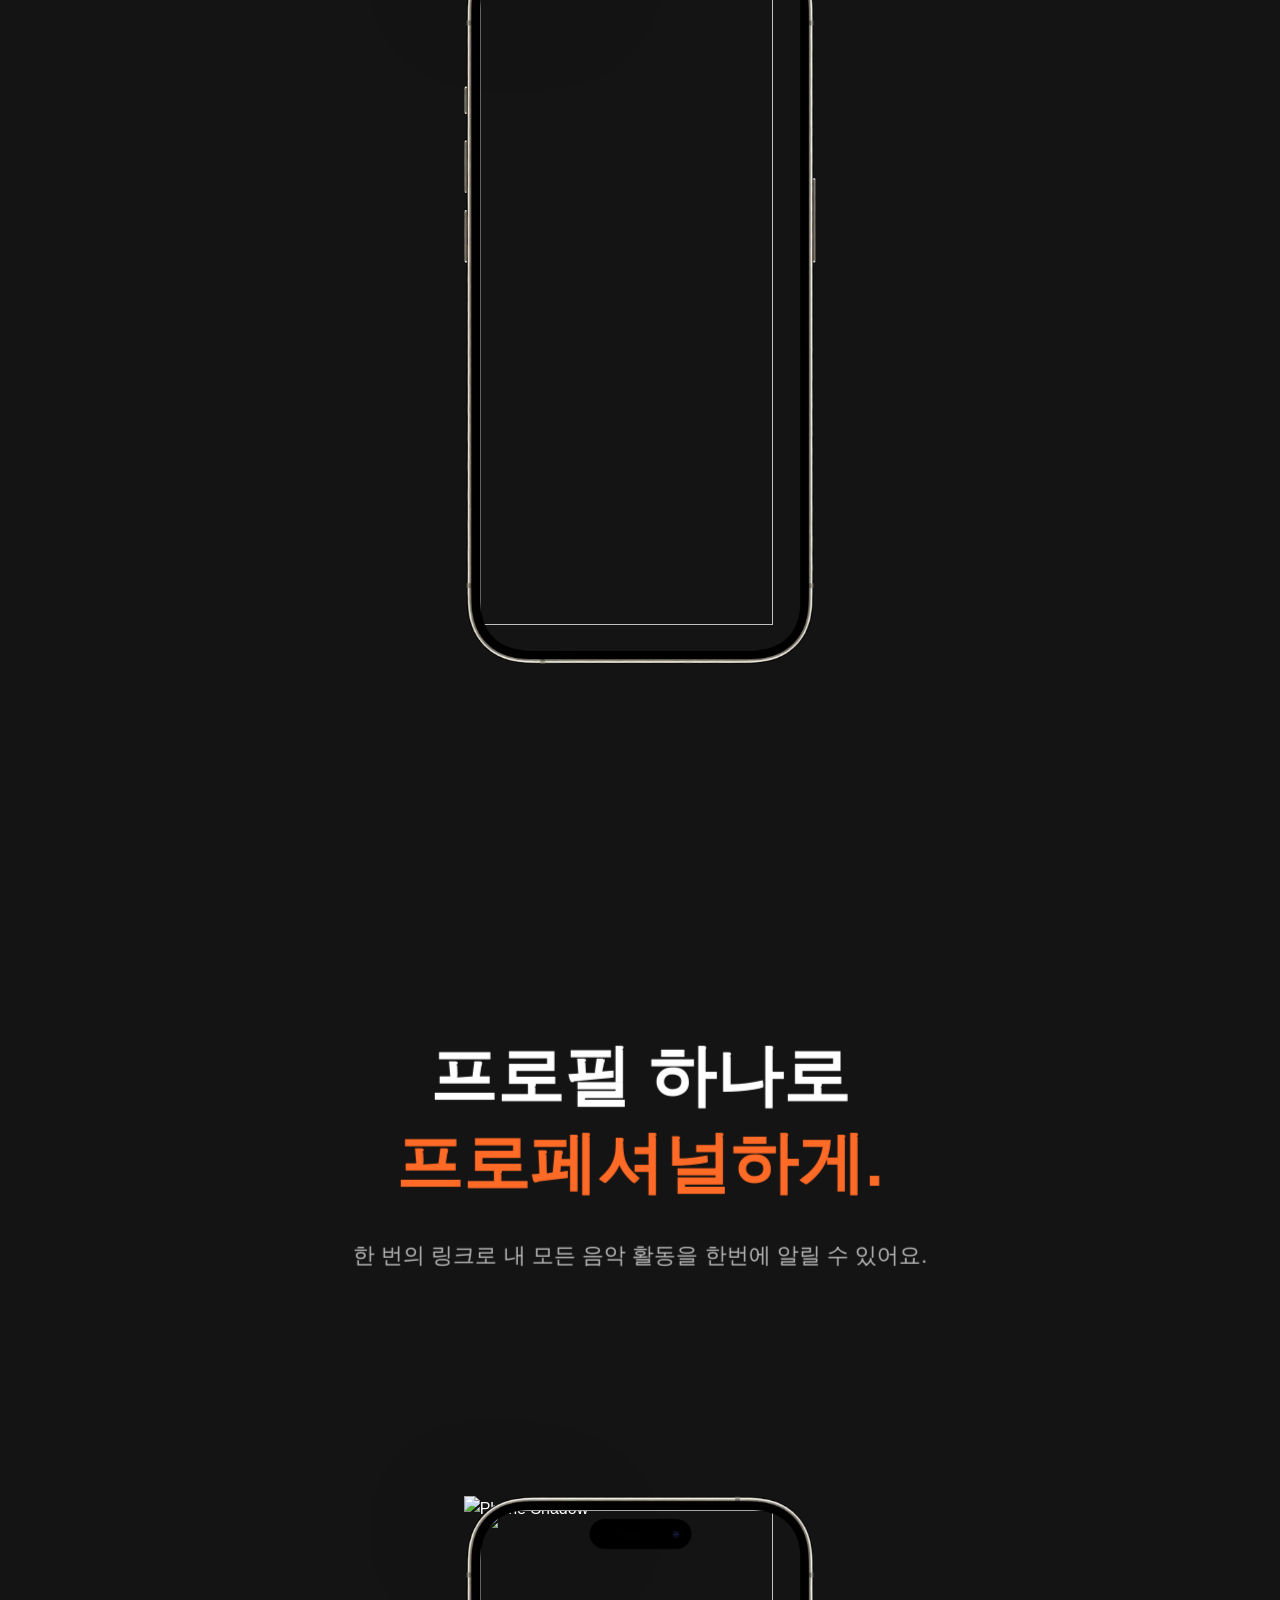
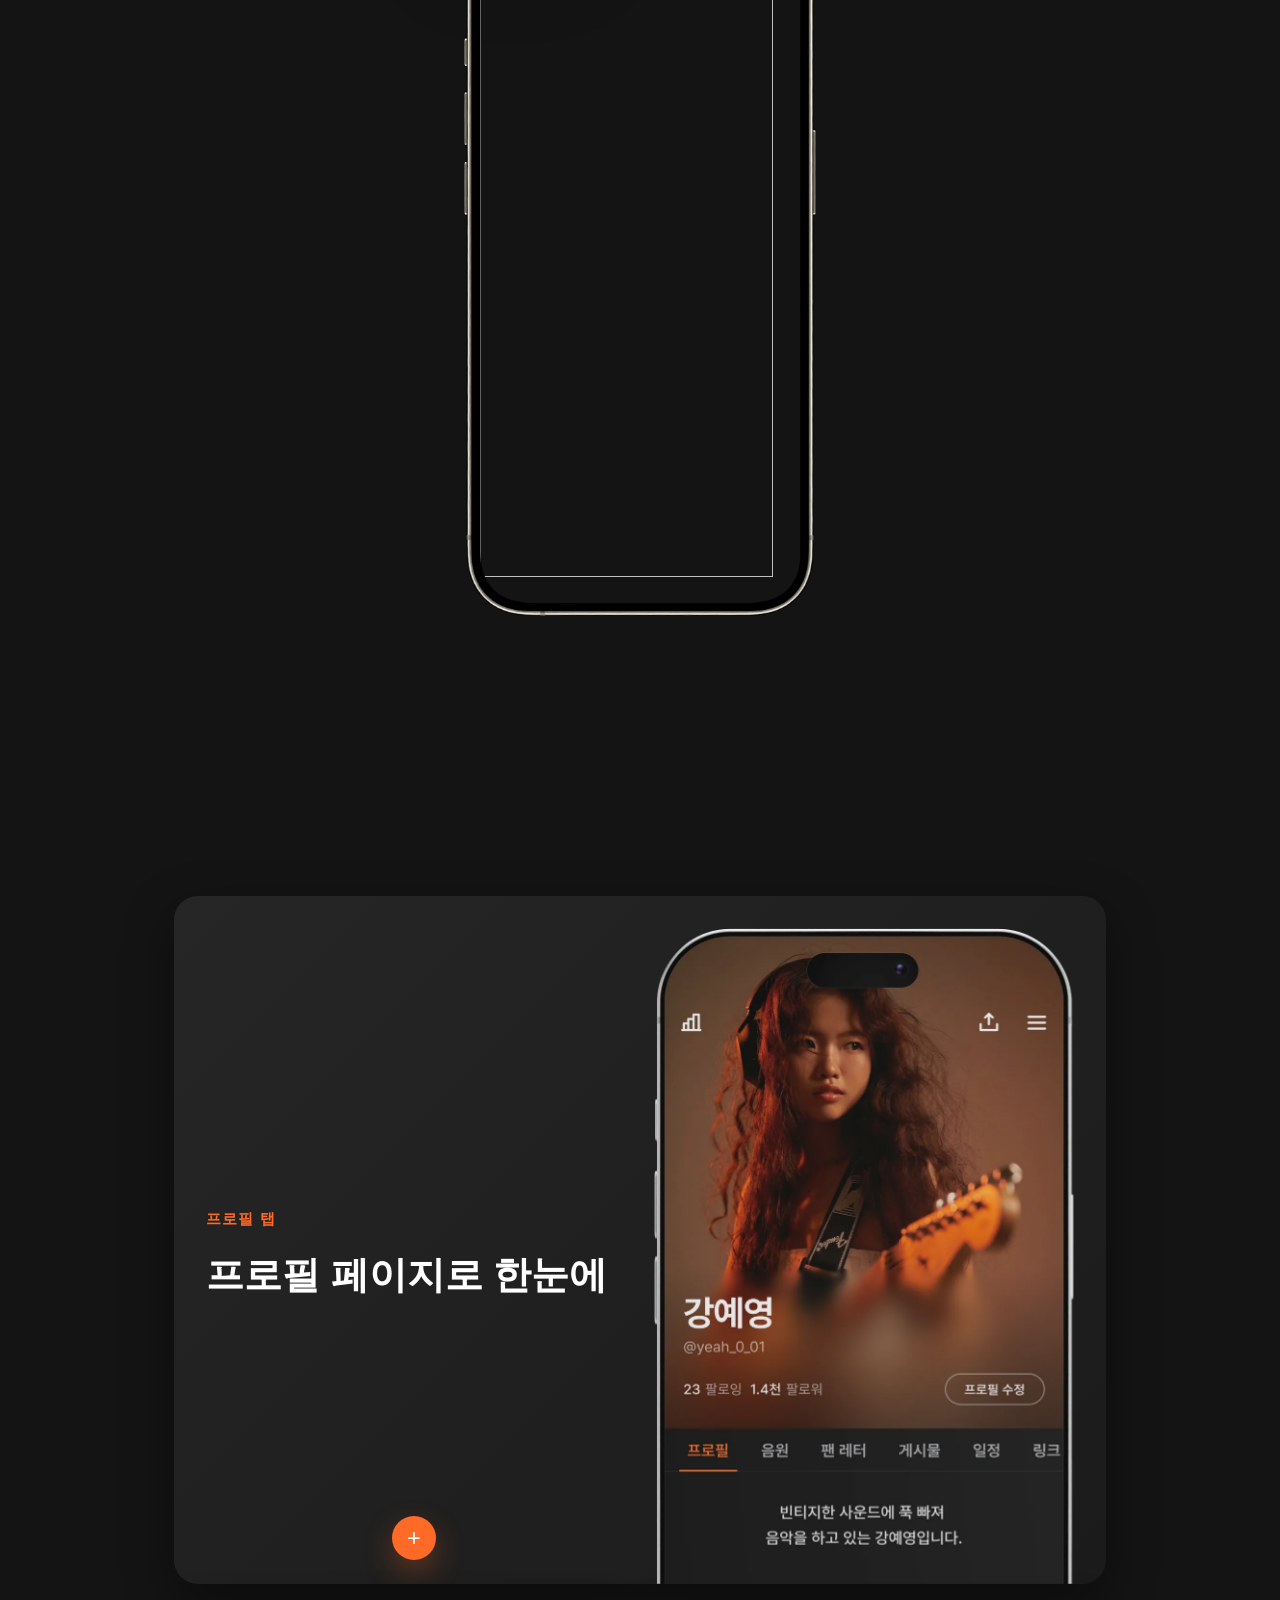
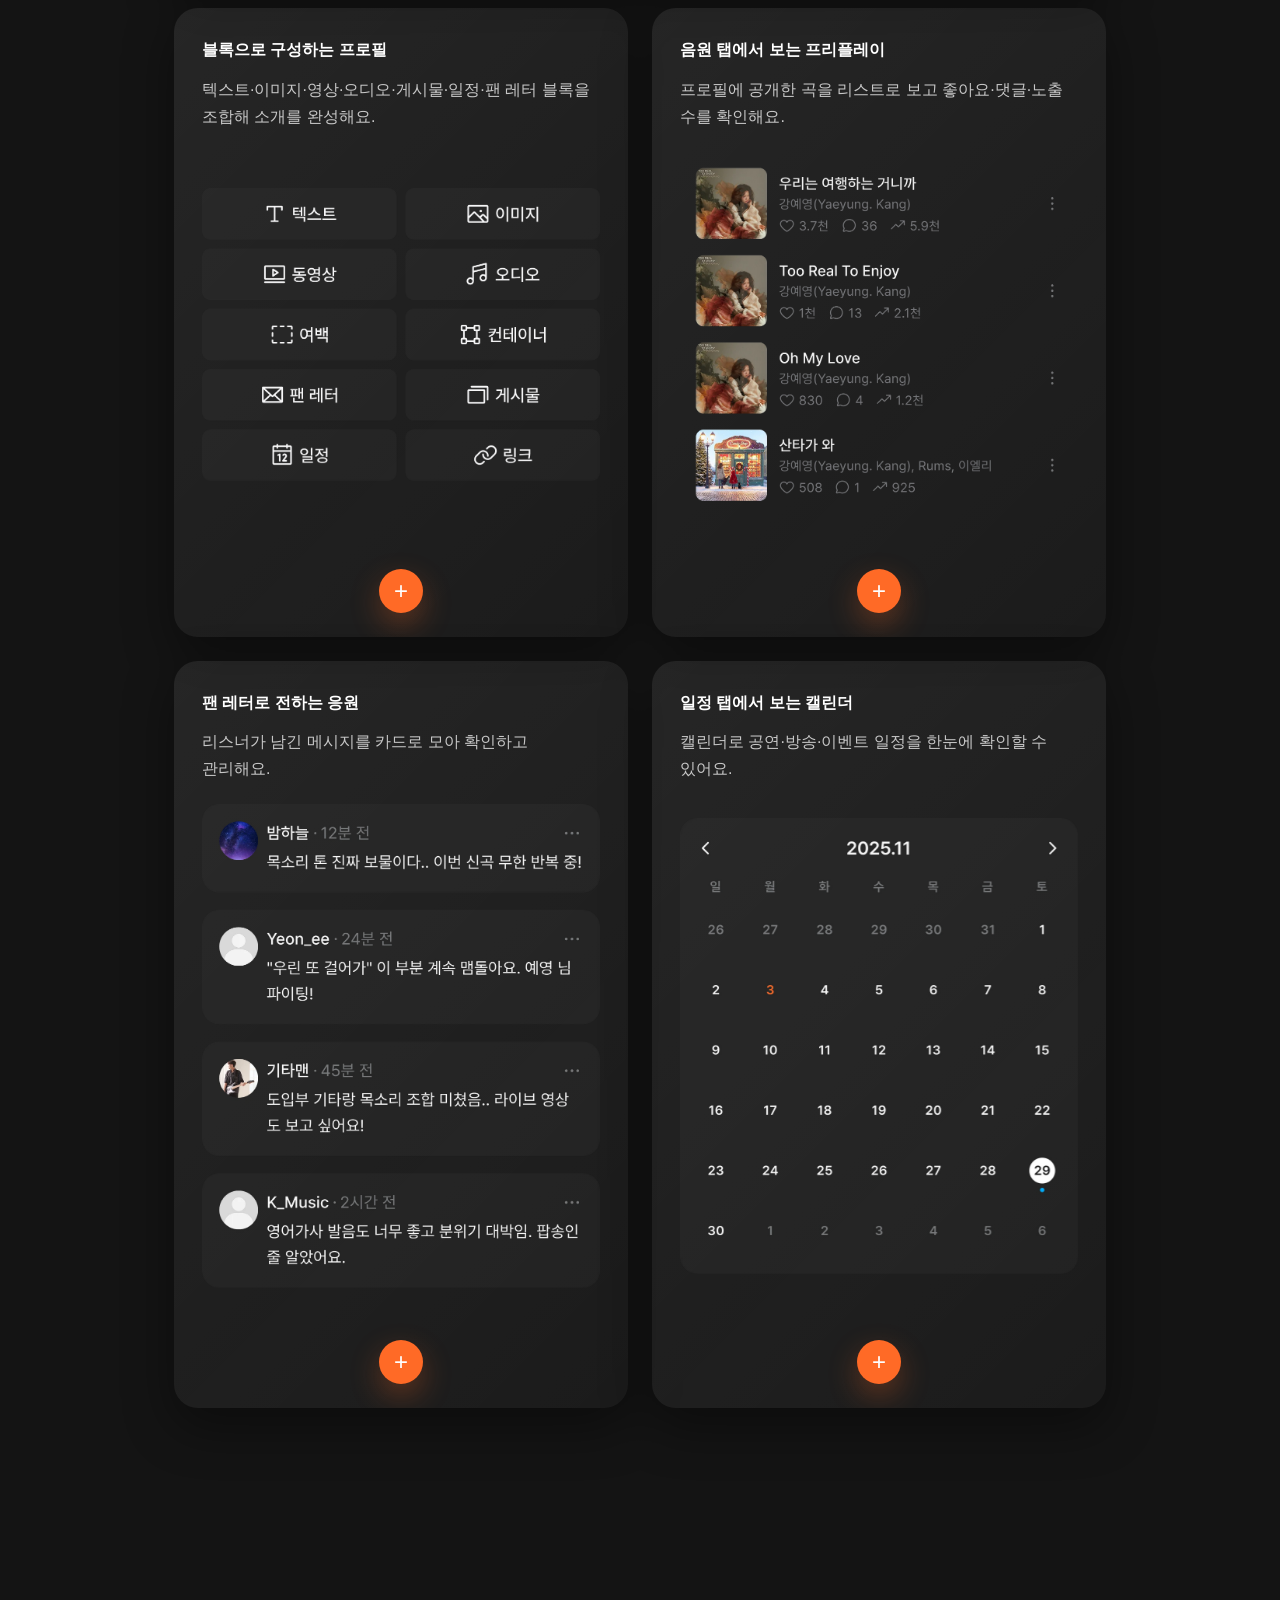
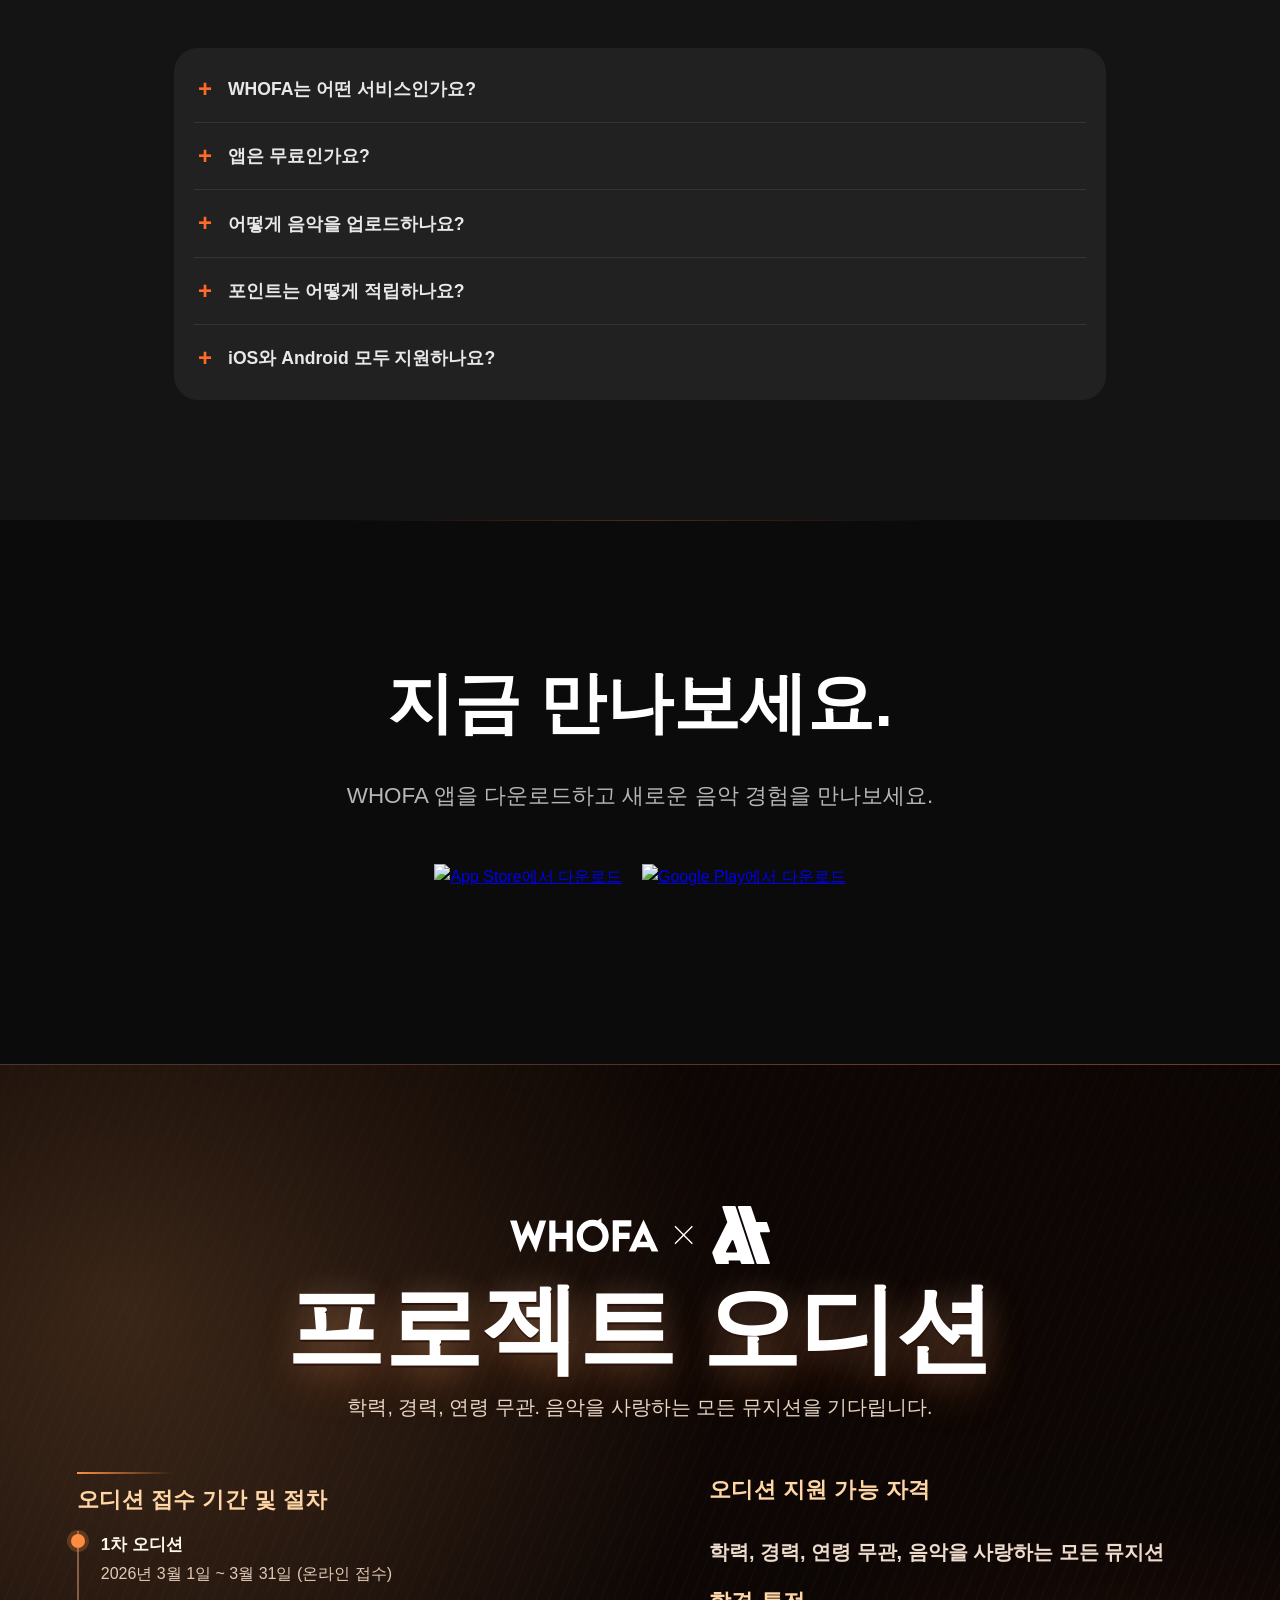
==== commit 71c7b052: "fix: text 변경" ====
--- a/index.html
+++ b/index.html
@@ -176,14 +176,13 @@
         <div class="hero-text-flow">
           <div class="hero-text" data-index="0">
             <p class="hero-quote">
-              매년 1억곡이 묻히는<br />
-              글로벌 음악 시장속에서
+              편견을 없애고 사운드만을 집중시킨<br />
+              "음악 홍보 플랫폼"
             </p>
           </div>
           <div class="hero-text" data-index="1">
             <p class="hero-quote">
-              WHOFA는<br />
-              음원만을 공개하는 곳은 아닙니다!
+              새로운 방식으로 음악을 연결하는<br />"크리에이티브 랩"
             </p>
           </div>
           <div class="hero-text" data-index="2">
@@ -205,7 +204,8 @@
           <div class="hero-text" data-index="3">
             <p class="hero-quote">
               WHOFA는<br />
-              인디 뮤지션을 위한 새로운 기준을 <br />만들어갑니다.
+              음악 홍보를 위한 새로운 기준을<br />
+              만들어갑니다.
             </p>
           </div>
         </div>
--- a/css/style.css
+++ b/css/style.css
@@ -313,7 +313,7 @@
   width: 100%;
   height: 100%;
   background: rgba(0, 0, 0, 0.6);
-  z-index: 3;
+  z-index: 4;
   pointer-events: none;
 }
 
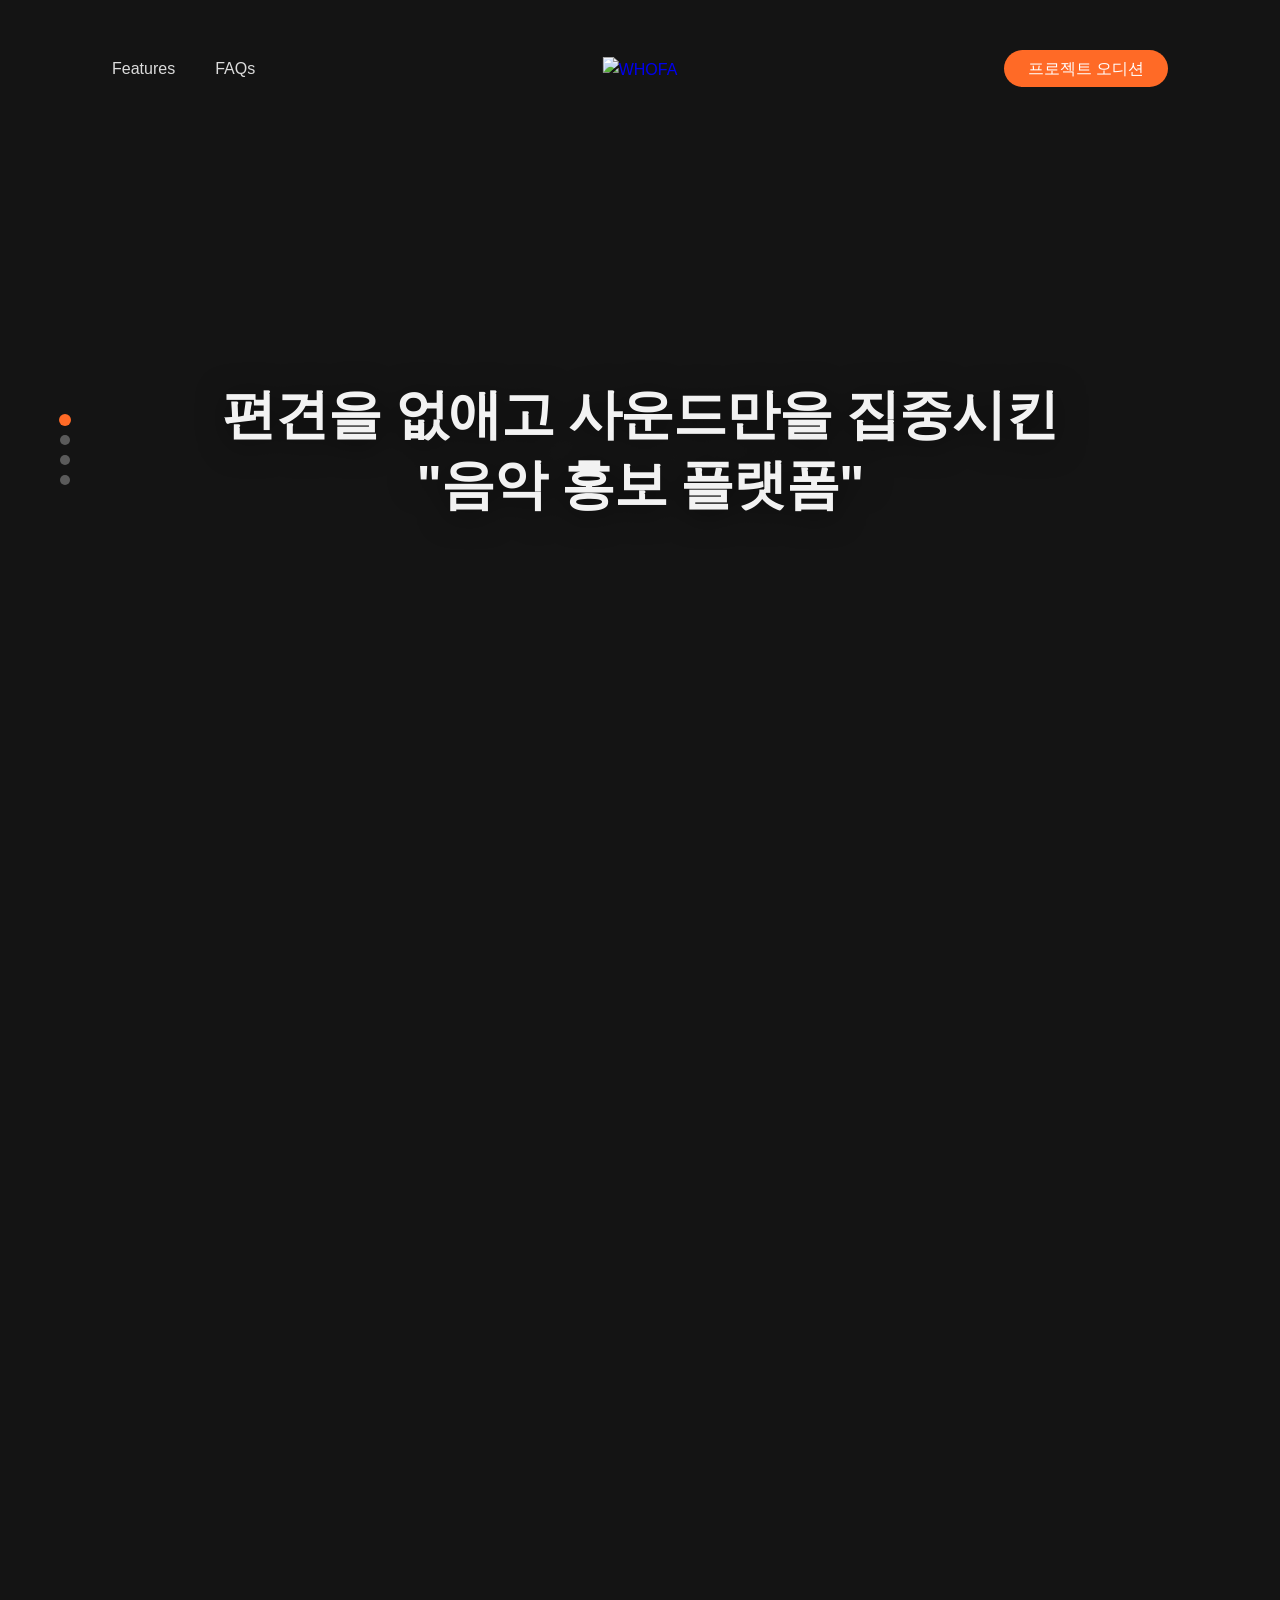
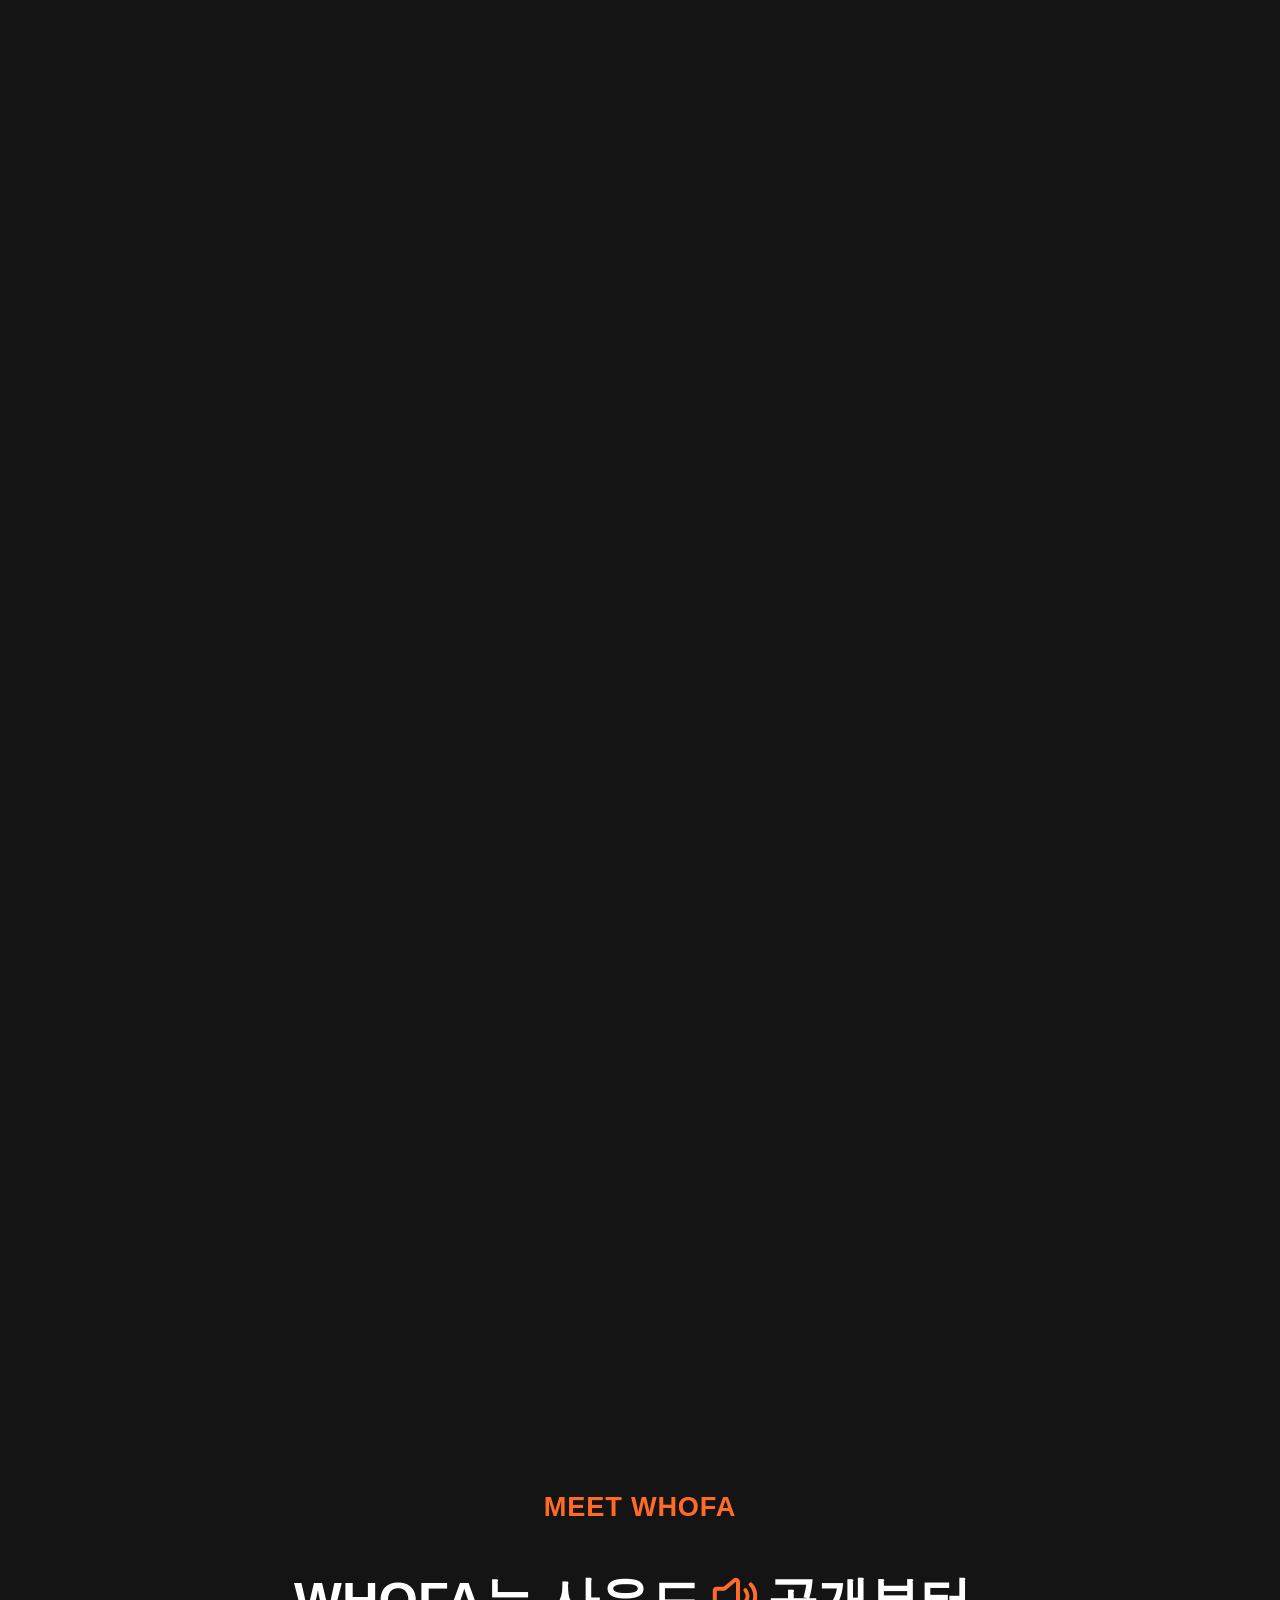
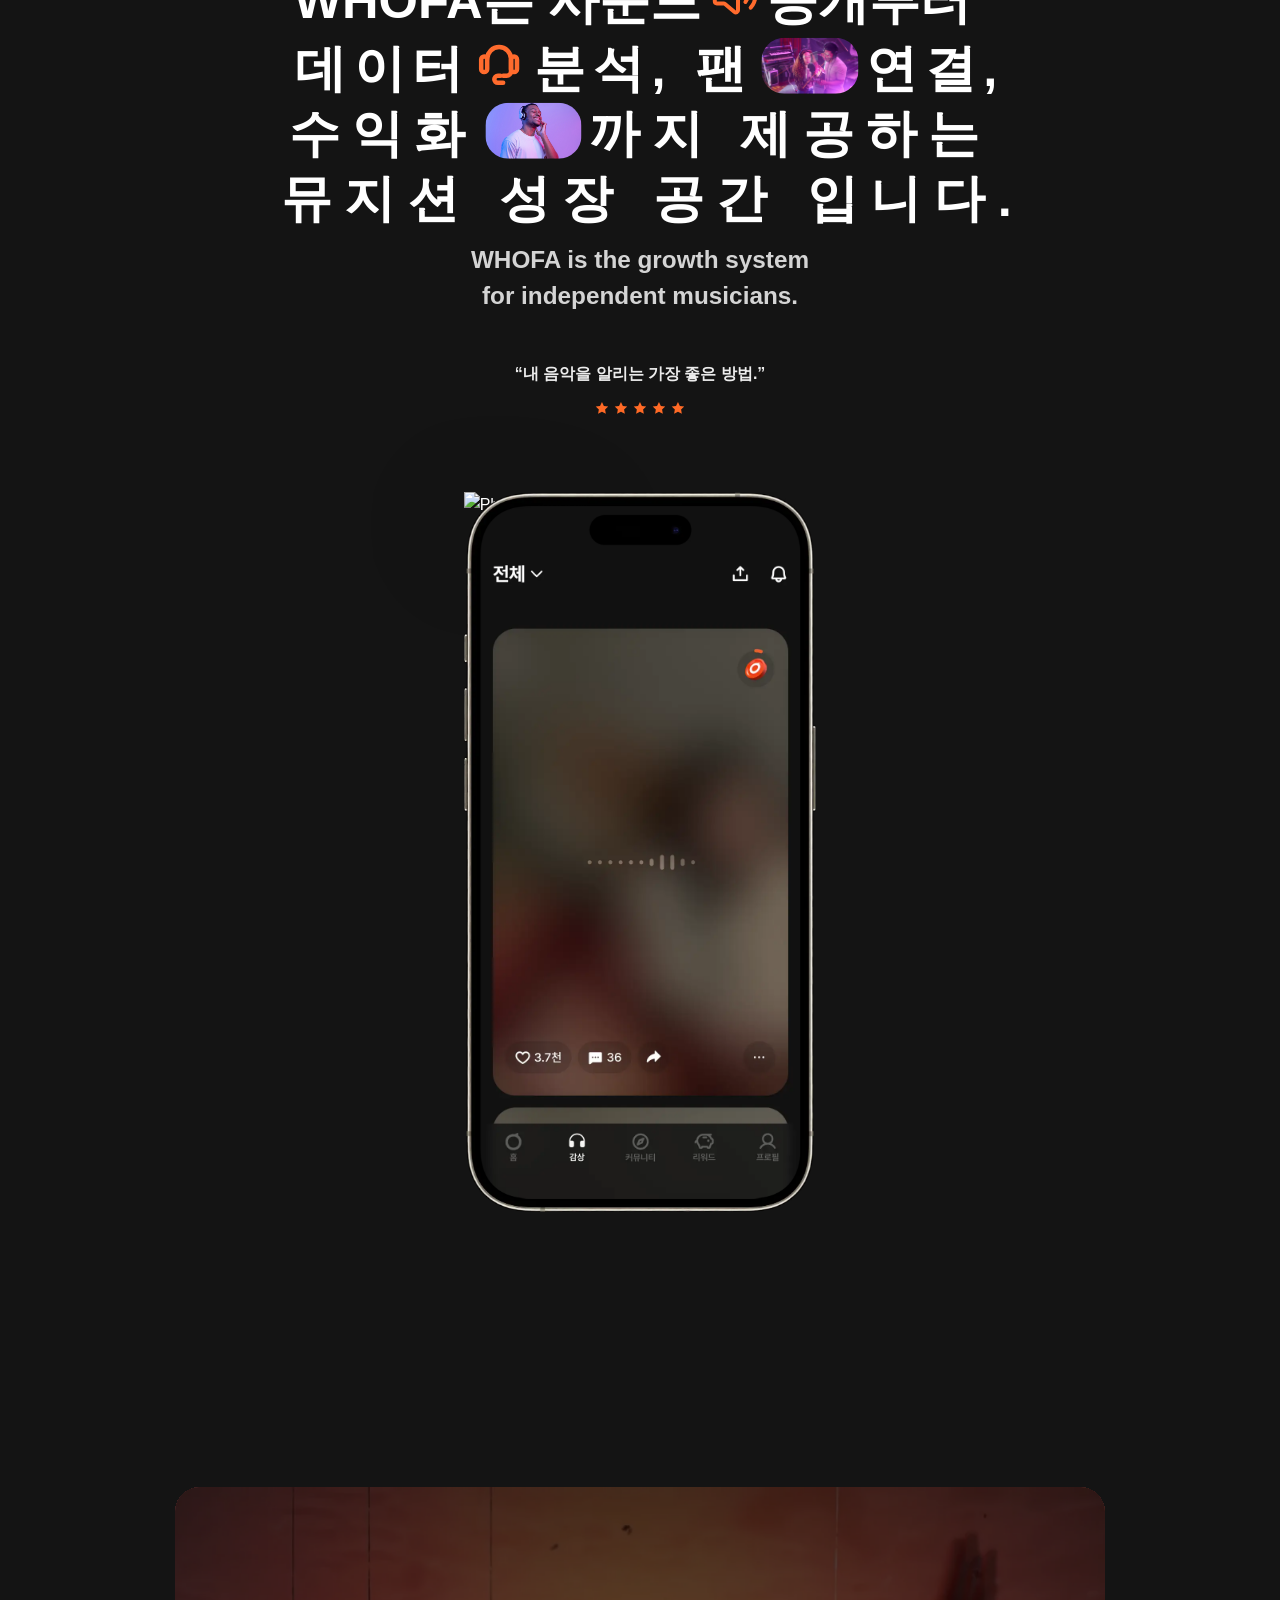
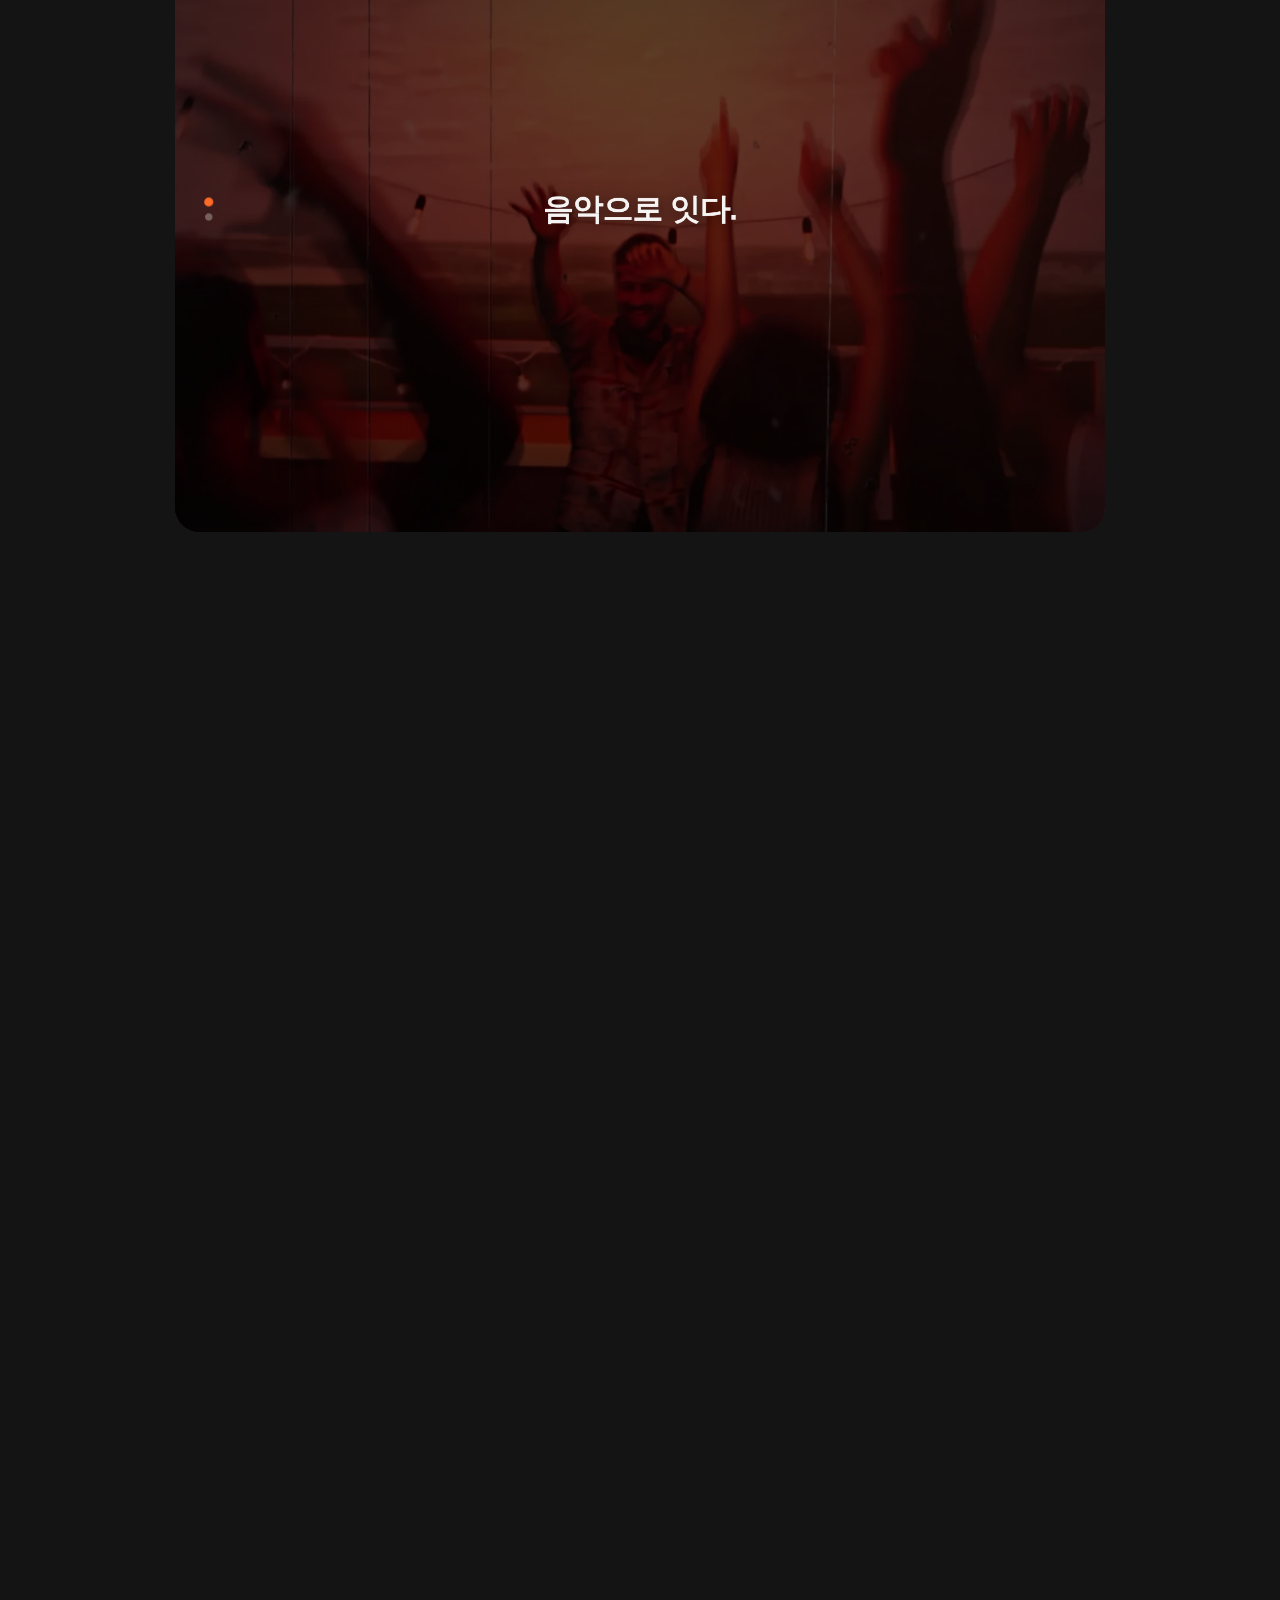
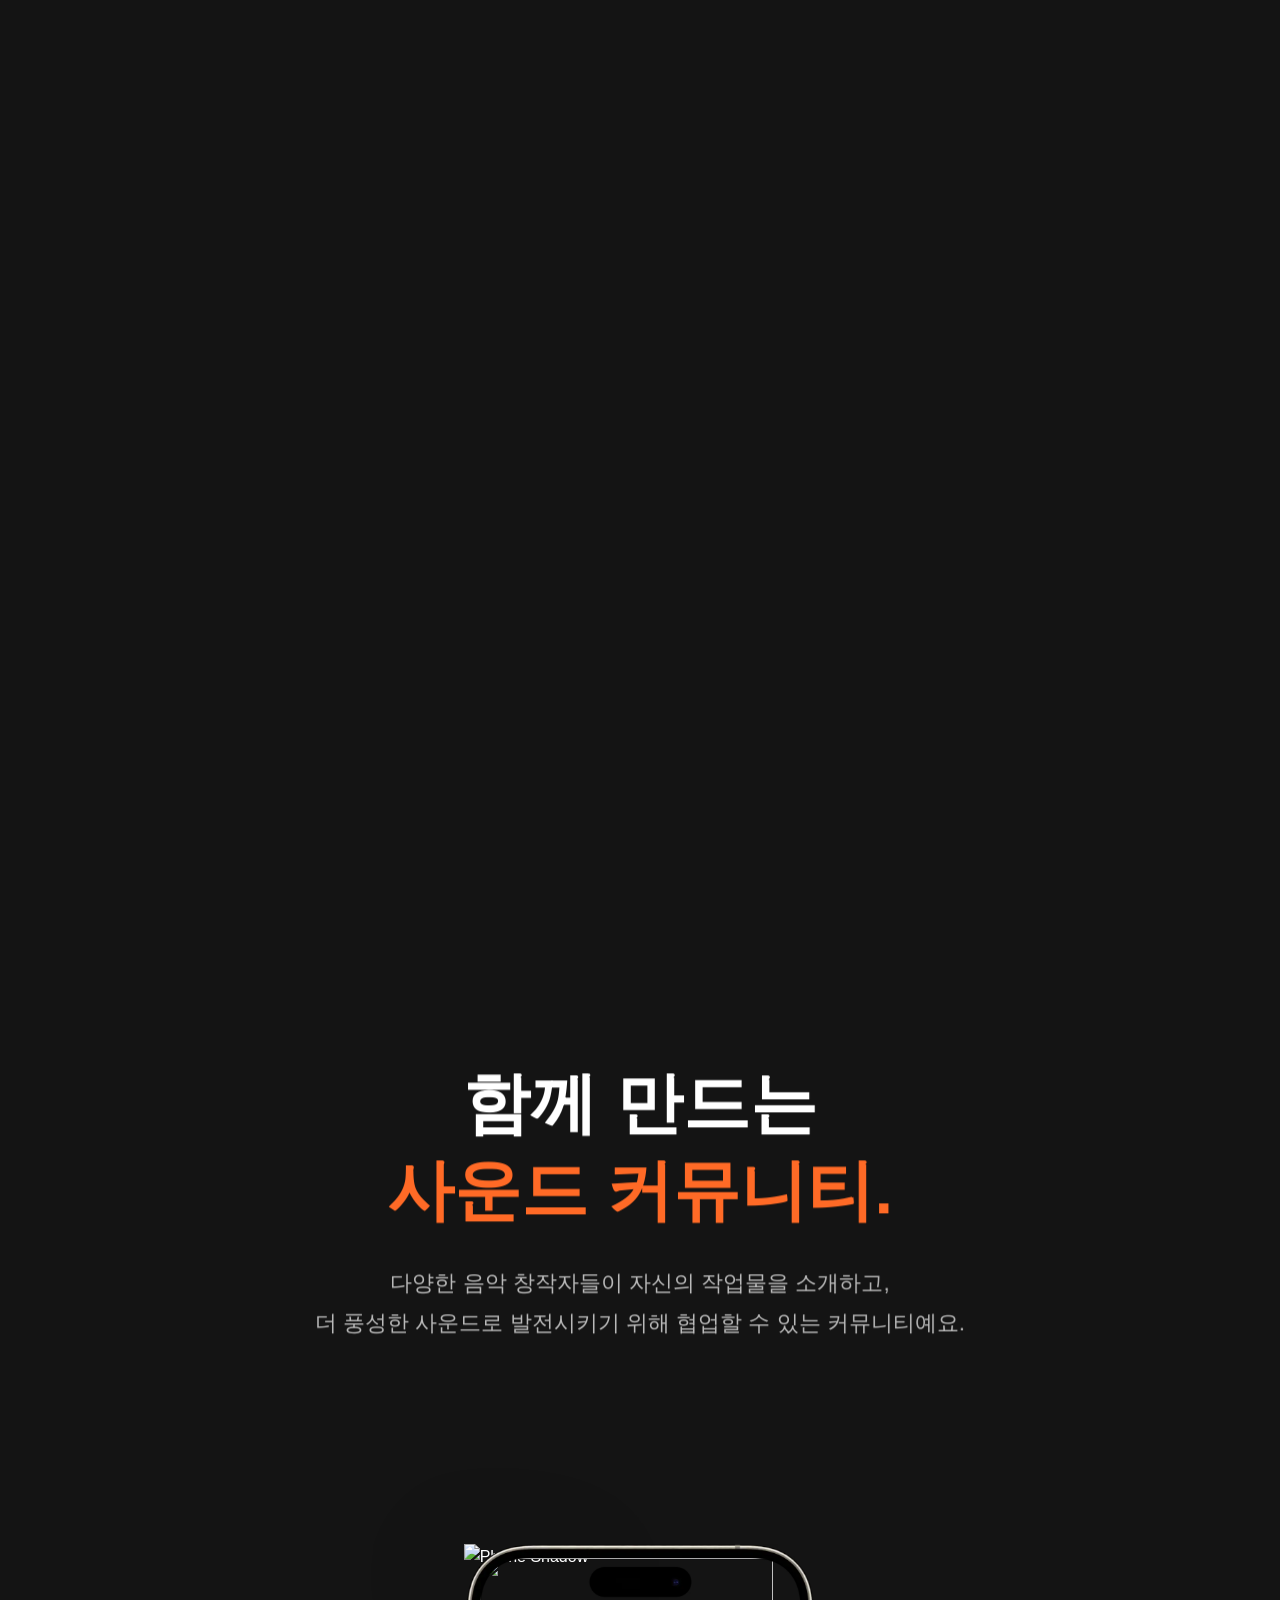
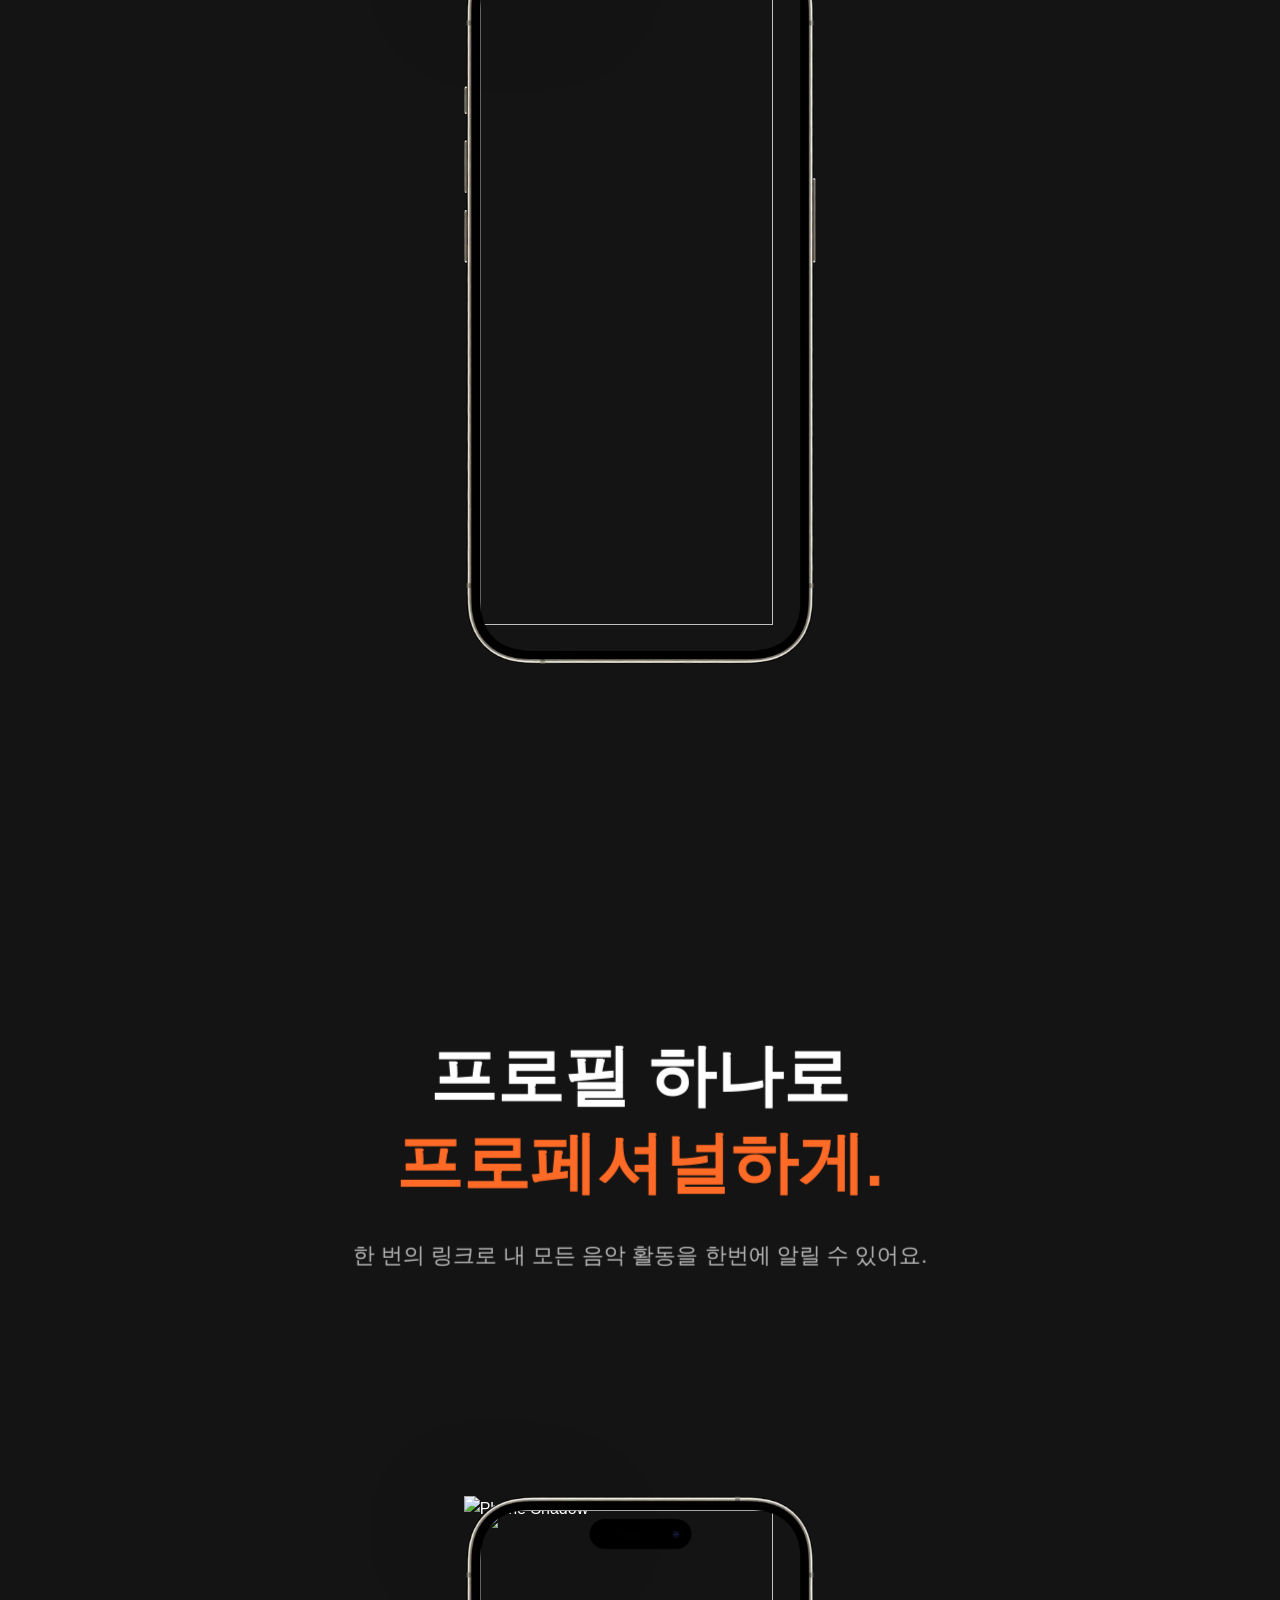
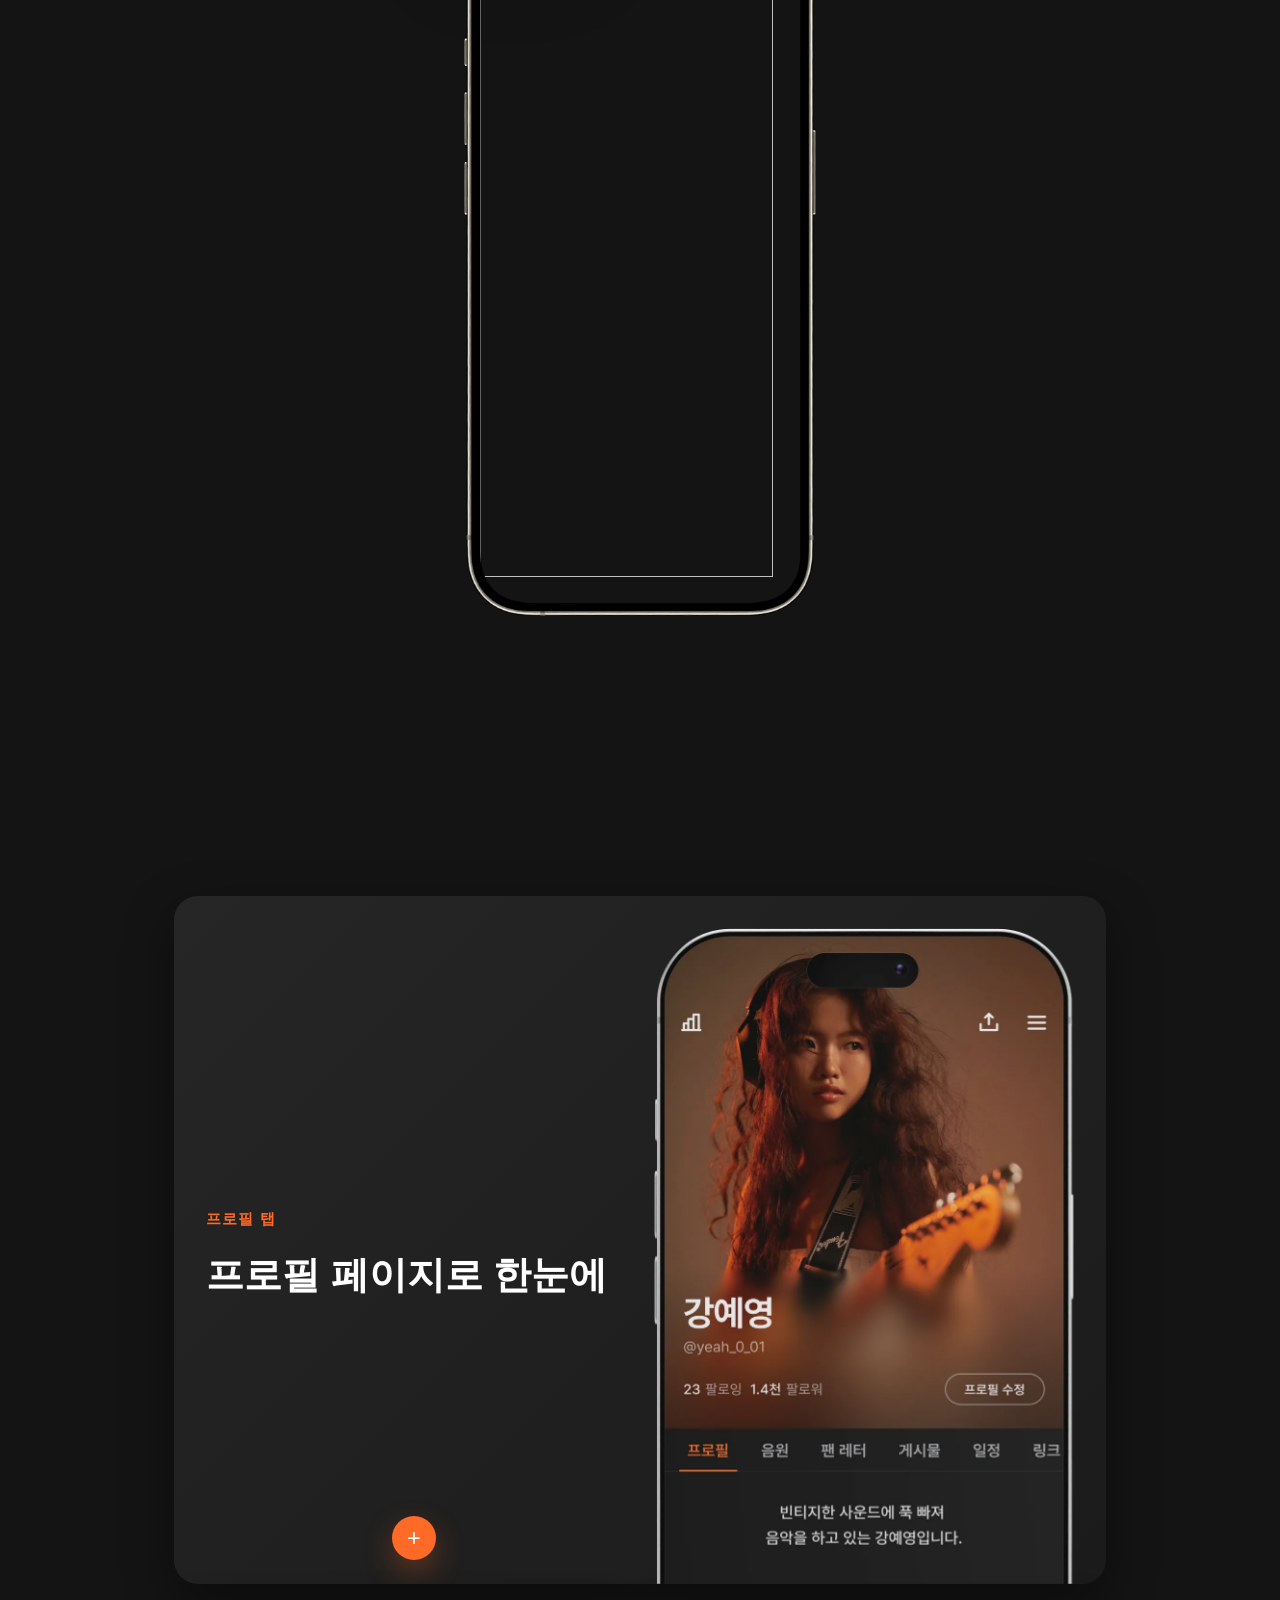
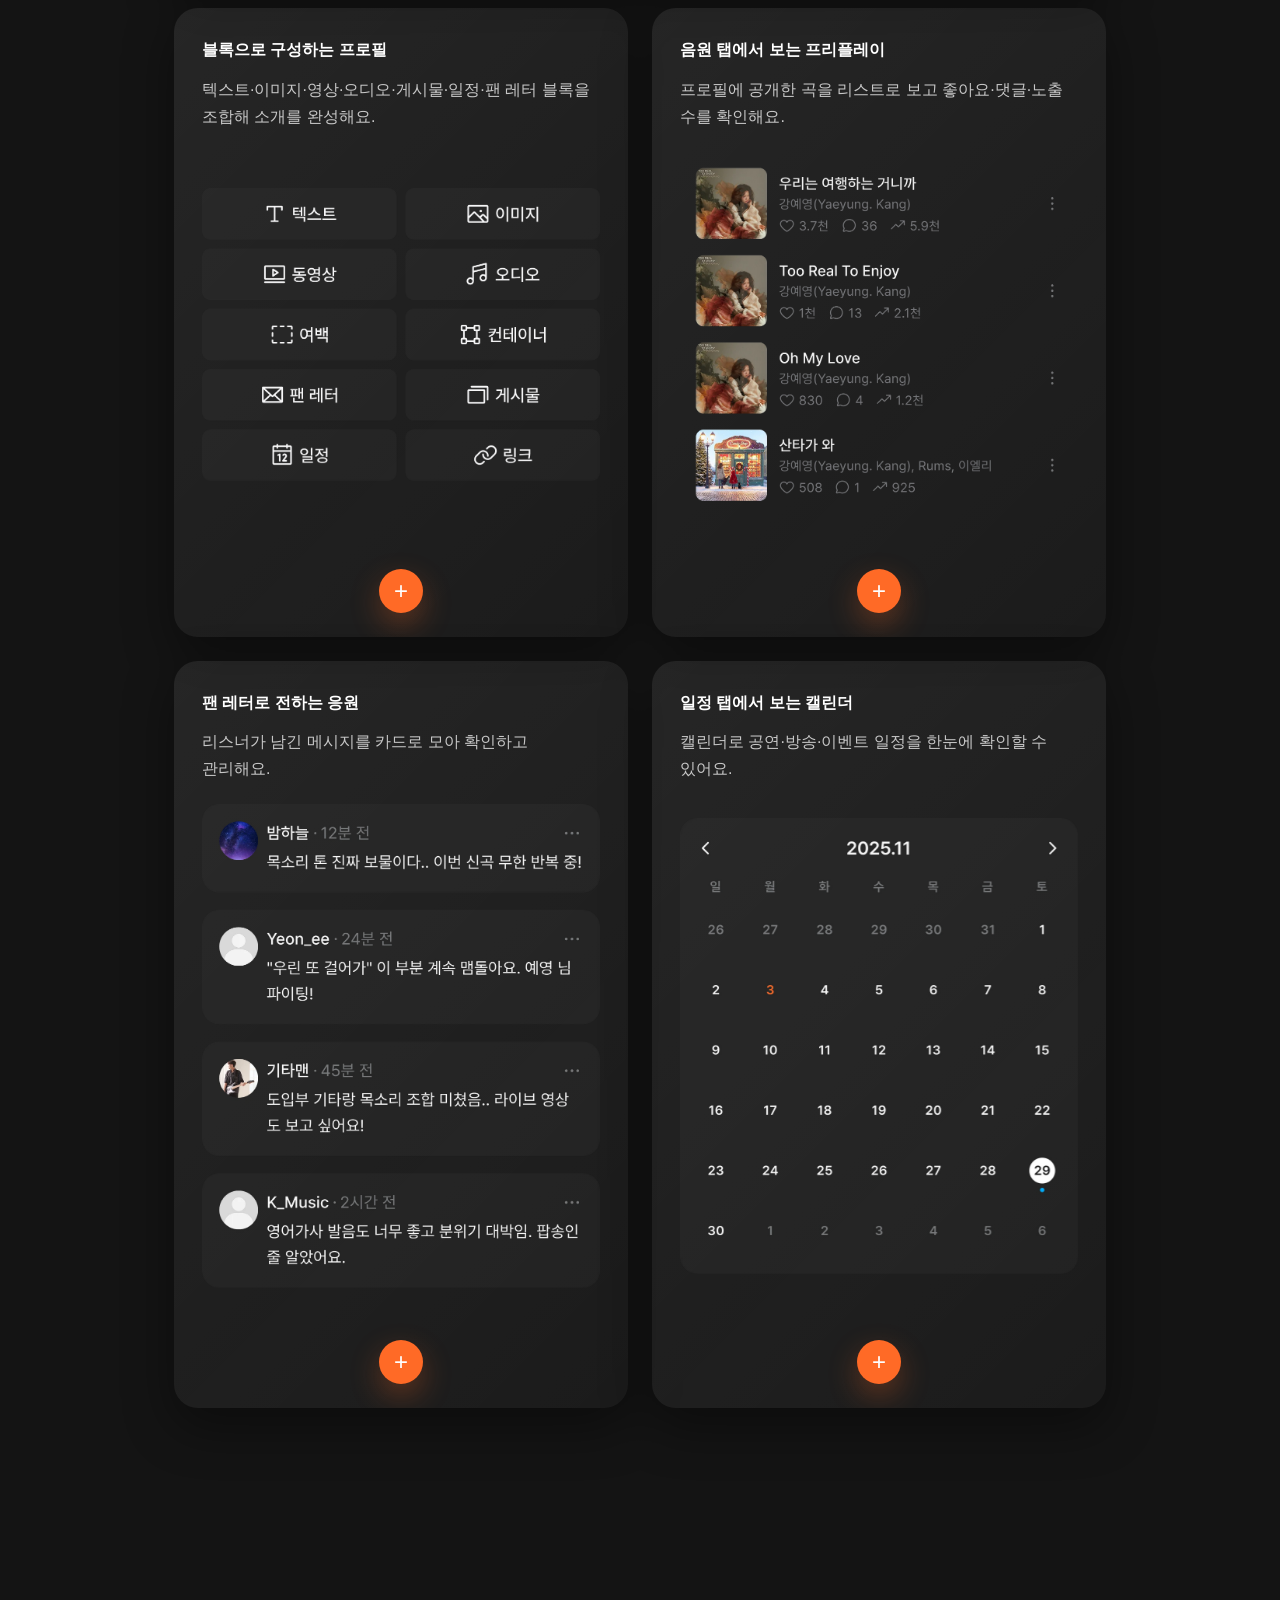
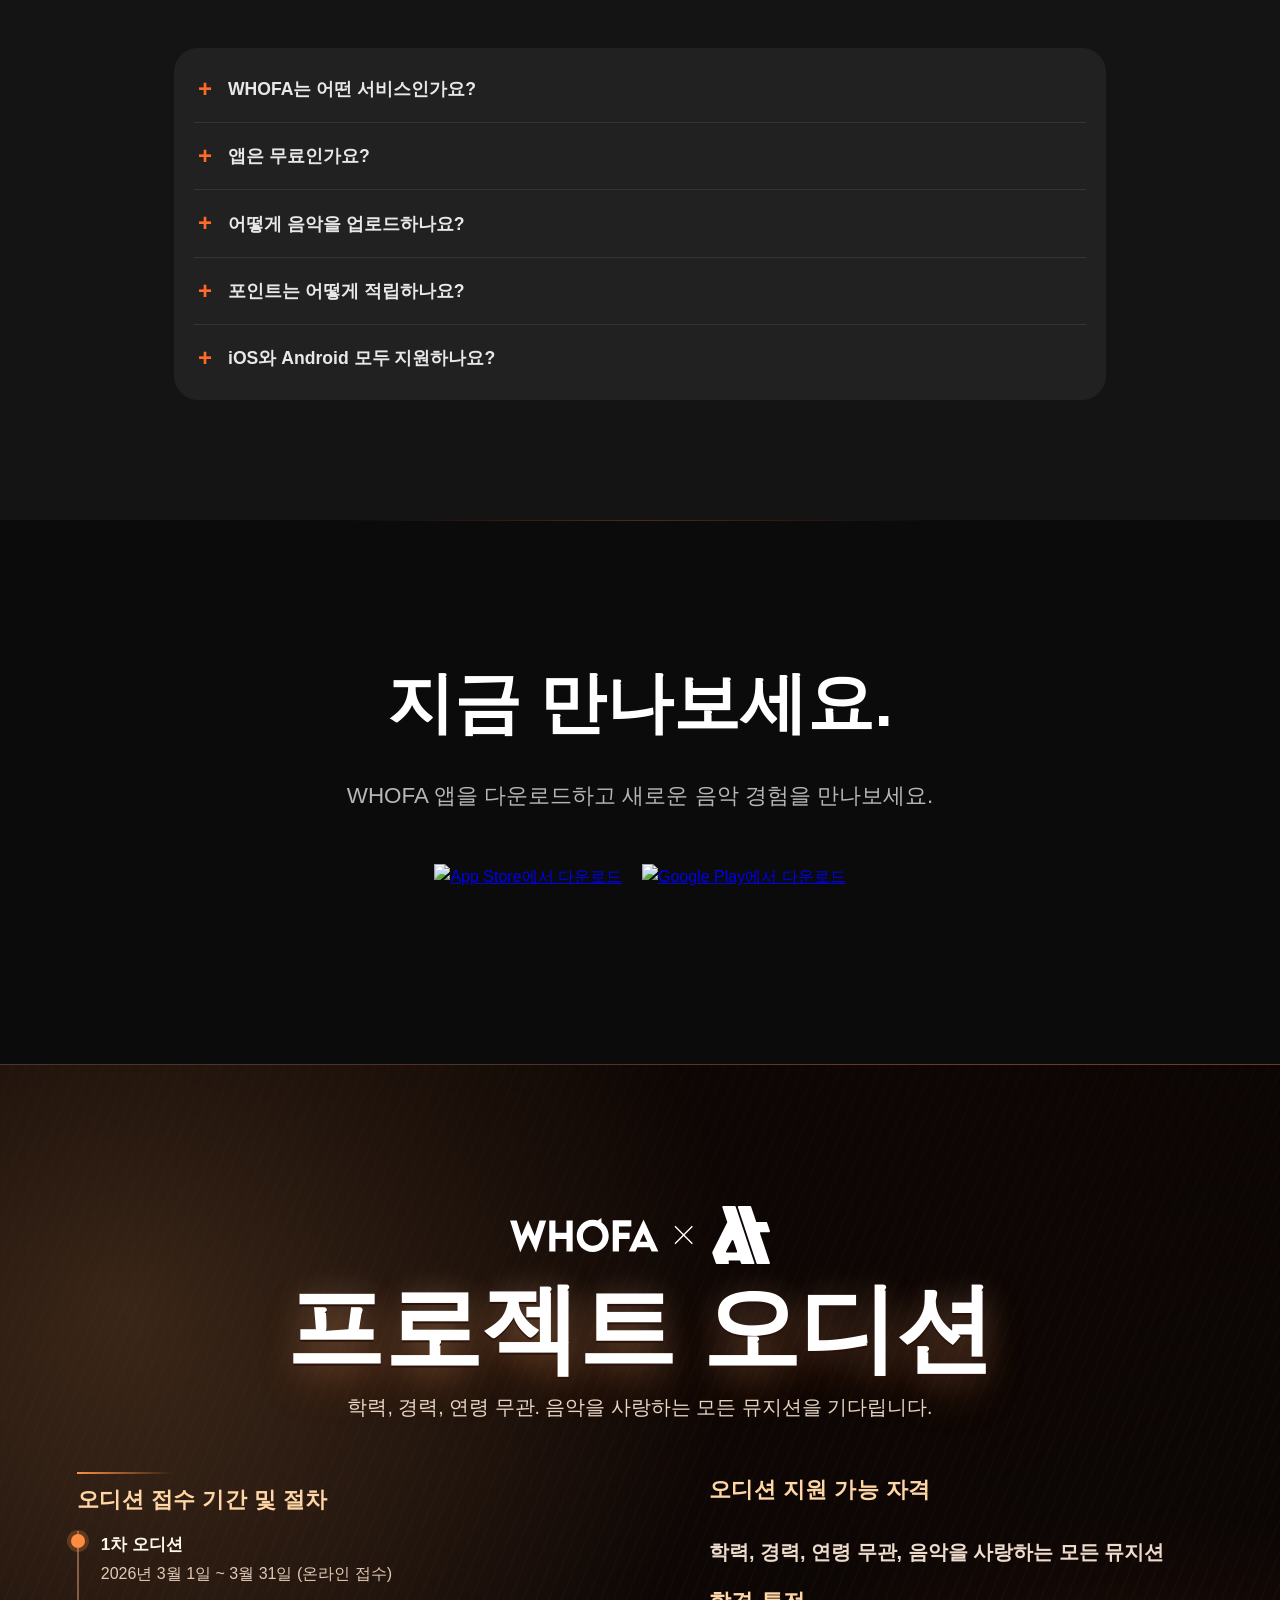
==== commit af872219: "Update title for music promotion platform" ====
--- a/index.html
+++ b/index.html
@@ -3,7 +3,7 @@
   <head>
     <meta charset="UTF-8" />
     <meta name="viewport" content="width=device-width, initial-scale=1.0" />
-    <title>WHOFA - 음악을 발견하는 새로운 방식</title>
+    <title>후파 - 음악 홍보의 새로운 방식</title>
     <meta
       name="description"
       content="WHOFA는 블라인드 숏뮤직으로 음악을 새롭게 발견하고, 뮤지션과 리스너가 연결되는 음악 플랫폼입니다. 프로필 하나로 음악 활동을 공유하세요."
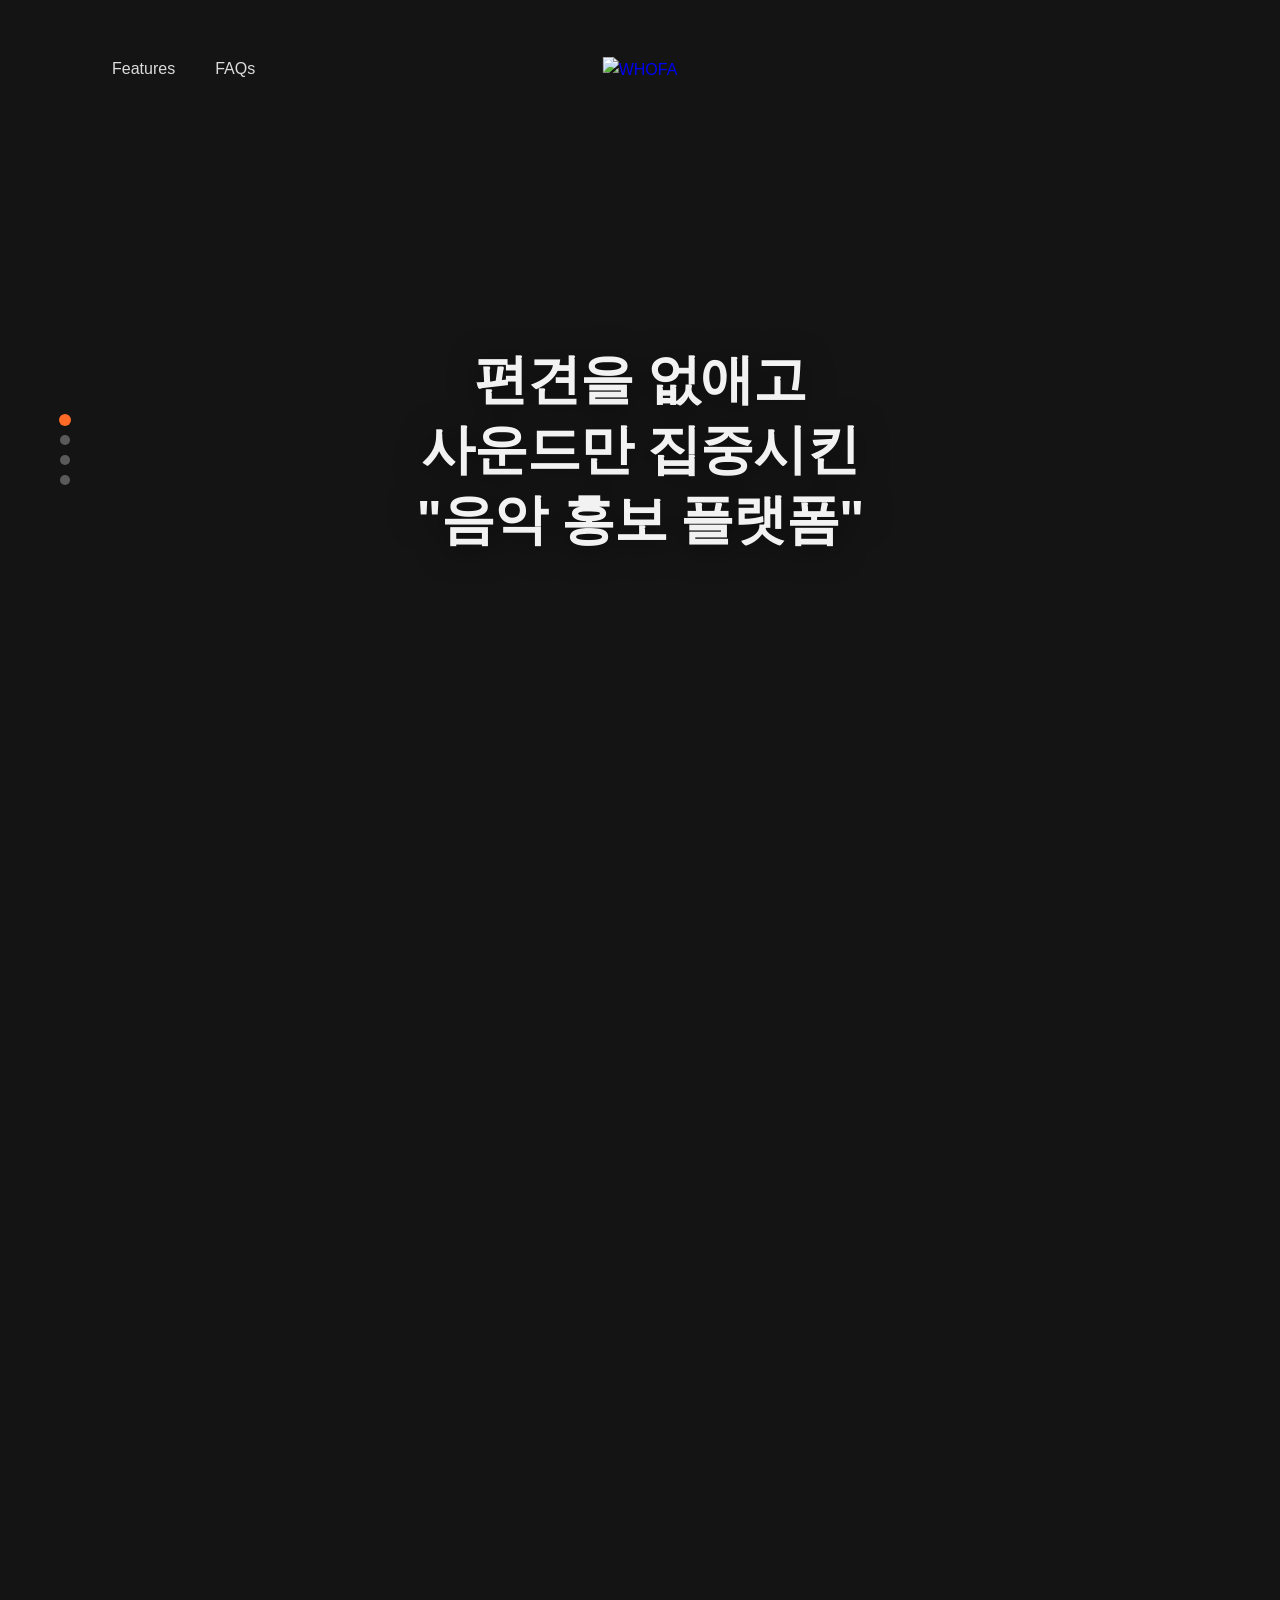
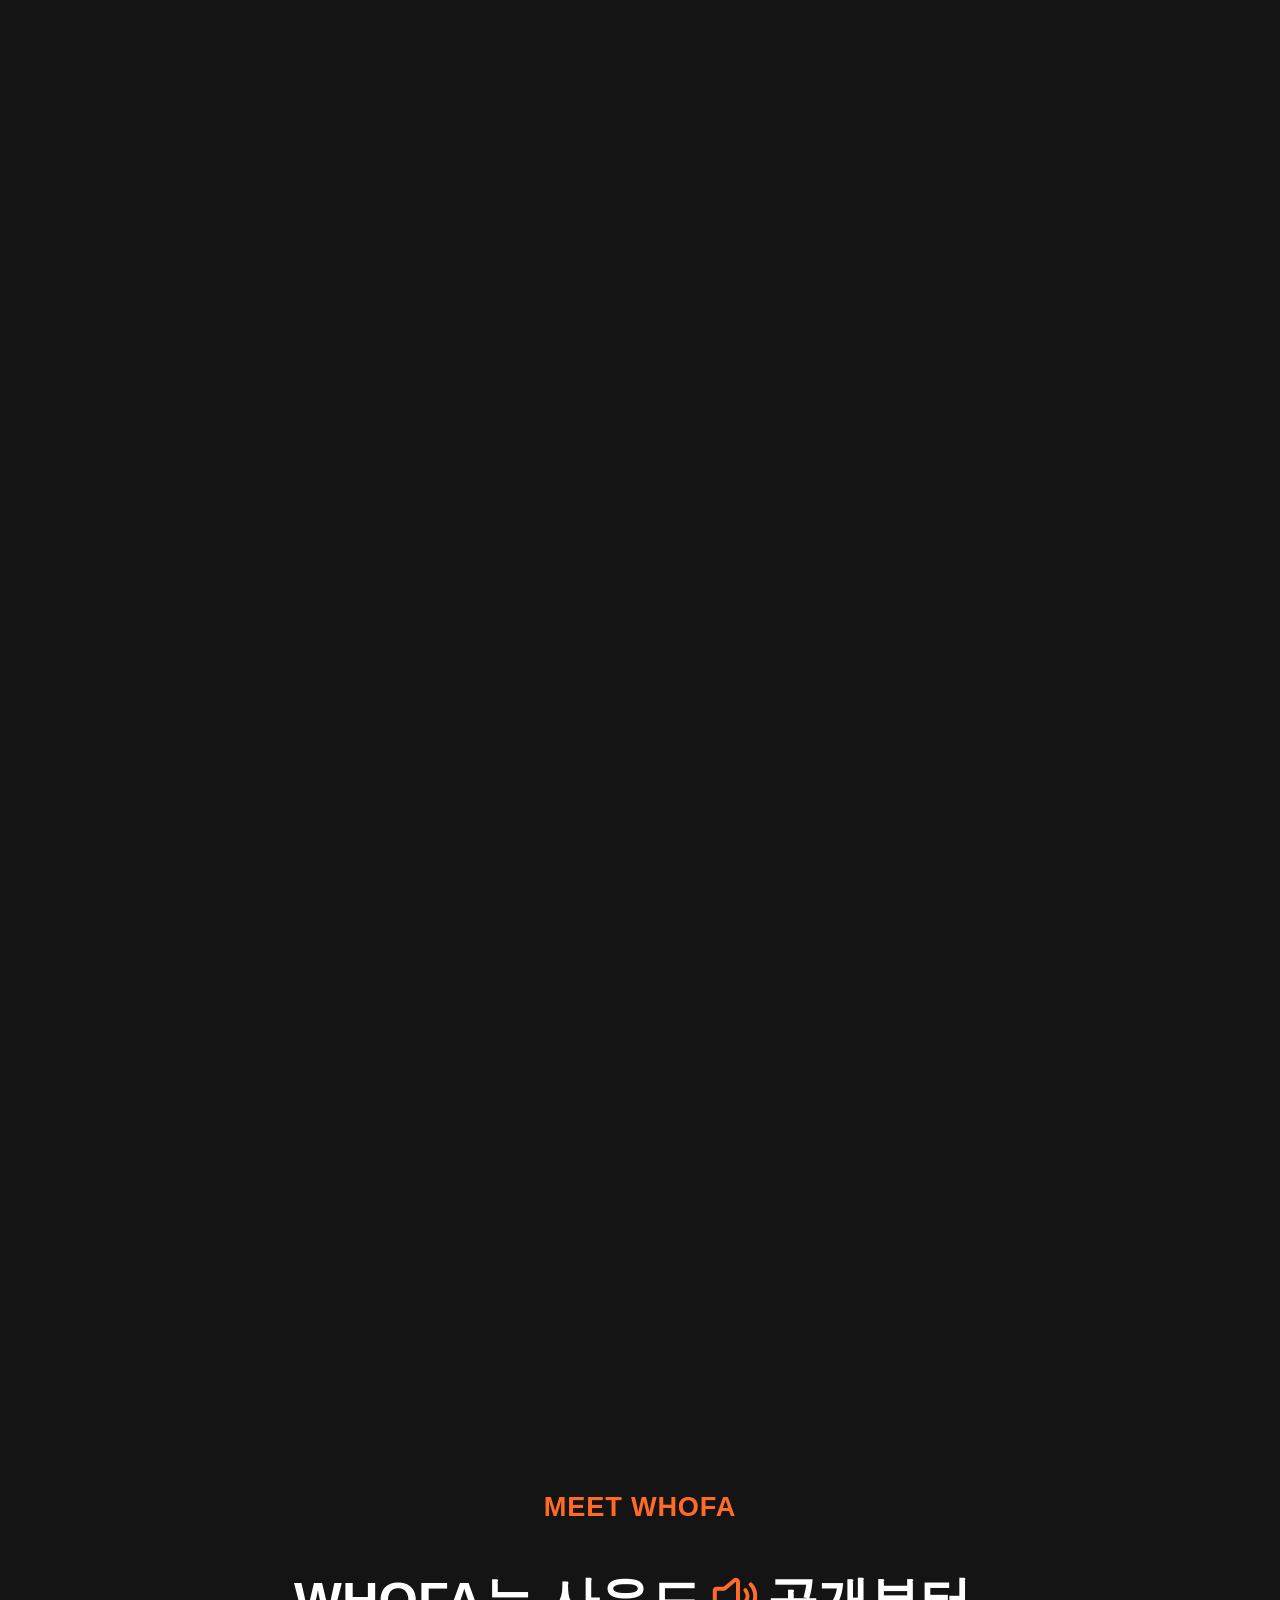
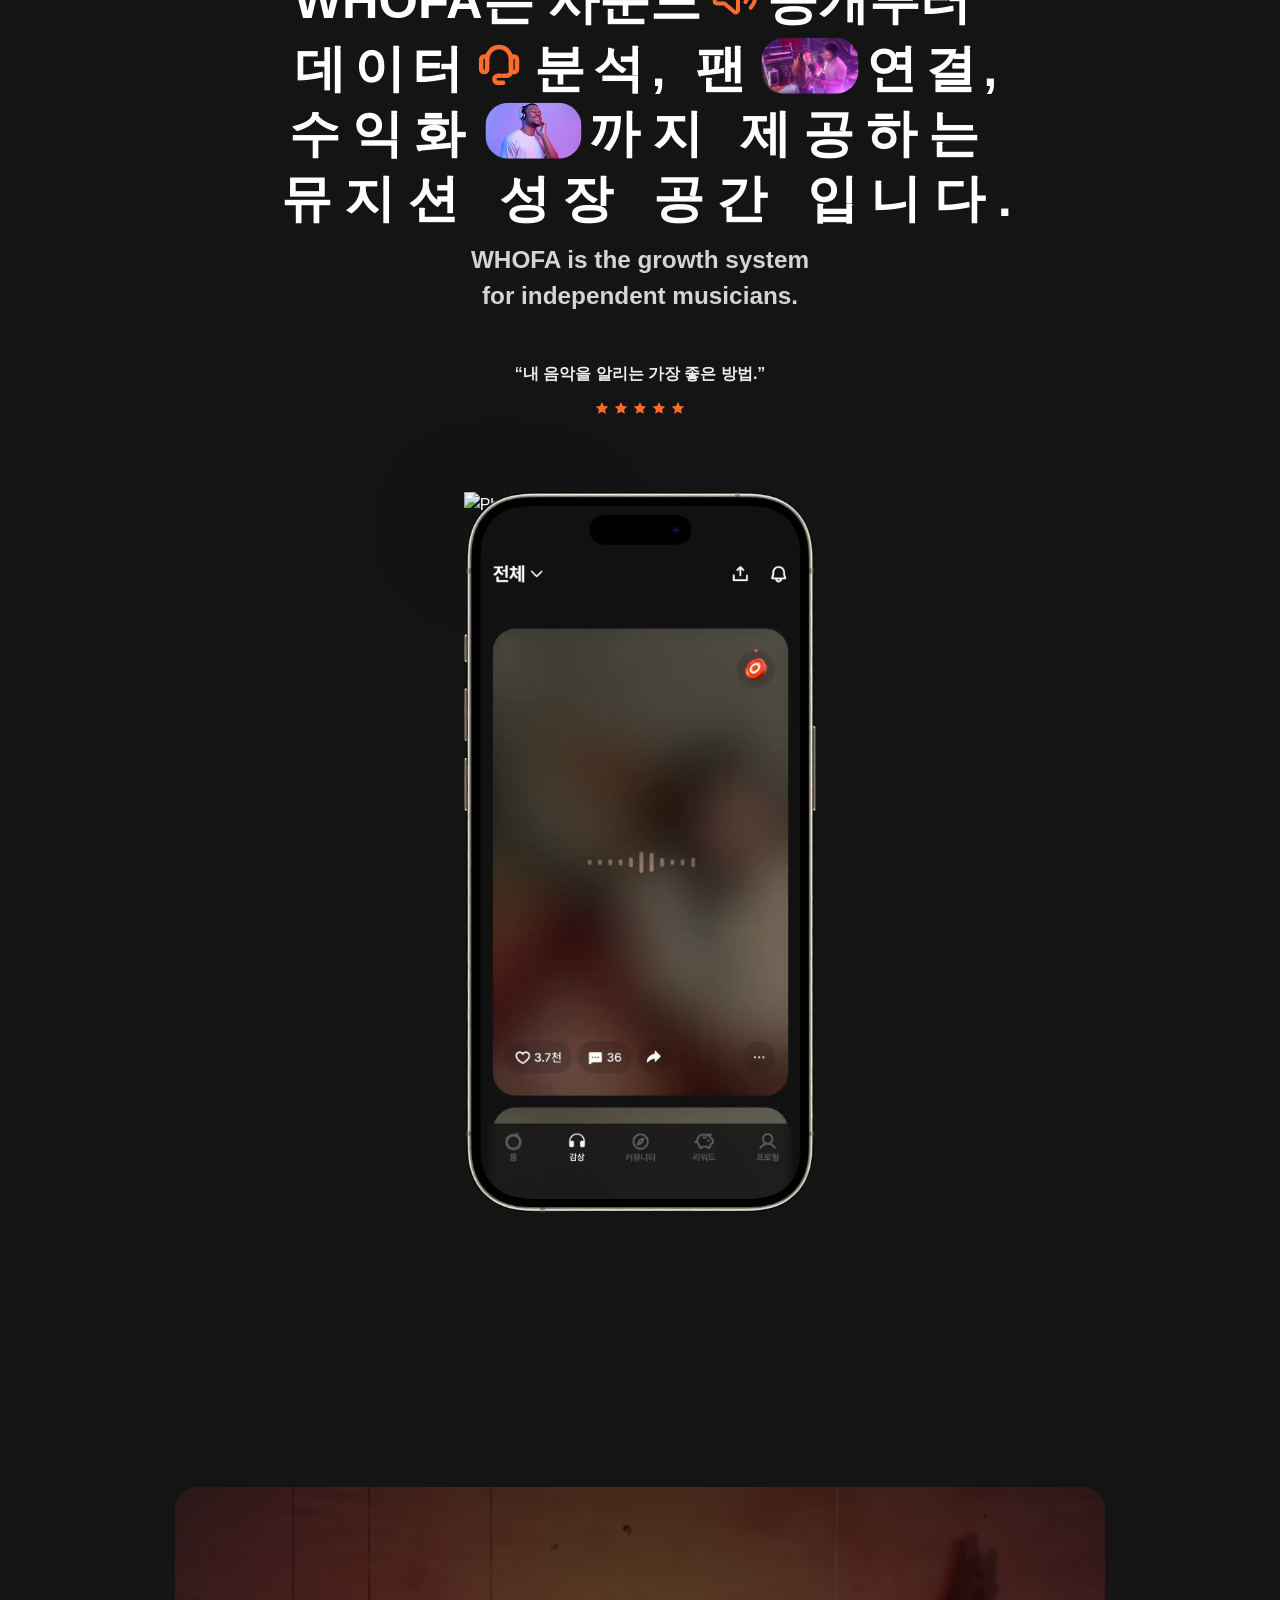
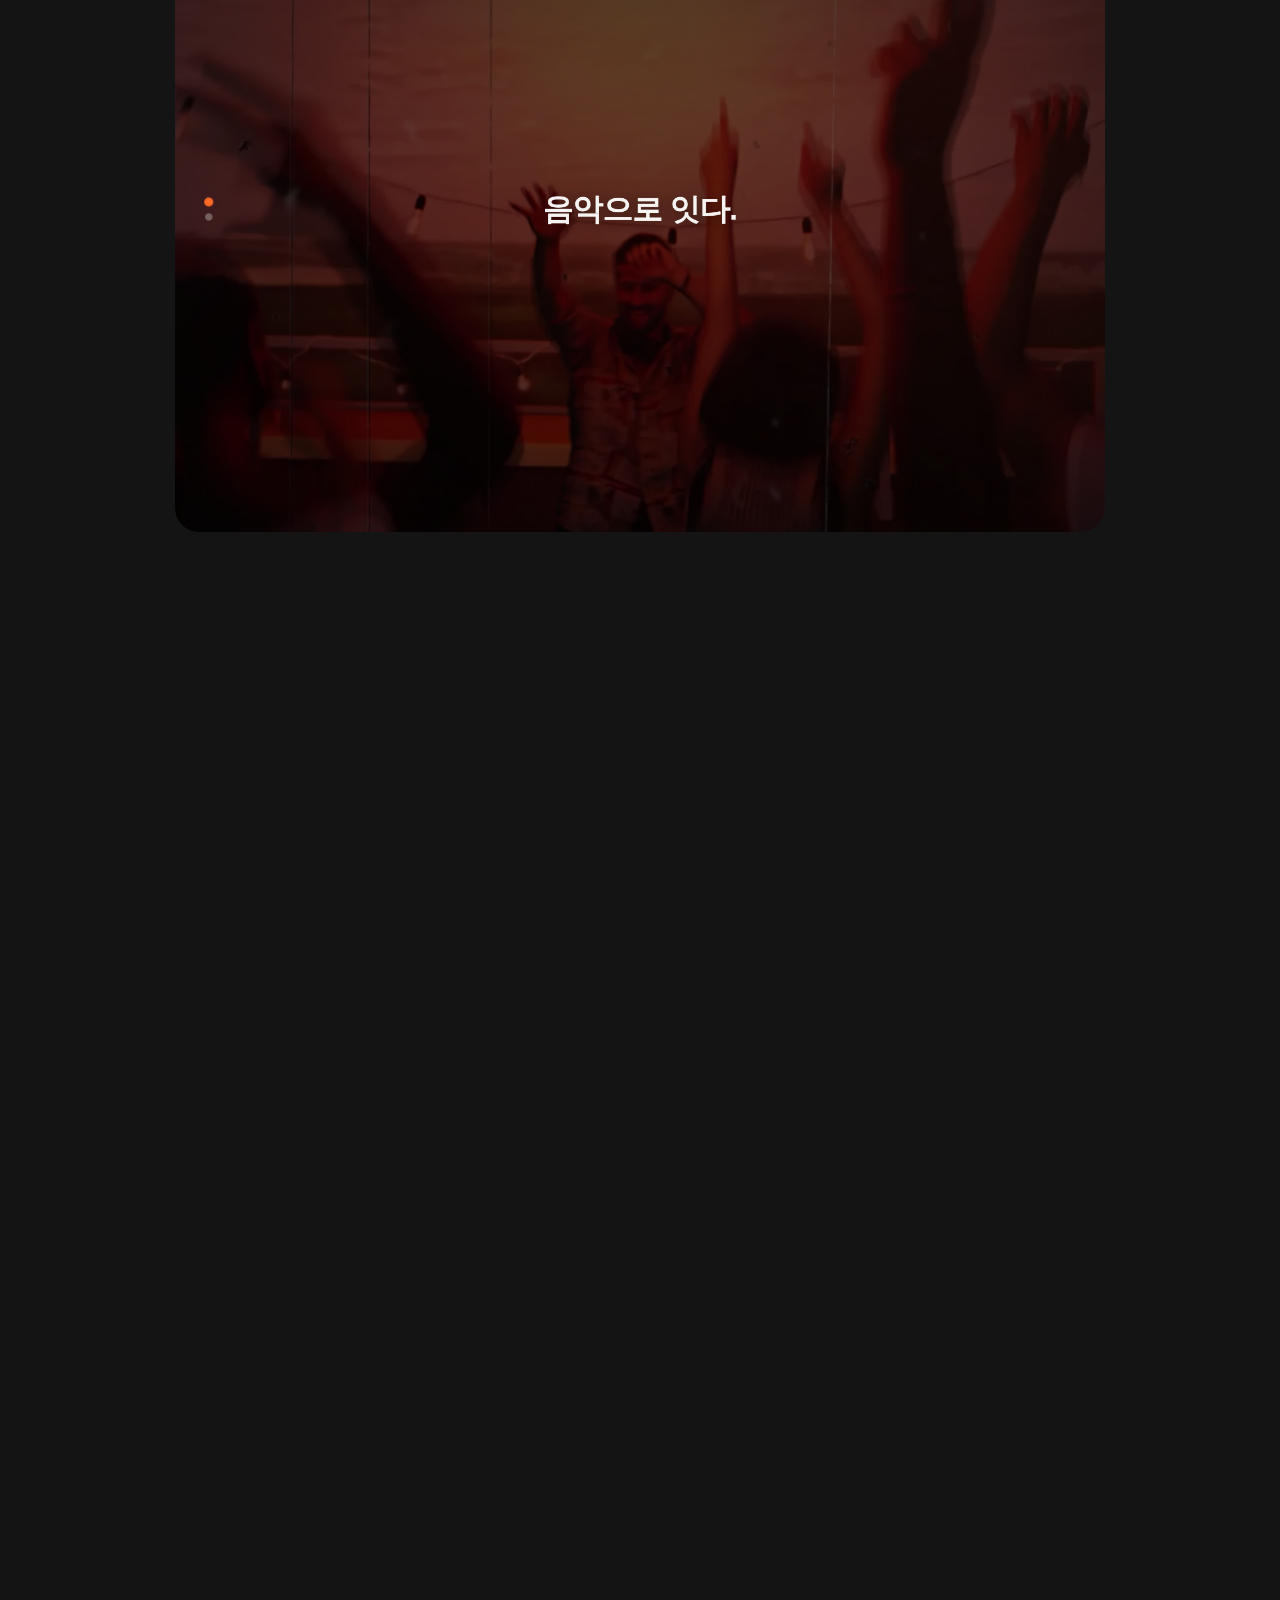
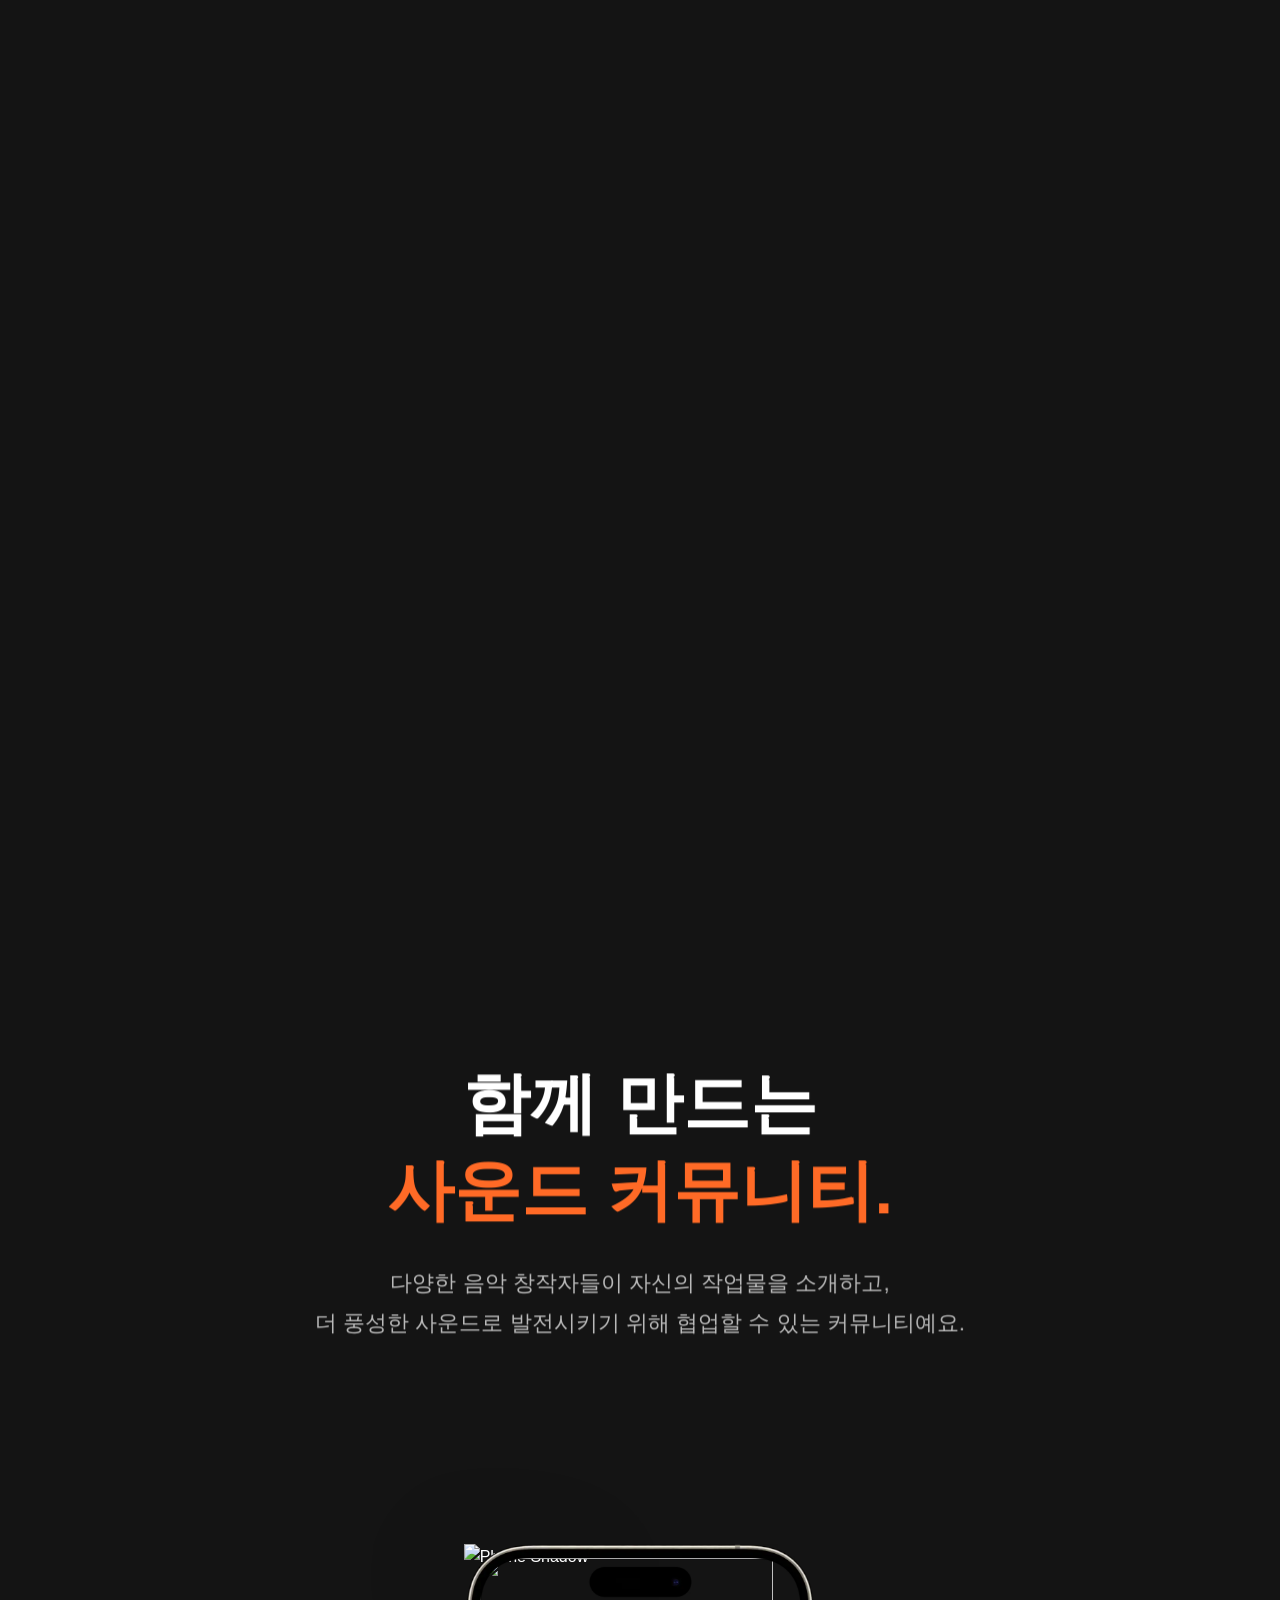
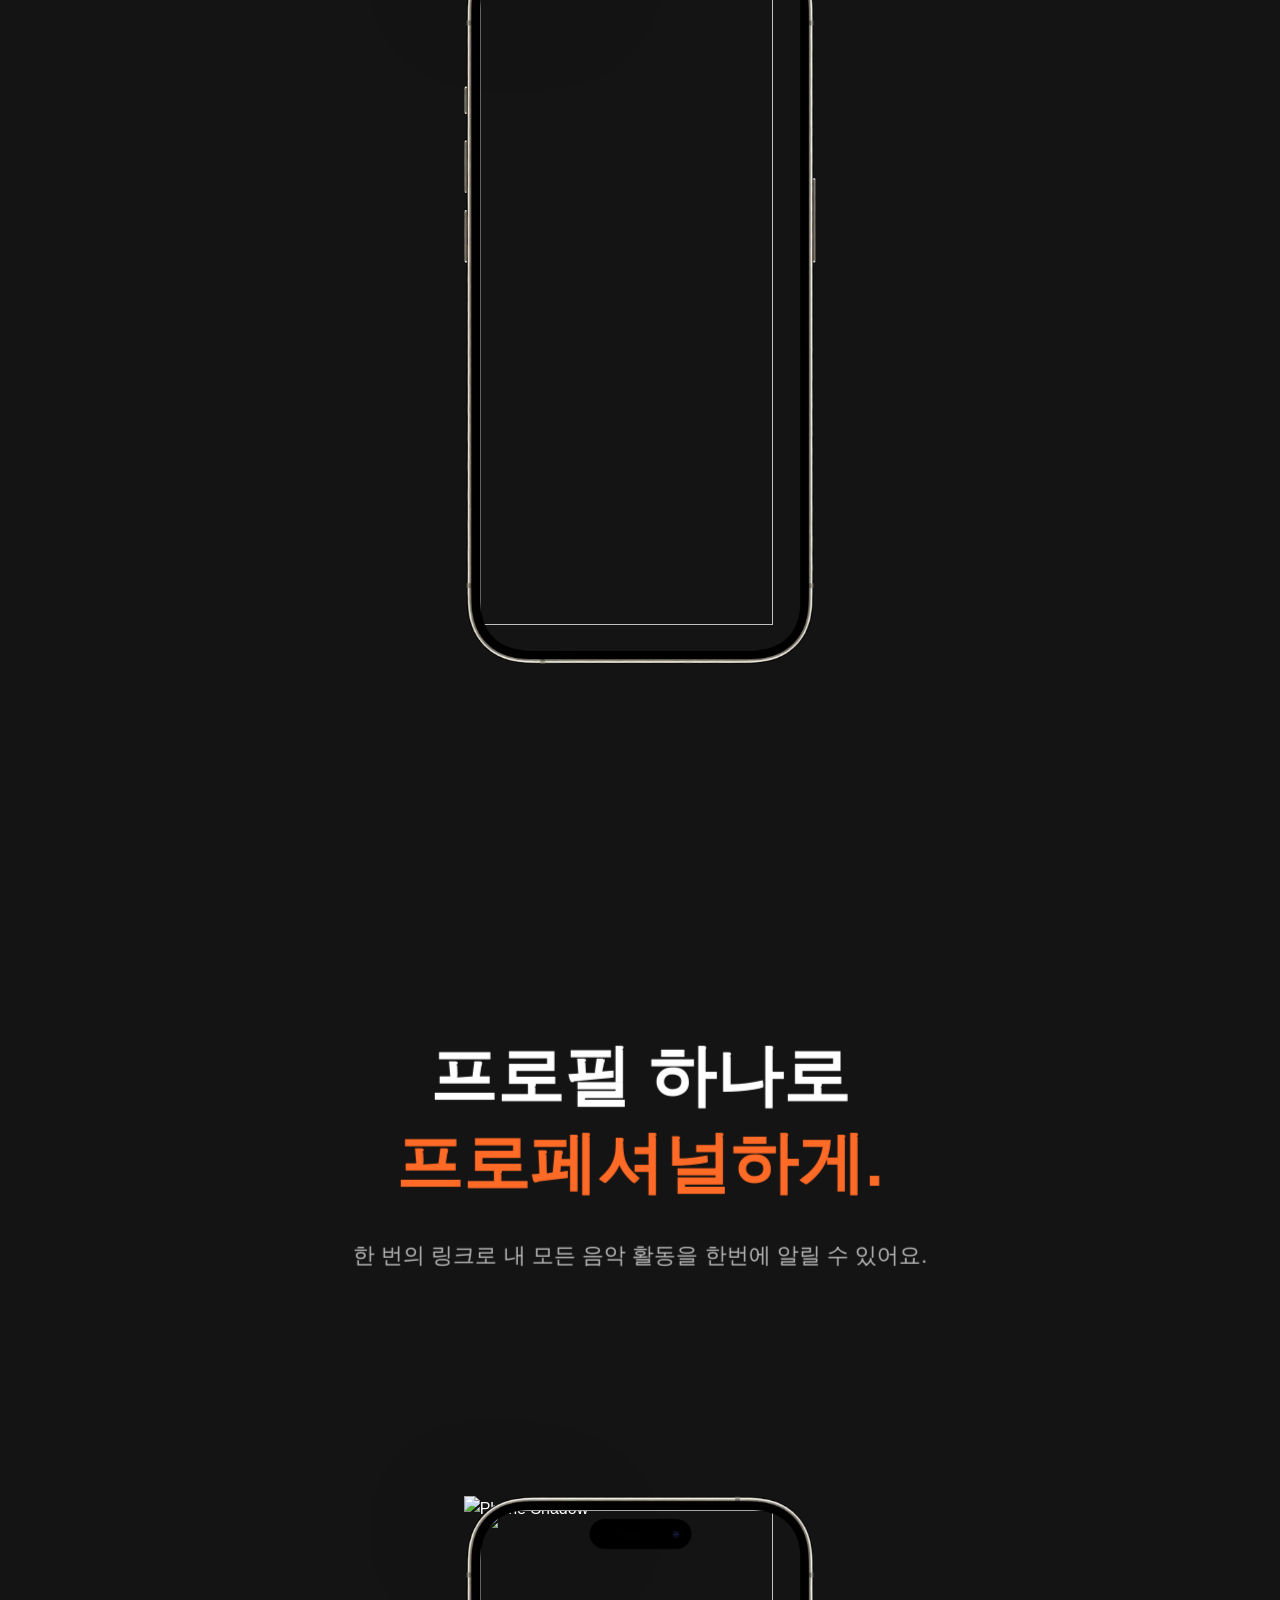
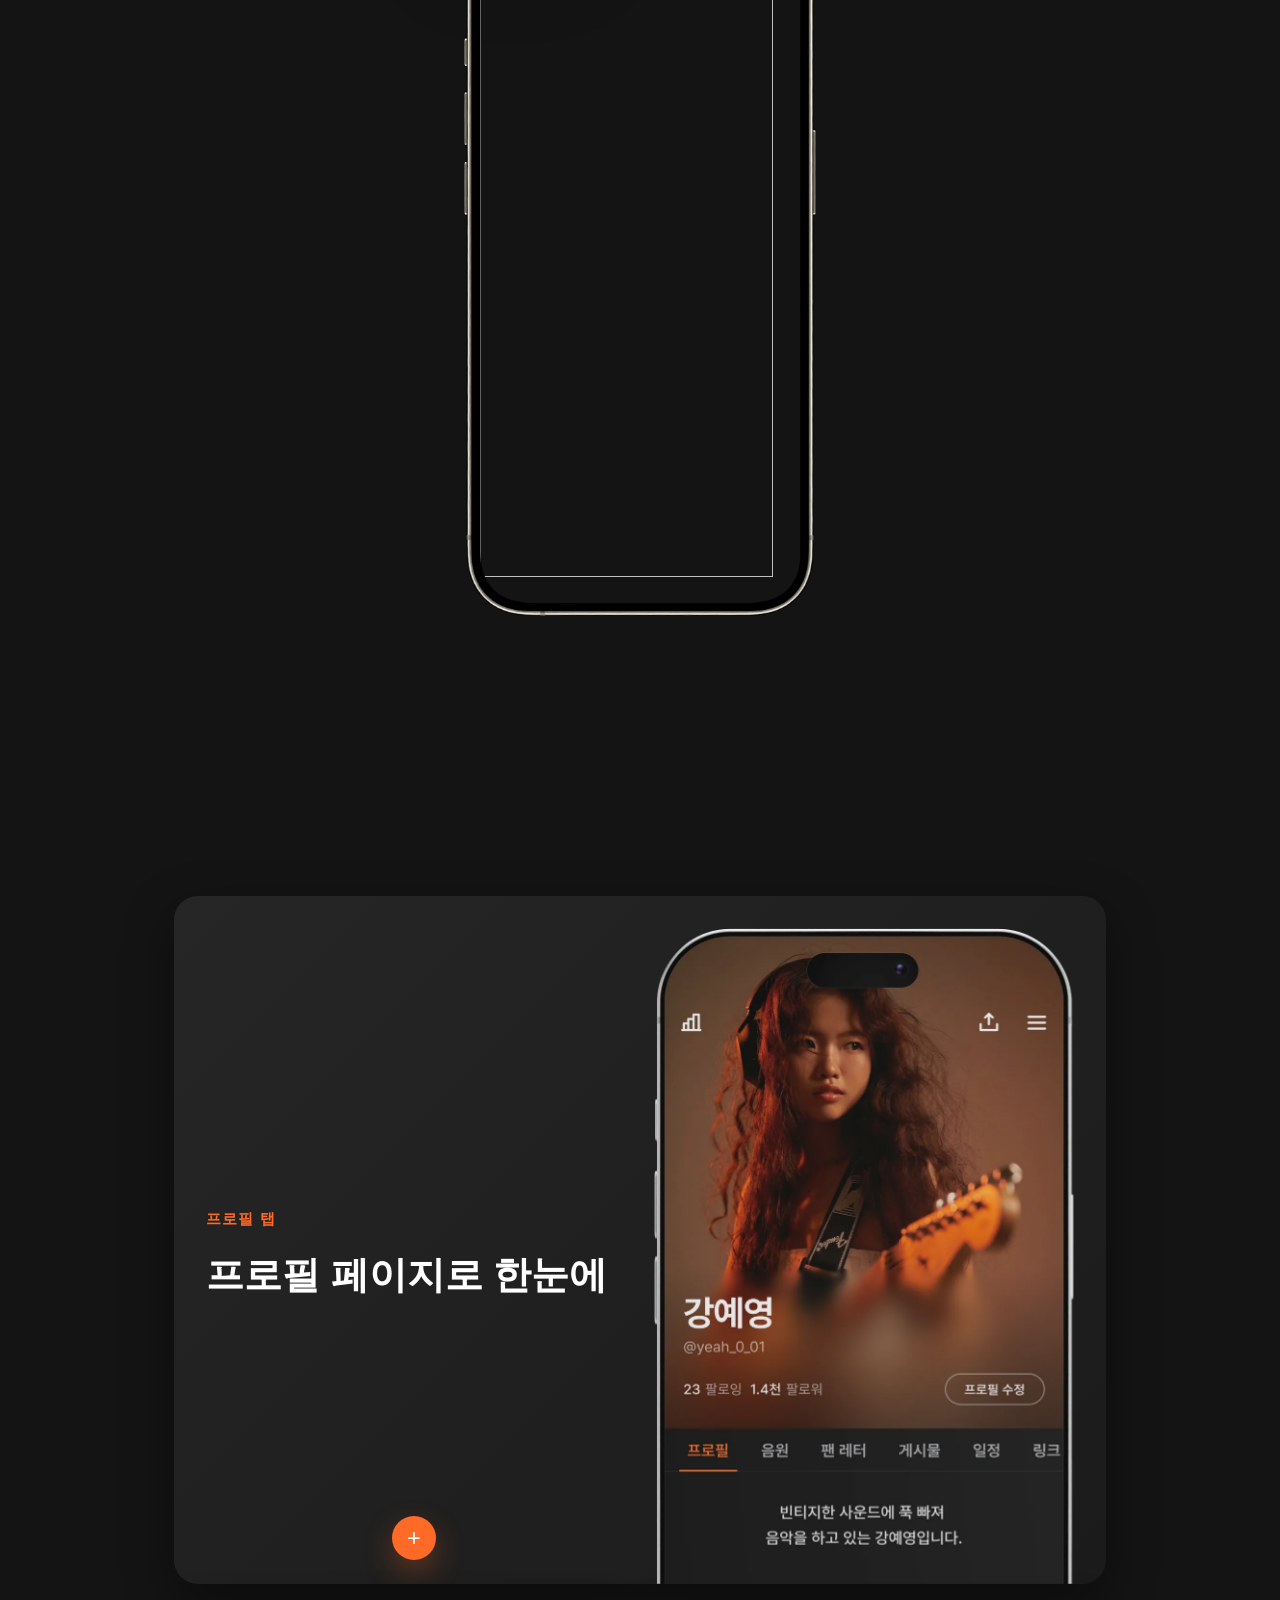
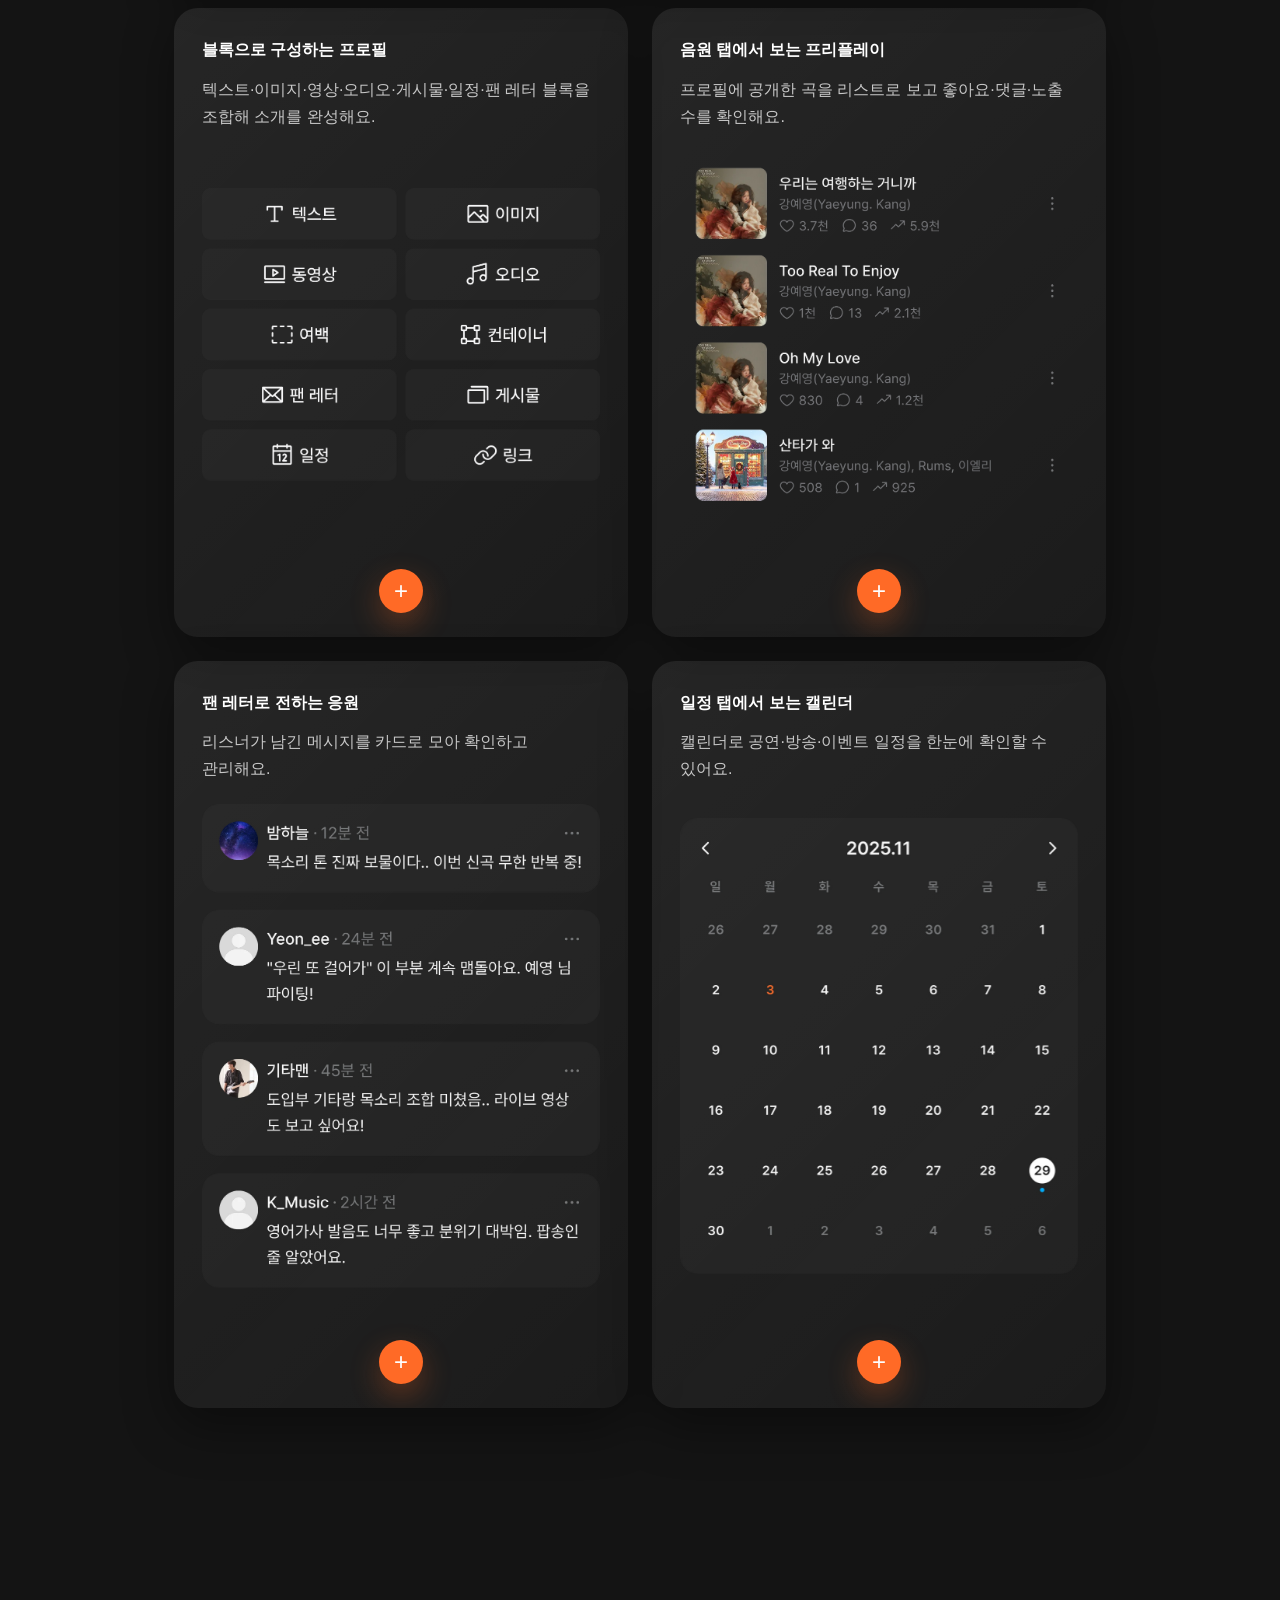
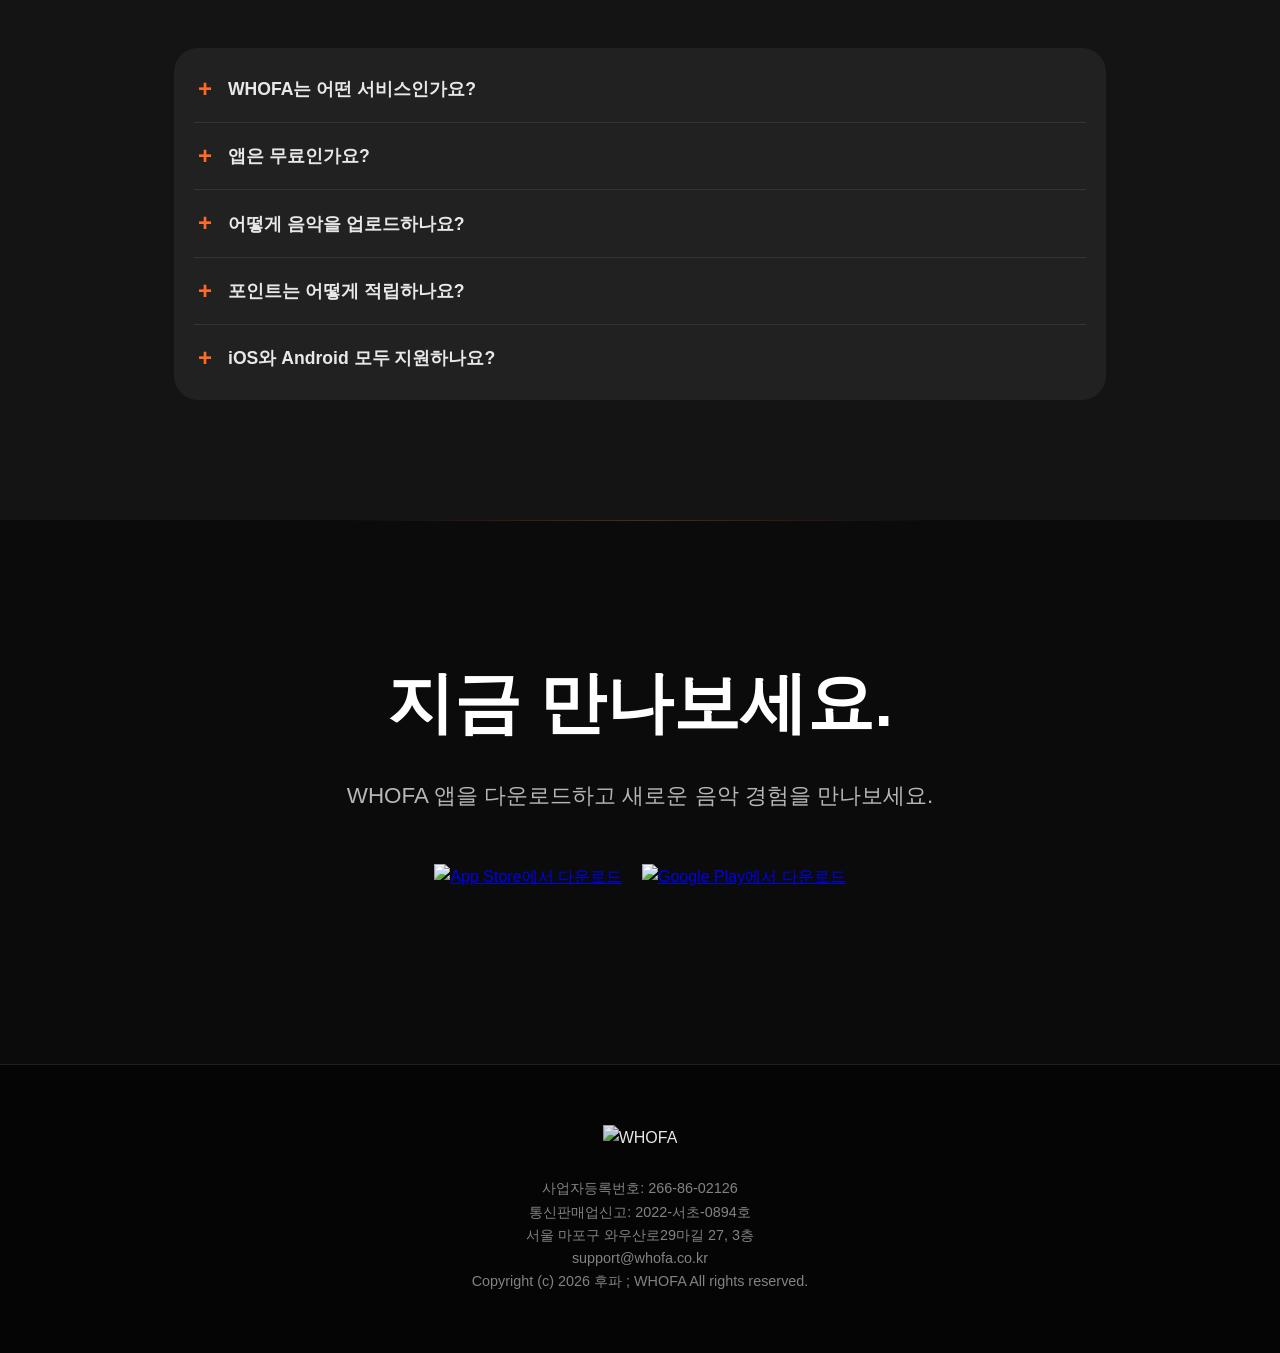
==== commit d40ee900: "Merge branch 'whofa:main' into main" ====
--- a/index.html
+++ b/index.html
@@ -140,11 +140,11 @@
             draggable="false"
           />
         </a>
-        <ul class="nav-menu nav-right">
+        <!-- <ul class="nav-menu nav-right">
           <li>
             <a href="#audition" class="nav-link nav-cta">프로젝트 오디션</a>
           </li>
-        </ul>
+        </ul> -->
       </div>
     </nav>
 
@@ -176,7 +176,8 @@
         <div class="hero-text-flow">
           <div class="hero-text" data-index="0">
             <p class="hero-quote">
-              편견을 없애고 사운드만을 집중시킨<br />
+              편견을 없애고<br />
+              사운드만 집중시킨<br />
               "음악 홍보 플랫폼"
             </p>
           </div>
@@ -203,9 +204,8 @@
           </div>
           <div class="hero-text" data-index="3">
             <p class="hero-quote">
-              WHOFA는<br />
-              음악 홍보를 위한 새로운 기준을<br />
-              만들어갑니다.
+              음악 홍보의 새로운 기준<br />
+              WHOFA
             </p>
           </div>
         </div>
@@ -807,7 +807,7 @@
       </div>
     </section>
 
-    <section class="audition-section" id="audition">
+    <!-- <section class="audition-section" id="audition">
       <div class="audition-inner">
         <header class="audition-header">
           <img
@@ -910,7 +910,7 @@
           </div>
         </div>
       </div>
-    </section>
+    </section> -->
 
     <footer class="footer">
       <div class="container">
